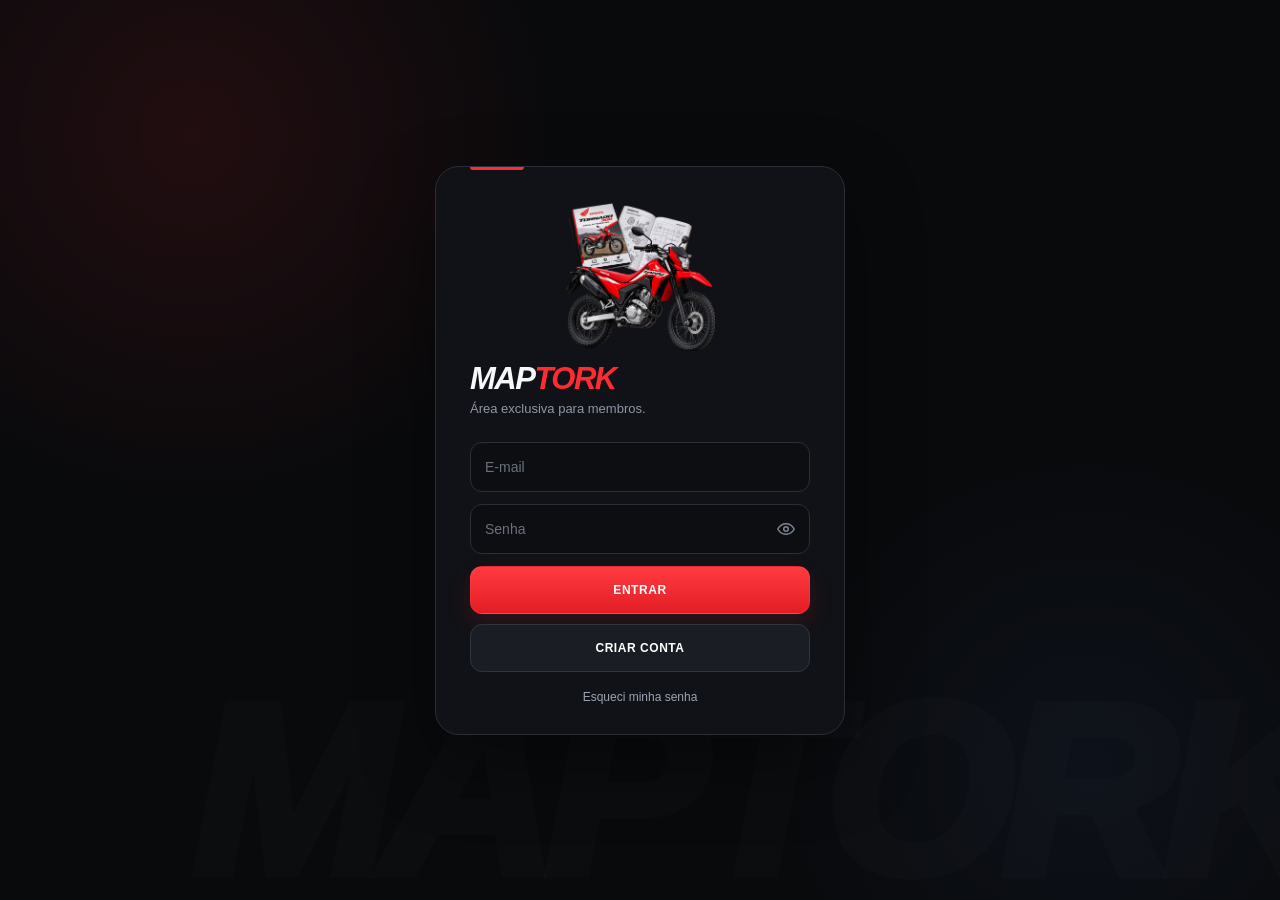
==== index.html @ 84133164 "add" ====
<!DOCTYPE html>
<html lang="pt-BR">

<head>

<meta charset="UTF-8">

<meta
  name="viewport"
  content="width=device-width, initial-scale=1, viewport-fit=cover"
>

<title>MAPTORK</title>

<link rel="stylesheet" href="style.css">

<style>

html.auth-pendente body {
  visibility: hidden;
}

</style>


<script>

// ======================================================
// API PRINCIPAL
// ======================================================

const AUTH_API =
"https://script.google.com/macros/s/AKfycbzRX5WWEj0_cD3ERlixKXqB_feiUKzqnExED5KiKYH7VOTvt_tjoqEuTC60iq5cp3Ra/exec";


document.documentElement.classList.add(
  "auth-pendente"
);


// ======================================================
// VERIFICAR SESSÃO
// ======================================================

async function verificarSessao() {

  const token =
    localStorage.getItem(
      "token"
    );


  if (!token) {

    window.location.replace(
      "login.html"
    );

    return;
  }


  try {

    const resposta =
      await fetch(

        AUTH_API +

        "?action=verificarToken" +

        "&token=" +
        encodeURIComponent(
          token
        ) +

        "&_t=" +
        Date.now(),

        {
          cache: "no-store"
        }

      );


    const dados =
      await resposta.json();


    if (!dados.ok) {

      localStorage.removeItem(
        "token"
      );

      localStorage.removeItem(
        "nome"
      );

      localStorage.removeItem(
        "email"
      );


      window.location.replace(
        "login.html"
      );

      return;
    }


    if (dados.nome) {

      localStorage.setItem(
        "nome",
        dados.nome
      );

    }


    if (dados.email) {

      localStorage.setItem(
        "email",
        dados.email
      );

    }


    window.usuarioAtual = {

      nome:
        dados.nome ||
        localStorage.getItem(
          "nome"
        ) ||
        "",

      email:
        dados.email ||
        localStorage.getItem(
          "email"
        ) ||
        "",

      admin:
        dados.admin === true

    };


    function atualizarUsuarioTela() {

      const nome =
        window.usuarioAtual.nome ||
        "Usuário";


      const usuarioNome =
        document.getElementById(
          "usuarioNome"
        );


      const contaNome =
        document.getElementById(
          "contaNome"
        );


      const contaEmail =
        document.getElementById(
          "contaEmail"
        );


      const adminMenuBtn =
        document.getElementById(
          "adminMenuBtn"
        );


      if (usuarioNome) {

        usuarioNome.textContent =
          "Bem-vindo, " +
          nome;

      }


      if (contaNome) {

        contaNome.textContent =
          nome;

      }


      if (contaEmail) {

        contaEmail.textContent =
          window.usuarioAtual.email ||
          "";

      }


      if (adminMenuBtn) {

        adminMenuBtn.style.display =

          window.usuarioAtual.admin

            ? "flex"

            : "none";

      }

    }


    if (
      document.readyState ===
      "loading"
    ) {

      document.addEventListener(

        "DOMContentLoaded",

        atualizarUsuarioTela,

        {
          once: true
        }

      );

    }

    else {

      atualizarUsuarioTela();

    }


    document
      .documentElement
      .classList
      .remove(
        "auth-pendente"
      );


  } catch (erro) {

    console.error(
      "Erro ao verificar sessão:",
      erro
    );


    localStorage.removeItem(
      "token"
    );

    localStorage.removeItem(
      "nome"
    );

    localStorage.removeItem(
      "email"
    );


    window.location.replace(
      "login.html"
    );

  }

}


// ======================================================
// SAIR
// ======================================================

async function sair() {

  const token =
    localStorage.getItem(
      "token"
    );


  try {

    if (token) {

      const form =
        new FormData();


      form.append(
        "action",
        "logout"
      );


      form.append(
        "token",
        token
      );


      await fetch(

        AUTH_API,

        {
          method: "POST",
          body: form
        }

      );

    }

  } catch (erro) {

    console.error(
      "Erro no logout:",
      erro
    );

  } finally {

    localStorage.clear();


    window.location.replace(
      "login.html"
    );

  }

}


// ======================================================
// SAIR DO APLICATIVO
// Fecha somente o app Android e mantém a conta conectada.
// ======================================================
function sairDoAplicativo() {
 try {
  if (window.AndroidApp && typeof window.AndroidApp.closeApp === "function") {
   window.AndroidApp.closeApp();
   return;
  }
 } catch (erro) {
  console.error("Erro ao fechar aplicativo:", erro);
 }
 try { window.close(); } catch (erro) {}
}


verificarSessao();

</script>

</head>


<body>


<div class="app">


<!-- ================================================== -->
<!-- MENU -->
<!-- ================================================== -->

<aside class="sidebar">


<div class="brand">

  MAP<span>TORK</span>

</div>


<nav class="nav">


<button
  class="active"
  onclick="showPage('inicio',this)"
>
  <span class="nav-icon"><svg viewBox="0 0 24 24" fill="none"><path d="M3 10.8 12 3l9 7.8v9.2a1 1 0 0 1-1 1h-5v-6H9v6H4a1 1 0 0 1-1-1z" stroke-width="1.8" stroke-linejoin="round"/></svg></span><span>Início</span>
</button>


<button
  onclick="showPage('manuais',this)"
>
  <span class="nav-icon"><svg viewBox="0 0 24 24" fill="none"><path d="M5 3h10l4 4v14H5zM15 3v5h4M8 12h8M8 16h8" stroke-width="1.8" stroke-linejoin="round"/></svg></span><span>Manuais</span>
</button>


<button
  onclick="showPage('assinaturas',this)"
>
  <span class="nav-icon"><svg viewBox="0 0 24 24" fill="none"><path d="m12 3 2.7 5.5 6.1.9-4.4 4.3 1 6.1L12 17l-5.4 2.8 1-6.1-4.4-4.3 6.1-.9z" stroke-width="1.8" stroke-linejoin="round"/></svg></span><span>Assinaturas</span>
</button>


<button
  onclick="showPage('esquemas',this)"
>
  <span class="nav-icon"><svg viewBox="0 0 24 24" fill="none"><path d="M14.7 6.3a4.2 4.2 0 0 0-5.5 5.5L4 17v3h3l5.2-5.2a4.2 4.2 0 0 0 5.5-5.5l-2.4 2.4-3-3z" stroke-width="1.8" stroke-linecap="round" stroke-linejoin="round"/></svg></span><span>Ferramentas</span>
</button>


<button
  onclick="showPage('suporte',this)"
>
  <span class="nav-icon"><svg viewBox="0 0 24 24" fill="none"><path d="M4 13v-2a8 8 0 0 1 16 0v2M4 13h3v6H5a1 1 0 0 1-1-1zM20 13h-3v6h2a1 1 0 0 0 1-1zM17 19c0 2-2 2-5 2" stroke-width="1.8" stroke-linecap="round"/></svg></span><span>Suporte</span>
</button>


<button
  onclick="showPage('conta',this)"
>
  <span class="nav-icon"><svg viewBox="0 0 24 24" fill="none"><circle cx="12" cy="8" r="4" stroke-width="1.8"/><path d="M4 21c.7-4.2 3.3-6.3 8-6.3s7.3 2.1 8 6.3" stroke-width="1.8" stroke-linecap="round"/></svg></span><span>Conta</span>
</button>


<button
  id="adminMenuBtn"
  style="display:none"
  onclick="abrirAdmin(this)"
>
  <span class="nav-icon"><svg viewBox="0 0 24 24" fill="none"><circle cx="12" cy="12" r="3" stroke-width="1.8"/><path d="M19.4 15a1.7 1.7 0 0 0 .3 1.9l.1.1-2.8 2.8-.1-.1a1.7 1.7 0 0 0-1.9-.3 1.7 1.7 0 0 0-1 1.6v.2h-4V21a1.7 1.7 0 0 0-1-1.6 1.7 1.7 0 0 0-1.9.3l-.1.1L4.2 17l.1-.1a1.7 1.7 0 0 0 .3-1.9A1.7 1.7 0 0 0 3 14H2.8v-4H3a1.7 1.7 0 0 0 1.6-1 1.7 1.7 0 0 0-.3-1.9L4.2 7 7 4.2l.1.1A1.7 1.7 0 0 0 9 4.6a1.7 1.7 0 0 0 1-1.6v-.2h4V3a1.7 1.7 0 0 0 1 1.6 1.7 1.7 0 0 0 1.9-.3l.1-.1L19.8 7l-.1.1a1.7 1.7 0 0 0-.3 1.9 1.7 1.7 0 0 0 1.6 1h.2v4H21a1.7 1.7 0 0 0-1.6 1Z" stroke-width="1.5" stroke-linejoin="round"/></svg></span><span>Admin</span>
</button>


</nav>


</aside>



<!-- ================================================== -->
<!-- CONTEÚDO -->
<!-- ================================================== -->

<main class="main">


<!-- ================================================== -->
<!-- TOPO -->
<!-- ================================================== -->

<div class="top">


<div class="user">

  <span id="usuarioNome">
    Usuário
  </span>

</div>


<button
  id="planoTopoBtn"
  class="plano-topo-btn sem-plano"
  type="button"
  onclick="
    showPage(
      'assinaturas',
      document.querySelectorAll('.nav button')[2]
    )
  "
>

  SEM PLANO

</button>


</div>



<!-- ================================================== -->
<!-- INÍCIO -->
<!-- ================================================== -->

<section
  id="inicio"
  class="page"
>


<div class="hero">


<img
  id="heroImage"
  src="img/logo.png"
  class="moto-01"
  alt="Imagem principal MAPTORK"
>


<div>


<h1>

  MAP<span>TORK</span>

</h1>


<p>

Plataforma premium para mecânicos de motos.
Manuais, diagnóstico, esquemas elétricos e
conteúdo técnico em um só lugar.

</p>


<button
  class="cta"
  type="button"
  onclick="openPage('manuais',1)"
>

  ACESSAR MANUAIS

</button>


</div>


<div class="hero-art">

  VRUM

</div>


</div>



<div class="section">


<h2>

  Marcas

</h2>


<div
  class="grid"
  id="brands"
>


<div
  class="card"
  data-key="honda"
>

<img
  src="img/honda.png"
  class="marcas"
  alt="Honda"
>

<div class="brand-name">
  HONDA
</div>

<small class="muted">
  Manuais e diagnóstico
</small>

</div>



<div
  class="card"
  data-key="yamaha"
>

<img
  src="img/yamaha.png"
  class="marcas"
  alt="Yamaha"
>

<div class="brand-name">
  YAMAHA
</div>

<small class="muted">
  Manuais e diagnóstico
</small>

</div>



<div
  class="card"
  data-key="suzuki"
>

<img
  src="img/suzuki.png"
  class="marcas"
  alt="Suzuki"
>

<div class="brand-name">
  SUZUKI
</div>

<small class="muted">
  Manuais e diagnóstico
</small>

</div>



<div
  class="card"
  data-key="bmw"
>

<img
  src="img/bmw.png"
  class="marcas"
  alt="BMW"
>

<div class="brand-name">
  BMW
</div>

<small class="muted">
  Manuais e diagnóstico
</small>

</div>



<div
  class="card"
  data-key="ktm"
>

<img
  src="img/ktm.png"
  class="marcas"
  alt="KTM"
>

<div class="brand-name">
  KTM
</div>

<small class="muted">
  Manuais e diagnóstico
</small>

</div>



<div
  class="card"
  data-key="ducati"
>

<img
  src="img/ducati.png"
  class="marcas"
  alt="Ducati"
>

<div class="brand-name">
  DUCATI
</div>

<small class="muted">
  Manuais e diagnóstico
</small>

</div>



<div
  class="card"
  data-key="triumph"
>

<img
  src="img/triumph.png"
  class="marcas"
  alt="Triumph"
>

<div class="brand-name">
  TRIUMPH
</div>

<small class="muted">
  Manuais e diagnóstico
</small>

</div>



<div
  class="card"
  data-key="harley"
>

<img
  src="img/harley.png"
  class="marcas"
  alt="Harley-Davidson"
>

<div class="brand-name">
  HARLEY
</div>

<small class="muted">
  Manuais e diagnóstico
</small>

</div>


</div>

</div>


</section>



<!-- ================================================== -->
<!-- MANUAIS -->
<!-- ================================================== -->

<section
  id="manuais"
  class="page"
  style="display:none"
>


  <!-- ================================================== -->
  <!-- CAIXA SOMENTE DA BUSCA -->
  <!-- ================================================== -->

  <div class="card drive-search">

    <div class="field">

      <img
        src="img/caixa-01.png"
        class="logo"
        alt=""
      >


      <label for="driveSearch">

        <h4>
          Atenção: É necessário possuir uma conta no
          Google Drive para armazenar e gerenciar os
          manuais.
        </h4>

        <p>
          Buscar manual no Google Drive
        </p>

      </label>


      <div
        id="driveSearch"
        class="drive-search-editor"
        role="searchbox"
        contenteditable="plaintext-only"
        inputmode="search"
        enterkeyhint="search"
        data-placeholder="Ex.: Honda cb 300"
        aria-label="Buscar manual no Google Drive"
        spellcheck="false"
        onkeydown="
          if(event.key === 'Enter'){
            event.preventDefault();
            searchDrive();
          }
        "
      ></div>

    </div>


    <button
      class="cta"
      type="button"
      onclick="searchDrive()"
    >
      BUSCAR PDFs
    </button>

  </div>


  <!-- ================================================== -->
  <!-- QUANTIDADE DE RESULTADOS -->
  <!-- FORA DA CAIXA DE BUSCA -->
  <!-- ================================================== -->

  <div
    id="driveStatus"
    class="diagnostic-result"
  ></div>


  <!-- ================================================== -->
  <!-- MANUAIS ENCONTRADOS -->
  <!-- CADA PDF TERÁ SUA PRÓPRIA CAIXA -->
  <!-- ================================================== -->

  <div
    id="driveResults"
    class="drive-results"
  ></div>


</section>


<!-- ================================================== -->
<!-- ASSINATURAS -->
<!-- ================================================== -->

<section
  id="assinaturas"
  class="page"
  style="display:none"
>


<div class="assinatura-header">


<h1>

  Escolha seu plano

</h1>


<p>

Tenha acesso completo à biblioteca de manuais,
diagramas, catálogos e materiais técnicos.

</p>


</div>



<div
  id="pagamentoMensagem"
  class="diagnostic-result"
  style="display:none;margin-bottom:18px"
>
</div>



<div class="planos-grid">



<!-- MENSAL -->

<div class="card plano-card">


<div class="plano-periodo">

  1 mês de acesso

</div>


<h2>

  Plano Mensal

</h2>


<p>

Acesso completo com cobrança mensal.

</p>


<div class="plano-preco">


<strong id="precoMensal">

  R$ 39,90

</strong>


<span>

  por mês

</span>


</div>


<ul class="plano-beneficios">

<li>Biblioteca completa de manuais</li>

<li>Atualizações frequentes</li>

<li>Downloads ilimitados</li>

<li>Pesquisa inteligente</li>

<li>Favoritos e histórico</li>

<li>Suporte prioritário</li>

</ul>


<button
  class="cta plano-btn"
  type="button"
  onclick="escolherPlano('mensal')"
>

  ESCOLHER PLANO

</button>


</div>



<!-- TRIMESTRAL -->

<div class="card plano-card">


<div class="plano-selo">

  Mais escolhido

</div>


<div class="plano-periodo">

  3 meses de acesso

</div>


<h2>

  Plano Trimestral

</h2>


<p>

Economize escolhendo três meses de acesso.

</p>


<div class="plano-preco">


<strong id="precoTrimestral">

  R$ 89,90

</strong>


<span>

  a cada 3 meses

</span>


</div>


<ul class="plano-beneficios">

<li>Biblioteca completa de manuais</li>

<li>Atualizações frequentes</li>

<li>Downloads ilimitados</li>

<li>Pesquisa inteligente</li>

<li>Favoritos e histórico</li>

<li>Suporte prioritário</li>

</ul>


<button
  class="cta plano-btn"
  type="button"
  onclick="escolherPlano('trimestral')"
>

  ESCOLHER PLANO

</button>


</div>



<!-- ANUAL -->

<div class="card plano-card">


<div class="plano-selo economia">

  Maior economia

</div>


<div class="plano-periodo">

  1 ano de acesso

</div>


<h2>

  Plano Anual

</h2>


<p>

O melhor custo-benefício para acesso contínuo.

</p>


<div class="plano-preco">


<strong id="precoAnual">

  R$ 297,00

</strong>


<span>

  por ano

</span>


</div>


<ul class="plano-beneficios">

<li>Biblioteca completa de manuais</li>

<li>Atualizações frequentes</li>

<li>Downloads ilimitados</li>

<li>Pesquisa inteligente</li>

<li>Favoritos e histórico</li>

<li>Suporte prioritário</li>

</ul>


<button
  class="cta plano-btn"
  type="button"
  onclick="escolherPlano('anual')"
>

  ESCOLHER PLANO

</button>


</div>


</div>



<div class="card pagamento-seguro">


<h3>

  🔒 Pagamento seguro pela InfinitePay

</h3>


<p>

Após a confirmação do pagamento, sua assinatura
será atualizada automaticamente e o acesso aos
manuais será liberado.

</p>


</div>


</section>



<!-- ================================================== -->
<!-- ESQUEMAS -->
<!-- ================================================== -->

<!-- ================================================== -->
<!-- ESQUEMAS ELÉTRICOS -->
<!-- ================================================== -->

<section
  id="esquemas"
  class="page"
  style="display:none"
>

  <div class="assinatura-header">

    <h1>
      Ferramentas
    </h1>

    <p>
      Ferramentas técnicas exclusivas para usuários
      com assinatura ativa.
    </p>

  </div>


  <!-- MENSAGEM -->
  <div
    id="esquemasMensagem"
    class="diagnostic-result"
    style="display:none;margin-bottom:18px"
  ></div>


  <!-- FERRAMENTAS ADICIONADAS PELO ADMIN - PRIMEIRO -->
  <div id="ferramentasDinamicasBloco" class="ferramentas-dinamicas-bloco" style="display:none">
    <div class="ferramentas-dinamicas-topo">
      <h2>Novas ferramentas</h2>
      <span>Exclusivo para assinantes</span>
    </div>
    <div class="grid" id="ferramentasDinamicasGrid"></div>
  </div>



  <!-- CALCULADORA DE VALORES -->
  <div class="valores-launcher">
    <div class="card esquema-card valores-card">
      <div class="esquema-icone valores-card-icone">R$</div>
      <h3>Calculadora de Valores</h3>
      <p class="muted">Adicione descrições e valores, calcule o total e gere uma versão para imprimir ou salvar em PDF.</p>
      <button
        class="cta esquema-btn valores-open-btn"
        type="button"
        onclick="abrirCalculadoraValores()"
        aria-controls="calculadoraValores"
      >
        ABRIR CALCULADORA
      </button>
    </div>
  </div>

  <div id="calculadoraValores" class="valores-calculadora" style="display:none">
    <div class="valores-calculadora-topo">
      <div>
        <h3>Calculadora de Valores</h3>
        <p>Informe a descrição e o valor de cada item.</p>
      </div>
      <button class="valores-fechar" type="button" onclick="fecharCalculadoraValores()" aria-label="Voltar">×</button>
    </div>

    <div class="valores-dados">
      <label class="valores-loja-campo">
        <span>Nome da loja</span>
        <div id="valoresLoja" class="valores-editor" contenteditable="plaintext-only" inputmode="text" enterkeyhint="next" role="textbox" aria-label="Nome da loja" data-placeholder="Ex.: Oficina do João" spellcheck="false"></div>
      </label>

      <details class="valores-dados-aba">
        <summary>Vendedor</summary>
        <div class="valores-dados-conteudo">
          <label>
            <span>Nome do vendedor</span>
            <div id="valoresVendedor" class="valores-editor" contenteditable="plaintext-only" inputmode="text" enterkeyhint="next" role="textbox" aria-label="Nome do vendedor" data-placeholder="Ex.: João" spellcheck="false"></div>
          </label>
        </div>
      </details>

      <details class="valores-dados-aba">
        <summary>Dados do cliente</summary>
        <div class="valores-dados-conteudo valores-cliente-grid">
          <label>
            <span>Nome do cliente</span>
            <div id="valoresClienteNome" class="valores-editor" contenteditable="plaintext-only" inputmode="text" enterkeyhint="next" role="textbox" aria-label="Nome do cliente" data-placeholder="Ex.: Carlos" spellcheck="false"></div>
          </label>
          <label>
            <span>Telefone</span>
            <div id="valoresClienteTelefone" class="valores-editor" contenteditable="plaintext-only" inputmode="tel" enterkeyhint="next" role="textbox" aria-label="Telefone do cliente" data-placeholder="Ex.: (61) 99999-9999" spellcheck="false"></div>
          </label>
          <label class="valores-dados-full">
            <span>Observação</span>
            <div id="valoresClienteObs" class="valores-editor valores-editor-multiline" contenteditable="plaintext-only" inputmode="text" role="textbox" aria-multiline="true" aria-label="Observação" data-placeholder="Ex.: CG 160 - revisão" spellcheck="false"></div>
          </label>
        </div>
      </details>
    </div>

    <div class="valores-cabecalho">
      <span>Descrição</span>
      <span>Valor</span>
      <span></span>
    </div>

    <div id="valoresItens" class="valores-itens"></div>

    <button class="valores-adicionar" type="button" onclick="adicionarItemValor()">+ Adicionar item</button>

    <div class="valores-total-box">
      <span>Total</span>
      <strong id="valoresTotal">R$ 0,00</strong>
    </div>

    <div class="valores-acoes valores-acoes-principal">
      <button class="valores-imagem" type="button" onclick="salvarCalculadoraValoresImagem()">Salvar imagem</button>
      <button class="valores-pdf" type="button" onclick="imprimirCalculadoraValores()">Imprimir / PDF</button>
      <button class="valores-limpar" type="button" onclick="limparCalculadoraValores()">Limpar</button>
      <button class="valores-voltar" type="button" onclick="fecharCalculadoraValores()">Voltar</button>
    </div>
  </div>



  <!-- CALCULADORA DE PASTILHA DE VÁLVULA -->
  <div class="pastilha-launcher">
    <div class="card esquema-card pastilha-card">
      <div class="esquema-icone pastilha-card-icone">🔧</div>
      <h3>Calculadora de Pastilha</h3>
      <p class="muted">Calcule a nova pastilha pela folga medida, pastilha atual e valor do manual.</p>
      <button
        class="cta esquema-btn pastilha-open-btn"
        type="button"
        onclick="abrirCalculadoraPastilha()"
        aria-controls="calculadoraPastilha"
      >
        ABRIR CALCULADORA
      </button>
    </div>
  </div>

  <div id="calculadoraPastilha" class="pastilha-calculadora" style="display:none">
    <div class="pastilha-calculadora-topo">
      <div>
        <h3>Calculadora de Pastilha de Válvula</h3>
        <p>Informe os valores em mm. O resultado é a nova pastilha.</p>
      </div>
      <button class="pastilha-fechar" type="button" onclick="fecharCalculadoraPastilha()" aria-label="Voltar">×</button>
    </div>

    <div class="pastilha-formula">Folga medida + pastilha atual − folga do manual = nova pastilha</div>

    <div class="pastilha-grid-calc">
      <div class="pastilha-linha" data-pastilha="adm1">
        <div class="pastilha-tipo adm">ADM 1</div>
        <div class="pastilha-campo"><span>Folga</span><div class="pastilha-input pastilha-folga" contenteditable="true" inputmode="decimal" enterkeyhint="next" role="textbox" aria-label="Folga ADM 1" data-placeholder="0,00" spellcheck="false" autocorrect="off" autocapitalize="off" onkeydown="teclaCampoPastilha(event,this)" oninput="sanitizarCampoPastilha(this);calcularPastilha(this)"></div></div>
        <div class="pastilha-campo"><span>Atual</span><div class="pastilha-input pastilha-atual" contenteditable="true" inputmode="decimal" enterkeyhint="next" role="textbox" aria-label="Pastilha atual ADM 1" data-placeholder="0,00" spellcheck="false" autocorrect="off" autocapitalize="off" onkeydown="teclaCampoPastilha(event,this)" oninput="sanitizarCampoPastilha(this);calcularPastilha(this)"></div></div>
        <div class="pastilha-campo"><span>Manual</span><div class="pastilha-input pastilha-manual" contenteditable="true" inputmode="decimal" enterkeyhint="done" role="textbox" aria-label="Folga do manual ADM 1" data-placeholder="0,00" spellcheck="false" autocorrect="off" autocapitalize="off" onkeydown="teclaCampoPastilha(event,this)" oninput="sanitizarCampoPastilha(this);calcularPastilha(this)"></div></div>
        <div class="pastilha-resultado"><span>Nova</span><div class="pastilha-resultado-box"><strong>—</strong><small>mm</small></div></div>
      </div>
      <div class="pastilha-linha" data-pastilha="adm2">
        <div class="pastilha-tipo adm">ADM 2</div>
        <div class="pastilha-campo"><span>Folga</span><div class="pastilha-input pastilha-folga" contenteditable="true" inputmode="decimal" enterkeyhint="next" role="textbox" aria-label="Folga ADM 2" data-placeholder="0,00" spellcheck="false" autocorrect="off" autocapitalize="off" onkeydown="teclaCampoPastilha(event,this)" oninput="sanitizarCampoPastilha(this);calcularPastilha(this)"></div></div>
        <div class="pastilha-campo"><span>Atual</span><div class="pastilha-input pastilha-atual" contenteditable="true" inputmode="decimal" enterkeyhint="next" role="textbox" aria-label="Pastilha atual ADM 2" data-placeholder="0,00" spellcheck="false" autocorrect="off" autocapitalize="off" onkeydown="teclaCampoPastilha(event,this)" oninput="sanitizarCampoPastilha(this);calcularPastilha(this)"></div></div>
        <div class="pastilha-campo"><span>Manual</span><div class="pastilha-input pastilha-manual" contenteditable="true" inputmode="decimal" enterkeyhint="done" role="textbox" aria-label="Folga do manual ADM 2" data-placeholder="0,00" spellcheck="false" autocorrect="off" autocapitalize="off" onkeydown="teclaCampoPastilha(event,this)" oninput="sanitizarCampoPastilha(this);calcularPastilha(this)"></div></div>
        <div class="pastilha-resultado"><span>Nova</span><div class="pastilha-resultado-box"><strong>—</strong><small>mm</small></div></div>
      </div>
      <div class="pastilha-linha" data-pastilha="esc1">
        <div class="pastilha-tipo esc">ESC 1</div>
        <div class="pastilha-campo"><span>Folga</span><div class="pastilha-input pastilha-folga" contenteditable="true" inputmode="decimal" enterkeyhint="next" role="textbox" aria-label="Folga ESC 1" data-placeholder="0,00" spellcheck="false" autocorrect="off" autocapitalize="off" onkeydown="teclaCampoPastilha(event,this)" oninput="sanitizarCampoPastilha(this);calcularPastilha(this)"></div></div>
        <div class="pastilha-campo"><span>Atual</span><div class="pastilha-input pastilha-atual" contenteditable="true" inputmode="decimal" enterkeyhint="next" role="textbox" aria-label="Pastilha atual ESC 1" data-placeholder="0,00" spellcheck="false" autocorrect="off" autocapitalize="off" onkeydown="teclaCampoPastilha(event,this)" oninput="sanitizarCampoPastilha(this);calcularPastilha(this)"></div></div>
        <div class="pastilha-campo"><span>Manual</span><div class="pastilha-input pastilha-manual" contenteditable="true" inputmode="decimal" enterkeyhint="done" role="textbox" aria-label="Folga do manual ESC 1" data-placeholder="0,00" spellcheck="false" autocorrect="off" autocapitalize="off" onkeydown="teclaCampoPastilha(event,this)" oninput="sanitizarCampoPastilha(this);calcularPastilha(this)"></div></div>
        <div class="pastilha-resultado"><span>Nova</span><div class="pastilha-resultado-box"><strong>—</strong><small>mm</small></div></div>
      </div>
      <div class="pastilha-linha" data-pastilha="esc2">
        <div class="pastilha-tipo esc">ESC 2</div>
        <div class="pastilha-campo"><span>Folga</span><div class="pastilha-input pastilha-folga" contenteditable="true" inputmode="decimal" enterkeyhint="next" role="textbox" aria-label="Folga ESC 2" data-placeholder="0,00" spellcheck="false" autocorrect="off" autocapitalize="off" onkeydown="teclaCampoPastilha(event,this)" oninput="sanitizarCampoPastilha(this);calcularPastilha(this)"></div></div>
        <div class="pastilha-campo"><span>Atual</span><div class="pastilha-input pastilha-atual" contenteditable="true" inputmode="decimal" enterkeyhint="next" role="textbox" aria-label="Pastilha atual ESC 2" data-placeholder="0,00" spellcheck="false" autocorrect="off" autocapitalize="off" onkeydown="teclaCampoPastilha(event,this)" oninput="sanitizarCampoPastilha(this);calcularPastilha(this)"></div></div>
        <div class="pastilha-campo"><span>Manual</span><div class="pastilha-input pastilha-manual" contenteditable="true" inputmode="decimal" enterkeyhint="done" role="textbox" aria-label="Folga do manual ESC 2" data-placeholder="0,00" spellcheck="false" autocorrect="off" autocapitalize="off" onkeydown="teclaCampoPastilha(event,this)" oninput="sanitizarCampoPastilha(this);calcularPastilha(this)"></div></div>
        <div class="pastilha-resultado"><span>Nova</span><div class="pastilha-resultado-box"><strong>—</strong><small>mm</small></div></div>
      </div>
    </div>

    <div class="pastilha-acoes">
      <button class="pastilha-limpar" type="button" onclick="limparCalculadoraPastilha()">Limpar</button>
      <button class="pastilha-voltar" type="button" onclick="fecharCalculadoraPastilha()">Voltar</button>
    </div>
  </div>

  <!-- GRID -->
  <div class="grid" id="esquemasGrid">


    <!-- ============================================== -->
    <!-- MULTÍMETRO -->
    <!-- ============================================== -->

    <div class="card esquema-card">

      <div class="esquema-icone">
        ⚡
      </div>

      <h3>
        Multímetro
      </h3>

      <p class="muted">
        Material técnico para medições,
        testes elétricos e diagnóstico
        utilizando multímetro.
      </p>

      

      <button
        class="cta esquema-btn"
        type="button"
        onclick="abrirEsquema('multimetro')"
      >
        ACESSAR ARQUIVO
      </button>

    </div>



    <!-- ============================================== -->
    <!-- PINAGEM -->
    <!-- ============================================== -->

    <div class="card esquema-card">

      <div class="esquema-icone">
        🔌
      </div>

      <h3>
        Pinagem
      </h3>

      <p class="muted">
        Pinagens de módulos, sensores,
        conectores e componentes elétricos.
      </p>



      <button
        class="cta esquema-btn"
        type="button"
        onclick="abrirEsquema('pinagem')"
      >
        ACESSAR ARQUIVO
      </button>

    </div>



    <!-- ============================================== -->
    <!-- PARÂMETROS -->
    <!-- ============================================== -->

    <div class="card esquema-card">

      <div class="esquema-icone">
        📊
      </div>

      <h3>
        Parâmetros
      </h3>

      <p class="muted">
        Valores e parâmetros técnicos
        utilizados no diagnóstico
        das motocicletas.
      </p>

    

      <button
        class="cta esquema-btn"
        type="button"
        onclick="abrirEsquema('parametros')"
      >
        ACESSAR ARQUIVO
      </button>

    </div>



    <!-- ============================================== -->
    <!-- ESTATORES -->
    <!-- ============================================== -->

    <div class="card esquema-card">

      <div class="esquema-icone">
        ⚙️
      </div>

      <h3>
        Estatores
      </h3>

      <p class="muted">
        Informações técnicas sobre
        estatores, bobinas e sistemas
        de geração elétrica.
      </p>

   

      <button
        class="cta esquema-btn"
        type="button"
        onclick="abrirEsquema('estatores')"
      >
        ACESSAR ARQUIVO
      </button>

    </div>


    <!-- Ferramentas adicionadas pelo administrador entram aqui automaticamente -->
  </div>


  <!-- AVISO -->
  <div class="card esquema-aviso">

    <h3>
      🔒 Conteúdo exclusivo
    </h3>

    <p>
      Para acessar os materiais desta área,
      sua assinatura MAPTORK precisa estar ativa.
    </p>

  </div>


</section>



<!-- ================================================== -->
<!-- SUPORTE -->
<!-- ================================================== -->

<section
  id="suporte"
  class="page"
  style="display:none"
>


<h1>

  Suporte Técnico

</h1>


<p>

Central de atendimento e orientação para membros.

</p>


<div class="card">


<h3>

  Precisa de ajuda?

</h3>


<p>

Entre em contato pelo WhatsApp para atendimento.

</p>


<button
  class="cta"
  type="button"
  onclick="
    (function () {
      const url = 'https://wa.me/5561995906710';

      if (
        window.AndroidApp &&
        typeof window.AndroidApp.openExternal === 'function'
      ) {
        window.AndroidApp.openExternal(url);
        return;
      }

      window.location.href = url;
    })();
  "
>

  ABRIR WHATSAPP

</button>


</div>


</section>



<!-- ================================================== -->
<!-- MINHA CONTA -->
<!-- ================================================== -->

<section
  id="conta"
  class="page"
  style="display:none"
>


<h1>

  Minha Conta

</h1>



<!-- DADOS -->

<div class="card form-card">


<h3>

  Dados da conta

</h3>


<p>

<strong>
  Nome:
</strong>

<span id="contaNome">
  Carregando...
</span>

</p>


<p>

<strong>
  E-mail:
</strong>

<span id="contaEmail">
  Carregando...
</span>

</p>


</div>



<!-- ALTERAR SENHA -->

<div
  class="card form-card"
  autocomplete="off"
>


<h3>

  Alterar senha

</h3>


<div class="field">


<label for="senhaAtual">

  Senha atual

</label>


<input
  type="password"
  id="senhaAtual"
  disabled
  name="maptork_current_password"
  placeholder="Digite sua senha atual"
  autocomplete="current-password"
>


</div>



<div class="field">


<label for="novaSenha">

  Nova senha

</label>


<input
  type="password"
  id="novaSenha"
  disabled
  name="maptork_new_password"
  placeholder="Mínimo de 8 caracteres"
  autocomplete="new-password"
>


</div>



<div class="field">


<label for="confirmarNovaSenha">

  Confirmar nova senha

</label>


<input
  type="password"
  id="confirmarNovaSenha"
  disabled
  name="maptork_confirm_new_password"
  placeholder="Repita a nova senha"
  autocomplete="new-password"
>


</div>


<button
  class="cta"
  id="btnAlterarSenha"
  type="button"
  onclick="alterarSenhaConta()"
>

  ALTERAR SENHA

</button>


<div
  id="contaMensagem"
  class="diagnostic-result"
>
</div>


</div>



<!-- SAIR -->

<div class="card form-card">


<h3>

  Sessão

</h3>


<button
  class="cta"
  type="button"
  onclick="sair()"
>

  SAIR DA CONTA

</button>

<button
  class="cta"
  type="button"
  onclick="sairDoAplicativo()"
  style="margin-top: 12px;"
>

  SAIR DO APLICATIVO

</button>


</div>



<!-- ================================================== -->
<!-- EXCLUIR CONTA -->
<!-- ================================================== -->

<div class="card form-card">


<h3>

  Excluir minha conta

</h3>


<p>

Ao excluir sua conta, seus dados de acesso e sua
assinatura serão removidos do MAPTORK.

</p>


<p>

<strong>

Esta ação não poderá ser desfeita.

</strong>

</p>


<button
  id="btnExcluirConta"
  type="button"
  onclick="excluirMinhaConta()"
  style="
    width:100%;
    padding:14px 18px;
    border-radius:10px;
    border:1px solid #ff2b2b;
    background:rgba(255,0,0,.08);
    color:#ff3b3b;
    font-weight:800;
    cursor:pointer;
  "
>

  EXCLUIR MINHA CONTA

</button>


<div
  id="excluirContaMensagem"
  class="diagnostic-result"
  style="display:none"
>
</div>


</div>


</section>



<!-- ================================================== -->
<!-- ADMIN -->
<!-- ================================================== -->

<section
  id="admin"
  class="page"
  style="display:none"
>


<h1>

  Painel Administrativo

</h1>


<p>

Gerenciamento do MAPTORK.

</p>



<!-- ================================================== -->
<!-- VALORES DOS PLANOS -->
<!-- ================================================== -->

<div class="card form-card">


<h3>

  Valores dos Planos

</h3>


<p>

Defina o valor que será cobrado pela InfinitePay.

</p>



<div class="field">


<label for="adminPrecoMensal">

  Plano Mensal

</label>


<input
  type="text"
  id="adminPrecoMensal"
  name="maptork_admin_preco_mensal"
  inputmode="decimal"
  autocomplete="off"
  placeholder="39,90"
>


</div>



<div class="field">


<label for="adminPrecoTrimestral">

  Plano Trimestral

</label>


<input
  type="text"
  id="adminPrecoTrimestral"
  name="maptork_admin_preco_trimestral"
  inputmode="decimal"
  autocomplete="off"
  placeholder="89,90"
>


</div>



<div class="field">


<label for="adminPrecoAnual">

  Plano Anual

</label>


<input
  type="text"
  id="adminPrecoAnual"
  name="maptork_admin_preco_anual"
  inputmode="decimal"
  autocomplete="off"
  placeholder="297,00"
>


</div>


<button
  class="cta"
  id="adminSalvarPrecosBtn"
  type="button"
  onclick="salvarPrecosAdmin()"
>

  SALVAR VALORES

</button>


<button
  class="cta admin-secondary"
  type="button"
  onclick="restaurarPrecosAdmin()"
  style="margin-top:10px"
>

  RESTAURAR VALORES PADRÃO

</button>


<div
  id="adminPrecosMensagem"
  class="diagnostic-result"
>
</div>


</div>



<!-- ================================================== -->
<!-- IMAGEM DA TELA INICIAL -->
<!-- ================================================== -->

<div class="card form-card admin-image-card">

<h3>Imagem do Início</h3>

<p class="admin-image-intro">
Escolha uma imagem e toque em salvar.
</p>

<div class="field admin-image-select-field">
  <label class="admin-field-label">Imagem do celular</label>
  <input
    type="file"
    id="adminHeroImageFile"
    accept="image/jpeg,image/png,image/webp"
    onchange="aoSelecionarImagemAdmin()"
  >
  <label for="adminHeroImageFile" class="admin-file-picker-btn">
    SELECIONAR IMAGEM
  </label>
  <div id="adminHeroImageNome" class="admin-file-name">Nenhuma imagem selecionada</div>
  <small class="admin-image-help">JPG, PNG ou WEBP. Redução automática.</small>
</div>

<div class="admin-image-preview">
  <img
    id="adminHeroImagePreview"
    src="img/logo.png"
    alt="Pré-visualização da imagem do início"
  >
</div>

<div class="admin-image-actions">
  <button
    class="admin-image-save-btn"
    id="adminSalvarImagemBtn"
    type="button"
    onclick="salvarImagemInicioAdmin()"
  >
    SALVAR IMAGEM
  </button>

  <button
    class="admin-image-default-btn"
    id="adminRestaurarImagemBtn"
    type="button"
    onclick="restaurarImagemInicioAdmin()"
  >
    USAR PADRÃO
  </button>
</div>

<div id="adminImagemMensagem" class="diagnostic-result"></div>

</div>



<!-- ================================================== -->
<!-- NOVAS FERRAMENTAS -->
<!-- ================================================== -->

<div class="card form-card admin-tools-card">

  <h3>Novas Ferramentas</h3>

  <p class="admin-tools-intro">
    Cadastre uma ferramenta para aparecer para todos. O acesso ao link fica liberado somente para assinantes ativos.
  </p>

  <input type="hidden" id="adminFerramentaId" value="">

  <div class="field">
    <label for="adminFerramentaTitulo">Nome da ferramenta</label>
    <input
      type="text"
      id="adminFerramentaTitulo"
      maxlength="80"
      autocomplete="off"
      placeholder="Ex.: Tabela de códigos de falha"
    >
  </div>

  <div class="field">
    <label for="adminFerramentaTexto">Texto / descrição</label>
    <textarea
      id="adminFerramentaTexto"
      maxlength="500"
      rows="4"
      placeholder="Explique para que serve esta ferramenta."
    ></textarea>
  </div>

  <div class="field">
    <label for="adminFerramentaLink">Link</label>
    <input
      type="url"
      id="adminFerramentaLink"
      inputmode="url"
      autocomplete="off"
      placeholder="https://..."
    >
  </div>

  <div class="field admin-tool-image-select-field">
    <label class="admin-field-label">Imagem</label>
    <input
      type="file"
      id="adminFerramentaImagemFile"
      accept="image/jpeg,image/png,image/webp"
      onchange="aoSelecionarImagemFerramentaAdmin()"
    >
    <label for="adminFerramentaImagemFile" class="admin-file-picker-btn">
      SELECIONAR IMAGEM
    </label>
    <div id="adminFerramentaImagemNome" class="admin-file-name">Nenhuma imagem selecionada</div>
    <small class="admin-image-help">JPG, PNG ou WEBP. A imagem é reduzida automaticamente.</small>
  </div>

  <div class="admin-tool-image-preview" id="adminFerramentaPreviewBox" style="display:none">
    <img id="adminFerramentaImagemPreview" alt="Pré-visualização da ferramenta">
  </div>

  <div class="admin-tool-actions">
    <button
      class="cta admin-tool-save-btn"
      id="adminSalvarFerramentaBtn"
      type="button"
      onclick="salvarFerramentaAdmin()"
    >
      SALVAR FERRAMENTA
    </button>

    <button
      class="cta admin-secondary"
      type="button"
      onclick="limparFormularioFerramentaAdmin()"
    >
      LIMPAR
    </button>
  </div>

  <div id="adminFerramentaMensagem" class="diagnostic-result"></div>

  <div class="admin-tools-list-header">
    <strong>Ferramentas adicionadas</strong>
    <button type="button" class="admin-tools-refresh" onclick="carregarFerramentasAdmin()">ATUALIZAR</button>
  </div>

  <div id="adminFerramentasLista" class="admin-tools-list"></div>

</div>


<!-- ================================================== -->
<!-- USUÁRIOS -->
<!-- ================================================== -->

<div class="card admin-toolbar">


<h3>

  Usuários cadastrados

</h3>


<p>

Aqui você poderá visualizar também o plano,
vencimento e dias restantes de cada usuário.

</p>


<button
  class="cta"
  type="button"
  onclick="carregarUsuariosAdmin()"
>

  ATUALIZAR USUÁRIOS

</button>


<div
  id="adminMensagem"
  class="diagnostic-result"
>
</div>


</div>



<!-- ================================================== -->
<!-- REDEFINIR SENHA ADMIN -->
<!-- ================================================== -->

<div
  id="adminSenhaBox"
  class="card form-card"
  style="display:none"
  autocomplete="off"
>


<h3>

  Redefinir senha

</h3>


<p>

Usuário:

<strong id="adminSenhaEmail">

</strong>

</p>



<div class="field">


<label for="adminNovaSenha">

  Nova senha

</label>


<input
  type="password"
  id="adminNovaSenha"
  disabled
  name="maptork_admin_new_password"
  placeholder="Mínimo de 8 caracteres"
  autocomplete="new-password"
>


</div>



<div class="field">


<label for="adminConfirmarSenha">

  Confirmar nova senha

</label>


<input
  type="password"
  id="adminConfirmarSenha"
  disabled
  name="maptork_admin_confirm_password"
  placeholder="Repita a nova senha"
  autocomplete="new-password"
>


</div>


<button
  class="cta"
  id="adminSalvarSenhaBtn"
  type="button"
  onclick="salvarNovaSenhaAdmin()"
>

  SALVAR E ENVIAR POR E-MAIL

</button>


<button
  class="cta admin-secondary"
  type="button"
  onclick="cancelarSenhaAdmin()"
  style="margin-top:10px"
>

  CANCELAR

</button>


<div
  id="adminSenhaMensagem"
  class="diagnostic-result"
>
</div>


</div>



<!-- ================================================== -->
<!-- LISTA DE USUÁRIOS -->
<!-- ================================================== -->

<div
  id="adminUsuarios"
  class="admin-users"
>
</div>


</section>



<!-- ================================================== -->
<!-- RODAPÉ -->
<!-- ================================================== -->

<div class="footer">

MAPTORK • Plataforma Premium • Produto digital

</div>


</main>

</div>


<script src="script.js"></script>




</body>

</html>
---- style.css ----
:root{
  --bg:#090a0c;
  --surface:#111318;
  --surface-2:#171a20;
  --surface-3:#1d2027;
  --line:#262b33;
  --line-strong:#343a46;
  --text:#f6f7f9;
  --muted:#8f98a6;
  --red:#ff2b32;
  --red-dark:#bd141a;
  --green:#22c875;
  --yellow:#f2b934;
  --blue:#4f8cff;
  --radius:18px;
  --radius-sm:12px;
  --sidebar:248px;
  --shadow:0 18px 50px rgba(0,0,0,.28);
}

*{box-sizing:border-box}
html{scroll-behavior:smooth;background:var(--bg)}
body{margin:0;min-height:100vh;background:radial-gradient(circle at 82% 0%,rgba(255,43,50,.07),transparent 30%),var(--bg);color:var(--text);font-family:Inter,ui-sans-serif,-apple-system,BlinkMacSystemFont,"Segoe UI",Roboto,Arial,sans-serif;overflow-x:hidden}
button,input,select{font:inherit}
button{cursor:pointer}
img{max-width:100%}

.app{min-height:100vh;width:100%}
.sidebar{position:fixed;inset:0 auto 0 0;width:var(--sidebar);padding:26px 18px 22px;background:rgba(13,15,19,.96);border-right:1px solid var(--line);z-index:30;display:flex;flex-direction:column;backdrop-filter:blur(18px)}
.brand{position:relative;margin:4px 10px 34px;padding-left:13px;font-size:24px;font-weight:900;font-style:italic;letter-spacing:-1.4px;line-height:1}
.brand:before{content:"";position:absolute;left:0;top:-3px;width:3px;height:28px;border-radius:99px;background:var(--red)}
.brand span{color:var(--red)}
.nav{display:flex;flex-direction:column;gap:6px}
.nav button{width:100%;min-height:48px;border:1px solid transparent;background:transparent;color:#919aa8;border-radius:12px;padding:0 13px;display:flex;align-items:center;gap:12px;text-align:left;font-size:14px;font-weight:650;transition:background .2s,border-color .2s,color .2s,transform .2s}
.nav button:hover{background:#171a20;color:#fff}
.nav button.active{background:linear-gradient(90deg,rgba(255,43,50,.13),rgba(255,43,50,.035));border-color:rgba(255,43,50,.26);color:#fff;box-shadow:inset 3px 0 0 var(--red)}
.nav-icon{width:20px;height:20px;display:grid;place-items:center;flex:0 0 20px;color:currentColor}
.nav-icon svg{width:19px;height:19px;stroke:currentColor}

.main{margin-left:var(--sidebar);width:calc(100% - var(--sidebar));min-height:100vh;padding:26px clamp(24px,4vw,58px) 48px}
.top{max-width:1240px;margin:0 auto 28px;display:flex;align-items:center;justify-content:flex-end;gap:10px}
.user,.plano-topo-btn{height:42px;border-radius:11px;display:flex;align-items:center;justify-content:center;font-size:13px;font-weight:700}
.user{padding:0 14px;border:1px solid var(--line);background:rgba(17,19,24,.8);color:#c9ced6;box-shadow:0 8px 24px rgba(0,0,0,.12)}
.user:before{content:"";width:7px;height:7px;border-radius:50%;background:var(--green);margin-right:9px;box-shadow:0 0 0 3px rgba(34,200,117,.12)}

.plano-topo-btn{padding:0 15px;background:#15181e;border:1px solid var(--line);color:#aeb5c0;transition:.2s}
.plano-topo-btn:hover{transform:translateY(-1px);border-color:var(--line-strong);color:#fff}
.plano-topo-btn.sem-plano{background:#15181e;color:#8e97a4;border-color:#303641}
.plano-topo-btn.plano-mensal{background:rgba(34,200,117,.08);border-color:rgba(34,200,117,.45);color:#6fe3a8}
.plano-topo-btn.plano-trimestral{background:rgba(255,43,50,.08);border-color:rgba(255,43,50,.48);color:#ff6b70}
.plano-topo-btn.plano-anual{background:rgba(242,185,52,.08);border-color:rgba(242,185,52,.48);color:#ffd56c}

.page{width:100%;max-width:1240px;margin:0 auto;animation:pageIn .24s ease}
@keyframes pageIn{from{opacity:.35;transform:translateY(5px)}to{opacity:1;transform:none}}
.page>h1,.assinatura-header h1{font-size:clamp(31px,4vw,46px);line-height:1.02;letter-spacing:-1.9px;margin:0 0 10px;font-weight:820}
.page>p,.assinatura-header p{color:var(--muted);line-height:1.65;margin:0;max-width:760px}

.hero{position:relative;overflow:hidden;min-height:315px;border:1px solid var(--line);border-radius:26px;background:linear-gradient(135deg,#181b21 0%,#101216 55%,#0d0f12 100%);padding:44px clamp(26px,5vw,62px);display:grid;grid-template-columns:minmax(120px,230px) minmax(320px,1fr);gap:46px;align-items:center;box-shadow:var(--shadow)}
.hero:before{content:"";position:absolute;width:320px;height:320px;border:1px solid rgba(255,255,255,.04);border-radius:50%;right:-90px;top:-120px}
.hero:after{content:"";position:absolute;right:0;bottom:0;width:46%;height:3px;background:linear-gradient(90deg,transparent,var(--red))}
.hero .logo{width:min(210px,100%);height:165px;object-fit:contain;filter:drop-shadow(0 18px 25px rgba(0,0,0,.3))}
.hero h1{font-size:clamp(42px,6vw,72px);letter-spacing:-4px;line-height:.9;margin:0 0 16px;font-style:italic;font-weight:950}
.hero h1 span{color:var(--red)}
.hero p{max-width:610px;color:#aeb5c0;line-height:1.65;font-size:15px;margin:0 0 26px}
.hero-art{position:absolute;right:32px;top:22px;font-size:clamp(70px,11vw,150px);font-weight:950;font-style:italic;letter-spacing:-8px;color:rgba(255,255,255,.018);pointer-events:none;user-select:none}

.section{margin-top:34px}.section h2{font-size:18px;margin:0 0 16px;letter-spacing:-.4px}.section h2:after{content:"";display:inline-block;width:26px;height:2px;margin:0 0 4px 9px;background:var(--red);border-radius:10px}
.grid{display:grid;grid-template-columns:repeat(4,minmax(0,1fr));gap:14px}
.card{position:relative;background:linear-gradient(180deg,var(--surface-2),var(--surface));border:1px solid var(--line);border-radius:var(--radius);padding:22px;box-shadow:0 12px 32px rgba(0,0,0,.12)}
#brands .card{min-height:176px;display:flex;flex-direction:column;justify-content:flex-end;overflow:hidden;transition:transform .22s,border-color .22s,background .22s}
#brands .card:hover{transform:translateY(-4px);border-color:#3b424e;background:#191c22}
#brands .card:before{content:"";position:absolute;inset:0;background:radial-gradient(circle at 80% 12%,rgba(255,255,255,.045),transparent 28%);pointer-events:none}
.marcas{position:absolute;right:16px;top:14px;width:74px;height:74px;object-fit:contain;opacity:.9;filter:drop-shadow(0 8px 12px rgba(0,0,0,.25))}
.brand-name{font-size:20px;font-weight:850;font-style:italic;letter-spacing:-.8px;color:#f5f6f8;margin-bottom:4px}.muted{color:var(--muted);font-size:12px}

.cta{min-height:44px;border:1px solid rgba(255,255,255,.06);border-radius:11px;padding:0 18px;background:linear-gradient(180deg,#ff3a40,#e51b22);color:#fff;font-size:12px;font-weight:800;letter-spacing:.45px;box-shadow:0 9px 24px rgba(229,27,34,.17);transition:transform .18s,filter .18s,box-shadow .18s}
.cta:hover{transform:translateY(-1px);filter:brightness(1.07);box-shadow:0 12px 28px rgba(229,27,34,.23)}.cta:active{transform:translateY(0)}

.form-card{max-width:720px;margin-top:18px}.field{margin-bottom:16px}.field label{display:block;color:#c8ced7;font-size:13px;font-weight:700;margin-bottom:8px}.field input,.field select,.drive-search input{width:100%;height:48px;border:1px solid var(--line);border-radius:12px;background:#0d0f13;color:#f5f6f8;padding:0 14px;outline:none;transition:border-color .2s,box-shadow .2s}.field input:focus,.field select:focus,.drive-search input:focus{border-color:#555e6e;box-shadow:0 0 0 3px rgba(79,140,255,.08)}

.drive-search{max-width:760px;padding:28px;margin-top:4px}.drive-search .field{margin:0}.drive-search .logo{width:350px;height:250px;object-fit:contain;margin-bottom:12px}.drive-search h4{margin:0 0 6px;font-size:14px;line-height:1.5;color:#e2e5e9}.drive-search p{margin:0 0 16px;color:var(--muted)}.drive-search .cta{margin-top:12px;width:100%}



.moto-01{width:300px;height:250px;object-fit:contain;margin-bottom:12px}.drive-search h4{margin:0 0 6px;font-size:14px;line-height:1.5;color:#e2e5e9}.drive-search p{margin:0 0 16px;color:var(--muted)}.drive-search .cta{margin-top:12px;width:100%}






.diagnostic-result{display:none;margin-top:16px;border-radius:12px;padding:13px 15px;background:#15181e;border:1px solid var(--line);color:#c7cdd5;font-size:13px;line-height:1.45}.success-box{background:rgba(34,200,117,.08);border-color:rgba(34,200,117,.28);color:#a7eccb}.error-box{background:#15181e!important;border-color:#353b46!important;color:#c4cad2!important}
#pagamentoMensagem.error-box,#esquemasMensagem,#esquemasMensagem.error-box{background:#15181e!important;border-color:#353b46!important;color:#c4cad2!important}
.drive-results{display:grid;grid-template-columns:repeat(2,minmax(0,1fr));gap:14px;margin-top:16px}.pdf-card{position:relative;display:grid;grid-template-columns:52px 1fr auto;gap:14px;align-items:center;background:var(--surface);border:1px solid var(--line);border-radius:15px;padding:16px}.pdf-icon{width:50px;height:50px;display:grid;place-items:center;background:rgba(255,43,50,.08);border:1px solid rgba(255,43,50,.16);border-radius:12px;font-weight:900;color:#ff6b70}.pdf-title{font-weight:750;line-height:1.35}.pdf-card .cta{min-height:38px;padding:0 13px}
.loader{width:18px;height:18px;border:2px solid #343943;border-top-color:var(--red);border-radius:50%;animation:spin .7s linear infinite}@keyframes spin{to{transform:rotate(360deg)}}

.assinatura-header{margin-bottom:24px}.assinatura-badge{display:inline-flex;align-items:center;min-height:28px;padding:0 10px;border-radius:99px;background:rgba(255,43,50,.08);border:1px solid rgba(255,43,50,.2);color:#ff757a;font-size:11px;font-weight:800;margin-bottom:12px}
.planos-grid{display:grid;grid-template-columns:repeat(3,minmax(0,1fr));gap:16px;align-items:stretch}.plano-card{overflow:hidden;display:flex;flex-direction:column;min-height:510px;padding:26px 24px;border-top-width:2px}.plano-card:nth-child(1){border-top-color:var(--green)}.plano-card:nth-child(2){border-top-color:var(--red)}.plano-card:nth-child(3){border-top-color:var(--yellow)}
.plano-periodo{font-size:11px;font-weight:800;text-transform:uppercase;letter-spacing:.8px;color:var(--muted);margin-bottom:13px}.plano-card h2{font-size:24px;letter-spacing:-.8px;margin:0 0 8px}.plano-card>p{color:var(--muted);font-size:13px;line-height:1.5;min-height:39px;margin:0}.plano-preco{display:flex;align-items:flex-end;gap:8px;margin:25px 0 22px}.plano-preco strong{font-size:32px;letter-spacing:-1.4px}.plano-preco span{font-size:12px;color:var(--muted);padding-bottom:5px}.plano-beneficios{list-style:none;padding:0;margin:0 0 24px;display:grid;gap:11px}.plano-beneficios li{position:relative;padding-left:22px;color:#c6ccd4;font-size:13px}.plano-beneficios li:before{content:"✓";position:absolute;left:0;font-weight:900}.plano-card:nth-child(1) .plano-beneficios li:before{color:var(--green)}.plano-card:nth-child(2) .plano-beneficios li:before{color:var(--red)}.plano-card:nth-child(3) .plano-beneficios li:before{color:var(--yellow)}.plano-btn{width:100%;margin-top:auto}.plano-card:nth-child(1) .plano-btn{background:#15995a;box-shadow:none}.plano-card:nth-child(2) .plano-btn{background:#df2027}.plano-card:nth-child(3) .plano-btn{background:#b88716;color:#fff;box-shadow:none}.plano-selo{position:absolute;right:14px;top:14px;background:rgba(255,43,50,.1);border:1px solid rgba(255,43,50,.24);color:#ff7378;border-radius:99px;padding:5px 8px;font-size:9px;font-weight:900;text-transform:uppercase;letter-spacing:.4px}.plano-selo.economia{background:rgba(242,185,52,.09);border-color:rgba(242,185,52,.23);color:#eeca75}.pagamento-seguro{margin-top:16px;padding:20px 22px}.pagamento-seguro h3{font-size:14px;margin:0 0 6px}.pagamento-seguro p{font-size:12px;margin:0;color:var(--muted)}

#esquemas .grid{grid-template-columns:repeat(4,minmax(0,1fr));margin-top:22px}.esquema-card{display:flex;flex-direction:column;min-height:230px}.esquema-icone{width:44px;height:44px;border-radius:12px;display:grid;place-items:center;background:#1b1e24;border:1px solid #2b3038;font-size:20px;margin-bottom:18px}.esquema-card h3{margin:0 0 7px;font-size:17px}.esquema-card p{line-height:1.55;margin:0 0 18px}.esquema-card .esquema-btn{width:100%;margin-top:auto;background:#242932;border-color:#343a45;box-shadow:none}.esquema-aviso{margin-top:16px}.esquema-aviso h3{margin:0 0 6px}.esquema-aviso p{margin:0;color:var(--muted)}
.ferramenta-selo-gratis{position:absolute;top:16px;right:16px;display:inline-flex;align-items:center;justify-content:center;min-height:28px;padding:0 10px;border-radius:999px;background:rgba(24,214,107,.12);border:1px solid rgba(24,214,107,.28);color:#7bf0ab;font-size:10px;font-weight:900;letter-spacing:.3px;text-transform:uppercase;box-shadow:none;z-index:2}
@media(max-width:600px){.ferramenta-selo-gratis{top:14px;right:14px;min-height:26px;padding:0 9px;font-size:9px}}


.admin-toolbar{margin-top:18px;display:flex;align-items:center;gap:10px}.admin-users{display:grid;grid-template-columns:repeat(2,minmax(0,1fr));gap:14px;margin-top:16px}.admin-user-card{background:var(--surface);border:1px solid var(--line);border-radius:15px;padding:18px}.admin-user-card h3{margin:0 0 8px}.admin-user-plan-active,.admin-user-plan-mensal{color:#6fe3a8!important;font-weight:700}.admin-user-plan-trimestral{color:#ff6b70!important;font-weight:700}.admin-user-plan-anual{color:#ffd56c!important;font-weight:700}.admin-user-card p{margin:4px 0;color:var(--muted)}.admin-actions{display:flex;gap:8px;flex-wrap:wrap;margin-top:14px}.admin-actions .cta{min-height:36px}.admin-secondary{background:#232832;border-color:#343b47;box-shadow:none}.admin-secondary:hover{background:#2a303a}.admin-image-card{margin-top:16px}.admin-image-preview{margin:14px 0 16px;padding:16px;border:1px solid var(--line);border-radius:18px;background:#11151b;display:flex;align-items:center;justify-content:center;min-height:220px;overflow:hidden}.admin-image-preview img{display:block;width:min(100%,300px);height:250px;object-fit:contain}.admin-image-card input{width:100%}.admin-image-card input[type=file]{width:100%;min-height:52px;padding:10px 12px;border:1px solid var(--line);border-radius:12px;background:#0d0f13;color:#dfe3e8}.admin-image-help{display:block;margin-top:8px;color:#8f97a2;font-size:12px;line-height:1.45}
.footer{max-width:1240px;margin:34px auto 0;border-top:1px solid var(--line);padding-top:20px;color:#69717e;font-size:11px}

@media(max-width:1080px){
  :root{--sidebar:220px}.main{padding-left:28px;padding-right:28px}.grid{grid-template-columns:repeat(3,minmax(0,1fr))}.hero{grid-template-columns:160px 1fr;gap:30px}.hero .logo{height:140px}.hero-art{display:none}#esquemas .grid{grid-template-columns:repeat(2,minmax(0,1fr))}
}
@media(max-width:820px){
  :root{--sidebar:0px}.sidebar{inset:auto 0 0 0;width:100%;height:72px;padding:8px 8px calc(8px + env(safe-area-inset-bottom));border-right:0;border-top:1px solid var(--line);display:block;background:rgba(10,12,15,.96)}.brand{display:none}.nav{height:100%;display:flex;flex-direction:row;align-items:center;justify-content:space-around;gap:3px;overflow-x:auto;scrollbar-width:none}.nav::-webkit-scrollbar{display:none}.nav button{width:auto;min-width:70px;min-height:52px;padding:5px 8px;flex-direction:column;justify-content:center;gap:3px;border-radius:10px;font-size:9px;white-space:nowrap}.nav button.active{box-shadow:none;background:rgba(255,43,50,.10);border-color:rgba(255,43,50,.18)}.nav-icon{width:18px;height:18px}.nav-icon svg{width:18px;height:18px}.main{margin-left:0;width:100%;padding:18px 18px calc(96px + env(safe-area-inset-bottom))}.top{margin-bottom:18px}.hero{min-height:auto;grid-template-columns:1fr;padding:28px 24px;gap:18px}.hero .logo{width:124px;height:90px}.hero h1{font-size:48px;letter-spacing:-3px}.grid{grid-template-columns:repeat(2,minmax(0,1fr))}.planos-grid{grid-template-columns:1fr}.plano-card{min-height:auto}.drive-results,.admin-users{grid-template-columns:1fr}
}
@media(max-width:520px){
  .main{padding-left:14px;padding-right:14px}.top{justify-content:space-between}.user{min-width:0;max-width:64%;overflow:hidden;white-space:nowrap;text-overflow:ellipsis}.plano-topo-btn{padding:0 11px;font-size:10px}.hero{border-radius:20px;padding:24px 20px}.hero h1{font-size:42px}.hero p{font-size:13px}.grid{gap:10px}#brands .card{min-height:150px;padding:16px}.marcas{width:58px;height:58px;right:10px;top:10px}.brand-name{font-size:16px}.muted{font-size:10px}.page>h1,.assinatura-header h1{font-size:32px}.drive-search{padding:20px}.pdf-card{grid-template-columns:44px 1fr}.pdf-card .cta{grid-column:1/-1;width:100%}#esquemas .grid{grid-template-columns:1fr}.nav button{min-width:62px}.admin-toolbar{align-items:stretch;flex-direction:column}.admin-toolbar .cta{width:100%}
}

/* Mobile bottom navigation: compacta todos os itens sem rolagem horizontal */
@media (max-width: 900px){
  .nav{justify-content:space-evenly;overflow-x:hidden;gap:1px;width:100%}
  .nav button{flex:1 1 0;min-width:0;width:auto;padding:4px 2px;gap:2px;font-size:8px;letter-spacing:-.15px}
  .nav-icon{width:16px;height:16px;flex:0 0 16px}
  .nav-icon svg{width:16px;height:16px}
}
@media (max-width: 420px){
  .sidebar{height:66px;padding-left:4px;padding-right:4px}
  .nav button{min-height:47px;padding-left:1px;padding-right:1px;font-size:7px}
  .nav-icon,.nav-icon svg{width:15px;height:15px}
  .main{padding-bottom:calc(88px + env(safe-area-inset-bottom))}
}

/* ======================================================
   CORRECAO MOBILE - RESULTADOS DE PDF SEM ESTOURAR A TELA
   ====================================================== */
html,
body,
.app,
.main,
.page,
#manuais,
.drive-search,
#driveStatus,
.drive-results,
.pdf-card{
  max-width:100%;
  min-width:0;
}

html,
body,
.app,
.main{
  overflow-x:hidden;
}

#manuais{
  width:100%;
  overflow-x:hidden;
}

.drive-search{
  width:100%;
}

.drive-search .field,
.drive-search label,
.drive-search h4,
.drive-search p,
#driveStatus{
  min-width:0;
  max-width:100%;
  overflow-wrap:anywhere;
  word-break:normal;
}

.drive-results{
  width:100%;
  max-width:100%;
  min-width:0;
  overflow:hidden;
}

.pdf-card{
  width:100%;
  max-width:100%;
  min-width:0;
  overflow:hidden;
}

.pdf-card > *{
  min-width:0;
  max-width:100%;
}

.pdf-title{
  min-width:0;
  max-width:100%;
  overflow-wrap:anywhere;
  word-break:break-word;
  white-space:normal;
}

@media (max-width: 520px){
  #manuais{
    width:100%;
  }

  .drive-search{
    width:100%;
    padding:18px;
  }

  .drive-results{
    display:grid;
    grid-template-columns:minmax(0,1fr);
    gap:12px;
  }

  .pdf-card{
    display:grid;
    grid-template-columns:40px minmax(0,1fr);
    gap:10px 12px;
    padding:14px;
    align-items:center;
  }

  .pdf-icon{
    width:40px;
    height:40px;
    font-size:10px;
  }

  .pdf-title{
    font-size:14px;
    line-height:1.4;
  }

  .pdf-card .cta{
    grid-column:1 / -1;
    width:100%;
    min-width:0;
    max-width:100%;
  }
}

@media (max-width: 360px){
  .main{
    padding-left:10px;
    padding-right:10px;
  }

  .drive-search{
    padding:15px;
  }

  .pdf-card{
    grid-template-columns:34px minmax(0,1fr);
    padding:12px;
    gap:9px;
  }

  .pdf-icon{
    width:34px;
    height:34px;
    font-size:9px;
  }
}

/* ======================================================
   MAPTORK - FERRAMENTAS / CALCULADORA DE PASTILHA
====================================================== */
.pastilha-launcher{margin:0 0 18px;max-width:none}
.pastilha-card{margin:0}
.pastilha-card-icone{background:#7b171b!important;border-color:#a9272d!important;color:#fff!important}
.pastilha-open-btn{width:100%}

.pastilha-calculadora{background:var(--surface);border:1px solid var(--line);border-radius:15px;padding:14px;max-width:820px;margin:0 0 18px}
.pastilha-calculadora-topo{display:flex;justify-content:space-between;align-items:flex-start;gap:10px;margin-bottom:9px}
.pastilha-calculadora-topo h3{font-size:16px;margin:0 0 3px;letter-spacing:-.2px}
.pastilha-calculadora-topo p{font-size:10px;color:var(--muted);margin:0;line-height:1.35}
.pastilha-fechar{width:30px;height:30px;flex:0 0 30px;border-radius:8px;border:1px solid #353a43;background:#202329;color:#cbd0d7;font-size:20px;line-height:1;padding:0}
.pastilha-formula{padding:7px 9px;margin-bottom:10px;border-radius:8px;background:#17191e;border:1px solid #292e36;color:#aeb5bf;font-size:9px;line-height:1.3;text-align:center}
.pastilha-referencia{margin:0 0 10px;padding:0;overflow:hidden;border:1px solid #292e36;border-radius:10px;background:#fff}
.pastilha-referencia img{display:block;width:100%;height:auto;max-height:560px;object-fit:contain;background:#fff}
.pastilha-grid-calc{display:grid;gap:7px}
.pastilha-linha{display:grid;grid-template-columns:56px repeat(3,minmax(72px,1fr)) 84px;gap:7px;align-items:end;padding:8px;border:1px solid #292e36;border-radius:10px;background:#121418}
.pastilha-tipo{height:34px;display:grid;place-items:center;border-radius:8px;font-size:10px;font-weight:900;letter-spacing:.4px;color:#fff;border:1px solid transparent}
.pastilha-tipo.adm{background:#178618;border-color:#23a024;color:#fff}
.pastilha-tipo.esc{background:#c01211;border-color:#d82624;color:#fff}
.pastilha-linha label,.pastilha-resultado{display:block;min-width:0}
.pastilha-linha label span,.pastilha-resultado>span{display:block;margin:0 0 3px;font-size:8px;color:#7f8792;text-transform:uppercase;font-weight:800;letter-spacing:.35px;text-align:center}
.pastilha-linha input,.pastilha-resultado-box{width:100%;height:34px;padding:0 8px;border:1px solid #343a43;border-radius:8px;background:#0d0f12;color:#f4f4f4;font-size:12px;outline:none}
.pastilha-linha input{text-align:center;-moz-appearance:textfield}
.pastilha-linha input::-webkit-outer-spin-button,.pastilha-linha input::-webkit-inner-spin-button{-webkit-appearance:none;margin:0}
.pastilha-linha input:focus{border-color:#626a76}
.pastilha-resultado-box{display:flex;align-items:center;justify-content:center;gap:2px}
.pastilha-resultado strong{font-size:12px;line-height:1;color:#fff}
.pastilha-resultado small{font-size:8px;color:#8f96a0}
.pastilha-acoes{display:flex;justify-content:flex-end;gap:7px;margin-top:10px}
.pastilha-acoes button{min-height:34px;border-radius:8px;padding:0 12px;font-size:10px;font-weight:800}
.pastilha-limpar{background:#1b1e24;border:1px solid #343a43;color:#adb4be}
.pastilha-voltar{background:#242932;border:1px solid #3a404a;color:#f2f3f5}

@media(max-width:520px){
  .pastilha-launcher{margin-bottom:12px}
  .pastilha-calculadora{padding:10px;border-radius:12px;margin-bottom:12px}
  .pastilha-calculadora-topo{margin-bottom:7px}.pastilha-calculadora-topo h3{font-size:14px}.pastilha-calculadora-topo p{font-size:9px}
  .pastilha-fechar{width:27px;height:27px;flex-basis:27px;font-size:18px}
  .pastilha-formula{padding:6px 7px;margin-bottom:7px;font-size:8px}
  .pastilha-referencia{margin-bottom:7px;border-radius:8px}
  .pastilha-referencia img{max-height:none}
  .pastilha-grid-calc{gap:6px}
  .pastilha-linha{grid-template-columns:46px repeat(3,minmax(0,1fr)) 62px;gap:4px;padding:6px;border-radius:9px}
  .pastilha-tipo{height:31px;font-size:8px;border-radius:7px}
  .pastilha-linha label span,.pastilha-resultado>span{font-size:7px;letter-spacing:0}
  .pastilha-linha input,.pastilha-resultado-box{height:31px;padding:0 4px;font-size:11px;border-radius:7px}
  .pastilha-resultado strong{font-size:11px}.pastilha-resultado small{font-size:7px}
  .pastilha-acoes{margin-top:7px}.pastilha-acoes button{min-height:31px;font-size:9px;padding:0 9px}
}



/* ======================================================\n   MAPTORK - CALCULADORA DE VALORES\n====================================================== */
.valores-launcher{margin:0 0 18px;max-width:none}
.valores-card{margin:0}
.valores-card-icone{background:#176b43!important;border-color:#248b5a!important;color:#fff!important;font-size:14px!important;font-weight:900!important}
.valores-open-btn{width:100%}
.valores-calculadora{background:var(--surface);border:1px solid var(--line);border-radius:15px;padding:14px;max-width:820px;margin:0 0 18px}
.valores-calculadora-topo{display:flex;justify-content:space-between;align-items:flex-start;gap:10px;margin-bottom:12px}
.valores-calculadora-topo h3{font-size:16px;margin:0 0 3px;letter-spacing:-.2px}
.valores-calculadora-topo p{font-size:10px;color:var(--muted);margin:0;line-height:1.35}
.valores-fechar{width:30px;height:30px;flex:0 0 30px;border-radius:8px;border:1px solid #353a43;background:#202329;color:#cbd0d7;font-size:20px;line-height:1;padding:0}
.valores-cabecalho{display:grid;grid-template-columns:minmax(0,1fr) 112px 34px;gap:7px;padding:0 2px 5px;color:#7f8792;text-transform:uppercase;font-size:8px;font-weight:800;letter-spacing:.35px}
.valores-cabecalho span:nth-child(2){text-align:center}
.valores-itens{display:grid;gap:7px}
.valores-item{display:grid;grid-template-columns:minmax(0,1fr) 112px 34px;gap:7px;align-items:center;padding:7px;border:1px solid #292e36;border-radius:10px;background:#121418}
.valores-item input{width:100%;height:36px;border:1px solid #343a43;border-radius:8px;background:#0d0f12;color:#f4f4f4;padding:0 10px;outline:none;font-size:12px}
.valores-item input:focus{border-color:#626a76}
.valores-item .valor-item-valor{text-align:right}
.valores-remover{width:34px;height:34px;border-radius:8px;border:1px solid #5f2428;background:#371518;color:#ff8a91;font-size:18px;line-height:1;padding:0}
.valores-adicionar{width:100%;height:36px;margin-top:8px;border:1px dashed #3b424d;border-radius:9px;background:#171a1f;color:#d7dbe1;font-size:10px;font-weight:800}
.valores-total-box{display:flex;justify-content:space-between;align-items:center;margin-top:10px;padding:12px 13px;border:1px solid #276d4d;border-radius:10px;background:#11261c}
.valores-total-box span{font-size:11px;color:#99b6a7;font-weight:800;text-transform:uppercase;letter-spacing:.3px}
.valores-total-box strong{font-size:18px;color:#64e39d;letter-spacing:-.2px}
.valores-acoes{display:grid;grid-template-columns:auto 1fr auto;gap:7px;margin-top:10px}
.valores-acoes button{min-height:36px;border-radius:8px;padding:0 12px;font-size:10px;font-weight:800}
.valores-limpar,.valores-voltar{background:#1b1e24;border:1px solid #343a43;color:#adb4be}
.valores-pdf{background:#176b43;border:1px solid #248b5a;color:#fff}

@media (max-width:600px){
  .valores-launcher{margin-bottom:12px}
  .valores-calculadora{padding:10px;border-radius:12px;margin-bottom:12px}
  .valores-calculadora-topo{margin-bottom:9px}.valores-calculadora-topo h3{font-size:14px}.valores-calculadora-topo p{font-size:9px}
  .valores-fechar{width:27px;height:27px;flex-basis:27px;font-size:18px}
  .valores-cabecalho{grid-template-columns:minmax(0,1fr) 88px 30px;gap:5px;font-size:7px}
  .valores-itens{gap:6px}
  .valores-item{grid-template-columns:minmax(0,1fr) 88px 30px;gap:5px;padding:6px;border-radius:9px}
  .valores-item input{height:33px;padding:0 7px;font-size:11px;border-radius:7px}
  .valores-remover{width:30px;height:30px;font-size:16px;border-radius:7px}
  .valores-adicionar{height:33px;font-size:9px}
  .valores-total-box{padding:10px 11px}.valores-total-box span{font-size:9px}.valores-total-box strong{font-size:16px}
  .valores-acoes{grid-template-columns:1fr 1.35fr;gap:6px}
  .valores-acoes button{min-height:34px;padding:0 8px;font-size:9px}
  .valores-voltar{grid-column:1/-1}
}


/* MAPTORK - botão salvar imagem */
.valores-imagem{
  border:1px solid #237b50;
  background:#123c2a;
  color:#6ee7a8;
  border-radius:12px;
  min-height:48px;
  padding:0 14px;
  font-weight:700;
}
.valores-imagem:active{transform:scale(.98)}
@media (max-width:560px){
  .valores-acoes{
    display:grid;
    grid-template-columns:1fr 1fr;
    gap:10px;
  }
  .valores-voltar{grid-column:1 / -1}
}


/* Calculadora de valores - ações corrigidas */
.valores-acoes{grid-template-columns:1fr 1fr!important;gap:7px!important}
.valores-acoes button{min-height:38px!important;border-radius:8px!important;padding:0 10px!important;font-size:10px!important}
.valores-imagem{background:#176b43!important;border:1px solid #248b5a!important;color:#fff!important;min-height:38px!important}
.valores-pdf{background:#1f2329!important;border:1px solid #454c57!important;color:#fff!important}
.valores-limpar,.valores-voltar{background:#171a1f!important;border:1px solid #343a43!important;color:#b8bec7!important}
@media(max-width:560px){.valores-acoes{grid-template-columns:1fr 1fr!important}.valores-voltar{grid-column:auto!important}}


/* ===== MAPTORK - Dados do vendedor/cliente ===== */
.valores-dados{display:grid;gap:9px;margin:12px 0 14px}
.valores-dados-aba{border:1px solid #2c313a;border-radius:12px;background:#121419;overflow:hidden}
.valores-dados-aba summary{list-style:none;min-height:46px;padding:0 13px;display:flex;align-items:center;color:#eef0f3;font-size:13px;font-weight:800;cursor:pointer}
.valores-dados-aba summary::-webkit-details-marker{display:none}
.valores-dados-aba summary::after{content:"+";margin-left:auto;color:#929aa6;font-size:19px}
.valores-dados-aba[open] summary::after{content:"−"}
.valores-dados-conteudo{padding:0 12px 12px}
.valores-dados-conteudo label{display:flex;flex-direction:column;gap:6px}
.valores-dados-conteudo label span{font-size:10px;font-weight:800;color:#858e9c;text-transform:uppercase;letter-spacing:.45px}
.valores-dados-conteudo input{width:100%;height:46px;padding:0 12px;border:1px solid #303641;border-radius:10px;background:#0e1014;color:#f5f6f7;outline:none}
.valores-dados-conteudo input:focus{border-color:#4b5360}
.valores-cliente-grid{display:grid;grid-template-columns:1fr 1fr;gap:10px}
.valores-dados-full{grid-column:1/-1}
.valores-acoes-principal{display:grid!important;grid-template-columns:1fr 1fr!important;gap:10px!important}
.valores-acoes-principal button{width:100%;min-height:52px}
@media(max-width:520px){.valores-cliente-grid{grid-template-columns:1fr}.valores-dados-full{grid-column:auto}}


/* ===== Campo Nome da Loja ===== */
.valores-loja-campo{
  display:flex;
  flex-direction:column;
  gap:6px;
  border:1px solid #2c313a;
  border-radius:12px;
  background:#121419;
  padding:11px 12px 12px;
}
.valores-loja-campo span{
  font-size:10px;
  font-weight:800;
  color:#858e9c;
  text-transform:uppercase;
  letter-spacing:.45px;
}
.valores-loja-campo input{
  width:100%;
  height:46px;
  padding:0 12px;
  border:1px solid #303641;
  border-radius:10px;
  background:#0e1014;
  color:#f5f6f7;
  outline:none;
}
.valores-loja-campo input:focus{border-color:#4b5360}

.valores-dados-conteudo textarea{
  width:100%;
  min-height:58px;
  max-height:180px;
  resize:none;
  overflow-y:auto;
  padding:12px;
  border:1px solid #303641;
  border-radius:10px;
  background:#0e1014;
  color:#f5f6f7;
  outline:none;
  line-height:1.4;
  font:inherit;
}
.valores-dados-conteudo textarea:focus{border-color:#4b5360}


/* =====================================================
   MAPTORK - CALCULADORA DE VALORES TEMA BRANCO
   Apenas a calculadora de valores muda de tema.
===================================================== */

#calculadoraValores{
  background:#ffffff !important;
  color:#171717 !important;
  border:1px solid #d9d9d9 !important;
  box-shadow:0 12px 32px rgba(0,0,0,.14) !important;
}

#calculadoraValores .valores-calculadora-topo{
  border-bottom:1px solid #e4e4e4;
  padding-bottom:14px;
  margin-bottom:14px;
}

#calculadoraValores .valores-calculadora-topo h3{
  color:#151515 !important;
}

#calculadoraValores .valores-calculadora-topo p{
  color:#777 !important;
}

#calculadoraValores .valores-fechar{
  background:#f3f3f3 !important;
  color:#444 !important;
  border:1px solid #d7d7d7 !important;
}

#calculadoraValores .valores-fechar:hover{
  background:#e9e9e9 !important;
}

#calculadoraValores .valores-dados,
#calculadoraValores .valores-meta-grid{
  color:#222 !important;
}

#calculadoraValores .valores-loja-campo,
#calculadoraValores .valores-dados-aba,
#calculadoraValores .valores-cliente-box{
  background:#ffffff !important;
  border:1px solid #dddddd !important;
}

#calculadoraValores .valores-loja-campo span,
#calculadoraValores .valores-dados-conteudo label span,
#calculadoraValores .valores-dados-aba summary,
#calculadoraValores .valores-cliente-box summary,
#calculadoraValores .valores-meta-campo > span{
  color:#4b4b4b !important;
}

#calculadoraValores .valores-dados-aba summary,
#calculadoraValores .valores-cliente-box summary{
  background:#f7f7f7 !important;
}

#calculadoraValores .valores-dados-aba summary::after,
#calculadoraValores .valores-cliente-box summary::after{
  color:#777 !important;
}

#calculadoraValores input,
#calculadoraValores textarea{
  background:#ffffff !important;
  color:#171717 !important;
  border:1px solid #cfcfcf !important;
  box-shadow:none !important;
}

#calculadoraValores input::placeholder,
#calculadoraValores textarea::placeholder{
  color:#9b9b9b !important;
}

#calculadoraValores input:focus,
#calculadoraValores textarea:focus{
  border-color:#c9151e !important;
  box-shadow:0 0 0 2px rgba(201,21,30,.08) !important;
}

#calculadoraValores .valores-cabecalho{
  color:#666 !important;
}

#calculadoraValores .valores-item{
  background:#ffffff !important;
  border:1px solid #dedede !important;
}

#calculadoraValores .valores-item .valor-item-descricao,
#calculadoraValores .valores-item .valor-item-valor{
  background:#ffffff !important;
  color:#1c1c1c !important;
  border:1px solid #cccccc !important;
}

#calculadoraValores .valores-item button{
  background:#fff1f1 !important;
  color:#c9151e !important;
  border:1px solid #efb7ba !important;
}

#calculadoraValores .valores-adicionar{
  background:#fafafa !important;
  color:#444 !important;
  border:1px dashed #bdbdbd !important;
}

#calculadoraValores .valores-adicionar:hover{
  background:#f3f3f3 !important;
}

#calculadoraValores .valores-total-box{
  background:#f8f8f8 !important;
  border:1px solid #d5d5d5 !important;
}

#calculadoraValores .valores-total-box span{
  color:#555 !important;
}

#calculadoraValores .valores-total-box strong{
  color:#151515 !important;
}

#calculadoraValores .valores-acoes button{
  box-shadow:none !important;
}

#calculadoraValores .valores-imagem{
  background:#ffffff !important;
  color:#171717 !important;
  border:1px solid #bdbdbd !important;
}

#calculadoraValores .valores-pdf{
  background:#c9151e !important;
  color:#ffffff !important;
  border:1px solid #c9151e !important;
}

#calculadoraValores .valores-limpar,
#calculadoraValores .valores-voltar{
  background:#f3f3f3 !important;
  color:#333 !important;
  border:1px solid #d0d0d0 !important;
}

#calculadoraValores::before{
  content:"";
  display:block;
  height:3px;
  background:#c9151e;
  border-radius:3px 3px 0 0;
  margin:-1px -1px 14px;
}

@media(max-width:560px){
  #calculadoraValores{
    border-radius:16px !important;
  }
}

/* =====================================================
   MAPTORK - AJUSTE FINAL CALCULADORA DE PASTILHA
   Mobile compacto + botoes grandes, mantendo ADM/ESC.
===================================================== */

#calculadoraPastilha{
  background:#fff !important;
  color:#171717 !important;
  border:1px solid #d9d9d9 !important;
  box-shadow:0 12px 32px rgba(0,0,0,.14) !important;
}

#calculadoraPastilha .pastilha-calculadora-topo{
  border-bottom:1px solid #e4e4e4;
  padding-bottom:10px;
  margin-bottom:9px;
}
#calculadoraPastilha .pastilha-calculadora-topo h3{color:#151515 !important}
#calculadoraPastilha .pastilha-calculadora-topo p{color:#777 !important}
#calculadoraPastilha .pastilha-fechar{
  background:#f3f3f3 !important;
  color:#444 !important;
  border-color:#d7d7d7 !important;
}
#calculadoraPastilha .pastilha-formula{
  background:#fafafa !important;
  color:#555 !important;
  border-color:#ddd !important;
}
#calculadoraPastilha .pastilha-referencia{
  background:#fff !important;
  border-color:#ddd !important;
}
#calculadoraPastilha .pastilha-linha{
  background:#fff !important;
  border-color:#dedede !important;
}
#calculadoraPastilha .pastilha-linha label span,
#calculadoraPastilha .pastilha-resultado>span{color:#666 !important}
#calculadoraPastilha .pastilha-linha input,
#calculadoraPastilha .pastilha-resultado-box{
  background:#fff !important;
  color:#171717 !important;
  border-color:#ccc !important;
}
#calculadoraPastilha .pastilha-linha input::placeholder{color:#9b9b9b !important}
#calculadoraPastilha .pastilha-resultado strong{color:#171717 !important}
#calculadoraPastilha .pastilha-resultado small{color:#666 !important}

/* NAO ALTERAR CORES DA ADMISSAO E DO ESCAPE */
#calculadoraPastilha .pastilha-tipo.adm{
  background:#178618 !important;
  border-color:#23a024 !important;
  color:#fff !important;
}
#calculadoraPastilha .pastilha-tipo.esc{
  background:#c01211 !important;
  border-color:#d82624 !important;
  color:#fff !important;
}

#calculadoraPastilha .pastilha-acoes{
  display:grid !important;
  grid-template-columns:1fr 1fr !important;
  gap:10px !important;
  margin-top:9px !important;
}
#calculadoraPastilha .pastilha-acoes button{
  width:100% !important;
  min-height:52px !important;
  border-radius:10px !important;
  padding:0 12px !important;
  font-size:13px !important;
  font-weight:800 !important;
}
#calculadoraPastilha .pastilha-limpar,
#calculadoraPastilha .pastilha-voltar{
  background:#f3f3f3 !important;
  color:#171717 !important;
  border:1px solid #cfcfcf !important;
}

@media(max-width:600px){
  #calculadoraPastilha{
    padding:8px !important;
    border-radius:12px !important;
    margin-bottom:10px !important;
  }
  #calculadoraPastilha .pastilha-calculadora-topo{
    padding-bottom:7px !important;
    margin-bottom:7px !important;
  }
  #calculadoraPastilha .pastilha-calculadora-topo h3{font-size:14px !important}
  #calculadoraPastilha .pastilha-calculadora-topo p{font-size:9px !important}
  #calculadoraPastilha .pastilha-fechar{
    width:30px !important;
    height:30px !important;
    flex:0 0 30px !important;
    font-size:19px !important;
  }
  #calculadoraPastilha .pastilha-formula{
    padding:5px 7px !important;
    margin-bottom:6px !important;
    font-size:8px !important;
  }
  #calculadoraPastilha .pastilha-referencia{
    margin-bottom:6px !important;
    border-radius:8px !important;
  }
  #calculadoraPastilha .pastilha-referencia img{
    width:100% !important;
    height:210px !important;
    max-height:210px !important;
    object-fit:contain !important;
  }
  #calculadoraPastilha .pastilha-grid-calc{gap:4px !important}
  #calculadoraPastilha .pastilha-linha{
    grid-template-columns:50px repeat(3,minmax(0,1fr)) 66px !important;
    gap:4px !important;
    padding:5px !important;
    border-radius:8px !important;
  }
  #calculadoraPastilha .pastilha-tipo{
    height:34px !important;
    border-radius:8px !important;
    font-size:9px !important;
  }
  #calculadoraPastilha .pastilha-linha label span,
  #calculadoraPastilha .pastilha-resultado>span{
    margin-bottom:2px !important;
    font-size:7px !important;
  }
  #calculadoraPastilha .pastilha-linha input,
  #calculadoraPastilha .pastilha-resultado-box{
    height:34px !important;
    padding:0 4px !important;
    border-radius:7px !important;
    font-size:10px !important;
  }
  #calculadoraPastilha .pastilha-resultado strong{font-size:11px !important}
  #calculadoraPastilha .pastilha-resultado small{font-size:7px !important}
  #calculadoraPastilha .pastilha-acoes{
    gap:8px !important;
    margin-top:7px !important;
  }
  #calculadoraPastilha .pastilha-acoes button{
    min-height:50px !important;
    font-size:12px !important;
  }
}


.pastilha-form-bloqueio{display:block}
.pastilha-autofill-trap{position:absolute;left:-99999px;top:auto;width:1px;height:1px;overflow:hidden;opacity:0;pointer-events:none}
.pastilha-autofill-trap input{position:absolute;left:-99999px;top:auto;width:1px;height:1px;opacity:0;border:0;padding:0}


/* =====================================================
   MAPTORK - CAMPOS DA PASTILHA SEM AUTOFILL DO NAVEGADOR
   Os campos são editáveis sem usar INPUT/FORM.
===================================================== */
#calculadoraPastilha .pastilha-campo{display:block;min-width:0}
#calculadoraPastilha .pastilha-campo > span{display:block;margin:0 0 3px;font-size:8px;color:#666;text-transform:uppercase;font-weight:800;letter-spacing:.35px;text-align:center}
#calculadoraPastilha .pastilha-input{width:100%;height:36px;min-height:36px;padding:0 8px;border:1px solid #cccccc;border-radius:8px;background:#ffffff;color:#171717;font-size:12px;line-height:34px;text-align:center;outline:none;white-space:nowrap;overflow:hidden;-webkit-user-select:text;user-select:text;caret-color:#171717}
#calculadoraPastilha .pastilha-input:empty::before{content:attr(data-placeholder);color:#9b9b9b;pointer-events:none}
#calculadoraPastilha .pastilha-input:focus{border-color:#c9151e;box-shadow:0 0 0 2px rgba(201,21,30,.08)}
@media(max-width:600px){#calculadoraPastilha .pastilha-input{height:36px;min-height:36px;padding:0 6px;font-size:11px;line-height:34px;border-radius:8px}}


/* =====================================================
   BUSCA DE MANUAIS SEM AUTOFILL / GERENCIADOR DE SENHAS
   Usa contenteditable em vez de <input> para impedir que
   Chrome/Gboard classifiquem a busca como login/senha.
===================================================== */
#driveSearch.drive-search-editor{
  width:100%;
  min-height:48px;
  border:1px solid var(--line);
  border-radius:12px;
  background:#0d0f13;
  color:#f5f6f8;
  padding:13px 14px;
  outline:none;
  transition:border-color .2s,box-shadow .2s;
  font:inherit;
  line-height:20px;
  white-space:nowrap;
  overflow:hidden;
}
#driveSearch.drive-search-editor:focus{
  border-color:#555e6e;
  box-shadow:0 0 0 3px rgba(79,140,255,.08);
}
#driveSearch.drive-search-editor:empty::before{
  content:attr(data-placeholder);
  color:#7f8792;
  pointer-events:none;
}


/* =====================================================
   MAPTORK - CALCULADORA DE VALORES SEM AUTOFILL
   Campos contenteditable evitam a barra de senhas/cartões
   do Chrome/Android sem alterar o funcionamento da calculadora.
===================================================== */
#calculadoraValores .valores-editor{
  width:100%;
  min-height:46px;
  height:46px;
  padding:0 12px;
  border:1px solid #cfcfcf;
  border-radius:10px;
  background:#fff;
  color:#171717;
  outline:none;
  display:block;
  box-sizing:border-box;
  line-height:44px;
  white-space:nowrap;
  overflow:hidden;
  text-overflow:ellipsis;
  cursor:text;
  box-shadow:none;
}
#calculadoraValores .valores-editor:focus{
  border-color:#c9151e;
  box-shadow:0 0 0 2px rgba(201,21,30,.08);
}
#calculadoraValores .valores-editor:empty::before{
  content:attr(data-placeholder);
  color:#9b9b9b;
  pointer-events:none;
}
#calculadoraValores .valores-editor-multiline{
  min-height:58px;
  height:auto;
  max-height:180px;
  padding:12px;
  white-space:pre-wrap;
  overflow-y:auto;
  line-height:1.4;
}
#calculadoraValores .valores-item .valores-editor-item{
  min-height:36px;
  height:36px;
  line-height:34px;
  padding:0 10px;
  border-radius:8px;
  font-size:12px;
}
#calculadoraValores .valores-item .valor-item-valor{
  justify-content:flex-end;
  text-align:right;
}
@media(max-width:600px){
  #calculadoraValores .valores-item .valores-editor-item{
    min-height:33px;
    height:33px;
    line-height:31px;
    padding:0 7px;
    font-size:11px;
    border-radius:7px;
  }
}

#calculadoraValores .valores-editor br{display:none}
#calculadoraValores .valores-editor:focus{caret-color:#171717}


/* ===== MAPTORK - upload de imagem do Admin ===== */
/* Texto compacto da imagem do Admin */
.admin-image-card .admin-image-intro{font-size:12px!important;line-height:1.4!important;margin:6px 0 10px!important;color:#c4cad2!important}
.admin-image-card #adminImagemMensagem{font-size:12px!important;line-height:1.35!important;padding:11px 13px!important}

.admin-image-select-field{margin-top:18px}
.admin-field-label{display:block;color:#d9dde3;font-size:13px;font-weight:800;margin-bottom:9px}
.admin-image-select-field input[type=file]{position:absolute!important;width:1px!important;height:1px!important;opacity:0!important;overflow:hidden!important;pointer-events:none!important}
.admin-file-picker-btn{display:flex!important;align-items:center!important;justify-content:center!important;width:100%!important;min-height:46px!important;margin:0!important;padding:0 14px!important;border:1px solid #a82c34!important;border-radius:11px!important;background:#241316!important;color:#fff!important;font-size:12px!important;font-weight:900!important;letter-spacing:.35px!important;cursor:pointer!important;box-shadow:none!important}
.admin-file-picker-btn:active{transform:scale(.99)}
.admin-file-name{margin-top:9px;padding:10px 12px;border:1px solid #2c323b;border-radius:9px;background:#0d1014;color:#9da5b0;font-size:11px;white-space:nowrap;overflow:hidden;text-overflow:ellipsis}
.admin-image-help{margin-top:7px!important;font-size:11px!important;color:#7f8792!important}
.admin-image-preview{min-height:190px!important;margin:14px 0!important;padding:12px!important;border-radius:14px!important}
.admin-image-preview img{width:min(100%,280px)!important;height:220px!important;object-fit:contain!important}
.admin-image-actions{display:grid;grid-template-columns:1fr 1fr;gap:10px;margin-top:4px}
.admin-image-actions button{width:100%;min-height:46px;border-radius:11px;padding:0 12px;font-size:11px;font-weight:900;letter-spacing:.2px;box-shadow:none;outline:none}
.admin-image-save-btn{
  border:1px solid rgba(255,255,255,.06);
  background:linear-gradient(180deg,#ff3a40,#e51b22);
  color:#fff;
  box-shadow:0 9px 24px rgba(229,27,34,.17)!important;
  transition:transform .18s,filter .18s,box-shadow .18s;
}
.admin-image-save-btn:hover{
  transform:translateY(-1px);
  filter:brightness(1.07);
  box-shadow:0 12px 28px rgba(229,27,34,.23)!important;
}
.admin-image-save-btn:active{
  transform:translateY(0);
  filter:none;
}
.admin-image-default-btn{border:1px solid #3b424d;background:#20242b;color:#e8ebef}
.admin-image-default-btn:active{background:#292e36;transform:scale(.99)}
.admin-image-actions button:disabled{opacity:.55;transform:none}
@media(max-width:420px){
  .admin-image-preview img{height:205px!important}
  .admin-image-actions{gap:8px}
  .admin-image-actions button{min-height:44px;font-size:10px;padding:0 8px}
}


/* =====================================================
   MAPTORK - FERRAMENTAS DINÂMICAS / ADMIN
   ===================================================== */
.ferramenta-dinamica-card{position:relative;overflow:hidden;display:flex;flex-direction:column}
.ferramenta-dinamica-media{width:100%;height:150px;margin:0 0 14px;border-radius:13px;background:#0e1217;border:1px solid var(--line);display:flex;align-items:center;justify-content:center;overflow:hidden}
.ferramenta-dinamica-media img{width:100%;height:100%;object-fit:contain;display:block;padding:8px}
.ferramenta-dinamica-placeholder{font-size:48px;opacity:.9}
.ferramenta-dinamica-card .muted{flex:1}
.ferramenta-selo-assinante{position:absolute;top:14px;right:14px;z-index:3;min-height:26px;padding:0 9px;border-radius:999px;display:flex;align-items:center;justify-content:center;background:rgba(255,43,50,.13);border:1px solid rgba(255,43,50,.32);color:#ff777b;font-size:9px;font-weight:900;letter-spacing:.3px;text-transform:uppercase}

.admin-tools-card{margin-top:16px}
.admin-tools-intro{font-size:12px;line-height:1.45;color:#c4cad2;margin:6px 0 12px}
.admin-tools-card textarea{width:100%;min-height:96px;resize:vertical;padding:13px 14px;border-radius:12px;border:1px solid var(--line);background:#0d0f13;color:#e9edf2;font:inherit;outline:none}
.admin-tools-card textarea:focus{border-color:#d6252c;box-shadow:0 0 0 2px rgba(214,37,44,.12)}
.admin-tool-image-select-field input[type=file]{position:absolute!important;width:1px!important;height:1px!important;opacity:0!important;overflow:hidden!important;pointer-events:none!important}
.admin-tool-image-preview{margin:12px 0 14px;min-height:170px;padding:10px;border:1px solid var(--line);border-radius:14px;background:#11151b;align-items:center;justify-content:center;overflow:hidden}
.admin-tool-image-preview img{display:block;width:100%;max-width:300px;height:190px;object-fit:contain}
.admin-tool-actions{display:grid;grid-template-columns:1fr 1fr;gap:10px;margin-top:8px}
.admin-tool-actions .cta{width:100%;min-height:46px;margin:0}
.admin-tool-save-btn{background:linear-gradient(180deg,#ff3038 0%,#c9161d 100%)!important;border:1px solid #ff4a51!important;color:#fff!important;box-shadow:0 8px 18px rgba(212,20,28,.2)!important}
.admin-tools-list-header{display:flex;align-items:center;justify-content:space-between;gap:12px;margin-top:22px;padding-top:16px;border-top:1px solid var(--line)}
.admin-tools-refresh{border:1px solid #3a414c;background:#20252d;color:#e8ebef;border-radius:9px;padding:8px 10px;font-size:9px;font-weight:900}
.admin-tools-list{display:grid;gap:10px;margin-top:12px}
.admin-tool-item{display:grid;grid-template-columns:minmax(0,1fr) auto;gap:12px;align-items:center;padding:13px;border-radius:12px;border:1px solid var(--line);background:#11151b}
.admin-tool-item-info{min-width:0}
.admin-tool-item h4{margin:0 0 5px;font-size:14px;color:#f0f3f6}
.admin-tool-item p{margin:0 0 5px;font-size:11px;line-height:1.35;color:#aeb6c1;display:-webkit-box;-webkit-line-clamp:2;-webkit-box-orient:vertical;overflow:hidden}
.admin-tool-item small{display:block;max-width:100%;overflow:hidden;text-overflow:ellipsis;white-space:nowrap;color:#747e8a;font-size:9px}
.admin-tool-item-actions{display:flex;gap:6px;flex-direction:column}
.admin-tool-item-actions button{min-width:72px;border-radius:8px;padding:8px 9px;font-size:9px;font-weight:900;border:1px solid #3a414c}
.admin-tool-edit{background:#242a33;color:#fff}
.admin-tool-delete{background:rgba(213,23,31,.12);border-color:rgba(255,50,58,.35)!important;color:#ff7277}
.admin-tool-empty{padding:14px;border:1px dashed #343b45;border-radius:11px;color:#8c95a1;font-size:11px;text-align:center}

@media(max-width:600px){
  .ferramenta-dinamica-media{height:135px}
  .admin-tool-actions{gap:8px}
  .admin-tool-item{grid-template-columns:1fr}
  .admin-tool-item-actions{flex-direction:row}
  .admin-tool-item-actions button{flex:1}
}

/* =========================================================
   FERRAMENTAS DINÂMICAS - ÁREA VISÍVEL APÓS AS CALCULADORAS
   ========================================================= */
.ferramentas-dinamicas-bloco{margin:24px 0 26px}
.ferramentas-dinamicas-topo{display:flex;align-items:center;justify-content:space-between;gap:12px;margin:0 0 14px;padding:0 3px}
.ferramentas-dinamicas-topo h2{margin:0;color:#f5f7fb;font-size:20px;font-weight:900;letter-spacing:-.2px}
.ferramentas-dinamicas-topo span{display:inline-flex;align-items:center;min-height:28px;padding:0 10px;border-radius:999px;background:rgba(255,43,50,.10);border:1px solid rgba(255,43,50,.28);color:#ff777b;font-size:9px;font-weight:900;text-transform:uppercase;white-space:nowrap}
#ferramentasDinamicasGrid{margin-top:0}
@media (max-width:520px){
  .ferramentas-dinamicas-topo{align-items:flex-start;flex-direction:column;gap:8px}
  .ferramentas-dinamicas-topo h2{font-size:19px}
}
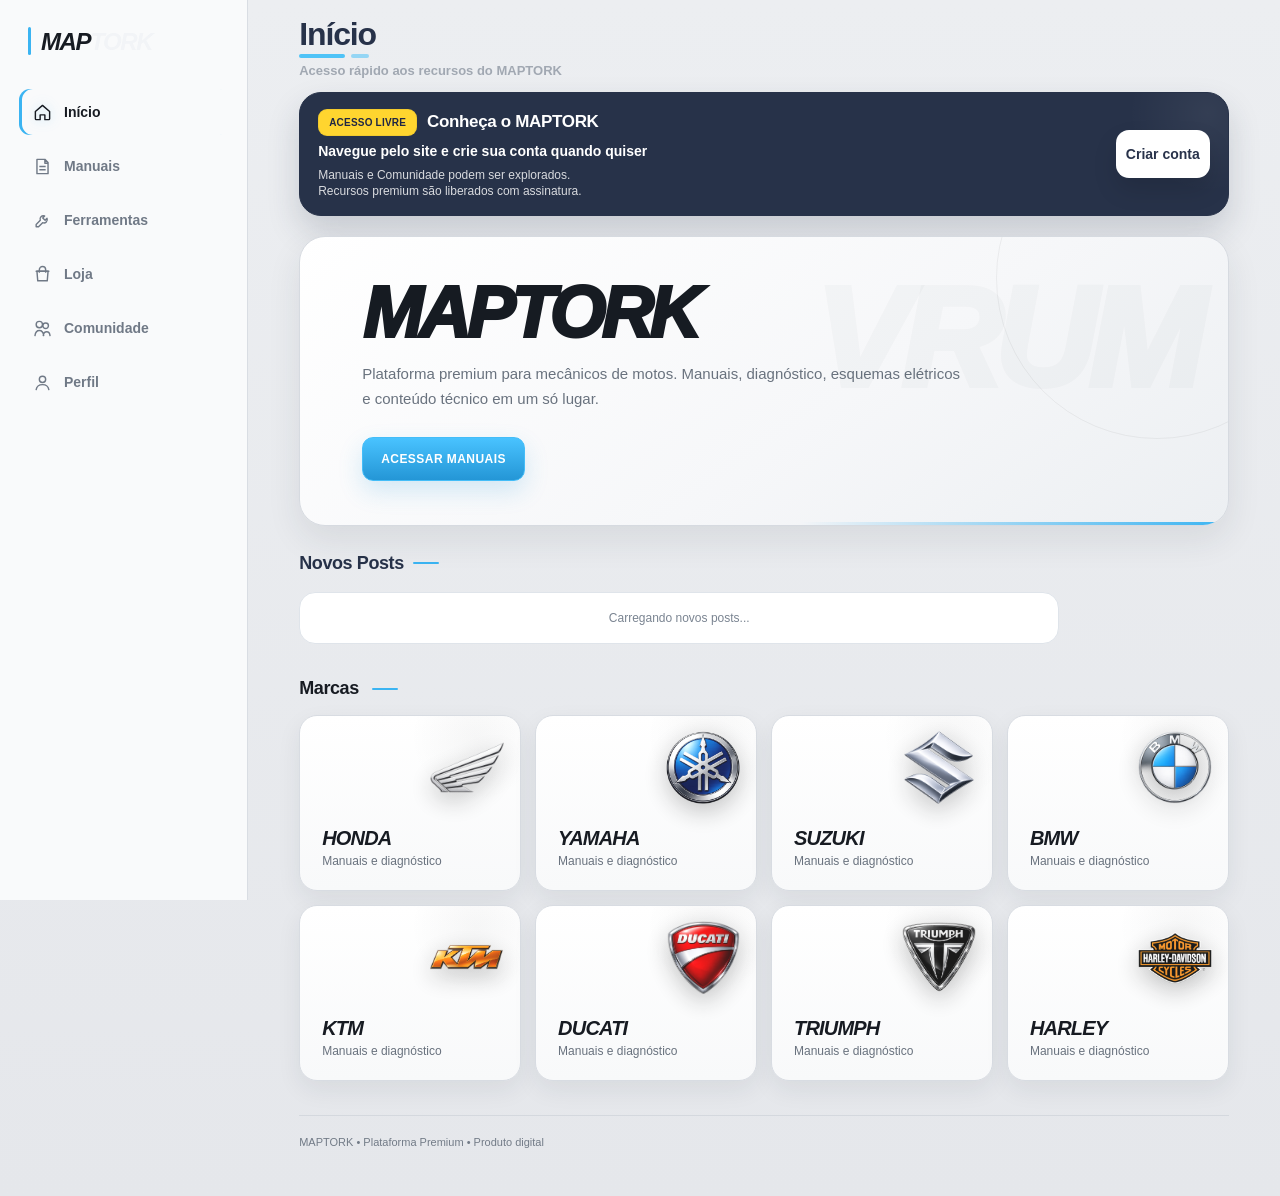
==== commit ec7750e7: "ADD" ====
--- a/index.html
+++ b/index.html
@@ -12,15 +12,14 @@
 
 <title>MAPTORK</title>
 
-<link rel="stylesheet" href="style.css">
-
-<style>
-
-html.auth-pendente body {
-  visibility: hidden;
-}
-
-</style>
+<script>
+(function(){
+  try { localStorage.setItem("maptork_tema", "light"); } catch (e) {}
+  document.documentElement.setAttribute("data-theme", "light");
+})();
+</script>
+
+<link rel="stylesheet" href="style.css?v=20260909-v92-loja-gap-preco">
 
 
 <script>
@@ -30,262 +29,109 @@
 // ======================================================
 
 const AUTH_API =
-"https://script.google.com/macros/s/AKfycbzRX5WWEj0_cD3ERlixKXqB_feiUKzqnExED5KiKYH7VOTvt_tjoqEuTC60iq5cp3Ra/exec";
-
-
-document.documentElement.classList.add(
-  "auth-pendente"
-);
+"https://script.google.com/macros/s/AKfycbzQyy2VRlJR_NZEoeMXNaLkhbdz3RL47EabYDLrRhFnOEmY-0k8g3YliBWXK99LaH7j/exec";
 
 
 // ======================================================
-// VERIFICAR SESSÃO
+// ACESSO PÚBLICO + SESSÃO OPCIONAL
 // ======================================================
 
+function definirUsuarioVisitante() {
+  window.usuarioAtual = {
+    nome: "Visitante",
+    email: "",
+    admin: false,
+    visitante: true
+  };
+}
+
+function limparSessaoUsuario() {
+  ["token", "nome", "email"].forEach(function(chave) {
+    try { localStorage.removeItem(chave); } catch (e) {}
+  });
+}
+
+function atualizarUsuarioTelaPublica() {
+  const usuario = window.usuarioAtual || { nome: "Visitante", email: "", admin: false, visitante: true };
+  const visitante = usuario.visitante === true || !String(usuario.email || "").trim();
+  const nome = visitante ? "Visitante" : (usuario.nome || "Usuário");
+
+  const usuarioNome = document.getElementById("usuarioNome");
+  const contaNome = document.getElementById("contaNome");
+  const contaEmail = document.getElementById("contaEmail");
+  const adminMenuBtn = document.getElementById("adminMenuBtn");
+
+  if (usuarioNome) usuarioNome.textContent = visitante ? "Visitante" : ("Bem-vindo, " + nome);
+  if (contaNome) contaNome.textContent = nome;
+  if (contaEmail) contaEmail.textContent = visitante ? "Crie sua conta para acessar o perfil" : (usuario.email || "");
+  if (adminMenuBtn) adminMenuBtn.style.display = usuario.admin === true ? "flex" : "none";
+}
+
+function agendarAtualizacaoUsuarioTela() {
+  if (document.readyState === "loading") {
+    document.addEventListener("DOMContentLoaded", atualizarUsuarioTelaPublica, { once: true });
+  } else {
+    atualizarUsuarioTelaPublica();
+  }
+}
+
 async function verificarSessao() {
-
-  const token =
-    localStorage.getItem(
-      "token"
-    );
-
-
+  const token = String(localStorage.getItem("token") || "").trim();
+
+  // Sem login: o site continua aberto normalmente como visitante.
   if (!token) {
-
-    window.location.replace(
-      "login.html"
-    );
-
+    limparSessaoUsuario();
+    definirUsuarioVisitante();
+    agendarAtualizacaoUsuarioTela();
     return;
   }
 
-
   try {
-
-    const resposta =
-      await fetch(
-
-        AUTH_API +
-
-        "?action=verificarToken" +
-
-        "&token=" +
-        encodeURIComponent(
-          token
-        ) +
-
-        "&_t=" +
-        Date.now(),
-
-        {
-          cache: "no-store"
-        }
-
-      );
-
-
-    const dados =
-      await resposta.json();
-
+    const resposta = await fetch(
+      AUTH_API +
+      "?action=verificarToken" +
+      "&token=" + encodeURIComponent(token) +
+      "&_t=" + Date.now(),
+      { cache: "no-store" }
+    );
+
+    const dados = await resposta.json();
 
     if (!dados.ok) {
-
-      localStorage.removeItem(
-        "token"
-      );
-
-      localStorage.removeItem(
-        "nome"
-      );
-
-      localStorage.removeItem(
-        "email"
-      );
-
-
-      window.location.replace(
-        "login.html"
-      );
-
+      const mensagemSessao = String(dados.mensagem || "");
+      const sessaoRealmenteInvalida = /sessão inválida|sessão expirada|conta bloqueada/i.test(mensagemSessao);
+      if (!sessaoRealmenteInvalida) throw new Error(mensagemSessao || "Falha temporária ao validar a sessão.");
+
+      limparSessaoUsuario();
+      definirUsuarioVisitante();
+      agendarAtualizacaoUsuarioTela();
       return;
     }
 
-
-    if (dados.nome) {
-
-      localStorage.setItem(
-        "nome",
-        dados.nome
-      );
-
-    }
-
-
-    if (dados.email) {
-
-      localStorage.setItem(
-        "email",
-        dados.email
-      );
-
-    }
-
+    if (dados.nome) localStorage.setItem("nome", dados.nome);
+    if (dados.email) localStorage.setItem("email", dados.email);
 
     window.usuarioAtual = {
-
-      nome:
-        dados.nome ||
-        localStorage.getItem(
-          "nome"
-        ) ||
-        "",
-
-      email:
-        dados.email ||
-        localStorage.getItem(
-          "email"
-        ) ||
-        "",
-
-      admin:
-        dados.admin === true
-
+      nome: dados.nome || localStorage.getItem("nome") || "Usuário",
+      email: dados.email || localStorage.getItem("email") || "",
+      admin: dados.admin === true,
+      visitante: false
     };
 
-
-    function atualizarUsuarioTela() {
-
-      const nome =
-        window.usuarioAtual.nome ||
-        "Usuário";
-
-
-      const usuarioNome =
-        document.getElementById(
-          "usuarioNome"
-        );
-
-
-      const contaNome =
-        document.getElementById(
-          "contaNome"
-        );
-
-
-      const contaEmail =
-        document.getElementById(
-          "contaEmail"
-        );
-
-
-      const adminMenuBtn =
-        document.getElementById(
-          "adminMenuBtn"
-        );
-
-
-      if (usuarioNome) {
-
-        usuarioNome.textContent =
-          "Bem-vindo, " +
-          nome;
-
-      }
-
-
-      if (contaNome) {
-
-        contaNome.textContent =
-          nome;
-
-      }
-
-
-      if (contaEmail) {
-
-        contaEmail.textContent =
-          window.usuarioAtual.email ||
-          "";
-
-      }
-
-
-      if (adminMenuBtn) {
-
-        adminMenuBtn.style.display =
-
-          window.usuarioAtual.admin
-
-            ? "flex"
-
-            : "none";
-
-      }
-
-    }
-
-
-    if (
-      document.readyState ===
-      "loading"
-    ) {
-
-      document.addEventListener(
-
-        "DOMContentLoaded",
-
-        atualizarUsuarioTela,
-
-        {
-          once: true
-        }
-
-      );
-
-    }
-
-    else {
-
-      atualizarUsuarioTela();
-
-    }
-
-
-    document
-      .documentElement
-      .classList
-      .remove(
-        "auth-pendente"
-      );
-
+    agendarAtualizacaoUsuarioTela();
 
   } catch (erro) {
-
-    console.error(
-      "Erro ao verificar sessão:",
-      erro
-    );
-
-
-    localStorage.removeItem(
-      "token"
-    );
-
-    localStorage.removeItem(
-      "nome"
-    );
-
-    localStorage.removeItem(
-      "email"
-    );
-
-
-    window.location.replace(
-      "login.html"
-    );
-
+    console.error("Erro ao verificar sessão:", erro);
+
+    // Em falha de rede, mantém a sessão local existente.
+    window.usuarioAtual = {
+      nome: localStorage.getItem("nome") || "Usuário",
+      email: localStorage.getItem("email") || "",
+      admin: String(localStorage.getItem("email") || "").toLowerCase() === "maptork@gmail.com",
+      visitante: false
+    };
+    agendarAtualizacaoUsuarioTela();
   }
-
 }
 
 
@@ -294,83 +140,22 @@
 // ======================================================
 
 async function sair() {
-
-  const token =
-    localStorage.getItem(
-      "token"
-    );
-
+  const token = String(localStorage.getItem("token") || "").trim();
 
   try {
-
     if (token) {
-
-      const form =
-        new FormData();
-
-
-      form.append(
-        "action",
-        "logout"
-      );
-
-
-      form.append(
-        "token",
-        token
-      );
-
-
-      await fetch(
-
-        AUTH_API,
-
-        {
-          method: "POST",
-          body: form
-        }
-
-      );
-
+      const form = new FormData();
+      form.append("action", "logout");
+      form.append("token", token);
+      await fetch(AUTH_API, { method: "POST", body: form });
     }
-
   } catch (erro) {
-
-    console.error(
-      "Erro no logout:",
-      erro
-    );
-
+    console.error("Erro no logout:", erro);
   } finally {
-
-    localStorage.clear();
-
-
-    window.location.replace(
-      "login.html"
-    );
-
+    limparSessaoUsuario();
+    window.location.replace("index.html");
   }
-
 }
-
-
-// ======================================================
-// SAIR DO APLICATIVO
-// Fecha somente o app Android e mantém a conta conectada.
-// ======================================================
-function sairDoAplicativo() {
- try {
-  if (window.AndroidApp && typeof window.AndroidApp.closeApp === "function") {
-   window.AndroidApp.closeApp();
-   return;
-  }
- } catch (erro) {
-  console.error("Erro ao fechar aplicativo:", erro);
- }
- try { window.close(); } catch (erro) {}
-}
-
 
 verificarSessao();
 
@@ -410,38 +195,38 @@
 </button>
 
 
+
+
 <button
   onclick="showPage('manuais',this)"
 >
   <span class="nav-icon"><svg viewBox="0 0 24 24" fill="none"><path d="M5 3h10l4 4v14H5zM15 3v5h4M8 12h8M8 16h8" stroke-width="1.8" stroke-linejoin="round"/></svg></span><span>Manuais</span>
 </button>
 
-
-<button
-  onclick="showPage('assinaturas',this)"
->
-  <span class="nav-icon"><svg viewBox="0 0 24 24" fill="none"><path d="m12 3 2.7 5.5 6.1.9-4.4 4.3 1 6.1L12 17l-5.4 2.8 1-6.1-4.4-4.3 6.1-.9z" stroke-width="1.8" stroke-linejoin="round"/></svg></span><span>Assinaturas</span>
-</button>
-
-
 <button
   onclick="showPage('esquemas',this)"
 >
   <span class="nav-icon"><svg viewBox="0 0 24 24" fill="none"><path d="M14.7 6.3a4.2 4.2 0 0 0-5.5 5.5L4 17v3h3l5.2-5.2a4.2 4.2 0 0 0 5.5-5.5l-2.4 2.4-3-3z" stroke-width="1.8" stroke-linecap="round" stroke-linejoin="round"/></svg></span><span>Ferramentas</span>
 </button>
 
-
 <button
-  onclick="showPage('suporte',this)"
->
-  <span class="nav-icon"><svg viewBox="0 0 24 24" fill="none"><path d="M4 13v-2a8 8 0 0 1 16 0v2M4 13h3v6H5a1 1 0 0 1-1-1zM20 13h-3v6h2a1 1 0 0 0 1-1zM17 19c0 2-2 2-5 2" stroke-width="1.8" stroke-linecap="round"/></svg></span><span>Suporte</span>
+  id="lojaMenuBtn"
+  onclick="showPage('loja',this)"
+>
+  <span class="nav-icon"><svg viewBox="0 0 24 24" fill="none"><path d="M5 8h14l-1 12H6L5 8Z" stroke-width="1.8" stroke-linejoin="round"/><path d="M8 9V6a4 4 0 0 1 8 0v3" stroke-width="1.8" stroke-linecap="round"/><path d="M4 8h16" stroke-width="1.8" stroke-linecap="round"/></svg></span><span>Loja</span>
+</button>
+
+<button
+  onclick="showPage('comunidade',this)"
+>
+  <span class="nav-icon"><svg viewBox="0 0 24 24" fill="none"><path d="M8 11a4 4 0 1 0 0-8 4 4 0 0 0 0 8Zm8 1a3.5 3.5 0 1 0 0-7 3.5 3.5 0 0 0 0 7ZM2.5 21c.5-4.3 2.5-6.5 5.5-6.5s5 2.2 5.5 6.5M13 21c.35-3.2 1.8-4.8 4.3-4.8 2.4 0 3.8 1.6 4.2 4.8" stroke-width="1.8" stroke-linecap="round" stroke-linejoin="round"/></svg></span><span>Comunidade</span>
 </button>
 
 
 <button
   onclick="showPage('conta',this)"
 >
-  <span class="nav-icon"><svg viewBox="0 0 24 24" fill="none"><circle cx="12" cy="8" r="4" stroke-width="1.8"/><path d="M4 21c.7-4.2 3.3-6.3 8-6.3s7.3 2.1 8 6.3" stroke-width="1.8" stroke-linecap="round"/></svg></span><span>Conta</span>
+  <span class="nav-icon"><svg viewBox="0 0 24 24" fill="none"><circle cx="12" cy="8" r="4" stroke-width="1.8"/><path d="M4 21c.7-4.2 3.3-6.3 8-6.3s7.3 2.1 8 6.3" stroke-width="1.8" stroke-linecap="round"/></svg></span><span>Perfil</span>
 </button>
 
 
@@ -450,7 +235,7 @@
   style="display:none"
   onclick="abrirAdmin(this)"
 >
-  <span class="nav-icon"><svg viewBox="0 0 24 24" fill="none"><circle cx="12" cy="12" r="3" stroke-width="1.8"/><path d="M19.4 15a1.7 1.7 0 0 0 .3 1.9l.1.1-2.8 2.8-.1-.1a1.7 1.7 0 0 0-1.9-.3 1.7 1.7 0 0 0-1 1.6v.2h-4V21a1.7 1.7 0 0 0-1-1.6 1.7 1.7 0 0 0-1.9.3l-.1.1L4.2 17l.1-.1a1.7 1.7 0 0 0 .3-1.9A1.7 1.7 0 0 0 3 14H2.8v-4H3a1.7 1.7 0 0 0 1.6-1 1.7 1.7 0 0 0-.3-1.9L4.2 7 7 4.2l.1.1A1.7 1.7 0 0 0 9 4.6a1.7 1.7 0 0 0 1-1.6v-.2h4V3a1.7 1.7 0 0 0 1 1.6 1.7 1.7 0 0 0 1.9-.3l.1-.1L19.8 7l-.1.1a1.7 1.7 0 0 0-.3 1.9 1.7 1.7 0 0 0 1.6 1h.2v4H21a1.7 1.7 0 0 0-1.6 1Z" stroke-width="1.5" stroke-linejoin="round"/></svg></span><span>Admin</span>
+  <span class="nav-icon"><svg viewBox="0 0 24 24" fill="none"><circle cx="12" cy="12" r="3" stroke-width="1.8"/><path d="M19.4 15a1.7 1.7 0 0 0 .3 1.9l.1.1-2.8 2.8-.1-.1a1.7 1.7 0 0 0-1.9-.3 1.7 1.7 0 0 0-1 1.6v.2h-4V21a1.7 1.7 0 0 0-1-1.6 1.7 1.7 0 0 0-1.9.3l-.1.1L4.2 17l.1-.1a1.7 1.7 0 0 0 .3-1.9A1.7 1.7 0 0 0 3 14H2.8v-4H3a1.7 1.7 0 0 0 1.6-1 1.7 1.7 0 0 0-.3-1.9L4.2 7 7 4.2l.1.1A1.7 1.7 0 0 0 9 4.6a1.7 1.7 0 0 0 1-1.6v-.2h4V3a1.7 1.7 0 0 0 1 1.6 1.7 1.7 0 0 0 1.9-.3l.1-.1L19.8 7l-.1.1a1.7 1.7 0 0 0-.3 1.9 1.7 1.7 0 0 0 1.6 1h.2v4H21a1.7 1.7 0 0 0-1.6 1Z" stroke-width="1.5" stroke-linejoin="round"/></svg></span><span>Administrador</span>
 </button>
 
 
@@ -488,12 +273,7 @@
   id="planoTopoBtn"
   class="plano-topo-btn sem-plano"
   type="button"
-  onclick="
-    showPage(
-      'assinaturas',
-      document.querySelectorAll('.nav button')[2]
-    )
-  "
+  onclick="abrirAssinaturasOuCadastro()"
 >
 
   SEM PLANO
@@ -515,19 +295,62 @@
 >
 
 
+<div class="trace-highlight-section">
+  <div class="trace-highlight-head">
+    <h2>Início</h2>
+    <div class="trace-highlight-bars"><span></span><span></span></div>
+    <p>Acesso rápido aos recursos do MAPTORK</p>
+  </div>
+
+  <div class="trace-premium-card" id="ofertaPlanoInicio">
+    <div class="trace-premium-copy">
+      <div class="trace-premium-top">
+        <span class="trace-premium-pill" id="ofertaPlanoStatus">SEM PLANO</span>
+        <h3 id="ofertaPlanoTitulo">Plano Mensal</h3>
+      </div>
+      <strong id="ofertaPlanoChamada">Comece com 1 mês de acesso completo</strong>
+      <p id="ofertaPlanoDescricao">Manuais, ferramentas e conteúdo premium do MAPTORK.</p>
+    </div>
+
+    <button class="trace-premium-btn" id="ofertaPlanoBotao" type="button" onclick="abrirPlanoOferecidoInicio()">Ver plano</button>
+  </div>
+</div>
+
 <div class="hero">
 
-
-<img
-  id="heroImage"
-  src="img/logo.png"
-  class="moto-01"
-  alt="Imagem principal MAPTORK"
->
-
-
-<div>
-
+<div id="heroUpdatesArea" class="hero-updates-area" style="display:none">
+  <div class="hero-updates-heading-row">
+    <div class="hero-updates-heading">NOVAS ATUALIZAÇÕES</div>
+    <div id="heroAtualizacaoContador" class="hero-update-counter"></div>
+  </div>
+
+  <div class="hero-update-media">
+    <img
+      id="heroImage"
+      class="moto-01"
+      alt="Imagem da atualização MAPTORK"
+      style="display:none"
+    >
+  </div>
+
+  <div id="heroAtualizacao" class="hero-update">
+    <h2 id="heroAtualizacaoTitulo" class="hero-update-title"></h2>
+    <p id="heroAtualizacaoTexto" class="hero-update-text"></p>
+    <button
+      id="heroAtualizacaoBtn"
+      class="hero-update-btn"
+      type="button"
+      onclick="abrirAtualizacaoInicio()"
+      style="display:none"
+    >
+      VER ATUALIZAÇÃO
+    </button>
+  </div>
+
+  <div id="heroAtualizacaoDots" class="hero-update-dots" aria-label="Navegação das atualizações"></div>
+</div>
+
+<div class="hero-content">
 
 <h1>
 
@@ -569,6 +392,32 @@
 </div>
 
 
+<!-- ================================================== -->
+<!-- NOVOS POSTS DA COMUNIDADE -->
+<!-- ================================================== -->
+<div class="section inicio-novos-posts-section">
+  <h2>Novos Posts</h2>
+  <div id="inicioNovosPosts" class="inicio-novos-posts-lista">
+    <div class="inicio-novos-posts-loading">Carregando novos posts...</div>
+  </div>
+</div>
+
+<!-- ================================================== -->
+<!-- NOVIDADES DA LOJA - 2 PRODUTOS POR PÁGINA -->
+<!-- ================================================== -->
+<div class="section inicio-loja-section" id="inicioLojaSection" style="display:none">
+  <div class="inicio-loja-heading">
+    <h2>Novidades da Loja</h2>
+    <button type="button" onclick="abrirLojaPeloInicio()">Ver loja</button>
+  </div>
+  <div class="inicio-loja-carousel" id="inicioLojaCarousel">
+    <div class="inicio-loja-viewport">
+      <div id="inicioLojaTrack" class="inicio-loja-track"></div>
+    </div>
+    <div id="inicioLojaDots" class="inicio-loja-dots" aria-label="Navegação das novidades da loja"></div>
+  </div>
+</div>
+
 
 <div class="section">
 
@@ -589,6 +438,10 @@
 <div
   class="card"
   data-key="honda"
+  role="button"
+  tabindex="0"
+  onclick="openPage('manuais',1)"
+  onkeydown="if(event.key==='Enter'||event.key===' '){event.preventDefault();openPage('manuais',1);}"
 >
 
 <img
@@ -612,6 +465,10 @@
 <div
   class="card"
   data-key="yamaha"
+  role="button"
+  tabindex="0"
+  onclick="openPage('manuais',1)"
+  onkeydown="if(event.key==='Enter'||event.key===' '){event.preventDefault();openPage('manuais',1);}"
 >
 
 <img
@@ -635,6 +492,10 @@
 <div
   class="card"
   data-key="suzuki"
+  role="button"
+  tabindex="0"
+  onclick="openPage('manuais',1)"
+  onkeydown="if(event.key==='Enter'||event.key===' '){event.preventDefault();openPage('manuais',1);}"
 >
 
 <img
@@ -658,6 +519,10 @@
 <div
   class="card"
   data-key="bmw"
+  role="button"
+  tabindex="0"
+  onclick="openPage('manuais',1)"
+  onkeydown="if(event.key==='Enter'||event.key===' '){event.preventDefault();openPage('manuais',1);}"
 >
 
 <img
@@ -681,6 +546,10 @@
 <div
   class="card"
   data-key="ktm"
+  role="button"
+  tabindex="0"
+  onclick="openPage('manuais',1)"
+  onkeydown="if(event.key==='Enter'||event.key===' '){event.preventDefault();openPage('manuais',1);}"
 >
 
 <img
@@ -704,6 +573,10 @@
 <div
   class="card"
   data-key="ducati"
+  role="button"
+  tabindex="0"
+  onclick="openPage('manuais',1)"
+  onkeydown="if(event.key==='Enter'||event.key===' '){event.preventDefault();openPage('manuais',1);}"
 >
 
 <img
@@ -727,6 +600,10 @@
 <div
   class="card"
   data-key="triumph"
+  role="button"
+  tabindex="0"
+  onclick="openPage('manuais',1)"
+  onkeydown="if(event.key==='Enter'||event.key===' '){event.preventDefault();openPage('manuais',1);}"
 >
 
 <img
@@ -750,6 +627,10 @@
 <div
   class="card"
   data-key="harley"
+  role="button"
+  tabindex="0"
+  onclick="openPage('manuais',1)"
+  onkeydown="if(event.key==='Enter'||event.key===' '){event.preventDefault();openPage('manuais',1);}"
 >
 
 <img
@@ -782,6 +663,49 @@
 <!-- MANUAIS -->
 <!-- ================================================== -->
 
+
+
+<!-- ================================================== -->
+<!-- COMUNIDADE -->
+<!-- ================================================== -->
+<section id="comunidade" class="page" style="display:none" data-view="list">
+  <div id="comunidadeListaView">
+    <div class="trace-highlight-head comunidade-page-head">
+      <div class="comunidade-head-top">
+        <h2>Comunidade</h2>
+        <div class="comunidade-head-actions">
+          <button type="button" class="comunidade-top-action-btn comunidade-publicar-top-btn" onclick="abrirCriarPostComunidade()">+ Publicar</button>
+          <button type="button" class="comunidade-top-action-btn comunidade-meus-posts-btn" onclick="abrirMeusPostsComunidade()">Meus Posts</button>
+        </div>
+      </div>
+      <div class="trace-highlight-bars"><span></span><span></span></div>
+      <p>Veja as publicações da comunidade MAPTORK, curta e comente.</p>
+    </div>
+
+    <div id="comunidadeMensagem" class="diagnostic-result" style="display:none"></div>
+    <div id="comunidadeGrid" class="comunidade-grid">
+      <div class="comunidade-loading">Carregando comunidade...</div>
+    </div>
+  </div>
+
+  <div id="comunidadeDetalheView" class="comunidade-detalhe-view" style="display:none">
+    <button type="button" class="corner-close-btn" onclick="fecharPerfilComunidade()" aria-label="Fechar">×</button>
+    <div class="comunidade-detalhe-card card">
+      <div class="comunidade-detalhe-topo">
+        <div id="comunidadeDetalheAvatar" class="comunidade-detalhe-avatar"><span>M</span></div>
+        <div>
+          <h2 id="comunidadeDetalheTitulo">Perfil</h2>
+          <p id="comunidadeDetalheDescricao"></p>
+        </div>
+        <button id="comunidadeWhatsappBtn" type="button" class="comunidade-whatsapp-btn" style="display:none">WHATSAPP PARA CONTATO</button>
+      </div>
+      <div id="comunidadeDetalheFotos" class="comunidade-fotos-grid"></div>
+    </div>
+  </div>
+
+</section>
+
+
 <section
   id="manuais"
   class="page"
@@ -789,6 +713,12 @@
 >
 
 
+  <div class="trace-highlight-head">
+    <h2>Manuais</h2>
+    <div class="trace-highlight-bars"><span></span><span></span></div>
+    <p>Biblioteca técnica e pesquisa de PDFs</p>
+  </div>
+
   <!-- ================================================== -->
   <!-- CAIXA SOMENTE DA BUSCA -->
   <!-- ================================================== -->
@@ -797,11 +727,21 @@
 
     <div class="field">
 
-      <img
-        src="img/caixa-01.png"
-        class="logo"
-        alt=""
-      >
+      <div class="manual-slider" aria-label="Galeria de imagens da aba Manuais">
+        <div class="manual-slider-track">
+          <img src="imgabamanual/prova-social-02.webp" class="manual-slide active" alt="Imagem da aba Manuais 1" loading="eager" decoding="async">
+          <img src="imgabamanual/prova-social-03.webp" class="manual-slide" alt="Imagem da aba Manuais 2" loading="lazy" decoding="async">
+          <img src="imgabamanual/prova-social-04.webp" class="manual-slide" alt="Imagem da aba Manuais 3" loading="lazy" decoding="async">
+          <img src="imgabamanual/prova-social-13.webp" class="manual-slide" alt="Imagem da aba Manuais 4" loading="lazy" decoding="async">
+          <img src="imgabamanual/prova-social-14.webp" class="manual-slide" alt="Imagem da aba Manuais 5" loading="lazy" decoding="async">
+          <img src="imgabamanual/prova-social-15.webp" class="manual-slide" alt="Imagem da aba Manuais 6" loading="lazy" decoding="async">
+          <img src="imgabamanual/prova-social-16.webp" class="manual-slide" alt="Imagem da aba Manuais 7" loading="lazy" decoding="async">
+          <img src="imgabamanual/prova-social-17.webp" class="manual-slide" alt="Imagem da aba Manuais 8" loading="lazy" decoding="async">
+        </div>
+        <div class="manual-slider-dots" aria-hidden="true">
+          <span class="active"></span><span></span><span></span><span></span><span></span><span></span><span></span><span></span>
+        </div>
+      </div>
 
 
       <label for="driveSearch">
@@ -815,6 +755,7 @@
         <p>
           Buscar manual no Google Drive
         </p>
+        <small class="manual-access-hint">A busca é liberada para todos. Para abrir o PDF, é necessário cadastro e assinatura ativa.</small>
 
       </label>
 
@@ -886,314 +827,58 @@
   style="display:none"
 >
 
-
-<div class="assinatura-header">
-
-
-<h1>
-
-  Escolha seu plano
-
-</h1>
-
-
-<p>
-
-Tenha acesso completo à biblioteca de manuais,
-diagramas, catálogos e materiais técnicos.
-
-</p>
-
-
-</div>
-
-
-
-<div
-  id="pagamentoMensagem"
-  class="diagnostic-result"
-  style="display:none;margin-bottom:18px"
->
-</div>
-
-
-
-<div class="planos-grid">
-
-
-
-<!-- MENSAL -->
-
-<div class="card plano-card">
-
-
-<div class="plano-periodo">
-
-  1 mês de acesso
-
-</div>
-
-
-<h2>
-
-  Plano Mensal
-
-</h2>
-
-
-<p>
-
-Acesso completo com cobrança mensal.
-
-</p>
-
-
-<div class="plano-preco">
-
-
-<strong id="precoMensal">
-
-  R$ 39,90
-
-</strong>
-
-
-<span>
-
-  por mês
-
-</span>
-
-
-</div>
-
-
-<ul class="plano-beneficios">
-
-<li>Biblioteca completa de manuais</li>
-
-<li>Atualizações frequentes</li>
-
-<li>Downloads ilimitados</li>
-
-<li>Pesquisa inteligente</li>
-
-<li>Favoritos e histórico</li>
-
-<li>Suporte prioritário</li>
-
-</ul>
-
-
-<button
-  class="cta plano-btn"
-  type="button"
-  onclick="escolherPlano('mensal')"
->
-
-  ESCOLHER PLANO
-
-</button>
-
-
-</div>
-
-
-
-<!-- TRIMESTRAL -->
-
-<div class="card plano-card">
-
-
-<div class="plano-selo">
-
-  Mais escolhido
-
-</div>
-
-
-<div class="plano-periodo">
-
-  3 meses de acesso
-
-</div>
-
-
-<h2>
-
-  Plano Trimestral
-
-</h2>
-
-
-<p>
-
-Economize escolhendo três meses de acesso.
-
-</p>
-
-
-<div class="plano-preco">
-
-
-<strong id="precoTrimestral">
-
-  R$ 89,90
-
-</strong>
-
-
-<span>
-
-  a cada 3 meses
-
-</span>
-
-
-</div>
-
-
-<ul class="plano-beneficios">
-
-<li>Biblioteca completa de manuais</li>
-
-<li>Atualizações frequentes</li>
-
-<li>Downloads ilimitados</li>
-
-<li>Pesquisa inteligente</li>
-
-<li>Favoritos e histórico</li>
-
-<li>Suporte prioritário</li>
-
-</ul>
-
-
-<button
-  class="cta plano-btn"
-  type="button"
-  onclick="escolherPlano('trimestral')"
->
-
-  ESCOLHER PLANO
-
-</button>
-
-
-</div>
-
-
-
-<!-- ANUAL -->
-
-<div class="card plano-card">
-
-
-<div class="plano-selo economia">
-
-  Maior economia
-
-</div>
-
-
-<div class="plano-periodo">
-
-  1 ano de acesso
-
-</div>
-
-
-<h2>
-
-  Plano Anual
-
-</h2>
-
-
-<p>
-
-O melhor custo-benefício para acesso contínuo.
-
-</p>
-
-
-<div class="plano-preco">
-
-
-<strong id="precoAnual">
-
-  R$ 297,00
-
-</strong>
-
-
-<span>
-
-  por ano
-
-</span>
-
-
-</div>
-
-
-<ul class="plano-beneficios">
-
-<li>Biblioteca completa de manuais</li>
-
-<li>Atualizações frequentes</li>
-
-<li>Downloads ilimitados</li>
-
-<li>Pesquisa inteligente</li>
-
-<li>Favoritos e histórico</li>
-
-<li>Suporte prioritário</li>
-
-</ul>
-
-
-<button
-  class="cta plano-btn"
-  type="button"
-  onclick="escolherPlano('anual')"
->
-
-  ESCOLHER PLANO
-
-</button>
-
-
-</div>
-
-
-</div>
-
-
-
-<div class="card pagamento-seguro">
-
-
-<h3>
-
-  🔒 Pagamento seguro pela InfinitePay
-
-</h3>
-
-
-<p>
-
-Após a confirmação do pagamento, sua assinatura
-será atualizada automaticamente e o acesso aos
-manuais será liberado.
-
-</p>
-
-
-</div>
-
+  <div class="premium-plan-shell premium-plan-page" data-premium-context="pagina">
+    <button type="button" class="premium-plan-close" onclick="voltarDosPlanos()" aria-label="Voltar">×</button>
+
+    <div class="premium-plan-head">
+      <div class="premium-plan-icon" aria-hidden="true">
+        <svg viewBox="0 0 24 24" fill="none" stroke="currentColor" stroke-width="1.8" stroke-linecap="round" stroke-linejoin="round">
+          <path d="M4 18V6l5 5 3-6 3 6 5-5v12"/>
+          <path d="M7 18h10"/>
+          <circle cx="12" cy="15" r="1.6"/>
+        </svg>
+      </div>
+      <h1>Escolha seu plano</h1>
+      <p>Tenha acesso completo à biblioteca de manuais, diagramas, catálogos e materiais técnicos.</p>
+    </div>
+
+    <div id="pagamentoMensagem" class="diagnostic-result premium-payment-message" style="display:none"></div>
+
+    <div class="premium-benefits" aria-label="Benefícios da assinatura">
+      <div class="premium-benefit"><span class="premium-benefit-icon">⌕</span><span><strong>Biblioteca completa de manuais</strong><small>Acesse toda a biblioteca MAPTORK.</small></span></div>
+      <div class="premium-benefit"><span class="premium-benefit-icon">↻</span><span><strong>Atualizações frequentes</strong><small>Novos materiais e melhorias constantes.</small></span></div>
+      <div class="premium-benefit"><span class="premium-benefit-icon">↓</span><span><strong>Downloads ilimitados</strong><small>Baixe os materiais disponíveis sem limite.</small></span></div>
+      <div class="premium-benefit"><span class="premium-benefit-icon">⌕</span><span><strong>Pesquisa inteligente</strong><small>Encontre manuais e conteúdos com rapidez.</small></span></div>
+      <div class="premium-benefit"><span class="premium-benefit-icon">☆</span><span><strong>Favoritos e histórico</strong><small>Organize e encontre novamente o que acessou.</small></span></div>
+      <div class="premium-benefit"><span class="premium-benefit-icon">◉</span><span><strong>Suporte prioritário</strong><small>Atendimento prioritário para assinantes.</small></span></div>
+    </div>
+
+    <div class="premium-plan-options" role="radiogroup" aria-label="Planos MAPTORK">
+      <button type="button" class="premium-plan-option" data-premium-plan="mensal" data-premium-context="pagina" onclick="selecionarPlanoPremium('mensal','pagina')">
+        <span class="premium-plan-copy"><strong>Plano Mensal</strong><small>1 mês de acesso</small></span>
+        <span class="premium-plan-price"><b id="precoMensal">R$ 39,90</b><small>por mês</small></span>
+      </button>
+
+      <button type="button" class="premium-plan-option selected" data-premium-plan="trimestral" data-premium-context="pagina" onclick="selecionarPlanoPremium('trimestral','pagina')">
+        <span class="premium-plan-copy"><strong>Plano Trimestral</strong><small>3 meses de acesso</small></span>
+        <span class="premium-plan-price"><b id="precoTrimestral">R$ 89,90</b><small>a cada 3 meses</small></span>
+        <span class="premium-plan-badge">Mais escolhido</span>
+      </button>
+
+      <button type="button" class="premium-plan-option" data-premium-plan="anual" data-premium-context="pagina" onclick="selecionarPlanoPremium('anual','pagina')">
+        <span class="premium-plan-copy"><strong>Plano Anual</strong><small>1 ano de acesso</small></span>
+        <span class="premium-plan-price"><b id="precoAnual">R$ 297,00</b><small>por ano</small></span>
+        <span class="premium-plan-badge economy">Maior economia</span>
+      </button>
+    </div>
+
+    <button type="button" id="premiumAssinarPagina" class="premium-subscribe-btn plano-btn" data-plano="trimestral" onclick="assinarPlanoPremium('pagina')">ASSINAR</button>
+
+    <div class="card pagamento-seguro premium-payment-security">
+      <h3>Pagamento seguro</h3>
+      <p>O pagamento é processado pela InfinitePay. Após a confirmação, seu acesso é atualizado automaticamente.</p>
+    </div>
+  </div>
 
 </section>
 
@@ -1213,17 +898,10 @@
   style="display:none"
 >
 
-  <div class="assinatura-header">
-
-    <h1>
-      Ferramentas
-    </h1>
-
-    <p>
-      Ferramentas técnicas exclusivas para usuários
-      com assinatura ativa.
-    </p>
-
+  <div class="trace-highlight-head">
+    <h2>Ferramentas</h2>
+    <div class="trace-highlight-bars"><span></span><span></span></div>
+    <p>Veja as ferramentas disponíveis. Para acessar, é necessário cadastro e assinatura ativa.</p>
   </div>
 
 
@@ -1239,7 +917,7 @@
   <div id="ferramentasDinamicasBloco" class="ferramentas-dinamicas-bloco" style="display:none">
     <div class="ferramentas-dinamicas-topo">
       <h2>Novas ferramentas</h2>
-      <span>Exclusivo para assinantes</span>
+      <span>Acesso para assinantes</span>
     </div>
     <div class="grid" id="ferramentasDinamicasGrid"></div>
   </div>
@@ -1247,29 +925,13 @@
 
 
   <!-- CALCULADORA DE VALORES -->
-  <div class="valores-launcher">
-    <div class="card esquema-card valores-card">
-      <div class="esquema-icone valores-card-icone">R$</div>
-      <h3>Calculadora de Valores</h3>
-      <p class="muted">Adicione descrições e valores, calcule o total e gere uma versão para imprimir ou salvar em PDF.</p>
-      <button
-        class="cta esquema-btn valores-open-btn"
-        type="button"
-        onclick="abrirCalculadoraValores()"
-        aria-controls="calculadoraValores"
-      >
-        ABRIR CALCULADORA
-      </button>
-    </div>
-  </div>
-
   <div id="calculadoraValores" class="valores-calculadora" style="display:none">
+    <button class="corner-close-btn" type="button" onclick="fecharCalculadoraValores()" aria-label="Fechar">×</button>
     <div class="valores-calculadora-topo">
       <div>
         <h3>Calculadora de Valores</h3>
         <p>Informe a descrição e o valor de cada item.</p>
       </div>
-      <button class="valores-fechar" type="button" onclick="fecharCalculadoraValores()" aria-label="Voltar">×</button>
     </div>
 
     <div class="valores-dados">
@@ -1326,36 +988,19 @@
       <button class="valores-imagem" type="button" onclick="salvarCalculadoraValoresImagem()">Salvar imagem</button>
       <button class="valores-pdf" type="button" onclick="imprimirCalculadoraValores()">Imprimir / PDF</button>
       <button class="valores-limpar" type="button" onclick="limparCalculadoraValores()">Limpar</button>
-      <button class="valores-voltar" type="button" onclick="fecharCalculadoraValores()">Voltar</button>
     </div>
   </div>
 
 
 
   <!-- CALCULADORA DE PASTILHA DE VÁLVULA -->
-  <div class="pastilha-launcher">
-    <div class="card esquema-card pastilha-card">
-      <div class="esquema-icone pastilha-card-icone">🔧</div>
-      <h3>Calculadora de Pastilha</h3>
-      <p class="muted">Calcule a nova pastilha pela folga medida, pastilha atual e valor do manual.</p>
-      <button
-        class="cta esquema-btn pastilha-open-btn"
-        type="button"
-        onclick="abrirCalculadoraPastilha()"
-        aria-controls="calculadoraPastilha"
-      >
-        ABRIR CALCULADORA
-      </button>
-    </div>
-  </div>
-
   <div id="calculadoraPastilha" class="pastilha-calculadora" style="display:none">
+    <button class="corner-close-btn" type="button" onclick="fecharCalculadoraPastilha()" aria-label="Fechar">×</button>
     <div class="pastilha-calculadora-topo">
       <div>
         <h3>Calculadora de Pastilha de Válvula</h3>
         <p>Informe os valores em mm. O resultado é a nova pastilha.</p>
       </div>
-      <button class="pastilha-fechar" type="button" onclick="fecharCalculadoraPastilha()" aria-label="Voltar">×</button>
     </div>
 
     <div class="pastilha-formula">Folga medida + pastilha atual − folga do manual = nova pastilha</div>
@@ -1393,146 +1038,47 @@
 
     <div class="pastilha-acoes">
       <button class="pastilha-limpar" type="button" onclick="limparCalculadoraPastilha()">Limpar</button>
-      <button class="pastilha-voltar" type="button" onclick="fecharCalculadoraPastilha()">Voltar</button>
     </div>
   </div>
 
   <!-- GRID -->
   <div class="grid" id="esquemasGrid">
 
-
-    <!-- ============================================== -->
-    <!-- MULTÍMETRO -->
-    <!-- ============================================== -->
-
-    <div class="card esquema-card">
-
-      <div class="esquema-icone">
-        ⚡
+    <!-- CALCULADORAS NO MESMO GRID DAS OUTRAS FERRAMENTAS -->
+    <div class="valores-launcher">
+        <div class="card esquema-card valores-card">
+          <div class="esquema-icone valores-card-icone tool-svg-icon"><svg viewBox="0 0 24 24" fill="none" aria-hidden="true"><rect x="3" y="6" width="18" height="12" rx="2" stroke="currentColor" stroke-width="1.8"/><path d="M7 12h.01M17 12h.01M9.5 12a2.5 2.5 0 0 0 5 0 2.5 2.5 0 0 0-5 0Z" stroke="currentColor" stroke-width="1.8" stroke-linecap="round"/></svg></div>
+          <h3>Calculadora de Valores</h3>
+          <p class="muted">Adicione descrições e valores, calcule o total e gere uma versão para imprimir ou salvar em PDF.</p>
+          <button
+            class="cta esquema-btn valores-open-btn"
+            type="button"
+            onclick="abrirCalculadoraValores()"
+            aria-controls="calculadoraValores"
+          >
+            ABRIR CALCULADORA
+          </button>
+        </div>
       </div>
 
-      <h3>
-        Multímetro
-      </h3>
-
-      <p class="muted">
-        Material técnico para medições,
-        testes elétricos e diagnóstico
-        utilizando multímetro.
-      </p>
-
-      
-
-      <button
-        class="cta esquema-btn"
-        type="button"
-        onclick="abrirEsquema('multimetro')"
-      >
-        ACESSAR ARQUIVO
-      </button>
-
-    </div>
-
-
-
-    <!-- ============================================== -->
-    <!-- PINAGEM -->
-    <!-- ============================================== -->
-
-    <div class="card esquema-card">
-
-      <div class="esquema-icone">
-        🔌
+    <div class="pastilha-launcher">
+        <div class="card esquema-card pastilha-card">
+          <div class="esquema-icone pastilha-card-icone tool-svg-icon"><svg viewBox="0 0 24 24" fill="none" aria-hidden="true"><path d="M14.7 6.3a4.2 4.2 0 0 0-5.5 5.5L4 17v3h3l5.2-5.2a4.2 4.2 0 0 0 5.5-5.5l-2.4 2.4-3-3z" stroke="currentColor" stroke-width="1.8" stroke-linecap="round" stroke-linejoin="round"/></svg></div>
+          <h3>Calculadora de Pastilha</h3>
+          <p class="muted">Calcule a nova pastilha pela folga medida, pastilha atual e valor do manual.</p>
+          <button
+            class="cta esquema-btn pastilha-open-btn"
+            type="button"
+            onclick="abrirCalculadoraPastilha()"
+            aria-controls="calculadoraPastilha"
+          >
+            ABRIR CALCULADORA
+          </button>
+        </div>
       </div>
 
-      <h3>
-        Pinagem
-      </h3>
-
-      <p class="muted">
-        Pinagens de módulos, sensores,
-        conectores e componentes elétricos.
-      </p>
-
-
-
-      <button
-        class="cta esquema-btn"
-        type="button"
-        onclick="abrirEsquema('pinagem')"
-      >
-        ACESSAR ARQUIVO
-      </button>
-
-    </div>
-
-
-
-    <!-- ============================================== -->
-    <!-- PARÂMETROS -->
-    <!-- ============================================== -->
-
-    <div class="card esquema-card">
-
-      <div class="esquema-icone">
-        📊
-      </div>
-
-      <h3>
-        Parâmetros
-      </h3>
-
-      <p class="muted">
-        Valores e parâmetros técnicos
-        utilizados no diagnóstico
-        das motocicletas.
-      </p>
-
-    
-
-      <button
-        class="cta esquema-btn"
-        type="button"
-        onclick="abrirEsquema('parametros')"
-      >
-        ACESSAR ARQUIVO
-      </button>
-
-    </div>
-
-
-
-    <!-- ============================================== -->
-    <!-- ESTATORES -->
-    <!-- ============================================== -->
-
-    <div class="card esquema-card">
-
-      <div class="esquema-icone">
-        ⚙️
-      </div>
-
-      <h3>
-        Estatores
-      </h3>
-
-      <p class="muted">
-        Informações técnicas sobre
-        estatores, bobinas e sistemas
-        de geração elétrica.
-      </p>
-
-   
-
-      <button
-        class="cta esquema-btn"
-        type="button"
-        onclick="abrirEsquema('estatores')"
-      >
-        ACESSAR ARQUIVO
-      </button>
-
-    </div>
+
+
 
 
     <!-- Ferramentas adicionadas pelo administrador entram aqui automaticamente -->
@@ -1542,13 +1088,20 @@
   <!-- AVISO -->
   <div class="card esquema-aviso">
 
-    <h3>
-      🔒 Conteúdo exclusivo
+    <h3 class="esquema-aviso-titulo">
+      <span class="esquema-aviso-lock" aria-hidden="true">
+        <svg viewBox="0 0 24 24" fill="none">
+          <rect x="5" y="10" width="14" height="10" rx="2" stroke-width="1.8"/>
+          <path d="M8 10V7a4 4 0 0 1 8 0v3" stroke-width="1.8" stroke-linecap="round"/>
+          <path d="M12 14v2" stroke-width="1.8" stroke-linecap="round"/>
+        </svg>
+      </span>
+      Conteúdo exclusivo
     </h3>
 
     <p>
-      Para acessar os materiais desta área,
-      sua assinatura MAPTORK precisa estar ativa.
+      Você pode visualizar as ferramentas disponíveis. Para abrir uma ferramenta,
+      faça seu cadastro ou ative uma assinatura MAPTORK.
     </p>
 
   </div>
@@ -1583,8 +1136,8 @@
 </p>
 
 
-<div class="card">
-
+<div class="card suporte-card">
+<button type="button" class="corner-close-btn" onclick="voltarSuporteParaPerfil()" aria-label="Fechar">×</button>
 
 <h3>
 
@@ -1636,274 +1189,367 @@
 <!-- MINHA CONTA -->
 <!-- ================================================== -->
 
+
+<!-- ================================================== -->
+<!-- LOJA -->
+<!-- ================================================== -->
+<section id="loja" class="page" style="display:none">
+  <div class="trace-highlight-head loja-page-head">
+    <h2>Loja</h2>
+    <div class="trace-highlight-bars"><span></span><span></span></div>
+    <p>Produtos, ferramentas e ofertas selecionadas para mecânicos.</p>
+  </div>
+
+  <div class="loja-aviso-parceiros" role="note" aria-label="Aviso sobre os produtos da Loja">
+    <strong>Sobre os produtos</strong>
+    <p>Os produtos destacados aqui servem para facilitar a compra de ferramentas e acessórios. Ao tocar em um produto, você será direcionado para a Shopee ou outro site parceiro. O MAPTORK não vende esses produtos e não se responsabiliza pela compra, pagamento, entrega, garantia ou atendimento do vendedor.</p>
+  </div>
+
+  <div id="lojaProdutosGrid" class="loja-produtos-grid">
+    <div class="loja-empty">Carregando produtos...</div>
+  </div>
+</section>
+
+
 <section
   id="conta"
   class="page"
   style="display:none"
 >
 
-
-<h1>
-
-  Minha Conta
-
-</h1>
-
-
-
-<!-- DADOS -->
-
-<div class="card form-card">
-
-
-<h3>
-
-  Dados da conta
-
-</h3>
-
-
-<p>
-
-<strong>
-  Nome:
-</strong>
-
-<span id="contaNome">
-  Carregando...
-</span>
-
-</p>
-
-
-<p>
-
-<strong>
-  E-mail:
-</strong>
-
-<span id="contaEmail">
-  Carregando...
-</span>
-
-</p>
-
-
-</div>
-
-
-
-<!-- ALTERAR SENHA -->
-
-<div
-  class="card form-card"
-  autocomplete="off"
->
-
-
-<h3>
-
-  Alterar senha
-
-</h3>
-
-
-<div class="field">
-
-
-<label for="senhaAtual">
-
-  Senha atual
-
-</label>
-
-
-<input
-  type="password"
-  id="senhaAtual"
-  disabled
-  name="maptork_current_password"
-  placeholder="Digite sua senha atual"
-  autocomplete="current-password"
->
-
-
-</div>
-
-
-
-<div class="field">
-
-
-<label for="novaSenha">
-
-  Nova senha
-
-</label>
-
-
-<input
-  type="password"
-  id="novaSenha"
-  disabled
-  name="maptork_new_password"
-  placeholder="Mínimo de 8 caracteres"
-  autocomplete="new-password"
->
-
-
-</div>
-
-
-
-<div class="field">
-
-
-<label for="confirmarNovaSenha">
-
-  Confirmar nova senha
-
-</label>
-
-
-<input
-  type="password"
-  id="confirmarNovaSenha"
-  disabled
-  name="maptork_confirm_new_password"
-  placeholder="Repita a nova senha"
-  autocomplete="new-password"
->
-
-
-</div>
-
-
-<button
-  class="cta"
-  id="btnAlterarSenha"
-  type="button"
-  onclick="alterarSenhaConta()"
->
-
-  ALTERAR SENHA
-
-</button>
-
-
-<div
-  id="contaMensagem"
-  class="diagnostic-result"
->
-</div>
-
-
-</div>
-
-
-
-<!-- SAIR -->
-
-<div class="card form-card">
-
-
-<h3>
-
-  Sessão
-
-</h3>
-
-
-<button
-  class="cta"
-  type="button"
-  onclick="sair()"
->
-
-  SAIR DA CONTA
-
-</button>
-
-<button
-  class="cta"
-  type="button"
-  onclick="sairDoAplicativo()"
-  style="margin-top: 12px;"
->
-
-  SAIR DO APLICATIVO
-
-</button>
-
-
-</div>
-
-
-
-<!-- ================================================== -->
-<!-- EXCLUIR CONTA -->
-<!-- ================================================== -->
-
-<div class="card form-card">
-
-
-<h3>
-
-  Excluir minha conta
-
-</h3>
-
-
-<p>
-
-Ao excluir sua conta, seus dados de acesso e sua
-assinatura serão removidos do MAPTORK.
-
-</p>
-
-
-<p>
-
-<strong>
-
-Esta ação não poderá ser desfeita.
-
-</strong>
-
-</p>
-
-
-<button
-  id="btnExcluirConta"
-  type="button"
-  onclick="excluirMinhaConta()"
-  style="
-    width:100%;
-    padding:14px 18px;
-    border-radius:10px;
-    border:1px solid #ff2b2b;
-    background:rgba(255,0,0,.08);
-    color:#ff3b3b;
-    font-weight:800;
-    cursor:pointer;
-  "
->
-
-  EXCLUIR MINHA CONTA
-
-</button>
-
-
-<div
-  id="excluirContaMensagem"
-  class="diagnostic-result"
-  style="display:none"
->
-</div>
-
-
-</div>
-
+<div class="trace-highlight-head">
+  <h2>Perfil</h2>
+  <div class="trace-highlight-bars"><span></span><span></span></div>
+  <p>Sua conta e preferências</p>
+</div>
+
+<div id="contaMenuPrincipal" class="conta-menu-principal">
+
+<div class="profile-summary-card">
+  <div class="profile-avatar" id="contaAvatar">MP</div>
+  <div class="profile-summary-info">
+    <strong id="contaNome" class="profile-summary-name">Usuário</strong>
+    <small id="contaEmail" class="profile-summary-email">usuario@email.com</small>
+    <span id="contaPlanoBadge" class="profile-plan-badge plan-free"><span class="star">★</span><span id="contaPlanoTexto">GRATUITO</span></span>
+  </div>
+</div>
+
+<div class="conta-section-head">
+  <h3>Sua conta</h3>
+</div>
+
+<div class="card form-card conta-list-card">
+  <button type="button" class="conta-list-item" onclick="abrirContaPainel('dados')">
+    <span class="conta-list-icon">
+      <svg viewBox="0 0 24 24" aria-hidden="true"><circle cx="12" cy="8" r="4" fill="none" stroke="currentColor" stroke-width="1.8"/><path d="M5 20c.7-4 3-6 7-6s6.3 2 7 6M17 4l3 3M16 8l4-4" fill="none" stroke="currentColor" stroke-width="1.8" stroke-linecap="round"/></svg>
+    </span>
+    <span class="conta-list-copy">
+      <strong>Dados do perfil</strong>
+      <small>Atualize seu nome e sua foto.</small>
+    </span>
+    <span class="conta-list-arrow">›</span>
+  </button>
+
+  <button type="button" class="conta-list-item" onclick="abrirMeusPostsComunidade()">
+    <span class="conta-list-icon">
+      <svg viewBox="0 0 24 24" aria-hidden="true"><path d="M4 19v-2.2a4.8 4.8 0 0 1 4.8-4.8h6.4a4.8 4.8 0 0 1 4.8 4.8V19" fill="none" stroke="currentColor" stroke-width="1.8" stroke-linecap="round"/><circle cx="12" cy="7" r="4" fill="none" stroke="currentColor" stroke-width="1.8"/><path d="M18 6h3M19.5 4.5v3" fill="none" stroke="currentColor" stroke-width="1.8" stroke-linecap="round"/></svg>
+    </span>
+    <span class="conta-list-copy">
+      <strong>Meus posts</strong>
+      <small>Crie, edite e gerencie suas publicações.</small>
+    </span>
+    <span class="conta-list-arrow">›</span>
+  </button>
+
+
+  <button type="button" class="conta-list-item" onclick="abrirContaPainel('planos')">
+    <span class="conta-list-icon">
+      <svg viewBox="0 0 24 24" aria-hidden="true"><path d="M12 12a4 4 0 1 0-4-4 4 4 0 0 0 4 4Zm-7 8a7 7 0 0 1 14 0" fill="none" stroke="currentColor" stroke-width="1.8" stroke-linecap="round" stroke-linejoin="round"/><path d="m17.5 7.5 1 1 2.2-2.2" fill="none" stroke="currentColor" stroke-width="1.8" stroke-linecap="round" stroke-linejoin="round"/></svg>
+    </span>
+    <span class="conta-list-copy">
+      <strong>Gerenciar plano</strong>
+      <small>Plano ativo, benefícios e renovação.</small>
+    </span>
+    <span class="conta-list-arrow">›</span>
+  </button>
+</div>
+
+<div class="conta-section-head">
+  <h3>Aplicativo</h3>
+</div>
+
+<div class="card form-card conta-list-card">
+
+  <button type="button" class="conta-list-item" onclick="abrirContaPainel('feedback')">
+      <span class="conta-list-icon">
+        <svg viewBox="0 0 24 24" aria-hidden="true"><path d="M5 6.5A2.5 2.5 0 0 1 7.5 4h9A2.5 2.5 0 0 1 19 6.5v6A2.5 2.5 0 0 1 16.5 15H10l-4 4v-4.5A2.5 2.5 0 0 1 5 12.5Z" fill="none" stroke="currentColor" stroke-width="1.8" stroke-linecap="round" stroke-linejoin="round"/><path d="M12 8.5v.1M12 12v.1" fill="none" stroke="currentColor" stroke-width="1.8" stroke-linecap="round"/></svg>
+      </span>
+      <span class="conta-list-copy">
+        <strong>Ajuda e feedback</strong>
+        <small>Fale com a equipe pelo WhatsApp.</small>
+      </span>
+      <span class="conta-list-arrow">›</span>
+    </button>
+
+  <button type="button" class="conta-list-item" onclick="abrirContaPainel('privacidade')">
+    <span class="conta-list-icon">
+      <svg viewBox="0 0 24 24" aria-hidden="true"><path d="M12 3 6 5.5V11c0 4.2 2.6 7.9 6 9 3.4-1.1 6-4.8 6-9V5.5Z" fill="none" stroke="currentColor" stroke-width="1.8" stroke-linecap="round" stroke-linejoin="round"/><path d="M12 8v4" fill="none" stroke="currentColor" stroke-width="1.8" stroke-linecap="round"/><circle cx="12" cy="14.5" r=".9" fill="currentColor"/></svg>
+    </span>
+    <span class="conta-list-copy">
+      <strong>Política de Privacidade</strong>
+      <small>Saiba como tratamos seus dados.</small>
+    </span>
+    <span class="conta-list-arrow">›</span>
+  </button>
+
+  <button type="button" class="conta-list-item" onclick="abrirContaPainel('termos')">
+    <span class="conta-list-icon">
+      <svg viewBox="0 0 24 24" aria-hidden="true"><path d="M8 4h6l4 4v12H8a2 2 0 0 1-2-2V6a2 2 0 0 1 2-2Z" fill="none" stroke="currentColor" stroke-width="1.8" stroke-linecap="round" stroke-linejoin="round"/><path d="M14 4v4h4M10 12h4M10 16h4" fill="none" stroke="currentColor" stroke-width="1.8" stroke-linecap="round"/></svg>
+    </span>
+    <span class="conta-list-copy">
+      <strong>Termos de Uso</strong>
+      <small>Condições para uso do MAPTORK.</small>
+    </span>
+    <span class="conta-list-arrow">›</span>
+  </button>
+
+</div>
+
+<div class="conta-section-head">
+  <h3>Segurança e acesso</h3>
+</div>
+
+<div class="card form-card conta-list-card">
+  <button type="button" class="conta-list-item" onclick="abrirContaPainel('senha')">
+    <span class="conta-list-icon">
+      <svg viewBox="0 0 24 24" aria-hidden="true"><rect x="4" y="11" width="16" height="9" rx="2" fill="none" stroke="currentColor" stroke-width="1.8"/><path d="M8 11V8a4 4 0 0 1 8 0v3" fill="none" stroke="currentColor" stroke-width="1.8" stroke-linecap="round"/><circle cx="12" cy="15.5" r="1" fill="currentColor"/></svg>
+    </span>
+    <span class="conta-list-copy">
+      <strong>Segurança e login</strong>
+      <small>Altere sua senha de acesso.</small>
+    </span>
+    <span class="conta-list-arrow">›</span>
+  </button>
+
+  <button type="button" class="conta-list-item danger" onclick="abrirContaPainel('excluir')">
+    <span class="conta-list-icon danger">
+      <svg viewBox="0 0 24 24" aria-hidden="true"><path d="M8 7h8M9 7V5h6v2M7 7l.7 11a2 2 0 0 0 2 2h4.6a2 2 0 0 0 2-2L17 7" fill="none" stroke="currentColor" stroke-width="1.8" stroke-linecap="round" stroke-linejoin="round"/><path d="M10 11v5M14 11v5" fill="none" stroke="currentColor" stroke-width="1.8" stroke-linecap="round" stroke-linejoin="round"/></svg>
+    </span>
+    <span class="conta-list-copy">
+      <strong>Excluir conta</strong>
+      <small>Remover definitivamente sua conta.</small>
+    </span>
+    <span class="conta-list-arrow">›</span>
+  </button>
+
+  <button type="button" class="conta-list-item" onclick="sair()">
+    <span class="conta-list-icon">
+      <svg viewBox="0 0 24 24" aria-hidden="true"><path d="M10 17H7a2 2 0 0 1-2-2V7a2 2 0 0 1 2-2h3" fill="none" stroke="currentColor" stroke-width="1.8" stroke-linecap="round" stroke-linejoin="round"/><path d="m14 8 4 4-4 4M18 12H9" fill="none" stroke="currentColor" stroke-width="1.8" stroke-linecap="round" stroke-linejoin="round"/></svg>
+    </span>
+    <span class="conta-list-copy">
+      <strong>Sair da conta</strong>
+      <small>Encerrar sua sessão atual.</small>
+    </span>
+    <span class="conta-list-arrow">›</span>
+  </button>
+</div>
+
+</div><!-- /contaMenuPrincipal -->
+
+<div class="conta-subpage-stage">
+
+<!-- Dados do perfil: disponível para qualquer usuário cadastrado, mesmo sem assinatura. -->
+<div class="card form-card conta-panel conta-dados-panel" id="contaPainelDados">
+  <button type="button" class="corner-close-btn" onclick="fecharPaineisConta()" aria-label="Fechar">×</button>
+  <h3>Dados do perfil</h3>
+  <p>Atualize seu nome e sua foto. Estes dados podem ser alterados mesmo no plano gratuito.</p>
+
+  <div class="comunidade-foto-perfil-box conta-foto-seguranca">
+    <div id="comunidadeFotoPerfilPreview" class="comunidade-foto-perfil-preview"><span>FOTO</span></div>
+    <div class="conta-foto-perfil-copy">
+      <strong>Foto do perfil</strong>
+      <p>Escolha uma foto para identificar sua conta no MAPTORK.</p>
+      <div class="comunidade-foto-perfil-acoes">
+        <input id="comunidadeFotoPerfilInput" type="file" accept="image/jpeg,image/png,image/webp" onchange="selecionarFotoPerfilComunidade(this)" hidden>
+        <label for="comunidadeFotoPerfilInput" class="admin-file-picker-btn conta-foto-escolher-btn">ADICIONAR IMAGEM</label>
+        <button id="comunidadeSalvarFotoPerfilBtn" type="button" class="cta conta-foto-salvar-btn" onclick="salvarFotoPerfilConta()">SALVAR FOTO</button>
+      </div>
+      <div id="comunidadeFotoPerfilMensagem" class="diagnostic-result" style="display:none"></div>
+    </div>
+  </div>
+
+  <div class="field conta-nome-field">
+    <label for="contaEditarNome">Nome</label>
+    <input id="contaEditarNome" type="text" maxlength="80" autocomplete="name" placeholder="Seu nome">
+  </div>
+  <button id="contaSalvarNomeBtn" type="button" class="cta conta-salvar-nome-btn" onclick="salvarNomeConta()">SALVAR NOME</button>
+  <div id="contaNomeMensagem" class="diagnostic-result" style="display:none"></div>
+
+  <div class="conta-acesso-info">
+    <strong>Conta cadastrada</strong>
+    <small>Nome e foto podem ser alterados gratuitamente. Publicações, Manuais e Ferramentas exigem assinatura ativa.</small>
+  </div>
+</div>
+
+<!-- Meus posts permanece exclusivo para assinantes ativos. -->
+
+<div class="card form-card conta-panel comunidade-editor-panel" id="contaPainelComunidade">
+  <button type="button" class="corner-close-btn" onclick="fecharPaineisConta()" aria-label="Fechar">×</button>
+  <h3>Meus posts</h3>
+  <p>Publique quantas vezes quiser. Edite, apague e gerencie suas publicações da Comunidade.</p>
+
+  <input type="hidden" id="comunidadePostEditandoId" value="">
+
+  <div class="admin-tools-list-header conta-post-editor-header">
+    <h4 id="comunidadeEditorTitulo">Nova publicação</h4>
+  </div>
+
+  <div class="field">
+    <label for="comunidadeCabecalho">Cabeçalho</label>
+    <input id="comunidadeCabecalho" type="text" maxlength="60" placeholder="Ex.: Oficina do João">
+  </div>
+  <div class="field">
+    <label for="comunidadeYoutube">Vídeo do YouTube <small>(opcional)</small></label>
+    <input id="comunidadeYoutube" type="url" inputmode="url" maxlength="300" placeholder="Cole o link do vídeo do YouTube">
+  </div>
+  <div class="field">
+    <label for="comunidadeDescricao">Descrição</label>
+    <textarea id="comunidadeDescricao" rows="4" maxlength="500" placeholder="Conte um pouco sobre você, sua oficina ou seu trabalho."></textarea>
+  </div>
+  <div class="field">
+    <label for="comunidadeWhatsapp">WhatsApp <small>(opcional)</small></label>
+    <input id="comunidadeWhatsapp" type="tel" inputmode="tel" maxlength="20" placeholder="Ex.: 61999999999">
+  </div>
+
+  <div class="field admin-tool-image-select-field comunidade-image-select-field">
+    <div class="comunidade-image-field-head">
+      <label class="admin-field-label" for="comunidadeFotosInput">Imagem</label>
+      <span id="comunidadeFotoContador" class="comunidade-image-count">0 / 10</span>
+    </div>
+    <input id="comunidadeFotosInput" type="file" accept="image/jpeg,image/png,image/webp" multiple onchange="selecionarFotosComunidade(this)">
+    <label for="comunidadeFotosInput" class="admin-file-picker-btn comunidade-select-btn">ADICIONAR IMAGEM</label>
+    <div class="admin-file-name comunidade-file-name">Você pode adicionar até 10 imagens por publicação.</div>
+    <div id="comunidadeFotosSelecionadas" class="comunidade-fotos-selecionadas"></div>
+    <div id="comunidadeMinhasFotos" class="comunidade-fotos-editor-grid"></div>
+  </div>
+
+  <div class="admin-tool-actions comunidade-editor-actions">
+    <button id="comunidadeSalvarBtn" type="button" class="cta admin-tool-save-btn comunidade-submit-btn" onclick="salvarPerfilComunidade()">PUBLICAR AGORA</button>
+    <button id="comunidadeLimparBtn" type="button" class="cta admin-tool-save-btn comunidade-clear-btn" onclick="prepararNovaPublicacaoComunidade()">LIMPAR</button>
+  </div>
+  <div id="comunidadeEditorMensagem" class="diagnostic-result" style="display:none"></div>
+
+  <div class="admin-tools-list-header conta-posts-list-header">
+    <div>
+      <strong>Publicações</strong>
+      <small class="admin-tools-edit-hint"><span id="comunidadeMeusPostsContador" class="conta-posts-count">0 posts</span> • Use EDITAR para alterar sua publicação.</small>
+    </div>
+    <button type="button" class="admin-tools-refresh" onclick="carregarMeusPostsComunidade(true)">ATUALIZAR</button>
+  </div>
+
+  <div id="comunidadeMeusPostsLista" class="admin-tools-list conta-meus-posts-list">
+    <div class="comunidade-loading">Carregando seus posts...</div>
+  </div>
+</div>
+
+<div class="card form-card conta-panel premium-profile-panel" id="contaPainelPlanos">
+  <div class="premium-plan-shell premium-plan-inline" data-premium-context="conta">
+    <button type="button" class="premium-plan-close" onclick="fecharPaineisConta()" aria-label="Voltar">×</button>
+
+    <div class="premium-plan-head">
+      <div class="premium-plan-icon" aria-hidden="true">
+        <svg viewBox="0 0 24 24" fill="none" stroke="currentColor" stroke-width="1.8" stroke-linecap="round" stroke-linejoin="round">
+          <path d="M4 18V6l5 5 3-6 3 6 5-5v12"/>
+          <path d="M7 18h10"/>
+          <circle cx="12" cy="15" r="1.6"/>
+        </svg>
+      </div>
+      <h3>Escolha seu plano</h3>
+      <p>Tenha acesso completo à biblioteca de manuais, diagramas, catálogos e materiais técnicos.</p>
+      <div class="conta-plano-resumo">
+        <span id="contaPainelPlanoBadge" class="profile-plan-badge plan-free"><span class="star">★</span><span id="contaPainelPlanoTexto">GRATUITO</span></span>
+      </div>
+    </div>
+
+    <div class="premium-benefits premium-benefits-compact" aria-label="Benefícios da assinatura">
+      <div class="premium-benefit"><span class="premium-benefit-icon">⌕</span><span><strong>Biblioteca de manuais</strong><small>Acesse toda a biblioteca.</small></span></div>
+      <div class="premium-benefit"><span class="premium-benefit-icon">↻</span><span><strong>Atualizações frequentes</strong><small>Novos materiais e melhorias constantes.</small></span></div>
+      <div class="premium-benefit"><span class="premium-benefit-icon">↓</span><span><strong>Downloads sem limite</strong><small>Baixe conteúdos sem limite.</small></span></div>
+      <div class="premium-benefit"><span class="premium-benefit-icon">⌕</span><span><strong>Pesquisa inteligente</strong><small>Encontre manuais e conteúdos com rapidez.</small></span></div>
+      <div class="premium-benefit"><span class="premium-benefit-icon">☆</span><span><strong>Favoritos e histórico</strong><small>Organize e encontre novamente o que acessou.</small></span></div>
+      <div class="premium-benefit"><span class="premium-benefit-icon">◉</span><span><strong>Suporte prioritário</strong><small>Atendimento prioritário para assinantes.</small></span></div>
+    </div>
+
+    <div class="premium-plan-options" role="radiogroup" aria-label="Planos MAPTORK">
+      <button type="button" class="premium-plan-option" data-premium-plan="mensal" data-premium-context="conta" onclick="selecionarPlanoPremium('mensal','conta')">
+        <span class="premium-plan-copy"><strong>Plano Mensal</strong><small>1 mês de acesso</small></span>
+        <span class="premium-plan-price"><b id="precoMensalConta">R$ 39,90</b><small>por mês</small></span>
+      </button>
+
+      <button type="button" class="premium-plan-option selected" data-premium-plan="trimestral" data-premium-context="conta" onclick="selecionarPlanoPremium('trimestral','conta')">
+        <span class="premium-plan-copy"><strong>Plano Trimestral</strong><small>3 meses de acesso</small></span>
+        <span class="premium-plan-price"><b id="precoTrimestralConta">R$ 89,90</b><small>a cada 3 meses</small></span>
+        <span class="premium-plan-badge">Mais escolhido</span>
+      </button>
+
+      <button type="button" class="premium-plan-option" data-premium-plan="anual" data-premium-context="conta" onclick="selecionarPlanoPremium('anual','conta')">
+        <span class="premium-plan-copy"><strong>Plano Anual</strong><small>1 ano de acesso</small></span>
+        <span class="premium-plan-price"><b id="precoAnualConta">R$ 297,00</b><small>por ano</small></span>
+        <span class="premium-plan-badge economy">Maior economia</span>
+      </button>
+    </div>
+
+    <button type="button" id="premiumAssinarConta" class="premium-subscribe-btn plano-btn" data-plano="trimestral" onclick="assinarPlanoPremium('conta')">ASSINAR</button>
+  </div>
+</div>
+
+
+<div class="card form-card conta-panel" id="contaPainelFeedback">
+  <button type="button" class="corner-close-btn" onclick="fecharPaineisConta()" aria-label="Fechar">×</button>
+  <h3>Ajuda e feedback</h3>
+  <p>Escreva sua mensagem e fale diretamente com a equipe MAPTORK pelo WhatsApp.</p>
+  <div class="field">
+    <label for="contaFeedbackTexto">Mensagem</label>
+    <textarea id="contaFeedbackTexto" rows="5" maxlength="500" placeholder="Como podemos ajudar?"></textarea>
+  </div>
+  <button class="cta conta-whatsapp-btn" type="button" onclick="enviarFeedbackWhatsApp()">ENVIAR PELO WHATSAPP</button>
+</div>
+
+<div class="card form-card conta-panel" id="contaPainelPrivacidade">
+  <button type="button" class="corner-close-btn" onclick="fecharPaineisConta()" aria-label="Fechar">×</button>
+  <h3>Política de Privacidade</h3>
+  <p>O MAPTORK utiliza seus dados de cadastro para autenticação, liberação de acesso e comunicação sobre sua assinatura. Informações informadas por você não são vendidas a terceiros. Dados podem ser usados apenas para suporte, melhoria do serviço e gestão de acesso à plataforma.</p>
+  <p>Ao utilizar o MAPTORK, você concorda com o armazenamento das informações necessárias para funcionamento do serviço, como nome, e-mail, plano e dados de sessão.</p>
+</div>
+
+<div class="card form-card conta-panel" id="contaPainelTermos">
+  <button type="button" class="corner-close-btn" onclick="fecharPaineisConta()" aria-label="Fechar">×</button>
+  <h3>Termos de Uso</h3>
+  <p>O acesso aos conteúdos premium depende de uma assinatura ativa. O usuário é responsável por manter os dados de acesso em segurança e utilizar o material do MAPTORK apenas para fins permitidos pela plataforma.</p>
+  <p>O conteúdo pode ser atualizado, reorganizado ou removido a qualquer momento para melhoria do serviço. O uso indevido da plataforma pode resultar em bloqueio de acesso.</p>
+</div>
+
+<div class="card form-card conta-panel" id="contaPainelSenha" autocomplete="off">
+  <button type="button" class="corner-close-btn" onclick="fecharPaineisConta()" aria-label="Fechar">×</button>
+  <h3>Segurança e login</h3>
+  <p>Use uma senha forte e diferente das utilizadas em outros serviços.</p>
+  <div class="seguranca-login-note"><span>✓</span><div><strong>Sessão protegida</strong><small>Sua conta permanece conectada com segurança neste aparelho.</small></div></div>
+  <div class="field"><label for="contaEditarSenhaAtual">Senha atual</label><input id="contaEditarSenhaAtual" type="password" autocomplete="current-password" placeholder="Digite sua senha atual"></div>
+  <div class="field"><label for="contaEditarNovaSenha">Nova senha</label><input id="contaEditarNovaSenha" type="password" minlength="8" autocomplete="new-password" placeholder="Mínimo de 8 caracteres"></div>
+  <div class="field"><label for="contaEditarConfirmarSenha">Confirmar nova senha</label><input id="contaEditarConfirmarSenha" type="password" autocomplete="new-password" placeholder="Repita a nova senha"></div>
+  <button id="contaSalvarDadosBtn" class="cta" type="button" onclick="salvarDadosPessoaisConta()">ATUALIZAR SENHA</button>
+  <div id="contaDadosMensagem" class="diagnostic-result" style="display:none"></div>
+</div>
+
+<div class="card form-card conta-panel" id="contaPainelExcluir">
+  <button type="button" class="corner-close-btn" onclick="fecharPaineisConta()" aria-label="Fechar">×</button>
+  <h3>Excluir minha conta</h3>
+  <p>Ao excluir sua conta, seus dados de acesso e sua assinatura serão removidos do MAPTORK.</p>
+  <p><strong>Esta ação não poderá ser desfeita.</strong></p>
+  <button id="btnExcluirConta" type="button" onclick="excluirMinhaConta()" style="width:100%;padding:14px 18px;border-radius:10px;border:1px solid #273249;background:#273249;color:#ffffff;font-weight:800;cursor:pointer;box-shadow:0 8px 18px rgba(39,50,73,.16);">EXCLUIR MINHA CONTA</button>
+  <div id="excluirContaMensagem" class="diagnostic-result" style="display:none"></div>
+</div>
+</div><!-- /conta-subpage-stage -->
 
 </section>
 
@@ -1920,163 +1566,205 @@
 >
 
 
-<h1>
-
-  Painel Administrativo
-
-</h1>
-
-
-<p>
-
-Gerenciamento do MAPTORK.
-
+<div class="trace-highlight-head">
+  <h2>Painel Administrativo</h2>
+  <div class="trace-highlight-bars"><span></span><span></span></div>
+  <p>Gerenciamento do MAPTORK.</p>
+</div>
+
+
+<!-- ================================================== -->
+<!-- MENU DE CONFIGURAÇÕES DO ADMIN -->
+<!-- ================================================== -->
+
+<div class="conta-section-head">
+  <h3>Configurações</h3>
+</div>
+
+<div id="adminConfigMenu" class="card form-card conta-list-card admin-config-menu">
+  <button type="button" class="conta-list-item" onclick="abrirConfiguracaoAdmin('planos')">
+    <span class="conta-list-icon">
+      <svg viewBox="0 0 24 24" aria-hidden="true"><path d="M6 7.5A2.5 2.5 0 0 1 8.5 5h7A2.5 2.5 0 0 1 18 7.5v9a2.5 2.5 0 0 1-2.5 2.5h-7A2.5 2.5 0 0 1 6 16.5Z" fill="none" stroke="currentColor" stroke-width="1.8" stroke-linecap="round" stroke-linejoin="round"/><path d="M10 9.5h4M10 12h4M10 14.5h2.5" fill="none" stroke="currentColor" stroke-width="1.8" stroke-linecap="round"/><path d="M4.5 9.5h2M17.5 9.5h2" fill="none" stroke="currentColor" stroke-width="1.8" stroke-linecap="round"/></svg>
+    </span>
+    <span class="conta-list-copy">
+      <strong>Valores dos Planos</strong>
+      <small>Mensal, trimestral e anual.</small>
+    </span>
+    <span class="conta-list-arrow">›</span>
+  </button>
+
+  <button type="button" class="conta-list-item" onclick="abrirConfiguracaoAdmin('atualizacoes')">
+    <span class="conta-list-icon">
+      <svg viewBox="0 0 24 24" aria-hidden="true"><path d="M20 11a8 8 0 1 1-2.35-5.65" fill="none" stroke="currentColor" stroke-width="1.8" stroke-linecap="round" stroke-linejoin="round"/><path d="M20 4v5h-5" fill="none" stroke="currentColor" stroke-width="1.8" stroke-linecap="round" stroke-linejoin="round"/></svg>
+    </span>
+    <span class="conta-list-copy">
+      <strong>Novas Atualizações</strong>
+      <small>Imagem, título, texto e link.</small>
+    </span>
+    <span class="conta-list-arrow">›</span>
+  </button>
+
+  <button type="button" class="conta-list-item" onclick="abrirConfiguracaoAdmin('ferramentas')">
+    <span class="conta-list-icon">
+      <svg viewBox="0 0 24 24" aria-hidden="true"><path d="m14.7 6.3 3 3M4 20l4.3-1 9.4-9.4a2.12 2.12 0 0 0-3-3L5.3 16 4 20Z" fill="none" stroke="currentColor" stroke-width="1.8" stroke-linecap="round" stroke-linejoin="round"/><path d="M12 8 16 12" fill="none" stroke="currentColor" stroke-width="1.8" stroke-linecap="round"/></svg>
+    </span>
+    <span class="conta-list-copy">
+      <strong>Novas Ferramentas</strong>
+      <small>Adicionar, editar e excluir ferramentas.</small>
+    </span>
+    <span class="conta-list-arrow">›</span>
+  </button>
+
+  <button type="button" class="conta-list-item" onclick="abrirConfiguracaoAdmin('loja')">
+    <span class="conta-list-icon">
+      <svg viewBox="0 0 24 24" aria-hidden="true"><path d="M5 8h14l-1 12H6L5 8Z" fill="none" stroke="currentColor" stroke-width="1.8" stroke-linejoin="round"/><path d="M8 9V6a4 4 0 0 1 8 0v3" fill="none" stroke="currentColor" stroke-width="1.8" stroke-linecap="round"/><path d="M4 8h16" fill="none" stroke="currentColor" stroke-width="1.8" stroke-linecap="round"/></svg>
+    </span>
+    <span class="conta-list-copy">
+      <strong>Loja</strong>
+      <small>Adicionar, editar e excluir produtos.</small>
+    </span>
+    <span class="conta-list-arrow">›</span>
+  </button>
+
+  <button type="button" class="conta-list-item" onclick="abrirConfiguracaoAdmin('comunidade')">
+    <span class="conta-list-icon">
+      <svg viewBox="0 0 24 24" aria-hidden="true"><path d="M8 11a4 4 0 1 0 0-8 4 4 0 0 0 0 8Zm8 1a3.5 3.5 0 1 0 0-7 3.5 3.5 0 0 0 0 7ZM2.5 21c.5-4.3 2.5-6.5 5.5-6.5s5 2.2 5.5 6.5M13 21c.35-3.2 1.8-4.8 4.3-4.8 2.4 0 3.8 1.6 4.2 4.8" fill="none" stroke="currentColor" stroke-width="1.8" stroke-linecap="round"/></svg>
+    </span>
+    <span class="conta-list-copy">
+      <strong>Comunidade</strong>
+      <small>Apagar posts e comentários ofensivos.</small>
+    </span>
+    <span class="conta-list-arrow">›</span>
+  </button>
+
+  <button type="button" class="conta-list-item" onclick="abrirConfiguracaoAdmin('usuarios')">
+    <span class="conta-list-icon">
+      <svg viewBox="0 0 24 24" aria-hidden="true"><path d="M12 12a4 4 0 1 0-4-4 4 4 0 0 0 4 4Zm-7 8a7 7 0 0 1 14 0" fill="none" stroke="currentColor" stroke-width="1.8" stroke-linecap="round" stroke-linejoin="round"/></svg>
+    </span>
+    <span class="conta-list-copy">
+      <strong>Usuários Cadastrados</strong>
+      <small>Planos, bloqueio e redefinição de senha.</small>
+    </span>
+    <span class="conta-list-arrow">›</span>
+  </button>
+</div>
+
+<!-- ================================================== -->
+<!-- VALORES DOS PLANOS -->
+<!-- ================================================== -->
+
+<div id="adminConfigPlanos" class="card form-card admin-config-panel premium-profile-panel" data-admin-panel="planos">
+  <div class="premium-plan-shell premium-plan-inline admin-plan-shell" data-premium-context="admin">
+    <button type="button" class="premium-plan-close" onclick="mostrarMenuAdmin()" aria-label="Fechar">×</button>
+
+    <div class="premium-plan-head">
+      <div class="premium-plan-icon" aria-hidden="true">
+        <svg viewBox="0 0 24 24" fill="none" stroke="currentColor" stroke-width="1.8" stroke-linecap="round" stroke-linejoin="round">
+          <path d="M4 18V6l5 5 3-6 3 6 5-5v12"/>
+          <path d="M7 18h10"/>
+          <circle cx="12" cy="15" r="1.6"/>
+        </svg>
+      </div>
+      <h3>Escolha seu plano</h3>
+      <p>Edite os valores mantendo o mesmo visual exibido para todos os usuários.</p>
+      <div class="conta-plano-resumo admin-plan-summary">
+        <span class="profile-plan-badge plan-trimestral"><span class="star">★</span><span>ADMINISTRADOR</span></span>
+      </div>
+    </div>
+
+    <div class="premium-benefits premium-benefits-compact" aria-label="Benefícios da assinatura">
+      <div class="premium-benefit"><span class="premium-benefit-icon">⌕</span><span><strong>Biblioteca de manuais</strong><small>Acesse toda a biblioteca.</small></span></div>
+      <div class="premium-benefit"><span class="premium-benefit-icon">↻</span><span><strong>Atualizações frequentes</strong><small>Novos materiais e melhorias constantes.</small></span></div>
+      <div class="premium-benefit"><span class="premium-benefit-icon">↓</span><span><strong>Downloads sem limite</strong><small>Baixe conteúdos sem limite.</small></span></div>
+      <div class="premium-benefit"><span class="premium-benefit-icon">⌕</span><span><strong>Pesquisa inteligente</strong><small>Encontre manuais e conteúdos com rapidez.</small></span></div>
+      <div class="premium-benefit"><span class="premium-benefit-icon">☆</span><span><strong>Favoritos e histórico</strong><small>Organize e encontre novamente o que acessou.</small></span></div>
+      <div class="premium-benefit"><span class="premium-benefit-icon">◉</span><span><strong>Suporte prioritário</strong><small>Atendimento prioritário para assinantes.</small></span></div>
+    </div>
+
+    <div class="premium-plan-options admin-plan-options" aria-label="Valores dos planos MAPTORK">
+      <label class="premium-plan-option admin-plan-option" for="adminPrecoMensal">
+        <span class="premium-plan-copy"><strong>Plano Mensal</strong><small>1 mês de acesso</small></span>
+        <span class="premium-plan-price admin-plan-price-field">
+          <span class="admin-plan-currency">R$</span>
+          <input type="text" id="adminPrecoMensal" name="maptork_admin_preco_mensal" inputmode="decimal" autocomplete="off" placeholder="39,90">
+        </span>
+      </label>
+
+      <label class="premium-plan-option selected admin-plan-option" for="adminPrecoTrimestral">
+        <span class="premium-plan-copy"><strong>Plano Trimestral</strong><small>3 meses de acesso</small></span>
+        <span class="premium-plan-price admin-plan-price-field">
+          <span class="admin-plan-currency">R$</span>
+          <input type="text" id="adminPrecoTrimestral" name="maptork_admin_preco_trimestral" inputmode="decimal" autocomplete="off" placeholder="89,90">
+        </span>
+        <span class="premium-plan-badge">Mais escolhido</span>
+      </label>
+
+      <label class="premium-plan-option admin-plan-option" for="adminPrecoAnual">
+        <span class="premium-plan-copy"><strong>Plano Anual</strong><small>1 ano de acesso</small></span>
+        <span class="premium-plan-price admin-plan-price-field">
+          <span class="admin-plan-currency">R$</span>
+          <input type="text" id="adminPrecoAnual" name="maptork_admin_preco_anual" inputmode="decimal" autocomplete="off" placeholder="297,00">
+        </span>
+        <span class="premium-plan-badge economy">Maior economia</span>
+      </label>
+    </div>
+
+    <button type="button" id="adminSalvarPrecosBtn" class="premium-subscribe-btn" onclick="salvarPrecosAdmin()">SALVAR VALORES</button>
+    <button type="button" class="cta admin-secondary admin-plan-reset" onclick="restaurarPrecosAdmin()">RESTAURAR VALORES PADRÃO</button>
+    <div id="adminPrecosMensagem" class="diagnostic-result"></div>
+  </div>
+</div>
+
+<!-- ================================================== -->
+<!-- IMAGEM DA TELA INICIAL / NOVAS ATUALIZAÇÕES -->
+<!-- ================================================== -->
+
+<div id="adminConfigAtualizacoes" class="card form-card admin-image-card admin-config-panel" data-admin-panel="atualizacoes">
+
+<button type="button" class="corner-close-btn" onclick="mostrarMenuAdmin()" aria-label="Fechar">×</button>
+
+<h3>Novas Atualizações</h3>
+
+<p class="admin-image-intro">
+Cadastre várias novidades. Elas passam automaticamente na tela inicial, uma de cada vez.
 </p>
 
-
-
-<!-- ================================================== -->
-<!-- VALORES DOS PLANOS -->
-<!-- ================================================== -->
-
-<div class="card form-card">
-
-
-<h3>
-
-  Valores dos Planos
-
-</h3>
-
-
-<p>
-
-Defina o valor que será cobrado pela InfinitePay.
-
-</p>
-
-
+<input type="hidden" id="adminHeroAtualizacaoId" value="">
 
 <div class="field">
-
-
-<label for="adminPrecoMensal">
-
-  Plano Mensal
-
-</label>
-
-
-<input
-  type="text"
-  id="adminPrecoMensal"
-  name="maptork_admin_preco_mensal"
-  inputmode="decimal"
-  autocomplete="off"
-  placeholder="39,90"
->
-
-
-</div>
-
-
+  <label for="adminHeroTitulo">Nome / cabeçalho</label>
+  <input
+    type="text"
+    id="adminHeroTitulo"
+    maxlength="80"
+    autocomplete="off"
+    placeholder="Ex.: Novo aplicativo MAPTORK OBD2"
+  >
+</div>
 
 <div class="field">
-
-
-<label for="adminPrecoTrimestral">
-
-  Plano Trimestral
-
-</label>
-
-
-<input
-  type="text"
-  id="adminPrecoTrimestral"
-  name="maptork_admin_preco_trimestral"
-  inputmode="decimal"
-  autocomplete="off"
-  placeholder="89,90"
->
-
-
-</div>
-
-
+  <label for="adminHeroTexto">Texto / descrição</label>
+  <textarea
+    id="adminHeroTexto"
+    maxlength="500"
+    rows="4"
+    placeholder="Explique a novidade ou atualização."
+  ></textarea>
+</div>
 
 <div class="field">
-
-
-<label for="adminPrecoAnual">
-
-  Plano Anual
-
-</label>
-
-
-<input
-  type="text"
-  id="adminPrecoAnual"
-  name="maptork_admin_preco_anual"
-  inputmode="decimal"
-  autocomplete="off"
-  placeholder="297,00"
->
-
-
-</div>
-
-
-<button
-  class="cta"
-  id="adminSalvarPrecosBtn"
-  type="button"
-  onclick="salvarPrecosAdmin()"
->
-
-  SALVAR VALORES
-
-</button>
-
-
-<button
-  class="cta admin-secondary"
-  type="button"
-  onclick="restaurarPrecosAdmin()"
-  style="margin-top:10px"
->
-
-  RESTAURAR VALORES PADRÃO
-
-</button>
-
-
-<div
-  id="adminPrecosMensagem"
-  class="diagnostic-result"
->
-</div>
-
-
-</div>
-
-
-
-<!-- ================================================== -->
-<!-- IMAGEM DA TELA INICIAL -->
-<!-- ================================================== -->
-
-<div class="card form-card admin-image-card">
-
-<h3>Imagem do Início</h3>
-
-<p class="admin-image-intro">
-Escolha uma imagem e toque em salvar.
-</p>
+  <label for="adminHeroLink">Link</label>
+  <input
+    type="url"
+    id="adminHeroLink"
+    inputmode="url"
+    autocomplete="off"
+    placeholder="https://..."
+  >
+</div>
 
 <div class="field admin-image-select-field">
-  <label class="admin-field-label">Imagem do celular</label>
+  <label class="admin-field-label">Imagem</label>
   <input
     type="file"
     id="adminHeroImageFile"
@@ -2084,18 +1772,20 @@
     onchange="aoSelecionarImagemAdmin()"
   >
   <label for="adminHeroImageFile" class="admin-file-picker-btn">
-    SELECIONAR IMAGEM
+    ADICIONAR IMAGEM
   </label>
   <div id="adminHeroImageNome" class="admin-file-name">Nenhuma imagem selecionada</div>
-  <small class="admin-image-help">JPG, PNG ou WEBP. Redução automática.</small>
-</div>
-
-<div class="admin-image-preview">
-  <img
-    id="adminHeroImagePreview"
-    src="img/logo.png"
-    alt="Pré-visualização da imagem do início"
-  >
+  <small class="admin-image-help">JPG, PNG ou WEBP. A imagem é reduzida automaticamente.</small>
+</div>
+
+<div class="admin-image-preview is-empty admin-single-preview-box" id="adminHeroPreviewBox" style="display:none">
+  <div class="admin-single-preview-item">
+    <img
+      id="adminHeroImagePreview"
+      alt="Pré-visualização da atualização"
+    >
+    <span class="admin-single-preview-badge">IMAGEM 1</span>
+  </div>
 </div>
 
 <div class="admin-image-actions">
@@ -2105,21 +1795,28 @@
     type="button"
     onclick="salvarImagemInicioAdmin()"
   >
-    SALVAR IMAGEM
+    ADICIONAR ATUALIZAÇÃO
   </button>
 
   <button
     class="admin-image-default-btn"
-    id="adminRestaurarImagemBtn"
+    id="adminLimparAtualizacaoBtn"
     type="button"
-    onclick="restaurarImagemInicioAdmin()"
+    onclick="limparFormularioAtualizacaoAdmin()"
   >
-    USAR PADRÃO
+    LIMPAR
   </button>
 </div>
 
 <div id="adminImagemMensagem" class="diagnostic-result"></div>
 
+<div class="admin-tools-list-header">
+  <h4>Atualizações publicadas</h4>
+  <button type="button" class="admin-tools-refresh" onclick="prepararImagemAdmin()">ATUALIZAR</button>
+</div>
+
+<div id="adminAtualizacaoLista" class="admin-tools-list"></div>
+
 </div>
 
 
@@ -2128,7 +1825,9 @@
 <!-- NOVAS FERRAMENTAS -->
 <!-- ================================================== -->
 
-<div class="card form-card admin-tools-card">
+<div id="adminConfigFerramentas" class="card form-card admin-tools-card admin-config-panel" data-admin-panel="ferramentas">
+
+  <button type="button" class="corner-close-btn" onclick="mostrarMenuAdmin()" aria-label="Fechar">×</button>
 
   <h3>Novas Ferramentas</h3>
 
@@ -2179,14 +1878,17 @@
       onchange="aoSelecionarImagemFerramentaAdmin()"
     >
     <label for="adminFerramentaImagemFile" class="admin-file-picker-btn">
-      SELECIONAR IMAGEM
+      ADICIONAR IMAGEM
     </label>
     <div id="adminFerramentaImagemNome" class="admin-file-name">Nenhuma imagem selecionada</div>
     <small class="admin-image-help">JPG, PNG ou WEBP. A imagem é reduzida automaticamente.</small>
   </div>
 
-  <div class="admin-tool-image-preview" id="adminFerramentaPreviewBox" style="display:none">
-    <img id="adminFerramentaImagemPreview" alt="Pré-visualização da ferramenta">
+  <div class="admin-tool-image-preview admin-single-preview-box" id="adminFerramentaPreviewBox" style="display:none">
+    <div class="admin-single-preview-item">
+      <img id="adminFerramentaImagemPreview" alt="Pré-visualização da ferramenta">
+      <span class="admin-single-preview-badge">IMAGEM 1</span>
+    </div>
   </div>
 
   <div class="admin-tool-actions">
@@ -2201,6 +1903,7 @@
 
     <button
       class="cta admin-secondary"
+      id="adminLimparFerramentaBtn"
       type="button"
       onclick="limparFormularioFerramentaAdmin()"
     >
@@ -2211,7 +1914,10 @@
   <div id="adminFerramentaMensagem" class="diagnostic-result"></div>
 
   <div class="admin-tools-list-header">
-    <strong>Ferramentas adicionadas</strong>
+    <div>
+      <strong>Ferramentas publicadas</strong>
+      <small class="admin-tools-edit-hint">Use EDITAR para alterar nome, texto, link ou imagem.</small>
+    </div>
     <button type="button" class="admin-tools-refresh" onclick="carregarFerramentasAdmin()">ATUALIZAR</button>
   </div>
 
@@ -2221,10 +1927,93 @@
 
 
 <!-- ================================================== -->
+<!-- LOJA -->
+<!-- ================================================== -->
+<div id="adminConfigLoja" class="card form-card admin-tools-card admin-config-panel admin-loja-card" data-admin-panel="loja">
+  <button type="button" class="corner-close-btn" onclick="mostrarMenuAdmin()" aria-label="Fechar">×</button>
+
+  <h3>Loja</h3>
+  <p class="admin-tools-intro">Cadastre produtos para aparecer na aba Loja e nas novidades da tela inicial.</p>
+
+  <input type="hidden" id="adminLojaId" value="">
+
+  <div class="field">
+    <label for="adminLojaTitulo">Nome do produto</label>
+    <input type="text" id="adminLojaTitulo" maxlength="80" autocomplete="off" placeholder="Ex.: Jogo de ferramentas 108 peças">
+  </div>
+
+  <div class="field">
+    <label for="adminLojaTexto">Texto / descrição</label>
+    <textarea id="adminLojaTexto" maxlength="500" rows="4" placeholder="Descreva o produto ou a oferta."></textarea>
+  </div>
+
+  <div class="field">
+    <label for="adminLojaPreco">Preço / chamada <span class="field-optional">(opcional)</span></label>
+    <input type="text" id="adminLojaPreco" maxlength="80" autocomplete="off" placeholder="Ex.: R$ 149,90 • Consulte o preço • Oferta no link">
+  </div>
+
+  <div class="field">
+    <label for="adminLojaLink">Link do produto</label>
+    <input type="url" id="adminLojaLink" inputmode="url" autocomplete="off" placeholder="https://...">
+  </div>
+
+  <div class="field admin-tool-image-select-field">
+    <label class="admin-field-label">Imagem</label>
+    <input type="file" id="adminLojaImagemFile" accept="image/jpeg,image/png,image/webp" onchange="aoSelecionarImagemLojaAdmin()">
+    <label for="adminLojaImagemFile" class="admin-file-picker-btn">ADICIONAR IMAGEM</label>
+    <div id="adminLojaImagemNome" class="admin-file-name">Nenhuma imagem selecionada</div>
+    <small class="admin-image-help">JPG, PNG ou WEBP. A imagem é reduzida automaticamente.</small>
+  </div>
+
+  <div class="admin-tool-image-preview admin-single-preview-box" id="adminLojaPreviewBox" style="display:none">
+    <div class="admin-single-preview-item">
+      <img id="adminLojaImagemPreview" alt="Pré-visualização do produto">
+      <span class="admin-single-preview-badge">IMAGEM 1</span>
+    </div>
+  </div>
+
+  <div class="admin-tool-actions">
+    <button class="cta admin-tool-save-btn" id="adminSalvarLojaBtn" type="button" onclick="salvarProdutoLojaAdmin()">SALVAR PRODUTO</button>
+    <button class="cta admin-secondary" id="adminLimparLojaBtn" type="button" onclick="limparFormularioLojaAdmin()">LIMPAR</button>
+  </div>
+
+  <div id="adminLojaMensagem" class="diagnostic-result"></div>
+
+  <div class="admin-tools-list-header">
+    <div>
+      <strong>Produtos publicados</strong>
+      <small class="admin-tools-edit-hint">Use EDITAR para alterar nome, descrição, preço, link ou imagem.</small>
+    </div>
+    <button type="button" class="admin-tools-refresh" onclick="carregarLojaAdmin()">ATUALIZAR</button>
+  </div>
+
+  <div id="adminLojaLista" class="admin-tools-list"></div>
+</div>
+
+
+<!-- ================================================== -->
 <!-- USUÁRIOS -->
 <!-- ================================================== -->
 
-<div class="card admin-toolbar">
+
+<div id="adminConfigComunidade" class="card form-card admin-config-panel admin-comunidade-panel" data-admin-panel="comunidade">
+  <button type="button" class="corner-close-btn" onclick="mostrarMenuAdmin()" aria-label="Fechar">×</button>
+  <h3>Gerenciar Comunidade</h3>
+  <p>Selecione o e-mail de um usuário para visualizar e moderar seus posts e comentários.</p>
+  <div class="admin-toolbar">
+    <button type="button" class="cta" onclick="carregarComunidadeAdmin()">ATUALIZAR</button>
+  </div>
+  <div id="adminComunidadeMensagem" class="diagnostic-result" style="display:none"></div>
+  <div id="adminComunidadeLista" class="admin-comunidade-lista">
+    <div class="comunidade-loading">Carregando publicações...</div>
+  </div>
+</div>
+
+<div id="adminConfigUsuarios" class="admin-config-panel" data-admin-panel="usuarios">
+
+<div class="card admin-toolbar admin-users-shell">
+
+<button type="button" class="corner-close-btn" onclick="mostrarMenuAdmin()" aria-label="Fechar">×</button>
 
 
 <h3>
@@ -2387,6 +2176,8 @@
 >
 </div>
 
+</div><!-- /adminConfigUsuarios -->
+
 
 </section>
 
@@ -2408,11 +2199,11 @@
 </div>
 
 
-<script src="script.js"></script>
+<script src="script.js?v=20260909-v92-loja-gap-preco"></script>
 
 
 
 
 </body>
 
-</html>+</html>
--- a/style.css
+++ b/style.css
@@ -1,5 +1,5 @@
 :root{
-  --bg:#090a0c;
+  --bg:#0e1013;
   --surface:#111318;
   --surface-2:#171a20;
   --surface-3:#1d2027;
@@ -20,7 +20,7 @@
 
 *{box-sizing:border-box}
 html{scroll-behavior:smooth;background:var(--bg)}
-body{margin:0;min-height:100vh;background:radial-gradient(circle at 82% 0%,rgba(255,43,50,.07),transparent 30%),var(--bg);color:var(--text);font-family:Inter,ui-sans-serif,-apple-system,BlinkMacSystemFont,"Segoe UI",Roboto,Arial,sans-serif;overflow-x:hidden}
+body{margin:0;min-height:100vh;background:linear-gradient(180deg,#101216 0%,#0d0f12 100%);color:var(--text);font-family:Inter,ui-sans-serif,-apple-system,BlinkMacSystemFont,"Segoe UI",Roboto,Arial,sans-serif;overflow-x:hidden}
 button,input,select{font:inherit}
 button{cursor:pointer}
 img{max-width:100%}
@@ -29,7 +29,7 @@
 .sidebar{position:fixed;inset:0 auto 0 0;width:var(--sidebar);padding:26px 18px 22px;background:rgba(13,15,19,.96);border-right:1px solid var(--line);z-index:30;display:flex;flex-direction:column;backdrop-filter:blur(18px)}
 .brand{position:relative;margin:4px 10px 34px;padding-left:13px;font-size:24px;font-weight:900;font-style:italic;letter-spacing:-1.4px;line-height:1}
 .brand:before{content:"";position:absolute;left:0;top:-3px;width:3px;height:28px;border-radius:99px;background:var(--red)}
-.brand span{color:var(--red)}
+.brand span{color:#f2f4f7}
 .nav{display:flex;flex-direction:column;gap:6px}
 .nav button{width:100%;min-height:48px;border:1px solid transparent;background:transparent;color:#919aa8;border-radius:12px;padding:0 13px;display:flex;align-items:center;gap:12px;text-align:left;font-size:14px;font-weight:650;transition:background .2s,border-color .2s,color .2s,transform .2s}
 .nav button:hover{background:#171a20;color:#fff}
@@ -60,14 +60,21 @@
 .hero:after{content:"";position:absolute;right:0;bottom:0;width:46%;height:3px;background:linear-gradient(90deg,transparent,var(--red))}
 .hero .logo{width:min(210px,100%);height:165px;object-fit:contain;filter:drop-shadow(0 18px 25px rgba(0,0,0,.3))}
 .hero h1{font-size:clamp(42px,6vw,72px);letter-spacing:-4px;line-height:.9;margin:0 0 16px;font-style:italic;font-weight:950}
-.hero h1 span{color:var(--red)}
+.hero h1 span{color:#f2f4f7}
 .hero p{max-width:610px;color:#aeb5c0;line-height:1.65;font-size:15px;margin:0 0 26px}
+
+.hero-content{min-width:0}
+.hero-update{margin:0 0 24px;padding:14px 16px;border:1px solid rgba(255,43,50,.28);border-radius:15px;background:rgba(255,43,50,.055);box-shadow:inset 3px 0 0 rgba(255,43,50,.72)}
+.hero-update-kicker{margin:0 0 8px;color:#ff5960;font-size:10px;font-weight:950;letter-spacing:.8px;text-transform:uppercase}
+.hero .hero-update-text{margin:0;color:#d4d8de;font-size:13px;line-height:1.5;white-space:pre-line}
+.hero-update-btn{margin-top:12px;min-height:38px;padding:0 16px;border-radius:10px;border:1px solid rgba(255,52,60,.48);background:rgba(255,43,50,.12);color:#fff;font-size:10px;font-weight:900;letter-spacing:.3px}
+.hero-update-btn:active{transform:scale(.99);background:rgba(255,43,50,.2)}
 .hero-art{position:absolute;right:32px;top:22px;font-size:clamp(70px,11vw,150px);font-weight:950;font-style:italic;letter-spacing:-8px;color:rgba(255,255,255,.018);pointer-events:none;user-select:none}
 
 .section{margin-top:34px}.section h2{font-size:18px;margin:0 0 16px;letter-spacing:-.4px}.section h2:after{content:"";display:inline-block;width:26px;height:2px;margin:0 0 4px 9px;background:var(--red);border-radius:10px}
 .grid{display:grid;grid-template-columns:repeat(4,minmax(0,1fr));gap:14px}
 .card{position:relative;background:linear-gradient(180deg,var(--surface-2),var(--surface));border:1px solid var(--line);border-radius:var(--radius);padding:22px;box-shadow:0 12px 32px rgba(0,0,0,.12)}
-#brands .card{min-height:176px;display:flex;flex-direction:column;justify-content:flex-end;overflow:hidden;transition:transform .22s,border-color .22s,background .22s}
+#brands .card{min-height:176px;display:flex;flex-direction:column;justify-content:flex-end;overflow:hidden;transition:transform .22s,border-color .22s,background .22s;cursor:pointer}
 #brands .card:hover{transform:translateY(-4px);border-color:#3b424e;background:#191c22}
 #brands .card:before{content:"";position:absolute;inset:0;background:radial-gradient(circle at 80% 12%,rgba(255,255,255,.045),transparent 28%);pointer-events:none}
 .marcas{position:absolute;right:16px;top:14px;width:74px;height:74px;object-fit:contain;opacity:.9;filter:drop-shadow(0 8px 12px rgba(0,0,0,.25))}
@@ -79,6 +86,7 @@
 .form-card{max-width:720px;margin-top:18px}.field{margin-bottom:16px}.field label{display:block;color:#c8ced7;font-size:13px;font-weight:700;margin-bottom:8px}.field input,.field select,.drive-search input{width:100%;height:48px;border:1px solid var(--line);border-radius:12px;background:#0d0f13;color:#f5f6f8;padding:0 14px;outline:none;transition:border-color .2s,box-shadow .2s}.field input:focus,.field select:focus,.drive-search input:focus{border-color:#555e6e;box-shadow:0 0 0 3px rgba(79,140,255,.08)}
 
 .drive-search{max-width:760px;padding:28px;margin-top:4px}.drive-search .field{margin:0}.drive-search .logo{width:350px;height:250px;object-fit:contain;margin-bottom:12px}.drive-search h4{margin:0 0 6px;font-size:14px;line-height:1.5;color:#e2e5e9}.drive-search p{margin:0 0 16px;color:var(--muted)}.drive-search .cta{margin-top:12px;width:100%}
+.manual-slider{width:100%;max-width:560px;margin:0 auto 14px;position:relative}.manual-slider-track{position:relative;width:100%;aspect-ratio:4/3;border-radius:18px;overflow:hidden;background:#f3f6fa;border:1px solid rgba(207,213,222,.9);box-shadow:0 16px 34px rgba(28,39,54,.10)}.manual-slide{position:absolute;inset:0;width:100%;height:100%;object-fit:cover;object-position:center center;opacity:0;visibility:hidden;transition:opacity .45s ease,visibility .45s ease}.manual-slide.active{opacity:1;visibility:visible}.manual-slider-dots{display:flex;justify-content:center;gap:8px;margin-top:12px}.manual-slider-dots span{width:8px;height:8px;border-radius:999px;background:rgba(145,156,171,.35);transition:transform .2s ease,background .2s ease}.manual-slider-dots span.active{background:#3bb4f2;transform:scale(1.18)}
 
 
 
@@ -91,7 +99,20 @@
 
 .diagnostic-result{display:none;margin-top:16px;border-radius:12px;padding:13px 15px;background:#15181e;border:1px solid var(--line);color:#c7cdd5;font-size:13px;line-height:1.45}.success-box{background:rgba(34,200,117,.08);border-color:rgba(34,200,117,.28);color:#a7eccb}.error-box{background:#15181e!important;border-color:#353b46!important;color:#c4cad2!important}
 #pagamentoMensagem.error-box,#esquemasMensagem,#esquemasMensagem.error-box{background:#15181e!important;border-color:#353b46!important;color:#c4cad2!important}
-.drive-results{display:grid;grid-template-columns:repeat(2,minmax(0,1fr));gap:14px;margin-top:16px}.pdf-card{position:relative;display:grid;grid-template-columns:52px 1fr auto;gap:14px;align-items:center;background:var(--surface);border:1px solid var(--line);border-radius:15px;padding:16px}.pdf-icon{width:50px;height:50px;display:grid;place-items:center;background:rgba(255,43,50,.08);border:1px solid rgba(255,43,50,.16);border-radius:12px;font-weight:900;color:#ff6b70}.pdf-title{font-weight:750;line-height:1.35}.pdf-card .cta{min-height:38px;padding:0 13px}
+.drive-results{display:grid;grid-template-columns:1fr;gap:14px;margin-top:16px}
+.pdf-card{position:relative;display:grid;grid-template-columns:64px minmax(0,1fr) auto;gap:16px;align-items:center;background:linear-gradient(180deg,rgba(23,27,35,.98),rgba(18,22,29,.98));border:1px solid var(--line);border-radius:22px;padding:18px 20px;cursor:pointer;transition:transform .16s ease,box-shadow .16s ease,border-color .16s ease;min-width:0}
+.pdf-card:hover,.pdf-card:focus-visible{transform:translateY(-1px);border-color:rgba(255,255,255,.12);box-shadow:0 10px 24px rgba(0,0,0,.22);outline:none}
+.pdf-icon{width:56px;height:56px;display:grid;place-items:center;background:#242a35;border:1px solid #343b47;border-radius:16px;color:#dfe5ee;flex-shrink:0}
+.pdf-icon svg{width:28px;height:28px;display:block}
+.pdf-copy{min-width:0;display:grid;gap:6px}
+.pdf-title{font-weight:800;line-height:1.25;font-size:clamp(18px,2.1vw,24px);letter-spacing:-.02em;color:#f5f7fb;word-break:break-word}
+.pdf-meta{display:flex;align-items:center;gap:8px;flex-wrap:wrap;color:#a7b0bc;font-size:14px;font-weight:600}
+.pdf-meta .dot{opacity:.55}
+.pdf-action{display:grid;justify-items:end;align-content:center;gap:8px;color:#ff6268;font-weight:700;min-width:74px}
+.pdf-open{font-size:16px;line-height:1.1;white-space:nowrap}
+.pdf-action svg{width:20px;height:20px;display:block;color:#c6d4ff}
+.pdf-loading{display:block;text-align:center;padding:30px}
+@media(max-width:600px){.pdf-card{grid-template-columns:56px minmax(0,1fr) auto;gap:14px;padding:16px 16px 16px 14px;border-radius:18px}.pdf-icon{width:48px;height:48px;border-radius:14px}.pdf-icon svg{width:24px;height:24px}.pdf-title{font-size:17px}.pdf-meta{font-size:13px}.pdf-action{min-width:58px}.pdf-open{font-size:14px}}
 .loader{width:18px;height:18px;border:2px solid #343943;border-top-color:var(--red);border-radius:50%;animation:spin .7s linear infinite}@keyframes spin{to{transform:rotate(360deg)}}
 
 .assinatura-header{margin-bottom:24px}.assinatura-badge{display:inline-flex;align-items:center;min-height:28px;padding:0 10px;border-radius:99px;background:rgba(255,43,50,.08);border:1px solid rgba(255,43,50,.2);color:#ff757a;font-size:11px;font-weight:800;margin-bottom:12px}
@@ -103,31 +124,40 @@
 @media(max-width:600px){.ferramenta-selo-gratis{top:14px;right:14px;min-height:26px;padding:0 9px;font-size:9px}}
 
 
-.admin-toolbar{margin-top:18px;display:flex;align-items:center;gap:10px}.admin-users{display:grid;grid-template-columns:repeat(2,minmax(0,1fr));gap:14px;margin-top:16px}.admin-user-card{background:var(--surface);border:1px solid var(--line);border-radius:15px;padding:18px}.admin-user-card h3{margin:0 0 8px}.admin-user-plan-active,.admin-user-plan-mensal{color:#6fe3a8!important;font-weight:700}.admin-user-plan-trimestral{color:#ff6b70!important;font-weight:700}.admin-user-plan-anual{color:#ffd56c!important;font-weight:700}.admin-user-card p{margin:4px 0;color:var(--muted)}.admin-actions{display:flex;gap:8px;flex-wrap:wrap;margin-top:14px}.admin-actions .cta{min-height:36px}.admin-secondary{background:#232832;border-color:#343b47;box-shadow:none}.admin-secondary:hover{background:#2a303a}.admin-image-card{margin-top:16px}.admin-image-preview{margin:14px 0 16px;padding:16px;border:1px solid var(--line);border-radius:18px;background:#11151b;display:flex;align-items:center;justify-content:center;min-height:220px;overflow:hidden}.admin-image-preview img{display:block;width:min(100%,300px);height:250px;object-fit:contain}.admin-image-card input{width:100%}.admin-image-card input[type=file]{width:100%;min-height:52px;padding:10px 12px;border:1px solid var(--line);border-radius:12px;background:#0d0f13;color:#dfe3e8}.admin-image-help{display:block;margin-top:8px;color:#8f97a2;font-size:12px;line-height:1.45}
+.admin-toolbar{margin-top:18px;display:flex;align-items:center;gap:10px}.admin-users{display:grid;grid-template-columns:repeat(2,minmax(0,1fr));gap:14px;margin-top:16px}.admin-user-card{background:var(--surface);border:1px solid var(--line);border-radius:15px;padding:18px}.admin-user-card h3{margin:0 0 8px}.admin-user-plan-active,.admin-user-plan-mensal{color:#6fe3a8!important;font-weight:700}.admin-user-plan-trimestral{color:#ff6b70!important;font-weight:700}.admin-user-plan-anual{color:#ffd56c!important;font-weight:700}.admin-user-card p{margin:4px 0;color:var(--muted)}.admin-actions{display:flex;gap:8px;flex-wrap:wrap;margin-top:14px}.admin-actions .cta{min-height:36px}.admin-secondary{background:#232832;border-color:#343b47;box-shadow:none}.admin-secondary:hover{background:#2a303a}.admin-image-card{margin-top:16px}
+.admin-image-card textarea{width:100%;min-height:96px;resize:vertical;padding:13px 14px;border-radius:12px;border:1px solid var(--line);background:#0d0f13;color:#e9edf2;font:inherit;outline:none}
+.admin-image-card textarea:focus{border-color:#d6252c;box-shadow:0 0 0 2px rgba(214,37,44,.12)}
+.admin-image-preview{margin:14px 0 16px;padding:16px;border:1px solid var(--line);border-radius:18px;background:#11151b;display:flex;align-items:center;justify-content:center;min-height:220px;overflow:hidden}.admin-image-preview img{display:block;width:min(100%,300px);height:250px;object-fit:contain}.admin-image-card input{width:100%}.admin-image-card input[type=file]{width:100%;min-height:52px;padding:10px 12px;border:1px solid var(--line);border-radius:12px;background:#0d0f13;color:#dfe3e8}.admin-image-help{display:block;margin-top:8px;color:#8f97a2;font-size:12px;line-height:1.45}
+.conta-atalhos-card p.conta-atalhos-texto{margin:0 0 14px;color:var(--muted);line-height:1.55}
+.conta-atalhos-lista{display:grid;gap:10px}
+.conta-atalho-item{min-height:68px}
+.conta-atalho-item .admin-config-copy strong{display:block}
+.conta-atalho-item .admin-config-copy small{display:block;margin-top:4px;color:var(--muted);font-size:12px;line-height:1.45}
+
 .footer{max-width:1240px;margin:34px auto 0;border-top:1px solid var(--line);padding-top:20px;color:#69717e;font-size:11px}
 
 @media(max-width:1080px){
   :root{--sidebar:220px}.main{padding-left:28px;padding-right:28px}.grid{grid-template-columns:repeat(3,minmax(0,1fr))}.hero{grid-template-columns:160px 1fr;gap:30px}.hero .logo{height:140px}.hero-art{display:none}#esquemas .grid{grid-template-columns:repeat(2,minmax(0,1fr))}
 }
 @media(max-width:820px){
-  :root{--sidebar:0px}.sidebar{inset:auto 0 0 0;width:100%;height:72px;padding:8px 8px calc(8px + env(safe-area-inset-bottom));border-right:0;border-top:1px solid var(--line);display:block;background:rgba(10,12,15,.96)}.brand{display:none}.nav{height:100%;display:flex;flex-direction:row;align-items:center;justify-content:space-around;gap:3px;overflow-x:auto;scrollbar-width:none}.nav::-webkit-scrollbar{display:none}.nav button{width:auto;min-width:70px;min-height:52px;padding:5px 8px;flex-direction:column;justify-content:center;gap:3px;border-radius:10px;font-size:9px;white-space:nowrap}.nav button.active{box-shadow:none;background:rgba(255,43,50,.10);border-color:rgba(255,43,50,.18)}.nav-icon{width:18px;height:18px}.nav-icon svg{width:18px;height:18px}.main{margin-left:0;width:100%;padding:18px 18px calc(96px + env(safe-area-inset-bottom))}.top{margin-bottom:18px}.hero{min-height:auto;grid-template-columns:1fr;padding:28px 24px;gap:18px}.hero .logo{width:124px;height:90px}.hero h1{font-size:48px;letter-spacing:-3px}.grid{grid-template-columns:repeat(2,minmax(0,1fr))}.planos-grid{grid-template-columns:1fr}.plano-card{min-height:auto}.drive-results,.admin-users{grid-template-columns:1fr}
+  :root{--sidebar:0px}.sidebar{inset:auto 0 0 0;width:100%;height:78px;padding:8px 8px calc(8px + env(safe-area-inset-bottom));border-right:0;border-top:1px solid var(--line);display:block;background:rgba(10,12,15,.96)}.brand{display:none}.nav{height:100%;display:flex;flex-direction:row;align-items:center;justify-content:space-around;gap:4px;overflow-x:auto;scrollbar-width:none}.nav::-webkit-scrollbar{display:none}.nav button{width:auto;min-width:76px;min-height:56px;padding:6px 8px;flex-direction:column;justify-content:center;gap:4px;border-radius:12px;font-size:10px;white-space:nowrap}.nav button{position:relative}.nav button.active{background:transparent;border-color:transparent;box-shadow:none;color:#fff;text-shadow:0 0 10px rgba(255,255,255,.08)}.nav button.active .nav-icon svg{filter:drop-shadow(0 0 6px rgba(255,43,50,.35))}.nav button.active::after{content:"";position:absolute;left:18%;right:18%;bottom:2px;height:4px;border-radius:999px;background:rgba(255,43,50,.92);box-shadow:0 0 14px rgba(255,43,50,.42)}.nav-icon{width:20px;height:20px}.nav-icon svg{width:20px;height:20px}.main{margin-left:0;width:100%;padding:18px 18px calc(102px + env(safe-area-inset-bottom))}.top{margin-bottom:18px}.hero{min-height:auto;grid-template-columns:1fr;padding:28px 24px;gap:18px}.hero .logo{width:124px;height:90px}.hero h1{font-size:48px;letter-spacing:-3px}.grid{grid-template-columns:repeat(2,minmax(0,1fr))}.planos-grid{grid-template-columns:1fr}.plano-card{min-height:auto}.drive-results,.admin-users{grid-template-columns:1fr}
 }
 @media(max-width:520px){
-  .main{padding-left:14px;padding-right:14px}.top{justify-content:space-between}.user{min-width:0;max-width:64%;overflow:hidden;white-space:nowrap;text-overflow:ellipsis}.plano-topo-btn{padding:0 11px;font-size:10px}.hero{border-radius:20px;padding:24px 20px}.hero h1{font-size:42px}.hero p{font-size:13px}.grid{gap:10px}#brands .card{min-height:150px;padding:16px}.marcas{width:58px;height:58px;right:10px;top:10px}.brand-name{font-size:16px}.muted{font-size:10px}.page>h1,.assinatura-header h1{font-size:32px}.drive-search{padding:20px}.pdf-card{grid-template-columns:44px 1fr}.pdf-card .cta{grid-column:1/-1;width:100%}#esquemas .grid{grid-template-columns:1fr}.nav button{min-width:62px}.admin-toolbar{align-items:stretch;flex-direction:column}.admin-toolbar .cta{width:100%}
+  .main{padding-left:14px;padding-right:14px}.top{justify-content:space-between}.user{min-width:0;max-width:64%;overflow:hidden;white-space:nowrap;text-overflow:ellipsis}.plano-topo-btn{padding:0 11px;font-size:10px}.hero{border-radius:20px;padding:24px 20px}.hero h1{font-size:42px}.hero p{font-size:13px}.grid{gap:10px}#brands .card{min-height:150px;padding:16px}.marcas{width:58px;height:58px;right:10px;top:10px}.brand-name{font-size:16px}.muted{font-size:10px}.page>h1,.assinatura-header h1{font-size:32px}.drive-search{padding:20px}.pdf-card{grid-template-columns:44px 1fr}.pdf-card .cta{grid-column:1/-1;width:100%}#esquemas .grid{grid-template-columns:1fr}.nav button{min-width:0}.admin-toolbar{align-items:stretch;flex-direction:column}.admin-toolbar .cta{width:100%}
 }
 
 /* Mobile bottom navigation: compacta todos os itens sem rolagem horizontal */
 @media (max-width: 900px){
-  .nav{justify-content:space-evenly;overflow-x:hidden;gap:1px;width:100%}
-  .nav button{flex:1 1 0;min-width:0;width:auto;padding:4px 2px;gap:2px;font-size:8px;letter-spacing:-.15px}
-  .nav-icon{width:16px;height:16px;flex:0 0 16px}
-  .nav-icon svg{width:16px;height:16px}
+  .nav{justify-content:space-evenly;overflow-x:hidden;gap:3px;width:100%}
+  .nav button{flex:1 1 0;min-width:0;width:auto;padding:6px 3px;gap:4px;font-size:10px;letter-spacing:-.05px}
+  .nav-icon{width:19px;height:19px;flex:0 0 19px}
+  .nav-icon svg{width:19px;height:19px}
 }
 @media (max-width: 420px){
-  .sidebar{height:66px;padding-left:4px;padding-right:4px}
-  .nav button{min-height:47px;padding-left:1px;padding-right:1px;font-size:7px}
-  .nav-icon,.nav-icon svg{width:15px;height:15px}
-  .main{padding-bottom:calc(88px + env(safe-area-inset-bottom))}
+  .sidebar{height:72px;padding-left:5px;padding-right:5px}
+  .nav button{min-height:50px;padding-left:2px;padding-right:2px;font-size:8px}
+  .nav-icon,.nav-icon svg{width:17px;height:17px}
+  .main{padding-bottom:calc(94px + env(safe-area-inset-bottom))}
 }
 
 /* ======================================================
@@ -209,6 +239,21 @@
   .drive-search{
     width:100%;
     padding:18px;
+  }
+
+  .manual-slider{
+    width:100%;
+    max-width:100%;
+    margin-bottom:10px;
+  }
+
+  .manual-slider-track{
+    aspect-ratio:4/3;
+    border-radius:18px;
+  }
+
+  .manual-slider-dots{
+    margin-top:10px;
   }
 
   .drive-results{
@@ -325,6 +370,11 @@
 .valores-launcher{margin:0 0 18px;max-width:none}
 .valores-card{margin:0}
 .valores-card-icone{background:#176b43!important;border-color:#248b5a!important;color:#fff!important;font-size:14px!important;font-weight:900!important}
+.multimetro-icone{background:rgba(255,196,0,.08)!important;border-color:rgba(255,196,0,.22)!important;color:#ffcf33!important}
+.pinagem-icone{background:rgba(72,145,255,.08)!important;border-color:rgba(72,145,255,.20)!important;color:#7fb0ff!important}
+.parametros-icone{background:rgba(56,205,125,.08)!important;border-color:rgba(56,205,125,.18)!important;color:#5ce098!important}
+.estatores-icone{background:rgba(255,255,255,.05)!important;border-color:rgba(255,255,255,.12)!important;color:#d8dee9!important}
+
 .valores-open-btn{width:100%}
 .valores-calculadora{background:var(--surface);border:1px solid var(--line);border-radius:15px;padding:14px;max-width:820px;margin:0 0 18px}
 .valores-calculadora-topo{display:flex;justify-content:space-between;align-items:flex-start;gap:10px;margin-bottom:12px}
@@ -543,8 +593,8 @@
 
 #calculadoraValores input:focus,
 #calculadoraValores textarea:focus{
-  border-color:#c9151e !important;
-  box-shadow:0 0 0 2px rgba(201,21,30,.08) !important;
+  border-color:#2aa7ea !important;
+  box-shadow:0 0 0 2px rgba(42,167,234,.10) !important;
 }
 
 #calculadoraValores .valores-cabecalho{
@@ -564,9 +614,9 @@
 }
 
 #calculadoraValores .valores-item button{
-  background:#fff1f1 !important;
-  color:#c9151e !important;
-  border:1px solid #efb7ba !important;
+  background:#eef8ff !important;
+  color:#2b9fdb !important;
+  border:1px solid #b8def4 !important;
 }
 
 #calculadoraValores .valores-adicionar{
@@ -603,9 +653,9 @@
 }
 
 #calculadoraValores .valores-pdf{
-  background:#c9151e !important;
+  background:linear-gradient(180deg,#49c3ff,#2496d6) !important;
   color:#ffffff !important;
-  border:1px solid #c9151e !important;
+  border:1px solid #44bdf8 !important;
 }
 
 #calculadoraValores .valores-limpar,
@@ -619,7 +669,7 @@
   content:"";
   display:block;
   height:3px;
-  background:#c9151e;
+  background:linear-gradient(90deg,#52c4f7,#2ea7ea);
   border-radius:3px 3px 0 0;
   margin:-1px -1px 14px;
 }
@@ -907,7 +957,7 @@
 .admin-image-select-field{margin-top:18px}
 .admin-field-label{display:block;color:#d9dde3;font-size:13px;font-weight:800;margin-bottom:9px}
 .admin-image-select-field input[type=file]{position:absolute!important;width:1px!important;height:1px!important;opacity:0!important;overflow:hidden!important;pointer-events:none!important}
-.admin-file-picker-btn{display:flex!important;align-items:center!important;justify-content:center!important;width:100%!important;min-height:46px!important;margin:0!important;padding:0 14px!important;border:1px solid #a82c34!important;border-radius:11px!important;background:#241316!important;color:#fff!important;font-size:12px!important;font-weight:900!important;letter-spacing:.35px!important;cursor:pointer!important;box-shadow:none!important}
+.admin-file-picker-btn{display:flex!important;align-items:center!important;justify-content:center!important;width:100%!important;min-height:46px!important;margin:0!important;padding:0 14px!important;border:1px solid #61c6f6!important;border-radius:11px!important;background:linear-gradient(180deg,#58c2f6 0%,#2ea8ea 100%)!important;color:#fff!important;font-size:12px!important;font-weight:900!important;letter-spacing:.35px!important;cursor:pointer!important;box-shadow:0 10px 22px rgba(64,174,236,.18)!important}
 .admin-file-picker-btn:active{transform:scale(.99)}
 .admin-file-name{margin-top:9px;padding:10px 12px;border:1px solid #2c323b;border-radius:9px;background:#0d1014;color:#9da5b0;font-size:11px;white-space:nowrap;overflow:hidden;text-overflow:ellipsis}
 .admin-image-help{margin-top:7px!important;font-size:11px!important;color:#7f8792!important}
@@ -995,3 +1045,5020 @@
   .ferramentas-dinamicas-topo{align-items:flex-start;flex-direction:column;gap:8px}
   .ferramentas-dinamicas-topo h2{font-size:19px}
 }
+
+
+/* MAPTORK - CALCULADORAS NO GRID PADRÃO DE FERRAMENTAS */
+#esquemasGrid > .valores-launcher,
+#esquemasGrid > .pastilha-launcher{
+  margin:0;
+  min-width:0;
+  width:auto;
+  max-width:none;
+}
+#esquemasGrid > .valores-launcher .esquema-card,
+#esquemasGrid > .pastilha-launcher .esquema-card{
+  height:100%;
+  min-height:230px;
+  width:100%;
+}
+#esquemasGrid > .valores-launcher .esquema-card h3,
+#esquemasGrid > .pastilha-launcher .esquema-card h3{
+  font-size:17px;
+}
+#esquemasGrid > .valores-launcher .esquema-card p,
+#esquemasGrid > .pastilha-launcher .esquema-card p{
+  line-height:1.55;
+}
+@media(max-width:520px){
+  #esquemasGrid > .valores-launcher .esquema-card,
+  #esquemasGrid > .pastilha-launcher .esquema-card{
+    min-height:220px;
+  }
+}
+
+
+@media(max-width:600px){
+  .hero-update{margin-bottom:20px;padding:13px 14px}
+  .hero .hero-update-text{font-size:12px}
+}
+
+
+/* MAPTORK - NOVAS ATUALIZAÇÕES */
+.hero-update-title{
+  margin:0 0 7px;
+  color:#f4f6f9;
+  font-size:18px;
+  line-height:1.25;
+  font-weight:900;
+  letter-spacing:-.2px;
+}
+.admin-image-card input[type="text"],
+.admin-image-card input[type="url"]{
+  width:100%;
+  min-height:52px;
+  padding:0 14px;
+  border-radius:12px;
+  border:1px solid var(--line);
+  background:#0d0f13;
+  color:#e9edf2;
+  font:inherit;
+  outline:none;
+}
+.admin-image-card input[type="text"]:focus,
+.admin-image-card input[type="url"]:focus{
+  border-color:#d6252c;
+  box-shadow:0 0 0 2px rgba(214,37,44,.12);
+}
+.admin-image-card .admin-tools-list-header h4{
+  margin:0;
+  font-size:15px;
+}
+@media(max-width:600px){
+  .hero{
+    padding-top:20px;
+    gap:12px;
+  }
+  .hero > .moto-01{
+    width:100%;
+    max-width:300px;
+    height:175px;
+    margin:0 auto 2px;
+    justify-self:center;
+  }
+  .hero-update{
+    margin:0 0 18px;
+    padding:12px 13px;
+  }
+  .hero-update-title{
+    font-size:16px;
+    margin-bottom:5px;
+  }
+  .hero .hero-update-text{
+    font-size:11.5px;
+    line-height:1.45;
+  }
+  .hero-update-btn{
+    margin-top:10px;
+  }
+}
+
+
+/* =========================================================
+   MAPTORK - AJUSTES DE APRESENTAÇÃO / ADMIN
+   ========================================================= */
+
+/* Mensagens vazias nunca deixam caixas verdes/transparentes na tela. */
+#adminImagemMensagem:empty,
+#adminFerramentaMensagem:empty{
+  display:none!important;
+  padding:0!important;
+  margin:0!important;
+  border:0!important;
+  min-height:0!important;
+}
+
+/* Atualização da tela inicial: bloco visual separado e mais limpo. */
+.hero-update{
+  position:relative;
+  margin:2px 0 30px;
+  padding:18px 18px 17px;
+  border:1px solid rgba(255,43,50,.24);
+  border-radius:16px;
+  background:linear-gradient(180deg,rgba(255,43,50,.07),rgba(255,43,50,.025));
+  box-shadow:none;
+  overflow:hidden;
+}
+.hero-update:before{
+  content:"";
+  position:absolute;
+  left:0;
+  top:0;
+  bottom:0;
+  width:3px;
+  background:linear-gradient(180deg,#ff3b42,#b91017);
+}
+.hero-update-kicker{
+  display:inline-flex;
+  align-items:center;
+  min-height:24px;
+  margin:0 0 11px;
+  padding:0 9px;
+  border-radius:999px;
+  border:1px solid rgba(255,43,50,.30);
+  background:rgba(255,43,50,.09);
+  color:#ff6b70;
+  font-size:9px;
+  font-weight:950;
+  letter-spacing:.6px;
+}
+.hero-update-title{
+  margin:0 0 7px;
+  font-size:20px;
+  line-height:1.2;
+  letter-spacing:-.25px;
+}
+.hero .hero-update-text{
+  max-width:560px;
+  margin:0;
+  color:#b9c0ca;
+  font-size:13px;
+  line-height:1.55;
+}
+.hero-update-btn{
+  display:inline-flex;
+  align-items:center;
+  justify-content:center;
+  margin-top:14px;
+  min-height:42px;
+  padding:0 18px;
+  border-radius:10px;
+  border:1px solid rgba(255,52,60,.42);
+  background:#20242b;
+  color:#fff;
+  font-size:10px;
+  font-weight:900;
+  letter-spacing:.25px;
+}
+.hero-update-btn:hover{background:#272c34;border-color:rgba(255,52,60,.62)}
+
+/* Dá uma separação visual clara entre a novidade e a apresentação MAPTORK. */
+.hero-update:not([style*="display:none"]) + h1{
+  margin-top:4px;
+}
+
+.admin-tools-edit-hint{
+  display:block;
+  margin-top:4px;
+  color:#818b98;
+  font-size:9px;
+  line-height:1.35;
+  font-weight:500;
+}
+
+/* Deixa os botões de gerenciamento sempre evidentes. */
+.admin-tool-item-actions .admin-tool-edit,
+.admin-tool-item-actions .admin-tool-delete{
+  min-height:34px;
+}
+.admin-tool-edit{
+  border-color:#46505e!important;
+  background:#242a33!important;
+  color:#fff!important;
+}
+.admin-tool-delete{
+  background:rgba(213,23,31,.10)!important;
+  color:#ff7378!important;
+}
+
+@media(max-width:600px){
+  .hero-content{width:100%}
+  .hero-update{
+    margin:4px 0 28px;
+    padding:15px 15px 16px;
+    border-radius:14px;
+  }
+  .hero-update-kicker{
+    margin-bottom:10px;
+    min-height:23px;
+    font-size:8.5px;
+  }
+  .hero-update-title{
+    font-size:18px;
+    margin-bottom:7px;
+  }
+  .hero .hero-update-text{
+    font-size:12px;
+    line-height:1.5;
+  }
+  .hero-update-btn{
+    width:100%;
+    min-height:44px;
+    margin-top:14px;
+  }
+  .hero-content > h1{
+    margin-top:0;
+    padding-top:2px;
+  }
+  .admin-tools-list-header > div{min-width:0}
+  .admin-tools-edit-hint{font-size:8.5px}
+}
+
+/* =========================================================
+   MAPTORK - CARROSSEL DE NOVAS ATUALIZAÇÕES V4
+   ========================================================= */
+
+/* A apresentação do início fica em uma coluna limpa. */
+#inicio .hero{
+  display:block;
+  min-height:auto;
+}
+
+.hero-updates-area{
+  width:100%;
+  margin:0 0 34px;
+  padding:0 0 26px;
+  border-bottom:1px solid rgba(255,255,255,.075);
+}
+
+.hero-updates-heading-row{
+  display:flex;
+  align-items:center;
+  justify-content:space-between;
+  gap:12px;
+  margin:0 0 14px;
+}
+
+.hero-updates-heading{
+  color:#f5f7fa;
+  font-size:12px;
+  line-height:1.2;
+  font-weight:950;
+  letter-spacing:.75px;
+  text-transform:uppercase;
+}
+
+.hero-update-counter{
+  color:#7f8792;
+  font-size:10px;
+  font-weight:800;
+  white-space:nowrap;
+}
+
+.hero-update-media{
+  position:relative;
+  width:100%;
+  max-width:560px;
+  aspect-ratio:4/3;
+  min-height:0;
+  margin:0 auto;
+  display:flex;
+  align-items:center;
+  justify-content:center;
+  overflow:hidden;
+  border:1px solid rgba(207,213,222,.9);
+  border-radius:18px;
+  background:#f3f6fa;
+  box-shadow:0 16px 34px rgba(28,39,54,.10);
+}
+
+.hero-update-media .moto-01,
+#inicio .hero #heroImage{
+  display:block;
+  width:100%;
+  max-width:none;
+  height:100%;
+  max-height:none;
+  margin:0;
+  object-fit:cover;
+  object-position:center center;
+  filter:none;
+}
+
+/* Retira completamente o antigo contêiner vermelho. */
+#inicio .hero .hero-update{
+  position:relative;
+  margin:16px 0 0!important;
+  padding:0!important;
+  border:0!important;
+  border-radius:0!important;
+  background:transparent!important;
+  box-shadow:none!important;
+  overflow:visible!important;
+}
+#inicio .hero .hero-update:before,
+#inicio .hero .hero-update:after{
+  display:none!important;
+  content:none!important;
+}
+
+#inicio .hero .hero-update-title{
+  margin:0 0 7px;
+  color:#f5f7fa;
+  font-size:21px;
+  line-height:1.2;
+  font-weight:950;
+  letter-spacing:-.25px;
+}
+
+#inicio .hero .hero-update-text{
+  max-width:720px;
+  margin:0;
+  color:#aeb5c0;
+  font-size:13px;
+  line-height:1.55;
+  white-space:pre-line;
+}
+
+#inicio .hero .hero-update-btn{
+  display:inline-flex;
+  align-items:center;
+  justify-content:center;
+  width:auto;
+  min-width:170px;
+  min-height:42px;
+  margin:14px 0 0;
+  padding:0 18px;
+  border:1px solid #3a414c;
+  border-radius:10px;
+  background:#22272f;
+  color:#fff;
+  font-size:10px;
+  font-weight:900;
+  letter-spacing:.25px;
+}
+
+.hero-update-dots{
+  display:flex;
+  align-items:center;
+  justify-content:center;
+  gap:8px;
+  min-height:14px;
+  margin-top:12px;
+}
+.hero-update-dot{
+  width:8px;
+  height:8px;
+  padding:0;
+  border:0;
+  border-radius:999px;
+  background:rgba(145,156,171,.35);
+  opacity:1;
+  transition:transform .2s ease,background .2s ease;
+}
+.hero-update-dot.active{
+  width:8px;
+  background:#3bb4f2;
+  opacity:1;
+  transform:scale(1.18);
+}
+
+/* O bloco MAPTORK permanece abaixo das novidades, sem alteração de conteúdo. */
+#inicio .hero .hero-content{
+  width:100%;
+  min-width:0;
+}
+#inicio .hero .hero-content > h1{
+  margin-top:0!important;
+}
+
+/* Admin: nenhuma imagem padrão é exibida ao limpar ou criar uma novidade. */
+.admin-image-preview.is-empty{
+  display:none!important;
+}
+#adminImagemMensagem:empty{
+  display:none!important;
+  min-height:0!important;
+  padding:0!important;
+  margin:0!important;
+  border:0!important;
+}
+
+@media(max-width:600px){
+  #inicio .hero{
+    padding:22px 20px 26px;
+  }
+  .hero-updates-area{
+    margin-bottom:28px;
+    padding-bottom:22px;
+  }
+  .hero-updates-heading-row{
+    margin-bottom:11px;
+  }
+  .hero-updates-heading{
+    font-size:10px;
+    letter-spacing:.55px;
+  }
+  .hero-update-media{
+    width:100%;
+    max-width:100%;
+    aspect-ratio:4/3;
+    min-height:0;
+    border:1px solid rgba(207,213,222,.9);
+    border-radius:18px;
+    background:#f3f6fa;
+    overflow:hidden;
+  }
+  .hero-update-media .moto-01,
+  #inicio .hero #heroImage{
+    width:100%;
+    max-width:none;
+    height:100%;
+    max-height:none;
+    margin:0;
+    object-fit:cover;
+    object-position:center center;
+  }
+  #inicio .hero .hero-update{
+    margin-top:14px!important;
+  }
+  #inicio .hero .hero-update-title{
+    font-size:18px;
+    margin-bottom:6px;
+  }
+  #inicio .hero .hero-update-text{
+    font-size:12px;
+    line-height:1.5;
+  }
+  #inicio .hero .hero-update-btn{
+    width:100%;
+    min-height:44px;
+    margin-top:13px;
+  }
+  .hero-update-dots{
+    margin-top:13px;
+  }
+}
+
+
+/* =========================================================
+   MAPTORK - MENU DE CONFIGURAÇÕES DO ADMIN
+   ========================================================= */
+#admin .admin-config-menu{
+  margin-top:18px;
+  padding:20px;
+}
+.admin-config-menu-head h3{
+  margin:0 0 5px;
+  font-size:20px;
+}
+.admin-config-menu-head p{
+  margin:0 0 16px;
+  color:var(--muted);
+  font-size:12px;
+}
+.admin-config-list{
+  display:grid;
+  gap:10px;
+}
+.admin-config-item{
+  width:100%;
+  min-height:72px;
+  display:grid;
+  grid-template-columns:46px minmax(0,1fr) 18px;
+  align-items:center;
+  gap:12px;
+  padding:12px 14px;
+  border:1px solid #2d333d;
+  border-radius:14px;
+  background:#11151b;
+  color:#f1f3f6;
+  text-align:left;
+  cursor:pointer;
+  transition:border-color .16s,background .16s,transform .16s;
+}
+.admin-config-item:hover{
+  border-color:rgba(255,49,57,.42);
+  background:#15191f;
+  transform:translateY(-1px);
+}
+.admin-config-item:active{transform:scale(.995)}
+.admin-config-icon{
+  width:44px;
+  height:44px;
+  display:flex;
+  align-items:center;
+  justify-content:center;
+  border-radius:12px;
+  border:1px solid rgba(255,49,57,.28);
+  background:rgba(255,49,57,.09);
+  color:#ff6d72;
+  font-size:16px;
+  font-weight:900;
+}
+.admin-config-copy{min-width:0;display:flex;flex-direction:column;gap:3px}
+.admin-config-copy strong{font-size:14px;line-height:1.25}
+.admin-config-copy small{font-size:10px;line-height:1.35;color:#8f98a5}
+.admin-config-chevron{font-size:28px;line-height:1;color:#747e8a;text-align:right}
+.admin-config-panel{display:none!important;margin-top:18px}
+.admin-config-panel.is-open{display:block!important}
+.admin-config-back{
+  display:inline-flex;
+  align-items:center;
+  min-height:34px;
+  margin:0 0 16px;
+  padding:0 11px;
+  border:1px solid #353c46;
+  border-radius:9px;
+  background:#1d2229;
+  color:#dce1e7;
+  font-size:9px;
+  font-weight:900;
+  letter-spacing:.15px;
+}
+#adminConfigUsuarios>.admin-config-back{margin-bottom:12px}
+#adminConfigUsuarios .admin-toolbar{margin-top:0}
+#adminConfigUsuarios #adminSenhaBox{margin-top:16px}
+
+@media(min-width:760px){
+  .admin-config-list{grid-template-columns:repeat(2,minmax(0,1fr))}
+}
+@media(max-width:600px){
+  #admin .admin-config-menu{padding:15px}
+  .admin-config-item{min-height:66px;grid-template-columns:42px minmax(0,1fr) 16px;padding:10px 11px}
+  .admin-config-icon{width:40px;height:40px;border-radius:11px;font-size:14px}
+  .admin-config-copy strong{font-size:13px}
+  .admin-config-copy small{font-size:9.5px}
+  .admin-config-chevron{font-size:24px}
+}
+
+
+/* =========================================================
+   MAPTORK - IMAGEM DAS NOVAS FERRAMENTAS TRANSPARENTE
+   Mantém cantos arredondados, remove fundo/borda do suporte.
+   ========================================================= */
+.ferramenta-dinamica-media{
+  background:transparent!important;
+  border:0!important;
+  box-shadow:none!important;
+  border-radius:18px!important;
+  overflow:hidden!important;
+}
+.ferramenta-dinamica-media img{
+  background:transparent!important;
+  border:0!important;
+  box-shadow:none!important;
+  border-radius:16px!important;
+  object-fit:contain!important;
+}
+@media(max-width:600px){
+  .ferramenta-dinamica-media{border-radius:16px!important;}
+  .ferramenta-dinamica-media img{border-radius:14px!important;}
+}
+
+
+
+/* MAPTORK - espaçamento EXATO igual ao gap dos cards */
+.ferramentas-dinamicas-bloco{
+  margin-bottom:0!important;
+  padding-bottom:0!important;
+}
+#ferramentasDinamicasGrid{
+  margin-bottom:0!important;
+  padding-bottom:0!important;
+}
+#esquemasGrid{
+  margin-top:14px!important;
+}
+@media(max-width:600px){
+  .ferramentas-dinamicas-bloco{
+    margin-bottom:0!important;
+    padding-bottom:0!important;
+  }
+  #ferramentasDinamicasGrid{
+    margin-bottom:0!important;
+    padding-bottom:0!important;
+  }
+  #esquemasGrid{
+    margin-top:10px!important;
+  }
+}
+
+
+/* MAPTORK - suporte com espaço maior acima do card */
+#suporte > p{margin-bottom:0!important;}
+#suporte .suporte-card{margin-top:16px!important;}
+@media(max-width:600px){
+  #suporte .suporte-card{margin-top:18px!important;}
+}
+
+/* Ícones das ferramentas no mesmo estilo dos SVGs do menu inferior */
+.tool-svg-icon{color:#aeb6c2!important;background:#171a20!important;border-color:#2b3038!important}
+.tool-svg-icon svg{width:22px;height:22px;display:block;stroke:currentColor}
+.tool-svg-icon:hover{color:#f4f6f8!important}
+
+.esquema-aviso-titulo{display:flex;align-items:center;gap:10px}
+.esquema-aviso-lock{width:24px;height:24px;display:grid;place-items:center;flex:0 0 24px;color:#aab3c2}
+.esquema-aviso-lock svg{width:22px;height:22px;stroke:currentColor}
+
+
+
+/* =========================================================
+   MAPTORK - CONTA REORGANIZADA (LISTAS)
+   ========================================================= */
+.conta-section-head{margin-top:18px}
+.conta-section-head:first-of-type{margin-top:0}
+.conta-section-head h3{margin:0 0 12px;font-size:17px;color:#f2f4f7}
+.conta-list-card{padding:10px}
+.conta-list-card + .conta-section-head{margin-top:20px}
+.conta-list-item{
+  width:100%;
+  display:grid;
+  grid-template-columns:52px minmax(0,1fr) 16px;
+  align-items:center;
+  gap:14px;
+  padding:14px 12px;
+  border:0;
+  border-radius:14px;
+  background:transparent;
+  color:#f1f3f6;
+  text-align:left;
+  cursor:pointer;
+  transition:background .16s, transform .16s;
+}
+.conta-list-item + .conta-list-item{border-top:1px solid rgba(255,255,255,.08)}
+.conta-list-item:hover{background:rgba(255,255,255,.03)}
+.conta-list-item:active{transform:scale(.995)}
+.conta-list-icon{
+  width:42px;height:42px;display:flex;align-items:center;justify-content:center;
+  border-radius:13px;background:rgba(255,255,255,.05);color:#d9deea;
+}
+.conta-list-icon svg{width:23px;height:23px;display:block}
+.conta-list-copy{min-width:0;display:flex;flex-direction:column;gap:4px}
+.conta-list-copy strong{font-size:13px;line-height:1.25;color:#f2f4f7}
+.conta-list-copy small{font-size:10px;line-height:1.4;color:#98a1ad}
+.conta-list-arrow{font-size:28px;line-height:1;color:#7e8795;text-align:right}
+.conta-list-item.danger .conta-list-copy strong{color:#ff5b61}
+.conta-list-icon.danger{background:rgba(255,43,50,.08);color:#ff5b61}
+.conta-panel{display:none;margin-top:18px}
+.conta-panel.is-open{display:block}
+#conta textarea,#conta select{width:100%;background:#0c1015;border:1px solid var(--line);color:#f1f3f6;border-radius:12px;padding:14px;font:inherit;outline:none}
+#conta textarea::placeholder{color:#707887}
+.conta-panel .admin-toolbar{margin-top:14px}
+@media(max-width:600px){
+  .conta-section-head h3{font-size:15px}
+  .conta-list-card{padding:8px}
+  .conta-list-item{grid-template-columns:48px minmax(0,1fr) 14px;gap:12px;padding:12px 10px}
+  .conta-list-icon{width:40px;height:40px;border-radius:12px}
+  .conta-list-copy strong{font-size:12px}
+  .conta-list-copy small{font-size:9.5px}
+  .conta-list-arrow{font-size:24px}
+}
+
+
+/* ======================================================
+   MAPTORK - LISTA DE MANUAIS (VERSÃO VISUAL 2)
+====================================================== */
+#driveStatus{
+  margin-top:14px;
+  padding:0 4px;
+  color:#c9d1df;
+  background:transparent;
+  border:0;
+}
+
+.drive-results{
+  display:grid;
+  grid-template-columns:1fr;
+  gap:16px;
+  margin-top:16px;
+}
+
+.pdf-card{
+  position:relative;
+  display:grid;
+  grid-template-columns:72px minmax(0,1fr) 66px;
+  gap:18px;
+  align-items:center;
+  width:100%;
+  padding:18px 16px;
+  border-radius:22px;
+  border:1px solid var(--line);
+  background:linear-gradient(180deg,rgba(23,27,35,.98),rgba(18,22,29,.98));
+  box-shadow:0 8px 22px rgba(0,0,0,.16);
+  overflow:hidden;
+  cursor:pointer;
+  color:#f5f7fb;
+  transition:transform .14s ease, box-shadow .14s ease, border-color .14s ease, background .14s ease;
+}
+
+.pdf-card:hover,
+.pdf-card:focus-visible{
+  transform:translateY(-1px);
+  border-color:rgba(255,255,255,.11);
+  background:linear-gradient(180deg,rgba(26,31,40,.98),rgba(19,23,31,.98));
+  box-shadow:0 12px 28px rgba(0,0,0,.22);
+  outline:none;
+}
+
+.pdf-icon{
+  width:56px;
+  height:56px;
+  display:grid;
+  place-items:center;
+  border-radius:16px;
+  background:#242a35;
+  border:1px solid #343b47;
+  color:#dfe5ee;
+}
+
+.pdf-icon svg{
+  width:28px;
+  height:28px;
+  display:block;
+}
+
+.pdf-copy{
+  min-width:0;
+  display:grid;
+  gap:4px;
+}
+
+.pdf-title{
+  margin:0;
+  color:#f5f7fb;
+  font-size:18px;
+  font-weight:800;
+  line-height:1.15;
+  letter-spacing:-.02em;
+  overflow-wrap:anywhere;
+}
+
+.pdf-meta{
+  display:flex;
+  align-items:center;
+  gap:8px;
+  flex-wrap:wrap;
+  color:#a7b0bc;
+  font-size:14px;
+  font-weight:600;
+}
+
+.pdf-meta .dot{
+  opacity:.6;
+}
+
+.pdf-action{
+  display:grid;
+  justify-items:center;
+  align-content:center;
+  gap:14px;
+  min-width:60px;
+  color:#ff6268;
+}
+
+.pdf-open{
+  font-size:18px;
+  font-weight:500;
+  line-height:1;
+}
+
+.pdf-crown{
+  width:30px;
+  height:30px;
+  display:block;
+  color:#ff6268;
+}
+
+.pdf-loading{
+  justify-items:center;
+  text-align:center;
+}
+
+.pdf-loading p{
+  margin:0;
+  color:#c9d1df;
+}
+
+@media (max-width: 640px){
+  .drive-results{
+    gap:14px;
+  }
+
+  .pdf-card{
+    grid-template-columns:56px minmax(0,1fr) 54px;
+    gap:14px;
+    padding:16px 14px;
+    border-radius:20px;
+  }
+
+  .pdf-icon{
+    width:48px;
+    height:48px;
+    border-radius:14px;
+  }
+
+  .pdf-icon svg{
+    width:24px;
+    height:24px;
+  }
+
+  .pdf-title{
+    font-size:16px;
+  }
+
+  .pdf-meta{
+    font-size:13px;
+  }
+
+  .pdf-open{
+    font-size:16px;
+  }
+
+  .pdf-crown{
+    width:28px;
+    height:28px;
+  }
+}
+
+@media (max-width: 420px){
+  .pdf-card{
+    grid-template-columns:50px minmax(0,1fr) 48px;
+    gap:12px;
+    padding:15px 12px;
+  }
+
+  .pdf-icon{
+    width:44px;
+    height:44px;
+  }
+
+  .pdf-title{
+    font-size:15px;
+    line-height:1.18;
+  }
+
+  .pdf-meta{
+    font-size:12px;
+  }
+
+  .pdf-open{
+    font-size:15px;
+  }
+
+  .pdf-crown{
+    width:26px;
+    height:26px;
+  }
+}
+
+
+
+
+/* MAPTORK - manuais sem tonalidade azul */
+#manuais .pdf-card{background:linear-gradient(180deg,var(--surface-2),var(--surface))!important;border-color:var(--line)!important;color:var(--text)!important;box-shadow:0 10px 26px rgba(0,0,0,.16)!important}
+#manuais .pdf-card:hover,#manuais .pdf-card:focus-visible{background:linear-gradient(180deg,#1a1d24,#12151a)!important;border-color:var(--line-strong)!important}
+#manuais .pdf-icon{background:#171a20!important;border-color:#2b3038!important;color:#d7dde6!important}
+#manuais .pdf-title{color:var(--text)!important}
+#manuais .pdf-meta{color:var(--muted)!important}
+#manuais .pdf-action,#manuais .pdf-open,#manuais .pdf-crown{color:#ff6268!important}
+
+
+/* MAPTORK - ajuste manuais: lateral branca e menor espaço entre containers */
+#manuais .drive-results{gap:11px!important;margin-top:13px!important}
+#manuais .pdf-action{gap:10px!important;color:#f5f7fb!important}
+#manuais .pdf-open{color:#f5f7fb!important;font-weight:500!important}
+#manuais .pdf-crown{color:#f5f7fb!important}
+@media (max-width: 640px){
+  #manuais .drive-results{gap:10px!important}
+  #manuais .pdf-card{padding-top:16px!important;padding-bottom:16px!important}
+}
+@media (max-width: 420px){
+  #manuais .drive-results{gap:10px!important}
+  #manuais .pdf-card{padding-top:15px!important;padding-bottom:15px!important}
+}
+
+
+/* MAPTORK - ajuste início: aproxima Marcas do card principal e centraliza o título */
+#inicio .hero + .section{margin-top:22px!important}
+#inicio .hero + .section h2{display:flex;align-items:center;min-height:30px;margin:0 0 14px!important;line-height:1.2}
+#inicio .hero + .section h2:after{margin:0 0 0 9px!important;align-self:center}
+@media(max-width:600px){
+  #inicio .hero + .section{margin-top:18px!important}
+  #inicio .hero + .section h2{min-height:28px;margin-bottom:12px!important}
+}
+
+
+/* =========================================================
+   MAPTORK - TEMA ESCURO / CLARO - V2 PREMIUM
+   ========================================================= */
+html{color-scheme:dark}
+html[data-theme="light"]{color-scheme:light;
+  --bg:#e7e9ed;
+  --surface:#f7f8fa;
+  --surface-2:#ffffff;
+  --surface-3:#eef0f3;
+  --line:#d8dce2;
+  --line-strong:#c4c9d1;
+  --text:#171b22;
+  --muted:#69727e;
+  --shadow:0 18px 45px rgba(34,42,52,.10);
+}
+html[data-theme="light"],html[data-theme="light"] body{background:#e7e9ed!important;color:var(--text)}
+html[data-theme="light"] body{background:linear-gradient(180deg,#eceef1 0%,#e5e7eb 100%)!important}
+html[data-theme="light"] .sidebar{background:rgba(249,250,251,.97);border-color:#d9dde3}
+html[data-theme="light"] .nav button{color:#707986}
+html[data-theme="light"] .nav button:hover{background:rgba(20,25,32,.04);color:#1c222b}
+html[data-theme="light"] .nav button.active{background:transparent!important;border-color:transparent!important;color:#171b22!important;text-shadow:none!important}
+html[data-theme="light"] .nav button.active .nav-icon svg{filter:drop-shadow(0 0 5px rgba(255,43,50,.18))}
+html[data-theme="light"] .nav-icon{color:currentColor}
+html[data-theme="light"] .card{background:linear-gradient(180deg,#fff,#f8f9fa);border-color:#d8dce2;box-shadow:0 9px 24px rgba(35,43,53,.07)}
+html[data-theme="light"] .hero{background:linear-gradient(145deg,#ffffff 0%,#f6f7f9 58%,#eceff2 100%);border-color:#d6dae0;box-shadow:0 14px 34px rgba(36,44,54,.09)}
+html[data-theme="light"] .hero h1,html[data-theme="light"] .hero h1 span{color:#161b22!important}
+html[data-theme="light"] .hero p,html[data-theme="light"] .muted{color:#69727e}
+html[data-theme="light"] .hero-art{color:rgba(20,24,30,.025)}
+html[data-theme="light"] .hero:before{border-color:rgba(20,24,30,.055)}
+html[data-theme="light"] .hero-update{background:rgba(255,43,50,.045);border-color:rgba(255,43,50,.22)}
+html[data-theme="light"] .hero .hero-update-text{color:#4d5662}
+html[data-theme="light"] #brands .card:hover{background:#fff;border-color:#c8cdd4}
+html[data-theme="light"] #brands .card:before{background:radial-gradient(circle at 80% 12%,rgba(20,24,30,.035),transparent 28%)}
+html[data-theme="light"] .brand-name,html[data-theme="light"] .page>h1,html[data-theme="light"] .assinatura-header h1,html[data-theme="light"] .section h2{color:#171b22}
+html[data-theme="light"] .field label{color:#414a56}
+html[data-theme="light"] .field input,html[data-theme="light"] .field select,html[data-theme="light"] .drive-search input,html[data-theme="light"] #conta textarea,html[data-theme="light"] #conta select{background:#fff;color:#171b22;border-color:#d3d8df}
+html[data-theme="light"] input::placeholder,html[data-theme="light"] textarea::placeholder{color:#959da7}
+html[data-theme="light"] .user{background:#f8f9fa;border-color:#d7dbe1;color:#303843;box-shadow:0 6px 18px rgba(35,43,53,.06)}
+html[data-theme="light"] .plano-topo-btn{background:#f8f9fa}
+html[data-theme="light"] .plano-topo-btn.sem-plano{background:#f8f9fa;color:#717b88;border-color:#d5dae1}
+html[data-theme="light"] .admin-secondary,html[data-theme="light"] .esquema-card .esquema-btn{background:#e9ecf0;border-color:#d2d7de;color:#242b35}
+html[data-theme="light"] .admin-secondary:hover{background:#e1e5ea}
+html[data-theme="light"] .admin-user-card{background:#fff;border-color:#d8dce2}
+html[data-theme="light"] .admin-user-card p{color:#69727e}
+html[data-theme="light"] .admin-image-preview{background:#eef1f4;border-color:#d8dce2}
+html[data-theme="light"] .admin-image-card textarea,html[data-theme="light"] .admin-image-card input[type=file]{background:#fff;color:#171b22;border-color:#d4d9e0}
+html[data-theme="light"] .conta-list-card,html[data-theme="light"] .admin-config-menu{background:#fff}
+html[data-theme="light"] .conta-list-icon,html[data-theme="light"] .admin-config-icon{background:#eef0f3;color:#333c49;border-color:#e0e3e7}
+html[data-theme="light"] .conta-list-copy strong,html[data-theme="light"] .admin-config-copy strong{color:#1b2028}
+html[data-theme="light"] .conta-list-copy small,html[data-theme="light"] .admin-config-copy small{color:#747d89}
+html[data-theme="light"] .conta-list-arrow,html[data-theme="light"] .admin-config-arrow{color:#9299a3}
+html[data-theme="light"] .conta-list-item + .conta-list-item,html[data-theme="light"] .admin-config-item + .admin-config-item{border-color:#e3e6ea}
+html[data-theme="light"] .conta-list-item:hover,html[data-theme="light"] .admin-config-item:hover{background:#f5f6f8}
+html[data-theme="light"] .conta-panel p{color:#5f6874}
+html[data-theme="light"] .diagnostic-result{background:#eef0f3;border-color:#d8dde3;color:#27303b}
+html[data-theme="light"] .esquema-icone{background:#eef0f3;border-color:#d7dce2;color:#303946}
+html[data-theme="light"] .esquema-card p,html[data-theme="light"] .esquema-aviso p{color:#68727f}
+html[data-theme="light"] .plano-beneficios li{color:#505966}
+html[data-theme="light"] .pagamento-seguro p{color:#68727f}
+html[data-theme="light"] #manuais .pdf-card{background:linear-gradient(180deg,#ffffff,#f8f9fa)!important;border-color:#d8dce2!important;color:#171b22!important;box-shadow:0 7px 18px rgba(35,43,53,.07)!important}
+html[data-theme="light"] #manuais .pdf-card:hover,html[data-theme="light"] #manuais .pdf-card:focus-visible{background:#fff!important;border-color:#c7ccd4!important}
+html[data-theme="light"] #manuais .pdf-icon{background:#eef0f3!important;border-color:#d9dde3!important;color:#343d49!important}
+html[data-theme="light"] #manuais .pdf-title{color:#171b22!important}
+html[data-theme="light"] #manuais .pdf-meta{color:#6b7480!important}
+html[data-theme="light"] #manuais .pdf-action,html[data-theme="light"] #manuais .pdf-open,html[data-theme="light"] #manuais .pdf-crown{color:#333b46!important}
+html[data-theme="light"] .footer{color:#727b87;border-color:#d4d8de}
+html[data-theme="light"] .suporte-card{background:#fff}
+html[data-theme="light"] .theme-studio{background:#fff}
+
+.conta-list-status{justify-self:end;min-width:64px;padding:7px 9px;border:1px solid var(--line);border-radius:999px;background:var(--surface-3);color:var(--muted);font-size:9px;font-weight:900;letter-spacing:.55px;text-align:center}
+html[data-theme="light"] .conta-list-status{background:#eef0f3;border-color:#dde1e6;color:#525b67}
+.theme-studio{max-width:720px;overflow:hidden}
+.theme-studio-head h3{margin-bottom:7px}
+.theme-studio-head p{margin:0!important;max-width:560px}
+.theme-preview-grid{display:grid;grid-template-columns:repeat(2,minmax(0,1fr));gap:14px;margin-top:18px}
+.theme-preview-card{display:grid;gap:12px;padding:10px;border:1px solid var(--line);border-radius:20px;background:var(--surface);color:var(--text);text-align:left;transition:transform .18s ease,border-color .18s ease,box-shadow .18s ease;overflow:hidden}
+.theme-preview-card:hover{transform:translateY(-2px);border-color:var(--line-strong)}
+.theme-preview-card.active{border-color:rgba(255,43,50,.62);box-shadow:0 0 0 2px rgba(255,43,50,.09),0 12px 26px rgba(0,0,0,.12)}
+.theme-preview-window{height:128px;border-radius:14px;border:1px solid rgba(255,255,255,.08);overflow:hidden;display:grid;grid-template-rows:24px 1fr auto;padding:0 10px 9px;position:relative}
+.theme-preview-window-dark{background:#0e1013;color:#f4f6f8}
+.theme-preview-window-light{background:#eceef1;color:#202630;border-color:#d9dde3}
+.theme-preview-top{display:flex;align-items:center;gap:4px}
+.theme-preview-top i{width:5px;height:5px;border-radius:50%;background:currentColor;opacity:.28}
+.theme-preview-hero{display:block;border-radius:8px;background:linear-gradient(135deg,currentColor 0%,transparent 130%);opacity:.07;margin-bottom:8px;position:relative}
+.theme-preview-hero:after{content:"";position:absolute;left:10px;bottom:10px;width:38px;height:5px;border-radius:99px;background:#ff2b32;opacity:1}
+.theme-preview-lines{position:absolute;left:20px;right:20px;top:55px;display:grid;gap:7px}
+.theme-preview-lines i{display:block;height:5px;border-radius:99px;background:currentColor;opacity:.28}
+.theme-preview-lines i:last-child{width:62%;opacity:.16}
+.theme-preview-nav{height:20px;display:flex;justify-content:space-around;align-items:end;border-top:1px solid currentColor;opacity:.38;padding-top:6px}
+.theme-preview-nav i{width:12px;height:3px;border-radius:99px;background:currentColor}
+.theme-preview-nav i.active{background:#ff2b32;opacity:1}
+.theme-preview-info{display:grid;grid-template-columns:38px minmax(0,1fr) 24px;align-items:center;gap:10px;padding:2px 3px 4px}
+.theme-preview-icon{width:36px;height:36px;border-radius:11px;display:grid;place-items:center;background:var(--surface-3);border:1px solid var(--line);color:var(--text)}
+.theme-preview-icon svg{width:19px;height:19px}
+.theme-preview-copy{display:grid;gap:3px}
+.theme-preview-copy strong{font-size:13px}
+.theme-preview-copy small{font-size:9px;color:var(--muted);line-height:1.35}
+.theme-radio{width:21px;height:21px;border-radius:50%;border:2px solid var(--line-strong);display:grid;place-items:center;justify-self:end}
+.theme-radio i{width:9px;height:9px;border-radius:50%;background:transparent}
+.theme-preview-card.active .theme-radio{border-color:var(--red)}
+.theme-preview-card.active .theme-radio i{background:var(--red);box-shadow:0 0 0 3px rgba(255,43,50,.10)}
+.theme-auto-note{margin-top:14px;padding:12px 14px;border-radius:13px;background:var(--surface-3);border:1px solid var(--line);display:flex;align-items:center;gap:9px;color:var(--muted);font-size:10px;font-weight:650}
+.theme-auto-note svg{width:18px;height:18px;flex:0 0 18px;color:var(--text)}
+html[data-theme="light"] .theme-preview-card{background:#f8f9fa;border-color:#d8dce2;color:#171b22}
+html[data-theme="light"] .theme-preview-card.active{border-color:rgba(255,43,50,.58);box-shadow:0 0 0 2px rgba(255,43,50,.07),0 10px 24px rgba(35,43,53,.08)}
+html[data-theme="light"] .theme-preview-icon{background:#eef0f3;border-color:#dde1e6;color:#303844}
+html[data-theme="light"] .theme-auto-note{background:#f1f3f5;border-color:#dde1e6;color:#66707c}
+@media(max-width:560px){.theme-preview-grid{grid-template-columns:1fr}.theme-preview-window{height:112px}.theme-preview-card{border-radius:18px}}
+
+
+
+/* =====================================================
+   AJUSTE EXTRA - TEMA CLARO / BUSCA DE MANUAIS
+===================================================== */
+html[data-theme="light"] .drive-search{
+  background:linear-gradient(180deg,#ffffff 0%,#f7f8fa 100%)!important;
+  border-color:#d8dde4!important;
+  box-shadow:0 12px 28px rgba(36,44,54,.08)!important;
+}
+html[data-theme="light"] .drive-search .logo{
+  filter:none;
+}
+html[data-theme="light"] .manual-slider-track{
+  background:#ffffff;
+  border-color:#d8dde4;
+  box-shadow:0 12px 28px rgba(36,44,54,.08);
+}
+
+html[data-theme="light"] .hero-update-media{
+  background:#ffffff;
+  border-color:#d8dde4;
+  box-shadow:0 12px 28px rgba(36,44,54,.08);
+}
+html[data-theme="light"] .drive-search h4{
+  color:#5a6471!important;
+  font-weight:750;
+}
+html[data-theme="light"] .drive-search p{
+  color:#2f3742!important;
+  font-weight:700;
+}
+html[data-theme="light"] #driveSearch.drive-search-editor{
+  background:#f7f8fb!important;
+  color:#171b22!important;
+  border:1px solid #cfd5de!important;
+  box-shadow:inset 0 1px 0 rgba(255,255,255,.65);
+}
+html[data-theme="light"] #driveSearch.drive-search-editor:empty::before{
+  color:#8c95a1!important;
+}
+html[data-theme="light"] #driveSearch.drive-search-editor:focus{
+  border-color:#3bb4f2!important;
+  box-shadow:0 0 0 3px rgba(59,180,242,.14)!important;
+}
+html[data-theme="light"] .drive-search .cta{
+  box-shadow:0 10px 22px rgba(36,150,214,.18);
+}
+html[data-theme="light"] .user strong,
+html[data-theme="light"] .user{
+  color:#2d3642!important;
+}
+html[data-theme="light"] .plano-topo-btn{
+  background:#f7f8fa!important;
+}
+html[data-theme="light"] .plano-topo-btn:not(.sem-plano){
+  color:#2d8a56!important;
+  border-color:#a9dec0!important;
+}
+html[data-theme="light"] .plano-topo-btn span,
+html[data-theme="light"] .plano-topo-btn strong{
+  color:inherit!important;
+}
+html[data-theme="light"] .field label{
+  color:#353e4a!important;
+}
+
+
+/* =====================================================
+   PERFIL - NOVO FORMATO
+===================================================== */
+body[data-page="conta"] .top{display:none}
+#conta{padding-top:8px}
+.profile-page-head{display:flex;flex-direction:column;gap:6px;margin-bottom:16px}
+.profile-page-title{margin:0;font-size:34px;line-height:1.02;font-weight:900;letter-spacing:-.04em;color:#f3f5f8}
+.profile-page-subtitle{margin:0;color:#98a2ae;font-size:15px;font-weight:600}
+.profile-summary-card{position:relative;overflow:hidden;display:grid;grid-template-columns:102px minmax(0,1fr);align-items:center;gap:18px;padding:22px 18px;margin-bottom:24px;border-radius:30px;background:linear-gradient(145deg,#181b22 0%,#12161c 58%,#0d1015 100%);border:1px solid rgba(255,255,255,.07);box-shadow:0 14px 32px rgba(4,8,18,.18)}
+.profile-summary-card:after{content:"";position:absolute;right:-92px;bottom:-110px;width:270px;height:270px;border-radius:50%;border:1px solid rgba(255,255,255,.06)}
+.profile-avatar{position:relative;z-index:1;width:78px;height:78px;border-radius:50%;display:grid;place-items:center;background:rgba(255,255,255,.12);color:#ffffff;font-size:31px;font-weight:900;letter-spacing:-.03em}
+.profile-summary-info{position:relative;z-index:1;display:flex;flex-direction:column;align-items:flex-start;gap:7px;min-width:0}
+.profile-summary-name{font-size:17px;line-height:1.15;font-weight:900;color:#ffffff;word-break:break-word}
+.profile-summary-email{font-size:12px;line-height:1.35;color:rgba(255,255,255,.86);word-break:break-word}
+.profile-plan-badge{display:inline-flex;align-items:center;gap:10px;padding:10px 16px;border-radius:999px;background:rgba(255,255,255,.14);border:1px solid rgba(255,255,255,.18);color:#ffffff;font-size:12px;font-weight:900;letter-spacing:.02em;max-width:100%}
+.profile-plan-badge .star{color:#ffd54a;font-size:16px;line-height:1}
+.profile-plan-badge.plan-free{background:rgba(255,255,255,.14);border-color:rgba(255,255,255,.18);color:#ffffff}
+.profile-plan-badge.plan-monthly{background:rgba(46,204,113,.15);border-color:rgba(46,204,113,.32);color:#eefdf4}
+.profile-plan-badge.plan-trimestral{background:rgba(255,68,84,.14);border-color:rgba(255,68,84,.34);color:#fff4f5}
+.profile-plan-badge.plan-anual{background:rgba(255,198,77,.14);border-color:rgba(255,198,77,.34);color:#fff9ea}
+html[data-theme="light"] #conta{padding-top:12px}
+html[data-theme="light"] .profile-page-title{color:#273249}
+html[data-theme="light"] .profile-page-subtitle{color:#9ba4af}
+html[data-theme="light"] .profile-summary-card{background:#273249;border:1px solid #273249;box-shadow:0 16px 32px rgba(39,50,73,.18)}
+html[data-theme="light"] .profile-summary-card:after{border-color:rgba(255,255,255,.08)}
+html[data-theme="light"] .conta-section-head h3{color:#2a3345}
+html[data-theme="light"] .conta-list-card{background:#f9fafb;border-color:#dfe3e8;box-shadow:0 8px 22px rgba(35,43,53,.06)}
+html[data-theme="light"] .conta-list-item:hover{background:#f3f5f7}
+@media(max-width:560px){
+  .profile-page-title{font-size:30px}
+  .profile-page-subtitle{font-size:14px}
+  .profile-summary-card{grid-template-columns:88px minmax(0,1fr);gap:14px;padding:18px 16px;border-radius:26px}
+  .profile-avatar{width:70px;height:70px;font-size:28px}
+  .profile-summary-name{font-size:15px}
+  .profile-summary-email{font-size:11.5px}
+  .profile-plan-badge{padding:9px 14px;font-size:11px}
+}
+
+
+/* ======================================================
+   DESTAQUE TRAÇADOS NO INÍCIO
+   ====================================================== */
+.trace-highlight-section{margin:0 0 28px}
+.trace-highlight-head{display:flex;flex-direction:column;align-items:flex-start;gap:6px;margin-bottom:18px}
+.trace-highlight-head h2{margin:0;color:var(--text);font-size:clamp(34px,5vw,54px);line-height:1.02;letter-spacing:-.04em;font-weight:900}
+.trace-highlight-head h2:after{display:none}
+.trace-highlight-bars{display:flex;align-items:center;gap:8px}
+.trace-highlight-bars span{display:block;height:6px;border-radius:999px;background:var(--red)}
+.trace-highlight-bars span:first-child{width:54px}
+.trace-highlight-bars span:last-child{width:22px;opacity:.55}
+.trace-highlight-head p{margin:0;color:var(--muted);font-size:15px;font-weight:600}
+.trace-premium-card{position:relative;overflow:hidden;display:grid;grid-template-columns:minmax(0,1fr) auto;align-items:center;gap:20px;padding:26px 30px;border-radius:28px;background:linear-gradient(145deg,#181b22 0%,#12161c 62%,#0d1015 100%);border:1px solid rgba(255,255,255,.06);box-shadow:0 14px 36px rgba(9,13,24,.18)}
+.trace-premium-card:after{content:"";position:absolute;right:-70px;top:-70px;width:180px;height:180px;border-radius:50%;background:radial-gradient(circle,rgba(255,255,255,.06),transparent 62%);pointer-events:none}
+.trace-premium-copy{position:relative;z-index:1;min-width:0;display:flex;flex-direction:column;align-items:flex-start;gap:10px}
+.trace-premium-top{display:flex;align-items:center;gap:14px;flex-wrap:wrap}
+.trace-premium-pill{display:inline-flex;align-items:center;justify-content:center;min-height:34px;padding:0 16px;border-radius:12px;background:#ffd52f;color:#1f2644;font-size:14px;font-weight:900;letter-spacing:.02em;box-shadow:inset 0 0 0 1px rgba(0,0,0,.05)}
+.trace-premium-copy h3{margin:0;color:#ffffff;font-size:22px;line-height:1.1;font-weight:900;letter-spacing:-.02em}
+.trace-premium-copy strong{display:block;color:#ffffff;font-size:18px;line-height:1.18;font-weight:900;max-width:440px}
+.trace-premium-copy p{margin:0;color:rgba(255,255,255,.82);font-size:14px;line-height:1.45;max-width:340px}
+.trace-premium-btn{position:relative;z-index:1;min-width:148px;height:82px;padding:0 22px;border:0;border-radius:18px;background:#ffffff;color:#28324a;font-size:19px;font-weight:900;box-shadow:0 12px 24px rgba(0,0,0,.12);transition:transform .18s ease,filter .18s ease}
+.trace-premium-btn:hover{transform:translateY(-1px);filter:brightness(1.02)}
+.trace-premium-btn:active{transform:scale(.985)}
+html[data-theme="light"] .trace-highlight-head h2{color:#273249}
+html[data-theme="light"] .trace-highlight-head p{color:#a1a8b2}
+@media(max-width:820px){
+  .trace-highlight-section{margin-bottom:24px}
+  .trace-highlight-head{margin-bottom:14px}
+  .trace-highlight-head h2{font-size:clamp(30px,9vw,46px)}
+  .trace-premium-card{grid-template-columns:1fr;padding:20px 18px;border-radius:26px;gap:16px}
+  .trace-premium-copy strong{font-size:17px;max-width:none}
+  .trace-premium-copy p{max-width:none}
+  .trace-premium-btn{width:148px;height:72px;justify-self:end;font-size:18px}
+}
+@media(max-width:520px){
+  .trace-highlight-section{margin-bottom:20px}
+  .trace-highlight-head h2{font-size:32px}
+  .trace-highlight-head p{font-size:13px}
+  .trace-highlight-bars span{height:5px}
+  .trace-highlight-bars span:first-child{width:52px}
+  .trace-highlight-bars span:last-child{width:20px}
+  .trace-premium-card{padding:18px 16px 20px;border-radius:22px;gap:14px}
+  .trace-premium-top{gap:12px}
+  .trace-premium-pill{min-height:31px;padding:0 14px;font-size:13px;border-radius:10px}
+  .trace-premium-copy h3{font-size:18px}
+  .trace-premium-copy strong{font-size:16px;max-width:260px}
+  .trace-premium-copy p{font-size:13px;max-width:250px}
+  .trace-premium-btn{width:128px;height:66px;border-radius:16px;font-size:17px;padding:0 16px}
+}
+
+
+/* MAPTORK - INICIO COMPACTO V2 */
+.trace-highlight-section{margin:0 0 20px!important}
+.trace-highlight-head{gap:4px!important;margin-bottom:12px!important}
+.trace-highlight-head h2{font-size:32px!important;line-height:1!important;letter-spacing:-.035em!important}
+.trace-highlight-bars{gap:6px!important}
+.trace-highlight-bars span{height:4px!important}
+.trace-highlight-bars span:first-child{width:46px!important}
+.trace-highlight-bars span:last-child{width:18px!important}
+.trace-highlight-head p{font-size:13px!important;line-height:1.4!important}
+.trace-premium-card{grid-template-columns:minmax(0,1fr) auto!important;gap:14px!important;padding:16px 18px!important;border-radius:22px!important;min-height:0!important}
+.trace-premium-copy{gap:7px!important}
+.trace-premium-top{gap:10px!important}
+.trace-premium-pill{min-height:27px!important;padding:0 11px!important;border-radius:9px!important;font-size:10px!important}
+.trace-premium-copy h3{font-size:17px!important}
+.trace-premium-copy strong{font-size:14px!important;line-height:1.18!important;max-width:330px!important}
+.trace-premium-copy p{font-size:12px!important;line-height:1.35!important;max-width:300px!important}
+.trace-premium-btn{min-width:104px!important;width:104px!important;height:54px!important;padding:0 12px!important;border-radius:14px!important;font-size:15px!important}
+@media(max-width:520px){
+  .trace-highlight-section{margin-bottom:16px!important}
+  .trace-highlight-head{margin-bottom:10px!important}
+  .trace-highlight-head h2{font-size:28px!important}
+  .trace-highlight-head p{font-size:12px!important}
+  .trace-premium-card{grid-template-columns:minmax(0,1fr) 92px!important;gap:10px!important;padding:14px 14px!important;border-radius:20px!important}
+  .trace-premium-copy{gap:6px!important}
+  .trace-premium-top{gap:8px!important}
+  .trace-premium-pill{min-height:25px!important;padding:0 10px!important;font-size:9px!important}
+  .trace-premium-copy h3{font-size:15px!important}
+  .trace-premium-copy strong{font-size:13px!important;max-width:210px!important}
+  .trace-premium-copy p{font-size:11px!important;max-width:205px!important}
+  .trace-premium-btn{min-width:92px!important;width:92px!important;height:50px!important;font-size:14px!important;border-radius:13px!important}
+}
+
+
+/* MAPTORK - removido bloco superior de boas-vindas/plano: agora fica apenas no Perfil */
+.top{display:none !important;}
+.main{padding-top:18px !important;}
+@media (max-width: 900px){.main{padding-top:14px !important;}}
+
+
+/* MAPTORK - tema claro com acentos em azul */
+html[data-theme="light"]{
+  --red:#3bb4f2;
+  --red-dark:#258dc6;
+}
+html[data-theme="light"] .section h2:after{background:var(--red)!important}
+html[data-theme="light"] .hero:after{background:linear-gradient(90deg,transparent,var(--red))!important}
+html[data-theme="light"] .cta,
+html[data-theme="light"] .plano-card:nth-child(2) .plano-btn,
+html[data-theme="light"] .admin-save-btn,
+html[data-theme="light"] .admin-tool-save-btn,
+html[data-theme="light"] .hero-update-btn{
+  background:linear-gradient(180deg,#49c3ff,#2496d6)!important;
+  border-color:#44bdf8!important;
+  color:#fff!important;
+  box-shadow:0 10px 24px rgba(36,150,214,.18)!important;
+}
+html[data-theme="light"] .cta:hover,
+html[data-theme="light"] .plano-card:nth-child(2) .plano-btn:hover,
+html[data-theme="light"] .admin-save-btn:hover,
+html[data-theme="light"] .admin-tool-save-btn:hover,
+html[data-theme="light"] .hero-update-btn:hover{filter:brightness(1.03)!important}
+html[data-theme="light"] .nav button.active .nav-icon svg{filter:drop-shadow(0 0 6px rgba(59,180,242,.35))!important}
+html[data-theme="light"] .nav button.active::after{background:rgba(59,180,242,.95)!important;box-shadow:0 0 14px rgba(59,180,242,.4)!important}
+html[data-theme="light"] .plano-topo-btn.plano-trimestral,
+html[data-theme="light"] .plano-topo-btn.plano-mensal,
+html[data-theme="light"] .plano-selo,
+html[data-theme="light"] .assinatura-badge,
+html[data-theme="light"] .ferramentas-dinamicas-topo span,
+html[data-theme="light"] .ferramenta-selo-assinante,
+html[data-theme="light"] .hero-update,
+html[data-theme="light"] .theme-preview-card.active{
+  border-color:rgba(59,180,242,.34)!important;
+  background:rgba(59,180,242,.08)!important;
+  box-shadow:0 0 0 2px rgba(59,180,242,.08),0 10px 24px rgba(35,43,53,.08)!important;
+}
+html[data-theme="light"] .plano-topo-btn.plano-trimestral,
+html[data-theme="light"] .plano-topo-btn.plano-mensal,
+html[data-theme="light"] .plano-selo,
+html[data-theme="light"] .assinatura-badge,
+html[data-theme="light"] .ferramentas-dinamicas-topo span,
+html[data-theme="light"] .ferramenta-selo-assinante,
+html[data-theme="light"] .hero-update-kicker,
+html[data-theme="light"] .pdf-action,
+html[data-theme="light"] .pdf-open,
+html[data-theme="light"] .pdf-crown,
+html[data-theme="light"] #manuais .pdf-action,
+html[data-theme="light"] #manuais .pdf-open,
+html[data-theme="light"] #manuais .pdf-crown,
+html[data-theme="light"] .theme-preview-card.active .theme-radio,
+html[data-theme="light"] .theme-preview-card.active .theme-radio i{
+  color:#2b9fdb!important;
+}
+html[data-theme="light"] .theme-preview-card.active .theme-radio{border-color:#3bb4f2!important}
+html[data-theme="light"] .theme-preview-card.active .theme-radio i{background:#3bb4f2!important;box-shadow:0 0 0 3px rgba(59,180,242,.10)!important}
+html[data-theme="light"] .theme-preview-hero:after,
+html[data-theme="light"] .theme-preview-nav i.active{background:#3bb4f2!important}
+html[data-theme="light"] .conta-tab.active::after,
+html[data-theme="light"] .nav button.active::after{background:#3bb4f2!important}
+
+
+
+/* MAPTORK - ajuste tema claro ferramentas em azul escuro */
+html[data-theme="light"] #esquemas .tool-svg-icon{
+  background:#1f2f5e!important;
+  border-color:#314a8d!important;
+  color:#eef4ff!important;
+  box-shadow:0 8px 18px rgba(31,47,94,.14)!important;
+}
+html[data-theme="light"] #esquemas .tool-svg-icon:hover{
+  color:#ffffff!important;
+  background:#24376c!important;
+}
+html[data-theme="light"] #esquemas .esquema-card h3,
+html[data-theme="light"] #esquemas .ferramenta-dinamica-card h3,
+html[data-theme="light"] #esquemas .ferramentas-dinamicas-topo h2,
+html[data-theme="light"] #esquemas .assinatura-header h1{
+  color:#1f2f5e!important;
+}
+html[data-theme="light"] #esquemas .admin-tools-intro,
+html[data-theme="light"] #esquemas .assinatura-header p,
+html[data-theme="light"] #esquemas .esquema-card p,
+html[data-theme="light"] #esquemas .muted{
+  color:#6d7683!important;
+}
+
+
+
+html:not([data-theme="light"]) .trace-highlight-bars span{background:var(--red)!important}
+html:not([data-theme="light"]) .profile-summary-card{background:linear-gradient(145deg,#181b22 0%,#12161c 58%,#0d1015 100%)!important;border-color:rgba(255,255,255,.07)!important;box-shadow:0 14px 32px rgba(4,8,18,.22)!important}
+html:not([data-theme="light"]) .profile-summary-card:before{content:"";position:absolute;left:0;right:0;bottom:0;height:3px;background:linear-gradient(90deg,transparent,rgba(255,43,50,.9),transparent);opacity:.9}
+html:not([data-theme="light"]) .trace-premium-card{background:linear-gradient(145deg,#181b22 0%,#12161c 62%,#0d1015 100%)!important;border-color:rgba(255,255,255,.06)!important;box-shadow:0 14px 36px rgba(9,13,24,.22)!important}
+html:not([data-theme="light"]) .trace-premium-card:before{content:"";position:absolute;left:0;right:0;bottom:0;height:3px;background:linear-gradient(90deg,transparent,rgba(255,43,50,.92),transparent)}
+html[data-theme="light"] .trace-highlight-bars span{background:#4fc3f7!important}
+html[data-theme="light"] .trace-premium-card{background:#273249!important;border-color:#273249!important;box-shadow:0 16px 32px rgba(39,50,73,.18)!important}
+
+/* MAPTORK - oferta inteligente de plano no início */
+.trace-premium-card .trace-premium-pill{max-width:100%;white-space:normal;text-align:center}
+.plano-card.plano-recomendado-inicio{border-color:#ff3941!important;box-shadow:0 0 0 3px rgba(255,57,65,.10),0 16px 34px rgba(0,0,0,.24)!important;transform:translateY(-2px)}
+html[data-theme="light"] .plano-card.plano-recomendado-inicio{border-color:#3bb4f2!important;box-shadow:0 0 0 3px rgba(59,180,242,.13),0 16px 34px rgba(20,35,60,.14)!important}
+
+
+/* MAPTORK - botão da oferta de plano menor */
+.trace-premium-btn{
+  min-width:94px!important;
+  width:94px!important;
+  height:48px!important;
+  padding:0 10px!important;
+  border-radius:13px!important;
+  font-size:14px!important;
+}
+@media(max-width:520px){
+  .trace-premium-btn{
+    min-width:82px!important;
+    width:82px!important;
+    height:44px!important;
+    padding:0 8px!important;
+    border-radius:12px!important;
+    font-size:13px!important;
+  }
+}
+
+
+/* MAPTORK - login/cadastro e calculadora com azul no tema claro */
+html[data-theme="light"] #calculadoraValores .valores-fechar:focus,
+html[data-theme="light"] #calculadoraValores input:focus,
+html[data-theme="light"] #calculadoraValores textarea:focus{
+  border-color:#2aa7ea !important;
+  box-shadow:0 0 0 2px rgba(42,167,234,.10) !important;
+}
+html[data-theme="light"] #calculadoraValores .valores-item button{
+  background:#eef8ff !important;
+  color:#2b9fdb !important;
+  border:1px solid #b8def4 !important;
+}
+html[data-theme="light"] #calculadoraValores .valores-pdf{
+  background:linear-gradient(180deg,#49c3ff,#2496d6) !important;
+  color:#ffffff !important;
+  border:1px solid #44bdf8 !important;
+  box-shadow:0 10px 24px rgba(36,150,214,.18) !important;
+}
+
+
+/* =====================================================
+   AJUSTES TEMA CLARO - PAINEL ADMINISTRATIVO
+   ===================================================== */
+html[data-theme="light"] .admin-config-back{
+  border-color:#d1d9e3!important;
+  background:linear-gradient(180deg,#ffffff 0%,#f1f5f9 100%)!important;
+  color:#253349!important;
+  box-shadow:0 8px 18px rgba(35,43,53,.07)!important;
+}
+html[data-theme="light"] .admin-config-back:hover{
+  background:linear-gradient(180deg,#fdfefe 0%,#ebf1f7 100%)!important;
+}
+html[data-theme="light"] .admin-field-label{
+  color:#2a3447!important;
+}
+html[data-theme="light"] .admin-image-card textarea,
+html[data-theme="light"] .admin-tools-card textarea{
+  background:#ffffff!important;
+  color:#1c2532!important;
+  border-color:#d4dbe4!important;
+}
+html[data-theme="light"] .admin-image-card textarea:focus,
+html[data-theme="light"] .admin-tools-card textarea:focus{
+  border-color:#44baf4!important;
+  box-shadow:0 0 0 2px rgba(68,186,244,.14)!important;
+}
+html[data-theme="light"] .admin-file-picker-btn{
+  background:linear-gradient(180deg,#58c2f6 0%,#2ea8ea 100%)!important;
+  border-color:#61c6f6!important;
+  color:#ffffff!important;
+  box-shadow:0 10px 22px rgba(64,174,236,.18)!important;
+}
+html[data-theme="light"] .admin-file-name{
+  background:#ffffff!important;
+  border-color:#d8dee6!important;
+  color:#64707f!important;
+}
+html[data-theme="light"] .admin-image-help,
+html[data-theme="light"] .admin-tools-intro,
+html[data-theme="light"] .admin-image-card .admin-image-intro,
+html[data-theme="light"] .admin-tools-edit-hint{
+  color:#707a87!important;
+}
+html[data-theme="light"] .admin-image-preview,
+html[data-theme="light"] .admin-tool-image-preview{
+  background:#f5f7fa!important;
+  border-color:#dce2ea!important;
+}
+html[data-theme="light"] .admin-image-save-btn,
+html[data-theme="light"] .admin-tool-save-btn{
+  background:linear-gradient(180deg,#58c2f6 0%,#2ea8ea 100%)!important;
+  border-color:#61c6f6!important;
+  color:#ffffff!important;
+  box-shadow:0 10px 22px rgba(64,174,236,.18)!important;
+}
+html[data-theme="light"] .admin-image-save-btn:hover,
+html[data-theme="light"] .admin-tool-save-btn:hover{
+  filter:brightness(1.03)!important;
+  box-shadow:0 12px 24px rgba(64,174,236,.22)!important;
+}
+html[data-theme="light"] .admin-image-default-btn,
+html[data-theme="light"] .admin-tools-refresh,
+html[data-theme="light"] .admin-tool-edit{
+  background:linear-gradient(180deg,#ffffff 0%,#f2f5f9 100%)!important;
+  border-color:#d4dbe4!important;
+  color:#263448!important;
+  box-shadow:0 6px 16px rgba(35,43,53,.06)!important;
+}
+html[data-theme="light"] .admin-image-default-btn:active,
+html[data-theme="light"] .admin-tools-refresh:active,
+html[data-theme="light"] .admin-tool-edit:active{
+  background:#edf2f7!important;
+}
+html[data-theme="light"] .admin-tool-item{
+  background:#ffffff!important;
+  border-color:#dbe1e8!important;
+}
+html[data-theme="light"] .admin-tool-item h4{
+  color:#1b2431!important;
+}
+html[data-theme="light"] .admin-tool-item p{
+  color:#67717d!important;
+}
+html[data-theme="light"] .admin-tool-item small{
+  color:#8a93a0!important;
+}
+html[data-theme="light"] .admin-tool-item-actions button{
+  border-color:#d6dde5!important;
+}
+html[data-theme="light"] .admin-tool-delete{
+  background:#fff5f6!important;
+  border-color:#f1c7cd!important;
+  color:#c55361!important;
+}
+html[data-theme="light"] .admin-tool-empty{
+  background:#fafbfd!important;
+  border-color:#d7dde4!important;
+  color:#7f8894!important;
+}
+
+
+/* ======================================================
+   ASSINATURAS - BOTAO VOLTAR
+   ====================================================== */
+.assinatura-voltar-wrap{margin:0 0 14px}
+.assinatura-voltar{display:inline-flex;align-items:center;justify-content:center;min-height:42px;padding:0 18px;border-radius:12px;border:1px solid #343b47;background:#20252e;color:#f5f7fb;font-size:13px;font-weight:800;letter-spacing:.2px;cursor:pointer;box-shadow:0 8px 18px rgba(0,0,0,.12);transition:transform .18s ease,filter .18s ease,background .18s ease}
+.assinatura-voltar:hover{transform:translateY(-1px);filter:brightness(1.03)}
+html[data-theme="light"] .assinatura-voltar{background:linear-gradient(180deg,#ffffff 0%,#f2f6fa 100%);border-color:#d4dbe4;color:#263449;box-shadow:0 8px 18px rgba(35,43,53,.07)}
+html[data-theme="light"] .assinatura-voltar:hover{background:linear-gradient(180deg,#ffffff 0%,#edf3f8 100%)}
+html[data-theme="light"] #calculadoraValores::before{background:linear-gradient(90deg,#52c4f7,#2ea7ea)!important}
+
+
+/* Conta - painel de planos inline */
+.conta-plano-resumo{margin:14px 0 4px}
+.conta-planos-grid{grid-template-columns:1fr;gap:18px;margin-top:18px}
+.conta-planos-grid .plano-card{margin:0}
+.conta-planos-grid .plano-card h2{font-size:1.9rem}
+.conta-planos-grid .plano-preco strong{font-size:2.3rem}
+html[data-theme="light"] .conta-panel .plano-card{background:#fff;border-color:#dce2ea;box-shadow:0 8px 22px rgba(26,44,73,.06)}
+html[data-theme="light"] .conta-panel .plano-card p,html[data-theme="light"] .conta-panel .plano-beneficios li,html[data-theme="light"] .conta-panel .plano-periodo{color:#66717f}
+
+
+/* =====================================================
+   PADRONIZAÇÃO DE BOTÕES VOLTAR / VARREDURA DE LAYOUT
+   ===================================================== */
+.std-back-wrap{display:flex;align-items:center;justify-content:flex-start;width:100%;margin:0 0 16px}
+.std-back-btn,.admin-config-back,.assinatura-voltar{display:inline-flex!important;align-items:center!important;justify-content:center!important;gap:8px;min-height:40px;min-width:168px;max-width:100%;padding:0 16px!important;border-radius:12px!important;border:1px solid #353d48!important;background:linear-gradient(180deg,#20262f 0%,#171c23 100%)!important;color:#eef2f7!important;font-size:11.5px!important;font-weight:900!important;letter-spacing:.25px!important;text-decoration:none!important;box-shadow:0 10px 22px rgba(0,0,0,.16)!important;cursor:pointer;transition:transform .18s ease,filter .18s ease,background .18s ease,border-color .18s ease,box-shadow .18s ease}
+.std-back-btn:hover,.admin-config-back:hover,.assinatura-voltar:hover{transform:translateY(-1px);filter:brightness(1.03)}
+.std-back-btn:active,.admin-config-back:active,.assinatura-voltar:active{transform:translateY(0) scale(.99)}
+.assinatura-voltar-wrap{margin-bottom:18px!important}
+.assinatura-voltar-wrap .std-back-btn{min-width:148px}
+.conta-panel>.std-back-btn,.card>.std-back-btn{margin-bottom:14px!important}
+#adminConfigUsuarios .admin-toolbar>.std-back-btn{margin-bottom:14px!important}
+#adminConfigUsuarios .admin-toolbar{display:block}
+#adminConfigUsuarios .admin-toolbar h3{margin-top:0}
+html[data-theme="light"] .std-back-btn,html[data-theme="light"] .admin-config-back,html[data-theme="light"] .assinatura-voltar{border-color:#d2dae4!important;background:linear-gradient(180deg,#ffffff 0%,#eef3f8 100%)!important;color:#253349!important;box-shadow:0 10px 22px rgba(35,43,53,.08)!important}
+html[data-theme="light"] .std-back-btn:hover,html[data-theme="light"] .admin-config-back:hover,html[data-theme="light"] .assinatura-voltar:hover{background:linear-gradient(180deg,#ffffff 0%,#e9f0f6 100%)!important}
+@media(max-width:600px){.std-back-wrap{margin-bottom:14px}.std-back-btn,.admin-config-back,.assinatura-voltar{min-height:39px;min-width:152px;font-size:11px!important;padding:0 14px!important}}
+
+
+/* =====================================================
+   AJUSTE VISUAL - NOVAS ATUALIZAÇÕES POR TEMA
+   ===================================================== */
+html[data-theme="light"] .hero-updates-heading{
+  color:#1c2430!important;
+}
+html[data-theme="light"] #inicio .hero .hero-update-title{
+  color:#1f2a38!important;
+}
+html[data-theme="light"] #inicio .hero .hero-update-text{
+  color:#5b6674!important;
+}
+html[data-theme="light"] .hero-update-counter{
+  color:#6f7987!important;
+}
+html[data-theme="dark"] .hero-updates-heading,
+html:not([data-theme="light"]) .hero-updates-heading{
+  color:#f5f7fa!important;
+}
+html[data-theme="dark"] #inicio .hero .hero-update-title,
+html:not([data-theme="light"]) #inicio .hero .hero-update-title{
+  color:#f5f7fa!important;
+}
+
+
+/* ======================================================
+   PERFIL - NAVEGAÇÃO EM ABAS / MESMO PADRÃO DO ADMIN
+   ====================================================== */
+#conta .conta-menu-principal{display:block}
+#conta .conta-subpage-stage{width:100%;margin-top:0}
+#conta .conta-subpage-stage .conta-panel{display:none;margin-top:0}
+#conta .conta-subpage-stage .conta-panel.is-open{display:block;animation:contaSubpageIn .18s ease-out}
+#conta .conta-subpage-stage .conta-panel>.std-back-btn{margin:0 0 18px!important}
+#conta .conta-subpage-stage .conta-panel>h3{margin-top:0}
+#conta .conta-subpage-stage .conta-panel{min-height:180px}
+@keyframes contaSubpageIn{from{opacity:.2;transform:translateY(8px)}to{opacity:1;transform:translateY(0)}}
+@media(max-width:600px){
+  #conta .conta-subpage-stage .conta-panel{padding-top:18px}
+  #conta .conta-subpage-stage .conta-panel>.std-back-btn{margin-bottom:16px!important}
+}
+
+
+/* =====================================================
+   MELHORIAS FINAIS - VOLTAR / SUPORTE / CALCULADORAS
+   ===================================================== */
+.calc-back-wrap{margin:0 0 14px!important}
+.calc-back-wrap .std-back-btn{min-width:148px!important}
+.valores-calculadora-topo,.pastilha-calculadora-topo{align-items:flex-start!important}
+.valores-calculadora-topo>div,.pastilha-calculadora-topo>div{min-width:0}
+#calculadoraValores .valores-acoes-principal{grid-template-columns:1fr 1fr!important}
+#calculadoraValores .valores-acoes-principal .valores-limpar{grid-column:1/-1!important}
+#calculadoraPastilha .pastilha-acoes{grid-template-columns:1fr!important}
+#calculadoraPastilha .pastilha-acoes .pastilha-limpar{width:100%!important}
+.conta-support-box{margin-top:16px;padding:18px;border:1px solid var(--line);border-radius:16px;background:rgba(255,255,255,.025)}
+.conta-support-box strong{display:block;margin-bottom:8px;font-size:18px;color:var(--text)}
+.conta-support-box p{margin:0 0 16px;color:var(--muted)}
+.conta-support-box .cta{width:auto;min-width:190px}
+#suporte .suporte-card>.std-back-btn{margin-bottom:18px!important}
+html[data-theme="light"] .conta-support-box{background:#ffffff;border-color:#dce2e9;box-shadow:0 8px 20px rgba(30,43,60,.05)}
+html[data-theme="light"] .conta-support-box strong{color:#1f2a38}
+html[data-theme="light"] .conta-support-box p{color:#65707d}
+@media(max-width:600px){
+  .calc-back-wrap{margin-bottom:12px!important}
+  .calc-back-wrap .std-back-btn{min-width:138px!important}
+  .conta-support-box{padding:16px;border-radius:14px}
+  .conta-support-box .cta{width:100%;min-width:0}
+}
+
+
+/* =====================================================
+   MAPTORK - NOVO LAYOUT PREMIUM DE PLANOS
+   Referência: tela compacta de assinatura
+   ===================================================== */
+.premium-plan-shell{--premium-accent:#ff3038;--premium-accent-2:#c7171e;--premium-soft:rgba(255,48,56,.11);position:relative;width:min(760px,100%);margin:0 auto;padding:30px;border:1px solid var(--line);border-radius:30px;background:linear-gradient(180deg,#12161d 0%,#0d1015 100%);box-shadow:0 22px 54px rgba(0,0,0,.24);overflow:hidden}
+.premium-plan-shell:before{content:"";position:absolute;inset:0 0 auto;height:190px;background:radial-gradient(circle at 50% 0,rgba(255,48,56,.13),transparent 70%);pointer-events:none}
+.premium-plan-close{position:absolute;z-index:3;top:18px;right:18px;width:42px;height:42px;border:0;border-radius:50%;display:grid;place-items:center;background:transparent;color:#e7ebf1;font-size:34px;line-height:1;font-weight:300;cursor:pointer;transition:background .18s ease,transform .18s ease}
+.premium-plan-close:hover{background:rgba(255,255,255,.07);transform:scale(1.03)}
+.premium-plan-head{position:relative;z-index:1;text-align:center;display:flex;flex-direction:column;align-items:center;padding:8px 40px 0}
+.premium-plan-icon{width:72px;height:72px;margin-bottom:18px;border-radius:20px;display:grid;place-items:center;background:linear-gradient(145deg,#252c37,#12171e);border:1px solid #363f4d;color:#eef2f7;box-shadow:0 12px 28px rgba(0,0,0,.22)}
+.premium-plan-icon svg{width:42px;height:42px}
+.premium-plan-head h1,.premium-plan-head h3{margin:0;color:#f7f8fa;font-size:clamp(29px,5vw,43px);line-height:1.04;letter-spacing:-1.6px;font-weight:900}
+.premium-plan-head h3{font-size:32px}
+.premium-plan-head p{max-width:560px;margin:12px 0 0;color:#aeb6c1;font-size:14px;line-height:1.55}
+.premium-plan-head .conta-plano-resumo{margin:14px 0 0}
+.premium-payment-message{margin:18px 0 0!important}
+.premium-benefits{position:relative;z-index:1;display:grid;grid-template-columns:repeat(2,minmax(0,1fr));gap:10px 16px;margin:28px 0 24px}
+.premium-benefit{display:grid;grid-template-columns:50px minmax(0,1fr);gap:12px;align-items:center;min-width:0;padding:10px 4px}
+.premium-benefit-icon{width:46px;height:46px;display:grid;place-items:center;border-radius:14px;background:var(--premium-soft);border:1px solid rgba(255,48,56,.18);color:#ff6d73;font-size:24px;font-weight:900}
+.premium-benefit>span:last-child{display:flex;flex-direction:column;min-width:0}
+.premium-benefit strong{color:#f3f5f8;font-size:14px;line-height:1.25}
+.premium-benefit small{margin-top:3px;color:#919aa7;font-size:11px;line-height:1.35}
+.premium-plan-options{position:relative;z-index:1;display:grid;gap:12px}
+.premium-plan-option{position:relative;display:grid;grid-template-columns:minmax(0,1fr) auto;align-items:center;gap:14px;width:100%;min-height:94px;padding:18px 20px;border:1px solid #303844;border-radius:20px;background:#151a21;color:inherit;text-align:left;cursor:pointer;transition:border-color .18s ease,box-shadow .18s ease,transform .18s ease,background .18s ease}
+.premium-plan-option:hover{transform:translateY(-1px);border-color:#485160}
+.premium-plan-option.selected{border-color:var(--premium-accent);background:linear-gradient(180deg,rgba(255,48,56,.08),rgba(255,48,56,.035));box-shadow:0 0 0 2px rgba(255,48,56,.08)}
+.premium-plan-option.selected:before{content:"✓";position:absolute;right:12px;bottom:10px;width:20px;height:20px;border-radius:50%;display:grid;place-items:center;background:var(--premium-accent);color:#fff;font-size:11px;font-weight:900}
+.premium-plan-copy{display:flex;flex-direction:column;min-width:0}
+.premium-plan-copy strong{color:#f4f6f8;font-size:19px;line-height:1.15;font-weight:900}
+.premium-plan-copy small{margin-top:5px;color:#929ba7;font-size:11px;text-transform:uppercase;letter-spacing:.45px;font-weight:800}
+.premium-plan-price{display:flex;flex-direction:column;align-items:flex-end;padding-right:6px}
+.premium-plan-price b{color:#f5f7f9;font-size:24px;line-height:1;font-weight:950;letter-spacing:-.7px;white-space:nowrap}
+.premium-plan-price small{margin-top:6px;color:#8f98a4;font-size:10px;white-space:nowrap}
+.premium-plan-badge{position:absolute;right:14px;top:-9px;padding:5px 9px;border-radius:999px;background:var(--premium-accent);color:#fff;font-size:9px;font-weight:900;text-transform:uppercase;letter-spacing:.35px;box-shadow:0 6px 14px rgba(0,0,0,.18)}
+.premium-plan-badge.economy{background:#c58c19}
+.premium-subscribe-btn{position:relative;z-index:1;width:100%;min-height:58px;margin-top:18px;border:0;border-radius:17px;background:linear-gradient(180deg,var(--premium-accent),var(--premium-accent-2));color:#fff;font-size:16px;font-weight:950;letter-spacing:.35px;box-shadow:0 14px 30px rgba(255,48,56,.18);cursor:pointer;transition:transform .18s ease,filter .18s ease}
+.premium-subscribe-btn:hover{filter:brightness(1.04);transform:translateY(-1px)}
+.premium-subscribe-btn:disabled{opacity:.55;cursor:wait;transform:none}
+.premium-payment-security{position:relative;z-index:1;margin-top:14px;padding:14px 16px!important;background:rgba(255,255,255,.025)!important}
+.premium-payment-security h3{margin:0 0 4px!important}
+.premium-payment-security p{margin:0!important}
+.premium-profile-panel{padding:0!important;background:transparent!important;border:0!important;box-shadow:none!important;overflow:visible!important}
+.premium-plan-inline{width:100%;margin:0}
+.premium-benefits-compact{margin-top:22px}
+
+html[data-theme="light"] .premium-plan-shell{--premium-accent:#36afea;--premium-accent-2:#218ec9;--premium-soft:#e9f7ff;background:linear-gradient(180deg,#ffffff 0%,#f8fafc 100%);border-color:#d8dee6;box-shadow:0 18px 44px rgba(31,45,61,.10)}
+html[data-theme="light"] .premium-plan-shell:before{background:radial-gradient(circle at 50% 0,rgba(54,175,234,.11),transparent 72%)}
+html[data-theme="light"] .premium-plan-close{color:#263349}
+html[data-theme="light"] .premium-plan-close:hover{background:#edf2f7}
+html[data-theme="light"] .premium-plan-icon{background:linear-gradient(145deg,#24355e,#172443);border-color:#31456f;color:#fff;box-shadow:0 12px 26px rgba(31,47,86,.18)}
+html[data-theme="light"] .premium-plan-head h1,html[data-theme="light"] .premium-plan-head h3{color:#202a3d}
+html[data-theme="light"] .premium-plan-head p{color:#7c8693}
+html[data-theme="light"] .premium-benefit-icon{background:#e9f6ff;border-color:#cfeafb;color:#2f9fd8}
+html[data-theme="light"] .premium-benefit strong{color:#263247}
+html[data-theme="light"] .premium-benefit small{color:#8a94a1}
+html[data-theme="light"] .premium-plan-option{background:#fff;border-color:#d7dde5;box-shadow:0 8px 18px rgba(28,42,58,.045)}
+html[data-theme="light"] .premium-plan-option:hover{border-color:#bcc9d6}
+html[data-theme="light"] .premium-plan-option.selected{border-color:var(--premium-accent);background:linear-gradient(180deg,#ffffff,#f3fbff);box-shadow:0 0 0 2px rgba(54,175,234,.09),0 9px 22px rgba(28,42,58,.06)}
+html[data-theme="light"] .premium-plan-copy strong,html[data-theme="light"] .premium-plan-price b{color:#1e2735}
+html[data-theme="light"] .premium-plan-copy small,html[data-theme="light"] .premium-plan-price small{color:#7d8793}
+html[data-theme="light"] .premium-subscribe-btn{box-shadow:0 14px 28px rgba(36,150,214,.18)}
+html[data-theme="light"] .premium-payment-security{background:#f8fafc!important;border-color:#e0e5eb!important}
+
+@media(max-width:680px){
+  .premium-plan-shell{padding:24px 18px 20px;border-radius:26px}
+  .premium-plan-close{top:12px;right:12px;width:38px;height:38px;font-size:30px}
+  .premium-plan-head{padding:4px 28px 0}
+  .premium-plan-icon{width:62px;height:62px;border-radius:18px;margin-bottom:15px}
+  .premium-plan-icon svg{width:36px;height:36px}
+  .premium-plan-head h1{font-size:31px}
+  .premium-plan-head h3{font-size:27px}
+  .premium-plan-head p{font-size:13px}
+  .premium-benefits{grid-template-columns:1fr;gap:2px;margin:20px 0 18px}
+  .premium-benefit{grid-template-columns:44px minmax(0,1fr);gap:11px;padding:7px 2px}
+  .premium-benefit-icon{width:40px;height:40px;border-radius:12px;font-size:21px}
+  .premium-benefit strong{font-size:13px}
+  .premium-benefit small{font-size:10.5px}
+  .premium-plan-options{gap:10px}
+  .premium-plan-option{min-height:86px;padding:15px 15px;border-radius:18px;gap:10px}
+  .premium-plan-copy strong{font-size:17px}
+  .premium-plan-price b{font-size:21px}
+  .premium-plan-badge{right:11px;top:-8px;font-size:8px}
+  .premium-subscribe-btn{min-height:54px;margin-top:15px;border-radius:15px}
+}
+
+
+/* =====================================================
+   COMUNIDADE MAPTORK
+   ===================================================== */
+.comunidade-page-head{margin-bottom:18px}
+.comunidade-grid{display:grid;grid-template-columns:repeat(2,minmax(0,1fr));gap:14px;max-width:980px}
+.comunidade-card{appearance:none;border:1px solid var(--line);background:linear-gradient(180deg,#151920,#101318);border-radius:22px;padding:0;overflow:hidden;text-align:left;color:var(--text);cursor:pointer;box-shadow:0 10px 28px rgba(0,0,0,.12);transition:transform .18s,border-color .18s}
+.comunidade-card:hover{transform:translateY(-2px);border-color:#48515e}
+.comunidade-card-media{display:block;aspect-ratio:1/1;background:#0b0e12;overflow:hidden}
+.comunidade-card-media img{width:100%;height:100%;object-fit:cover;display:block}
+.comunidade-sem-foto{width:100%;height:100%;display:grid;place-items:center;font-weight:900;color:#5f6875}
+.comunidade-card-copy{display:block;padding:14px 15px 16px}
+.comunidade-card-copy strong{display:block;font-size:16px;line-height:1.2;margin-bottom:6px;white-space:nowrap;overflow:hidden;text-overflow:ellipsis}
+.comunidade-card-copy small{display:-webkit-box;-webkit-line-clamp:2;-webkit-box-orient:vertical;overflow:hidden;color:var(--muted);font-size:11px;line-height:1.45;min-height:32px}
+.comunidade-loading,.comunidade-empty{grid-column:1/-1;padding:34px 18px;border:1px dashed var(--line);border-radius:18px;text-align:center;color:var(--muted)}
+.comunidade-detalhe-view{max-width:980px}
+.comunidade-detalhe-card{padding:22px}
+.comunidade-detalhe-topo{display:flex;align-items:flex-start;justify-content:space-between;gap:18px;margin-bottom:18px}
+.comunidade-detalhe-topo h2{margin:0 0 8px;font-size:28px}
+.comunidade-detalhe-topo p{margin:0;color:var(--muted);white-space:pre-wrap}
+.comunidade-whatsapp-btn{border:1px solid rgba(37,211,102,.34);background:rgba(37,211,102,.12);color:#75e59d;border-radius:12px;padding:11px 14px;font-weight:900;cursor:pointer}
+.comunidade-fotos-grid{display:grid;grid-template-columns:repeat(2,minmax(0,1fr));gap:12px}
+.comunidade-foto-detalhe{padding:0;border:0;border-radius:18px;overflow:hidden;background:#0d1014;aspect-ratio:1/1;cursor:pointer}
+.comunidade-foto-detalhe img{width:100%;height:100%;display:block;object-fit:cover}
+.comunidade-status-box{margin:14px 0 18px;padding:12px 14px;border:1px solid var(--line);border-radius:13px;background:#11151b;color:var(--muted);font-weight:800;font-size:12px}
+.comunidade-status-box.status-aprovado{border-color:rgba(46,204,113,.35);background:rgba(46,204,113,.08);color:#77dda1}
+.comunidade-status-box.status-pendente{border-color:rgba(255,192,68,.35);background:rgba(255,192,68,.08);color:#e9c56e}
+.comunidade-upload-box{margin:16px 0 20px;padding:16px;border:1px solid var(--line);border-radius:18px;background:#0f1318}
+.comunidade-upload-head{display:flex;justify-content:space-between;align-items:flex-start;gap:12px;margin-bottom:12px}
+.comunidade-upload-head strong{display:block}
+.comunidade-upload-head small{display:block;margin-top:3px;color:var(--muted)}
+.comunidade-upload-head>span{font-size:12px;color:var(--muted);font-weight:900}
+.comunidade-select-btn{width:100%;margin-bottom:12px}
+.comunidade-fotos-selecionadas,.comunidade-fotos-editor-grid{display:grid;grid-template-columns:repeat(2,minmax(0,1fr));gap:10px;margin-top:10px}
+.comunidade-fotos-selecionadas:empty,.comunidade-fotos-editor-grid:empty{display:none}
+.comunidade-foto-edit{position:relative;aspect-ratio:1/1;border-radius:14px;overflow:hidden;background:#0a0d11;border:1px solid var(--line)}
+.comunidade-foto-edit img{width:100%;height:100%;object-fit:cover;display:block}
+.comunidade-foto-edit button{position:absolute;right:7px;top:7px;width:30px;height:30px;border-radius:50%;border:1px solid rgba(255,255,255,.18);background:rgba(6,8,11,.82);color:#fff;font-size:20px;line-height:1;cursor:pointer}
+.comunidade-foto-edit small{position:absolute;left:7px;bottom:7px;padding:4px 7px;border-radius:999px;background:rgba(6,8,11,.78);color:#fff;font-size:8px;font-weight:900}
+.comunidade-submit-btn{width:100%;margin-top:18px}
+.admin-comunidade-lista{display:grid;gap:14px;margin-top:18px}
+.admin-comunidade-card{border:1px solid var(--line);border-radius:18px;background:#10141a;padding:16px}
+.admin-comunidade-head{display:flex;align-items:flex-start;justify-content:space-between;gap:12px;margin-bottom:10px}
+.admin-comunidade-head h4{margin:8px 0 3px;font-size:18px}
+.admin-comunidade-head small{color:var(--muted)}
+.comunidade-status-chip{display:inline-flex;padding:5px 8px;border-radius:999px;font-size:9px;font-weight:900;background:#252b34;color:#b5beca}
+.comunidade-status-chip.status-pendente{background:rgba(255,192,68,.12);color:#e9c56e;border:1px solid rgba(255,192,68,.22)}
+.comunidade-status-chip.status-aprovado{background:rgba(46,204,113,.11);color:#77dda1;border:1px solid rgba(46,204,113,.22)}
+.admin-comunidade-card>p{color:var(--muted);white-space:pre-wrap}
+.admin-comunidade-fotos{display:grid;grid-template-columns:repeat(5,minmax(0,1fr));gap:7px;margin:12px 0}
+.admin-comunidade-fotos img{width:100%;aspect-ratio:1/1;object-fit:cover;border-radius:9px;background:#090b0f}
+.admin-comunidade-actions{display:flex;gap:10px;margin-top:14px}
+.admin-comunidade-actions .cta{flex:1}
+
+html[data-theme="light"] .comunidade-card{background:#fff;border-color:#d8dee6;color:#1f2a38;box-shadow:0 8px 22px rgba(35,43,53,.07)}
+html[data-theme="light"] .comunidade-card-media{background:#eef1f5}
+html[data-theme="light"] .comunidade-card-copy small{color:#727c89}
+html[data-theme="light"] .comunidade-detalhe-topo h2{color:#273249}
+html[data-theme="light"] .comunidade-detalhe-topo p{color:#657080}
+html[data-theme="light"] .comunidade-upload-box,html[data-theme="light"] .admin-comunidade-card{background:#fff;border-color:#d9e0e7}
+html[data-theme="light"] .comunidade-status-box{background:#f5f7fa;border-color:#d8dee6;color:#687382}
+html[data-theme="light"] .comunidade-foto-edit{background:#eef1f4;border-color:#d9dfe6}
+html[data-theme="light"] .comunidade-whatsapp-btn{background:#edfff4;color:#198b4a;border-color:#a8e6bf}
+html[data-theme="light"] .comunidade-status-chip{background:#eef1f5;color:#566170}
+
+@media(max-width:600px){
+  .comunidade-grid{gap:10px}
+  .comunidade-card{border-radius:18px}
+  .comunidade-card-copy{padding:11px 12px 13px}
+  .comunidade-card-copy strong{font-size:14px}
+  .comunidade-card-copy small{font-size:10px;min-height:29px}
+  .comunidade-detalhe-card{padding:15px}
+  .comunidade-detalhe-topo{flex-direction:column}
+  .comunidade-whatsapp-btn{width:100%;justify-content:center}
+  .admin-comunidade-fotos{grid-template-columns:repeat(4,minmax(0,1fr))}
+  .admin-comunidade-actions{flex-direction:column}
+}
+
+/* Comunidade - identificação do usuário para moderação */
+.admin-comunidade-email{display:block;margin-top:5px;font-weight:700;word-break:break-all;color:#c4ccd8!important}
+html[data-theme="light"] .admin-comunidade-email{color:#475569!important}
+
+/* =====================================================
+   COMUNIDADE MAPTORK - FEED SOCIAL ESTILO INSTAGRAM
+   ===================================================== */
+#comunidade .comunidade-page-head{max-width:680px;margin:0 auto 18px}
+#comunidade .comunidade-grid{display:flex!important;flex-direction:column;gap:18px;max-width:680px;margin:0 auto}
+.comunidade-post{overflow:hidden;border:1px solid var(--line);border-radius:22px;background:#10141a;color:var(--text);box-shadow:0 10px 28px rgba(0,0,0,.14)}
+.comunidade-post-head{display:flex;align-items:center;gap:11px;padding:13px 14px}
+.comunidade-avatar{flex:0 0 42px;width:42px;height:42px;border-radius:50%;border:1px solid rgba(255,255,255,.13);background:linear-gradient(145deg,#272e39,#171c24);color:#f7f9fc;font-size:13px;font-weight:900;cursor:pointer}
+.comunidade-avatar{overflow:hidden;padding:0}.comunidade-avatar img{width:100%;height:100%;object-fit:cover;display:block}
+.comunidade-post-identidade{min-width:0;flex:1;padding:0;border:0;background:none;text-align:left;color:inherit;cursor:pointer}
+.comunidade-post-identidade strong{display:block;font-size:14px;line-height:1.2;white-space:nowrap;overflow:hidden;text-overflow:ellipsis}
+.comunidade-post-identidade small{display:block;margin-top:3px;color:var(--muted);font-size:10px;white-space:nowrap;overflow:hidden;text-overflow:ellipsis}
+.comunidade-post-whats{flex:0 0 auto;height:32px;min-width:38px;padding:0 9px;border:1px solid rgba(37,211,102,.32);border-radius:999px;background:rgba(37,211,102,.09);color:#74df9a;font-size:9px;font-weight:900;cursor:pointer}
+.comunidade-post-media{position:relative;aspect-ratio:1/1;background:#080b0f;overflow:hidden}
+.comunidade-feed-img{width:100%;height:100%;display:block;object-fit:cover;background:#080b0f}
+.comunidade-feed-img.comunidade-img-erro,.admin-comunidade-fotos img.comunidade-img-erro,.comunidade-foto-edit img.comunidade-img-erro{opacity:.25}
+.comunidade-slide-btn{position:absolute;top:50%;transform:translateY(-50%);z-index:3;width:34px;height:34px;border-radius:50%;border:1px solid rgba(255,255,255,.25);background:rgba(5,7,10,.68);color:#fff;font-size:28px;line-height:28px;display:grid;place-items:center;cursor:pointer;backdrop-filter:blur(8px)}
+.comunidade-slide-btn.prev{left:10px}.comunidade-slide-btn.next{right:10px}
+.comunidade-foto-contador{position:absolute;top:10px;right:10px;z-index:3;padding:5px 8px;border-radius:999px;background:rgba(5,7,10,.70);color:#fff;font-size:9px;font-weight:900;backdrop-filter:blur(8px)}
+.comunidade-post-actions{display:flex;align-items:center;gap:10px;padding:11px 14px 4px}
+.comunidade-action-btn{width:34px;height:34px;padding:5px;border:0;background:none;color:#f3f6fa;cursor:pointer;display:grid;place-items:center}
+.comunidade-action-btn svg{width:24px;height:24px}
+.comunidade-like-btn.is-liked{color:#ff3040}
+.comunidade-post-body{padding:0 14px 14px}
+.comunidade-curtidas{font-size:12px;font-weight:900;margin:2px 0 9px}
+.comunidade-legenda{display:grid;grid-template-columns:1fr;gap:3px;align-items:start;font-size:12px;line-height:1.45;margin-bottom:9px}
+.comunidade-legenda strong{display:block}.comunidade-legenda span{display:block;color:#ccd2db;white-space:pre-wrap}
+.comunidade-comentarios{display:grid;gap:5px;margin-bottom:11px}
+.comunidade-comentarios-total{font-size:10px;color:var(--muted);margin-bottom:2px}
+.comunidade-comentario{display:flex;gap:6px;align-items:flex-start;font-size:11px;line-height:1.4}
+.comunidade-comentario strong{flex:0 0 auto}.comunidade-comentario span{color:#bcc5d0;word-break:break-word}
+.comunidade-comentar-box{display:grid;grid-template-columns:minmax(0,1fr) auto;gap:8px;padding-top:10px;border-top:1px solid var(--line)}
+.comunidade-comentar-box input{min-width:0;height:38px;padding:0 12px;border:1px solid var(--line);border-radius:12px;background:#0c1015;color:var(--text);outline:0;font-size:11px}
+.comunidade-comentar-box input:focus{border-color:#56606e}
+.comunidade-comentar-box button{border:0;background:none;color:#ff454d;font-size:9px;font-weight:900;letter-spacing:.2px;cursor:pointer;padding:0 4px}
+.comunidade-comentar-box button:disabled{opacity:.45}
+
+/* Miniaturas do ADM maiores e clicáveis */
+.admin-comunidade-fotos{grid-template-columns:repeat(4,minmax(0,1fr))!important;gap:8px!important}
+.admin-comunidade-thumb{appearance:none;padding:0;border:1px solid var(--line);border-radius:12px;overflow:hidden;background:#090b0f;aspect-ratio:1/1;cursor:pointer}
+.admin-comunidade-thumb img{width:100%!important;height:100%!important;aspect-ratio:auto!important;object-fit:cover!important;border-radius:0!important;display:block;background:#090b0f}
+.admin-comunidade-social-resumo{display:flex;gap:12px;flex-wrap:wrap;margin:10px 0 4px;color:var(--muted);font-size:10px;font-weight:800}
+
+html[data-theme="light"] .comunidade-post{background:#fff;border-color:#d7dde6;color:#1d2734;box-shadow:0 8px 24px rgba(33,43,58,.08)}
+html[data-theme="light"] .comunidade-avatar{background:linear-gradient(145deg,#e8edf4,#dce3ec);border-color:#d5dce6;color:#26354b}
+html[data-theme="light"] .comunidade-post-identidade small{color:#7b8592}
+html[data-theme="light"] .comunidade-post-media{background:#eef1f5}
+html[data-theme="light"] .comunidade-feed-img{background:#eef1f5}
+html[data-theme="light"] .comunidade-action-btn{color:#243247}
+html[data-theme="light"] .comunidade-like-btn.is-liked{color:#ff3040}
+html[data-theme="light"] .comunidade-legenda span{color:#4e5967}
+html[data-theme="light"] .comunidade-comentario span{color:#566171}
+html[data-theme="light"] .comunidade-comentar-box{border-color:#e2e6ec}
+html[data-theme="light"] .comunidade-comentar-box input{background:#f7f9fb;border-color:#d8dee7;color:#263246}
+html[data-theme="light"] .comunidade-comentar-box input:focus{border-color:#44b8ef;box-shadow:0 0 0 2px rgba(68,184,239,.10)}
+html[data-theme="light"] .comunidade-comentar-box button{color:#2aa7e8}
+html[data-theme="light"] .admin-comunidade-thumb{border-color:#d8dee6;background:#eef1f5}
+
+@media(max-width:680px){
+  #comunidade .comunidade-grid,#comunidade .comunidade-page-head{max-width:none}
+  .comunidade-post{border-radius:18px}
+  .comunidade-post-head{padding:11px 12px}
+  .comunidade-avatar{width:38px;height:38px;flex-basis:38px;font-size:12px}
+  .comunidade-post-media{aspect-ratio:1/1}
+  .comunidade-post-actions{padding:9px 12px 3px}
+  .comunidade-post-body{padding:0 12px 12px}
+  .admin-comunidade-fotos{grid-template-columns:repeat(3,minmax(0,1fr))!important}
+}
+/* Comunidade V4: publicações livres, vídeo e moderação de comentários */
+.comunidade-page-head{position:relative}
+.comunidade-novo-post-btn{margin-top:14px;width:auto;min-width:190px}
+.comunidade-post-media.has-video{aspect-ratio:16/9;height:auto;background:#000}
+.comunidade-youtube{display:block;width:100%;height:100%;aspect-ratio:16/9;border:0;background:#000}
+.comunidade-ver-comentarios{display:block;border:0;background:transparent;color:#aaa;padding:5px 0;font-weight:700;text-align:left;cursor:pointer}
+.admin-comunidade-comentarios{display:grid;gap:7px;margin:10px 0}
+.admin-comunidade-comentario{display:flex;align-items:flex-start;justify-content:space-between;gap:10px;padding:8px 10px;border:1px solid rgba(255,255,255,.1);border-radius:9px}
+.admin-comunidade-comentario button{border:0;border-radius:7px;padding:6px 9px;background:#b7193f;color:#fff;font-size:11px;font-weight:800;cursor:pointer}
+.comunidade-meus-posts-box{margin:14px 0 22px;padding:14px;border:1px solid var(--line);border-radius:14px;background:rgba(8,11,15,.55)}
+.comunidade-meus-posts-head{display:flex;align-items:center;justify-content:space-between;gap:12px;margin-bottom:10px}
+.comunidade-meus-posts-head strong{font-size:15px}.comunidade-meus-posts-head span{color:#ff4557;font-size:12px;font-weight:900}
+.comunidade-meus-posts-lista{display:grid;gap:9px}
+.comunidade-meu-post{display:grid;grid-template-columns:58px minmax(0,1fr) auto;align-items:center;gap:10px;padding:8px;border:1px solid var(--line);border-radius:12px;background:#0c1015}
+.comunidade-meu-post-thumb{width:58px;height:58px;border-radius:9px;overflow:hidden;background:#05070a;display:grid;place-items:center;color:#ff4557;font-size:10px;font-weight:900}
+.comunidade-meu-post-thumb img{width:100%;height:100%;object-fit:cover;display:block}
+.comunidade-meu-post-copy{min-width:0;display:grid;gap:4px}.comunidade-meu-post-copy strong{overflow:hidden;text-overflow:ellipsis;white-space:nowrap;font-size:12px}.comunidade-meu-post-copy small{color:var(--muted);font-size:10px}
+.comunidade-apagar-meu-post{border:0;border-radius:8px;background:#b7193f;color:#fff;padding:8px 10px;font-size:10px;font-weight:900;cursor:pointer}
+.comunidade-foto-perfil-box{display:grid;grid-template-columns:82px minmax(0,1fr);gap:14px;align-items:center;margin:14px 0;padding:14px;border:1px solid var(--line);border-radius:14px;background:rgba(8,11,15,.55)}
+.comunidade-foto-perfil-preview{width:82px;height:82px;border-radius:50%;overflow:hidden;display:grid;place-items:center;border:2px solid rgba(255,69,87,.45);background:#0c1015;color:#ff4557;font-size:11px;font-weight:900}
+.comunidade-foto-perfil-preview img{width:100%;height:100%;object-fit:cover;display:block}.comunidade-foto-perfil-box p{margin:4px 0 9px;color:var(--muted);font-size:11px}.comunidade-foto-perfil-box small{color:var(--muted)}
+.comunidade-foto-perfil-acoes{display:flex;gap:8px;flex-wrap:wrap}.comunidade-foto-perfil-acoes button{width:auto;min-width:120px}.profile-avatar{overflow:hidden}.profile-avatar img{width:100%;height:100%;object-fit:cover;display:block}
+.comunidade-perfil-post{grid-column:1/-1;display:grid;gap:8px;padding:12px;border:1px solid var(--line);border-radius:12px}.comunidade-perfil-post>p{margin:0;color:var(--muted);font-size:12px}.comunidade-perfil-post-midias{display:grid;grid-template-columns:repeat(2,minmax(0,1fr));gap:8px}.comunidade-perfil-post-midias .comunidade-youtube{grid-column:1/-1;aspect-ratio:16/9;min-height:0}
+.comunidade-detalhe-avatar{flex:0 0 64px;width:64px;height:64px;border-radius:50%;overflow:hidden;display:grid;place-items:center;border:2px solid #3b4350;background:#0c1015;color:#fff;font-weight:900}.comunidade-detalhe-avatar img{width:100%;height:100%;object-fit:cover;display:block}
+html[data-theme="light"] .comunidade-meus-posts-box,html[data-theme="light"] .comunidade-meu-post{background:#fff}
+html[data-theme="light"] .comunidade-detalhe-avatar{border-color:#3b4350!important;background:#f3f6f9!important;color:#273249!important}
+@media(max-width:640px){.comunidade-novo-post-btn{width:100%}.nav button span:last-child{font-size:9px}.comunidade-post-media.has-video{aspect-ratio:16/9}.comunidade-youtube{height:100%;min-height:0}.comunidade-meus-posts-box{padding:10px}.comunidade-meu-post{grid-template-columns:50px minmax(0,1fr) auto}.comunidade-meu-post-thumb{width:50px;height:50px}.comunidade-foto-perfil-box{grid-template-columns:68px minmax(0,1fr);padding:10px}.comunidade-foto-perfil-preview{width:68px;height:68px}.comunidade-perfil-post-midias{grid-template-columns:1fr}}
+/* Perfil V9: seletor de foto compacto e alinhado ao layout da conta */
+.comunidade-foto-perfil-box{grid-template-columns:72px minmax(0,1fr)!important;padding:14px 16px!important;background:#0c1015!important;box-shadow:none!important}
+.comunidade-foto-perfil-preview{width:72px!important;height:72px!important}
+.comunidade-foto-perfil-acoes{display:flex;gap:8px;flex-wrap:nowrap!important}
+.comunidade-foto-perfil-acoes .admin-file-picker-btn,.comunidade-foto-perfil-acoes .cta{min-width:0!important;width:auto!important;min-height:38px!important;padding:0 14px!important;border-radius:10px!important;font-size:10px!important}
+.comunidade-foto-perfil-box .diagnostic-result{margin-top:8px!important;padding:7px 10px!important;border-radius:8px!important;font-size:10px!important;min-height:0!important}
+html[data-theme="light"] .comunidade-foto-perfil-box{background:#fff!important;border-color:#d9dee6!important;box-shadow:0 7px 20px rgba(24,34,48,.06)!important;color:#202936!important}
+html[data-theme="light"] .comunidade-foto-perfil-preview{background:#f3f6f9!important;border-color:#35b7ed!important}
+html[data-theme="light"] .comunidade-foto-perfil-acoes .admin-file-picker-btn{background:linear-gradient(180deg,#58c2f6 0%,#2ea8ea 100%)!important;color:#fff!important;border:1px solid #61c6f6!important;box-shadow:0 10px 22px rgba(64,174,236,.18)!important}
+html[data-theme="light"] .comunidade-foto-perfil-acoes .cta{background:#2aa7e8!important;color:#fff!important;box-shadow:none!important}
+html[data-theme="light"] .comunidade-foto-perfil-box .diagnostic-result{background:#f1f8f3!important;color:#287542!important;border:1px solid #cce5d3!important}
+@media(max-width:640px){.comunidade-foto-perfil-box{grid-template-columns:58px minmax(0,1fr)!important;padding:12px!important}.comunidade-foto-perfil-preview{width:58px!important;height:58px!important}.comunidade-foto-perfil-acoes .admin-file-picker-btn,.comunidade-foto-perfil-acoes .cta{padding:0 9px!important;font-size:9px!important}}
+
+/* X uniforme no canto direito das telas internas. */
+.corner-close-btn{position:absolute!important;z-index:20;top:14px;right:14px;width:42px!important;height:42px!important;min-width:42px!important;min-height:42px!important;margin:0!important;padding:0!important;border:0!important;border-radius:50%!important;display:grid!important;place-items:center!important;background:transparent!important;color:#e7ebf1!important;font-size:34px!important;line-height:1!important;font-weight:300!important;box-shadow:none!important;cursor:pointer;transition:background .18s ease,transform .18s ease!important}
+.corner-close-btn:hover{background:rgba(255,255,255,.07)!important;transform:scale(1.03)!important}
+.corner-close-btn:active{transform:scale(.98)!important}
+.comunidade-detalhe-view,.valores-calculadora,.pastilha-calculadora,.suporte-card,.conta-panel,.admin-config-panel{position:relative}
+.valores-calculadora-topo,.pastilha-calculadora-topo,.suporte-card>h3,.conta-panel>h3,.admin-config-panel>h3{padding-right:52px}
+html[data-theme="light"] .corner-close-btn{color:#263349!important}
+html[data-theme="light"] .corner-close-btn:hover{background:#edf2f7!important}
+@media(max-width:600px){.corner-close-btn{top:10px;right:10px;width:38px!important;height:38px!important;min-width:38px!important;min-height:38px!important;font-size:30px!important}}
+
+/* Admin Comunidade: usuários por e-mail e posts recolhidos. */
+.admin-comunidade-usuario{overflow:hidden;border:1px solid var(--line);border-radius:15px;background:#10141a}
+.admin-comunidade-usuario-btn{width:100%;display:grid;grid-template-columns:minmax(0,1fr) auto 18px;align-items:center;gap:12px;padding:14px;border:0;background:transparent;color:var(--text);text-align:left;cursor:pointer}
+.admin-comunidade-usuario-btn:hover,.admin-comunidade-usuario-btn.is-open{background:rgba(255,255,255,.04)}
+.admin-comunidade-usuario-btn span:first-child{min-width:0}
+.admin-comunidade-usuario-btn strong,.admin-comunidade-usuario-btn small{display:block;overflow:hidden;text-overflow:ellipsis;white-space:nowrap}
+.admin-comunidade-usuario-btn strong{font-size:13px;word-break:break-all}
+.admin-comunidade-usuario-btn small{margin-top:4px;color:var(--muted);font-size:10px}
+.admin-comunidade-usuario-total{padding:5px 8px;border-radius:999px;background:rgba(46,173,232,.12);color:#58c8f5;font-size:9px;font-weight:900;white-space:nowrap}
+.admin-comunidade-usuario-seta{font-size:26px;color:var(--muted);transition:transform .18s ease}
+.admin-comunidade-usuario-btn.is-open .admin-comunidade-usuario-seta{transform:rotate(90deg)}
+.admin-comunidade-usuario-posts{display:none;padding:0 12px 12px}
+.admin-comunidade-usuario-posts.is-open{display:grid;gap:12px}
+.admin-comunidade-usuario-posts .admin-comunidade-card{margin:0}
+html[data-theme="light"] .admin-comunidade-usuario{background:#fff;border-color:#d9e0e7}
+html[data-theme="light"] .admin-comunidade-usuario-btn:hover,html[data-theme="light"] .admin-comunidade-usuario-btn.is-open{background:#f2f6f9}
+@media(max-width:600px){.admin-comunidade-usuario-btn{gap:8px;padding:12px 10px}.admin-comunidade-usuario-btn strong{font-size:11px}.admin-comunidade-usuario-posts{padding:0 8px 8px}}
+.conta-foto-seguranca{margin:18px 0 24px!important}
+.conta-nome-field{margin-top:20px}
+#contaSalvarNomeBtn{margin-bottom:10px}
+#contaNomeMensagem{margin-bottom:18px}
+.conta-seguranca-titulo{margin:4px 0 14px;padding-top:20px;border-top:1px solid var(--line);font-size:15px;color:var(--text)}
+
+/* Perfil V24: organização profissional, hierarquia limpa e ações únicas */
+#conta .conta-section-head{margin:28px 2px 10px}
+#conta .conta-section-head h3{font-size:14px;letter-spacing:.01em}
+#conta .conta-list-card{padding:4px;border-radius:20px;overflow:hidden}
+#conta .conta-list-item{min-height:72px;padding:13px 14px;border-radius:16px}
+#conta .conta-list-item+.conta-list-item{border-top-color:var(--line)}
+#conta .conta-list-icon{width:44px;height:44px;border-radius:14px;background:rgba(46,173,232,.09);color:#46bdec}
+#conta .conta-list-copy strong{font-size:14px;font-weight:800}
+#conta .conta-list-copy small{font-size:11px;line-height:1.35}
+#conta .conta-list-arrow{font-size:25px;color:#9aa3ad}
+#conta .conta-panel{border-radius:24px;padding:24px}
+#conta .conta-panel>h3{font-size:24px;letter-spacing:-.025em;margin-bottom:8px}
+#conta .conta-panel>p{max-width:520px;line-height:1.55}
+#contaPainelDados .conta-foto-seguranca{margin-top:24px!important}
+.seguranca-login-note{display:flex;align-items:center;gap:12px;margin:20px 0;padding:14px 16px;border:1px solid rgba(46,173,232,.22);border-radius:15px;background:rgba(46,173,232,.07)}
+.seguranca-login-note>span{display:grid;place-items:center;flex:0 0 34px;width:34px;height:34px;border-radius:50%;background:#2aabe6;color:#fff;font-weight:900}
+.seguranca-login-note div{display:grid;gap:3px}.seguranca-login-note strong{font-size:13px;color:var(--text)}.seguranca-login-note small{font-size:10px;line-height:1.35;color:var(--muted)}
+.conta-whatsapp-btn{width:100%!important;margin-top:8px!important;background:#20b85a!important;border-color:#20b85a!important;box-shadow:0 10px 24px rgba(32,184,90,.2)!important}
+.conta-whatsapp-btn:hover{background:#199f4c!important}
+html[data-theme="light"] .seguranca-login-note{background:#f0faff;border-color:#cbeaf7}
+html[data-theme="light"] #conta .conta-list-icon{background:#eef9fe;color:#269fd4}
+@media(max-width:600px){#conta .conta-section-head{margin-top:24px}#conta .conta-list-item{min-height:66px;padding:11px 10px}#conta .conta-list-icon{width:42px;height:42px}#conta .conta-panel{padding:20px 16px;border-radius:20px}#conta .conta-panel>h3{font-size:21px}}
+
+/* Planos V25: toda a tela de gerenciamento visível no celular */
+@media(max-width:680px){
+  #contaPainelPlanos .premium-plan-shell{padding:10px 12px 11px;border-radius:20px}
+  #contaPainelPlanos .premium-plan-close{top:7px;right:7px;width:32px;height:32px;font-size:27px}
+  #contaPainelPlanos .premium-plan-head{padding:0 30px}
+  #contaPainelPlanos .premium-plan-icon{width:38px;height:38px;margin-bottom:5px;border-radius:11px}
+  #contaPainelPlanos .premium-plan-icon svg{width:23px;height:23px}
+  #contaPainelPlanos .premium-plan-head h3{font-size:21px;letter-spacing:-.7px}
+  #contaPainelPlanos .premium-plan-head p{max-width:310px;margin-top:4px;font-size:9.5px;line-height:1.25}
+  #contaPainelPlanos .premium-plan-head .conta-plano-resumo{margin-top:6px}
+  #contaPainelPlanos .profile-plan-badge{gap:5px;padding:5px 9px;font-size:8.5px}
+  #contaPainelPlanos .profile-plan-badge .star{font-size:11px}
+  #contaPainelPlanos .premium-benefits{grid-template-columns:repeat(2,minmax(0,1fr));gap:2px 7px;margin:8px 0}
+  #contaPainelPlanos .premium-benefit{grid-template-columns:29px minmax(0,1fr);gap:6px;padding:3px 0;min-height:36px}
+  #contaPainelPlanos .premium-benefit-icon{width:28px;height:28px;border-radius:8px;font-size:15px}
+  #contaPainelPlanos .premium-benefit strong{font-size:9px;line-height:1.12}
+  #contaPainelPlanos .premium-benefit small{margin-top:1px;font-size:7.5px;line-height:1.15}
+  #contaPainelPlanos .premium-plan-options{gap:5px}
+  #contaPainelPlanos .premium-plan-option{min-height:50px;padding:7px 10px;border-radius:12px;gap:6px}
+  #contaPainelPlanos .premium-plan-copy strong{font-size:12px;line-height:1.1}
+  #contaPainelPlanos .premium-plan-copy small{margin-top:2px;font-size:7.5px;letter-spacing:.2px}
+  #contaPainelPlanos .premium-plan-price{padding-right:2px}
+  #contaPainelPlanos .premium-plan-price b{font-size:16px;letter-spacing:-.3px}
+  #contaPainelPlanos .premium-plan-price small{margin-top:2px;font-size:7.5px}
+  #contaPainelPlanos .premium-plan-badge{right:8px;top:-6px;padding:3px 6px;font-size:6.5px}
+  #contaPainelPlanos .premium-plan-option.selected:before{right:6px;bottom:5px;width:14px;height:14px;font-size:8px}
+  #contaPainelPlanos .premium-subscribe-btn{min-height:40px;margin-top:7px;border-radius:11px;font-size:12px}
+}
+@media(max-width:380px){
+  #contaPainelPlanos .premium-plan-shell{padding-left:9px;padding-right:9px}
+  #contaPainelPlanos .premium-benefit{grid-template-columns:25px minmax(0,1fr);gap:5px}
+  #contaPainelPlanos .premium-benefit-icon{width:24px;height:24px;font-size:13px}
+  #contaPainelPlanos .premium-benefit strong{font-size:8.2px}
+  #contaPainelPlanos .premium-benefit small{font-size:6.9px}
+}
+
+/* =====================================================
+   MAPTORK V27 — ÍCONES E TÍTULOS EM AZUL DO CABEÇALHO
+   Perfil + Ferramentas (tema claro)
+   Substitui o preto pelo mesmo azul escuro usado no título “Início”.
+===================================================== */
+html[data-theme="light"] #esquemas > .trace-highlight-head h2,
+html[data-theme="light"] #esquemas .esquema-card h3,
+html[data-theme="light"] #esquemas .ferramenta-dinamica-card h3,
+html[data-theme="light"] #esquemas .ferramentas-dinamicas-topo h2,
+html[data-theme="light"] #esquemas .valores-calculadora h3,
+html[data-theme="light"] #esquemas .pastilha-calculadora h3{
+  color:#273249!important;
+}
+
+html[data-theme="light"] #esquemas .tool-svg-icon{
+  background:#f7f8fa!important;
+  border-color:#e3e6ea!important;
+  color:#273249!important;
+  box-shadow:0 7px 18px rgba(39,50,73,.08)!important;
+}
+html[data-theme="light"] #esquemas .tool-svg-icon:hover{
+  background:#f1f3f5!important;
+  border-color:#d9dde2!important;
+  color:#273249!important;
+}
+html[data-theme="light"] #esquemas .tool-svg-icon svg{
+  color:#273249!important;
+  stroke:currentColor!important;
+}
+
+html[data-theme="light"] #conta > .trace-highlight-head h2,
+html[data-theme="light"] #conta .conta-section-head h3,
+html[data-theme="light"] #conta .conta-list-copy strong,
+html[data-theme="light"] #conta .comunidade-meus-posts-head strong,
+html[data-theme="light"] #conta .comunidade-meu-post-copy strong,
+html[data-theme="light"] #conta .conta-panel > h3,
+html[data-theme="light"] #conta .conta-seguranca-titulo{
+  color:#273249!important;
+}
+
+html[data-theme="light"] #conta .conta-list-icon:not(.danger){
+  background:#f7f8fa!important;
+  border-color:#e3e6ea!important;
+  color:#273249!important;
+  box-shadow:0 6px 16px rgba(39,50,73,.06)!important;
+}
+html[data-theme="light"] #conta .conta-list-icon:not(.danger) svg{
+  color:#273249!important;
+  stroke:currentColor!important;
+}
+
+
+/* =====================================================
+   MAPTORK V28 — COMUNIDADE COM MEUS POSTS NO TOPO
+   + botão flutuante Publicar no centro inferior
+===================================================== */
+#comunidadeListaView{padding-bottom:108px}
+.comunidade-page-head{position:relative}
+.comunidade-head-top{width:100%;display:flex;align-items:flex-start;justify-content:space-between;gap:12px}
+.comunidade-head-top h2{margin:0}
+.comunidade-meus-posts-btn{align-self:flex-start;min-height:40px;padding:0 16px;border-radius:12px;border:1px solid rgba(46,173,232,.32);background:rgba(46,173,232,.08);color:#46bdec;font-size:11px;font-weight:900;letter-spacing:.02em;cursor:pointer;box-shadow:0 10px 22px rgba(24,34,48,.12)}
+.comunidade-meus-posts-btn:hover{transform:translateY(-1px);background:rgba(46,173,232,.14)}
+.comunidade-floating-publish-btn{position:fixed;left:50%;bottom:calc(80px + env(safe-area-inset-bottom));transform:translateX(-50%);z-index:35;display:none;align-items:center;justify-content:center;min-width:126px;max-width:calc(100vw - 104px);min-height:36px;padding:0 12px;border-radius:12px;font-size:9px;letter-spacing:.03em;box-shadow:0 8px 18px rgba(42,167,232,.16)}
+body[data-page="comunidade"] #comunidade[data-view="list"] .comunidade-floating-publish-btn{display:inline-flex}
+html[data-theme="light"] .comunidade-meus-posts-btn{background:#ffffff;border-color:#b8e4f7;color:#273249;box-shadow:0 10px 22px rgba(24,34,48,.08)}
+html[data-theme="light"] .comunidade-meus-posts-btn:hover{background:#f5fbff;border-color:#9bd8f1}
+@media(max-width:640px){
+  #comunidadeListaView{padding-bottom:102px}
+  .comunidade-head-top{align-items:center;gap:10px}
+  .comunidade-meus-posts-btn{min-height:36px;padding:0 14px;font-size:10px;white-space:nowrap}
+  .comunidade-floating-publish-btn{min-width:116px;min-height:34px;bottom:calc(78px + env(safe-area-inset-bottom));padding:0 11px;border-radius:11px;font-size:8px}
+}
+
+
+/* =====================================================
+   MAPTORK V31 — ADMIN COM MESMAS CORES DO PERFIL
+===================================================== */
+html[data-theme="light"] #admin .conta-section-head h3,
+html[data-theme="light"] #admin .conta-list-copy strong{
+  color:#273249!important;
+}
+html[data-theme="light"] #admin .conta-list-icon{
+  background:#f7f8fa!important;
+  border:1px solid #e3e6ea!important;
+  color:#273249!important;
+  box-shadow:0 6px 16px rgba(39,50,73,.06)!important;
+}
+html[data-theme="light"] #admin .conta-list-icon svg{
+  color:#273249!important;
+  stroke:currentColor!important;
+}
+html[data-theme="light"] #admin .conta-list-arrow{
+  color:#7e8896!important;
+}
+html[data-theme="light"] #admin .conta-list-item:hover{
+  background:#f5f7fa!important;
+}
+
+
+/* =====================================================
+   MAPTORK V33 — TEMA BRANCO FIXO + ÍCONES PADRONIZADOS
+===================================================== */
+html,html body{background:#e7e9ed!important;color:var(--text)}
+html body{background:linear-gradient(180deg,#eceef1 0%,#e5e7eb 100%)!important}
+html .theme-studio,[onclick="abrirContaPainel('tema')"]{display:none!important}
+
+html .conta-list-icon,
+html .admin-config-icon,
+html[data-theme="light"] .conta-list-icon,
+html[data-theme="light"] .admin-config-icon,
+html[data-theme="light"] #esquemas .tool-svg-icon,
+html #esquemas .tool-svg-icon{
+  width:52px!important;
+  height:52px!important;
+  display:flex!important;
+  align-items:center!important;
+  justify-content:center!important;
+  border-radius:16px!important;
+  border:1px solid #e1e5ea!important;
+  background:linear-gradient(180deg,#ffffff 0%,#f6f8fa 100%)!important;
+  color:#273249!important;
+  box-shadow:0 6px 16px rgba(39,50,73,.06)!important;
+}
+html .conta-list-icon svg,
+html .admin-config-icon svg,
+html[data-theme="light"] .conta-list-icon svg,
+html[data-theme="light"] .admin-config-icon svg,
+html[data-theme="light"] #esquemas .tool-svg-icon svg,
+html #esquemas .tool-svg-icon svg{
+  color:#273249!important;
+  stroke:currentColor!important;
+}
+html[data-theme="light"] #esquemas .tool-svg-icon:hover,
+html #esquemas .tool-svg-icon:hover,
+html[data-theme="light"] .conta-list-item:hover .conta-list-icon,
+html[data-theme="light"] #admin .conta-list-item:hover .conta-list-icon{
+  background:linear-gradient(180deg,#ffffff 0%,#f2f5f8 100%)!important;
+  border-color:#d8dee6!important;
+  color:#273249!important;
+}
+html[data-theme="light"] #esquemas > .trace-highlight-head h2,
+html[data-theme="light"] #esquemas .esquema-card h3,
+html[data-theme="light"] #conta > .trace-highlight-head h2,
+html[data-theme="light"] #conta .conta-section-head h3,
+html[data-theme="light"] #conta .conta-list-copy strong,
+html[data-theme="light"] #admin > .trace-highlight-head h2,
+html[data-theme="light"] #admin .conta-section-head h3,
+html[data-theme="light"] #admin .conta-list-copy strong{
+  color:#273249!important;
+}
+
+
+/* =====================================================
+   MAPTORK V40 — NOVOS POSTS NA ABA INÍCIO
+   Mostra no máximo 3 publicações recentes da Comunidade.
+===================================================== */
+.inicio-novos-posts-section{margin-top:28px}
+.inicio-novos-posts-section>h2{color:#273249!important}
+.inicio-novos-posts-lista{display:grid;gap:10px;max-width:760px}
+.inicio-novos-posts-loading,.inicio-novos-posts-vazio{padding:18px;border:1px solid #dfe4ea;border-radius:16px;background:#fff;color:#7a8491;font-size:12px;text-align:center}
+.inicio-post-card{width:100%;display:grid;grid-template-columns:108px minmax(0,1fr) 24px;align-items:center;gap:14px;padding:10px;border:1px solid #dce2e9;border-radius:18px;background:linear-gradient(180deg,#fff,#fafbfc);color:#273249;text-align:left;box-shadow:0 7px 20px rgba(35,43,53,.06);cursor:pointer;transition:transform .16s ease,border-color .16s ease,box-shadow .16s ease}
+.inicio-post-card:hover{transform:translateY(-1px);border-color:#cfd8e2;box-shadow:0 10px 24px rgba(35,43,53,.09)}
+.inicio-post-thumb{width:108px;height:108px;display:grid;place-items:center;overflow:hidden;border-radius:14px;background:#eef2f6;color:#7a8796;font-size:10px;font-weight:900}
+.inicio-post-thumb img{width:100%;height:100%;display:block;object-fit:cover}
+.inicio-post-conteudo{min-width:0;display:grid;gap:7px}
+.inicio-post-autor{display:flex;align-items:center;gap:9px;min-width:0}
+.inicio-post-avatar{flex:0 0 34px;width:34px;height:34px;border-radius:50%;overflow:hidden;display:grid;place-items:center;background:#eef2f6;border:1px solid #dde3e9;color:#273249;font-size:10px;font-weight:900}
+.inicio-post-avatar img{width:100%;height:100%;object-fit:cover;display:block}
+.inicio-post-autor-copy{min-width:0;display:grid;gap:2px}
+.inicio-post-autor-copy strong{font-size:14px;line-height:1.2;color:#273249;white-space:nowrap;overflow:hidden;text-overflow:ellipsis}
+.inicio-post-autor-copy small{font-size:10px;color:#8b95a1;white-space:nowrap;overflow:hidden;text-overflow:ellipsis}
+.inicio-post-resumo{display:-webkit-box;-webkit-box-orient:vertical;-webkit-line-clamp:2;overflow:hidden;font-size:11px;line-height:1.4;color:#66717e}
+.inicio-post-meta{display:flex;align-items:center;gap:14px;font-size:10px;font-weight:800;color:#74808d}
+.inicio-post-seta{font-size:26px;line-height:1;color:#9aa4af;text-align:center}
+@media(max-width:600px){
+  .inicio-novos-posts-section{margin-top:24px}
+  .inicio-post-card{grid-template-columns:88px minmax(0,1fr) 18px;gap:11px;padding:9px;border-radius:16px}
+  .inicio-post-thumb{width:88px;height:88px;border-radius:12px}
+  .inicio-post-avatar{width:30px;height:30px;flex-basis:30px}
+  .inicio-post-autor-copy strong{font-size:13px}
+  .inicio-post-resumo{font-size:10px}
+  .inicio-post-meta{font-size:9px;gap:11px}
+  .inicio-post-seta{font-size:22px}
+}
+
+
+/* MAPTORK V42 — EXCLUIR CONTA NO MESMO AZUL ESCURO DO SITE */
+html[data-theme="light"] #conta .conta-list-item.danger .conta-list-copy strong{color:#273249!important}
+html[data-theme="light"] #conta .conta-list-icon.danger{background:linear-gradient(180deg,#ffffff 0%,#f6f8fa 100%)!important;border:1px solid #e1e5ea!important;color:#273249!important}
+html[data-theme="light"] #conta .conta-list-icon.danger svg{color:#273249!important;stroke:currentColor!important}
+#btnExcluirConta{background:#273249!important;border-color:#273249!important;color:#fff!important;box-shadow:0 8px 18px rgba(39,50,73,.16)!important}
+#btnExcluirConta:hover{background:#1f293d!important;border-color:#1f293d!important}
+
+
+/* MAPTORK V43 — REMOÇÃO DOS TONS VERMELHOS DO PERFIL */
+html[data-theme="light"] .profile-plan-badge.plan-trimestral{
+  background:rgba(82,196,247,.16)!important;
+  border-color:rgba(82,196,247,.42)!important;
+  color:#eef8ff!important;
+  box-shadow:0 8px 18px rgba(18,78,120,.10)!important;
+}
+html[data-theme="light"] .profile-plan-badge.plan-trimestral .star{
+  color:#ffd54a!important;
+}
+html[data-theme="light"] #conta .comunidade-meus-posts-head span{
+  color:#2b9fdb!important;
+}
+html[data-theme="light"] #conta .comunidade-meu-post-thumb{
+  color:#2b9fdb!important;
+}
+html[data-theme="light"] #conta .comunidade-apagar-meu-post{
+  background:#273249!important;
+  border:1px solid #273249!important;
+  color:#fff!important;
+  box-shadow:0 8px 18px rgba(39,50,73,.14)!important;
+}
+html[data-theme="light"] #conta .comunidade-apagar-meu-post:hover{
+  background:#1f293d!important;
+  border-color:#1f293d!important;
+}
+
+
+/* =====================================================
+   MAPTORK V45 — PUBLICAR AO LADO DE MEUS POSTS
+===================================================== */
+#comunidadeListaView{padding-bottom:0!important}
+.comunidade-head-top{align-items:center!important;gap:10px!important}
+.comunidade-head-top h2{min-width:0;flex:1}
+.comunidade-head-actions{display:flex;align-items:center;justify-content:flex-end;gap:8px;flex:0 0 auto}
+.comunidade-top-action-btn{
+  width:104px;
+  min-width:104px;
+  height:42px;
+  padding:0 10px;
+  border-radius:13px;
+  font-size:10px;
+  font-weight:900;
+  letter-spacing:.01em;
+  white-space:nowrap;
+  cursor:pointer;
+  display:inline-flex;
+  align-items:center;
+  justify-content:center;
+  transition:transform .16s ease,filter .16s ease,background .16s ease,border-color .16s ease;
+}
+.comunidade-publicar-top-btn{
+  border:1px solid #45b8ed;
+  background:linear-gradient(180deg,#52c4f7,#2ea7ea);
+  color:#fff;
+  box-shadow:0 8px 18px rgba(46,167,234,.18);
+}
+.comunidade-publicar-top-btn:hover{filter:brightness(1.03);transform:translateY(-1px)}
+html[data-theme="light"] .comunidade-meus-posts-btn{
+  width:104px!important;
+  min-width:104px!important;
+  height:42px!important;
+  min-height:42px!important;
+  padding:0 10px!important;
+  border-radius:13px!important;
+  background:#fff!important;
+  border:1px solid #b8e4f7!important;
+  color:#273249!important;
+  box-shadow:0 8px 18px rgba(24,34,48,.07)!important;
+}
+.comunidade-floating-publish-btn{display:none!important}
+@media(max-width:520px){
+  .comunidade-head-top{gap:6px!important}
+  .comunidade-head-top h2{font-size:25px!important}
+  .comunidade-head-actions{gap:5px}
+  .comunidade-top-action-btn,
+  html[data-theme="light"] .comunidade-meus-posts-btn{
+    width:78px!important;
+    min-width:78px!important;
+    height:36px!important;
+    min-height:36px!important;
+    padding:0 6px!important;
+    border-radius:11px!important;
+    font-size:8.5px!important;
+  }
+}
+
+
+/* =====================================================
+   MAPTORK V46 — PLANOS NO MESMO PADRÃO VISUAL DO ADMIN
+   Tema claro único: ícones brancos, borda suave e azul escuro.
+===================================================== */
+html[data-theme="light"] .premium-plan-shell .premium-plan-icon{
+  width:58px!important;
+  height:58px!important;
+  margin-bottom:16px!important;
+  border-radius:16px!important;
+  background:linear-gradient(180deg,#ffffff 0%,#f6f8fa 100%)!important;
+  border:1px solid #e1e5ea!important;
+  color:#273249!important;
+  box-shadow:0 6px 16px rgba(39,50,73,.06)!important;
+}
+html[data-theme="light"] .premium-plan-shell .premium-plan-icon svg{
+  width:31px!important;
+  height:31px!important;
+  color:#273249!important;
+  stroke:currentColor!important;
+}
+html[data-theme="light"] .premium-plan-shell .premium-benefit-icon{
+  width:46px!important;
+  height:46px!important;
+  border-radius:14px!important;
+  background:linear-gradient(180deg,#ffffff 0%,#f6f8fa 100%)!important;
+  border:1px solid #e1e5ea!important;
+  color:#273249!important;
+  box-shadow:0 6px 16px rgba(39,50,73,.05)!important;
+}
+html[data-theme="light"] .premium-plan-shell .premium-benefit strong,
+html[data-theme="light"] .premium-plan-shell .premium-plan-copy strong,
+html[data-theme="light"] .premium-plan-shell .premium-plan-price b{
+  color:#273249!important;
+}
+html[data-theme="light"] .premium-plan-shell .premium-plan-option{
+  background:#ffffff!important;
+  border-color:#e1e5ea!important;
+  box-shadow:0 6px 16px rgba(39,50,73,.045)!important;
+}
+html[data-theme="light"] .premium-plan-shell .premium-plan-option:hover{
+  background:#f8fafc!important;
+  border-color:#d3dae3!important;
+}
+html[data-theme="light"] .premium-plan-shell .premium-plan-option.selected{
+  border-color:#52c4f7!important;
+  background:linear-gradient(180deg,#ffffff 0%,#f5fbff 100%)!important;
+  box-shadow:0 0 0 2px rgba(82,196,247,.10),0 7px 18px rgba(39,50,73,.05)!important;
+}
+@media(max-width:680px){
+  html[data-theme="light"] .premium-plan-page .premium-plan-icon{
+    width:52px!important;
+    height:52px!important;
+    border-radius:15px!important;
+  }
+  html[data-theme="light"] .premium-plan-page .premium-plan-icon svg{
+    width:28px!important;
+    height:28px!important;
+  }
+  html[data-theme="light"] .premium-plan-page .premium-benefit-icon{
+    width:42px!important;
+    height:42px!important;
+    border-radius:13px!important;
+    font-size:20px!important;
+  }
+}
+
+
+/* =====================================================
+   MAPTORK V47 — GERENCIAR PLANO RESPONSIVO E LEGÍVEL
+   Layout global: aplicado igualmente a todas as contas.
+===================================================== */
+html[data-theme="light"] #contaPainelPlanos .profile-plan-badge{
+  background:#eef9ff!important;
+  border-color:#b9e5f9!important;
+  color:#273249!important;
+  box-shadow:0 5px 14px rgba(39,50,73,.05)!important;
+}
+html[data-theme="light"] #contaPainelPlanos .profile-plan-badge .star{
+  color:#f4c531!important;
+}
+
+@media(max-width:680px){
+  #contaPainelPlanos{
+    padding:0!important;
+    border:0!important;
+    background:transparent!important;
+    box-shadow:none!important;
+  }
+  #contaPainelPlanos .premium-plan-shell{
+    width:100%!important;
+    padding:18px 14px 16px!important;
+    border-radius:22px!important;
+    overflow:visible!important;
+  }
+  #contaPainelPlanos .premium-plan-close{
+    top:10px!important;
+    right:10px!important;
+    width:38px!important;
+    height:38px!important;
+    font-size:30px!important;
+  }
+  #contaPainelPlanos .premium-plan-head{
+    padding:0 34px!important;
+  }
+  #contaPainelPlanos .premium-plan-icon{
+    width:50px!important;
+    height:50px!important;
+    margin-bottom:10px!important;
+    border-radius:15px!important;
+  }
+  #contaPainelPlanos .premium-plan-icon svg{
+    width:28px!important;
+    height:28px!important;
+  }
+  #contaPainelPlanos .premium-plan-head h3{
+    font-size:24px!important;
+    line-height:1.08!important;
+    letter-spacing:-.7px!important;
+  }
+  #contaPainelPlanos .premium-plan-head p{
+    max-width:330px!important;
+    margin-top:7px!important;
+    font-size:11.5px!important;
+    line-height:1.35!important;
+  }
+  #contaPainelPlanos .premium-plan-head .conta-plano-resumo{
+    margin-top:10px!important;
+  }
+  #contaPainelPlanos .profile-plan-badge{
+    gap:6px!important;
+    padding:7px 12px!important;
+    font-size:9.5px!important;
+    line-height:1!important;
+  }
+  #contaPainelPlanos .profile-plan-badge .star{
+    font-size:13px!important;
+  }
+
+  #contaPainelPlanos .premium-benefits,
+  #contaPainelPlanos .premium-benefits-compact{
+    grid-template-columns:1fr!important;
+    gap:7px!important;
+    margin:16px 0!important;
+  }
+  #contaPainelPlanos .premium-benefit{
+    grid-template-columns:40px minmax(0,1fr)!important;
+    gap:10px!important;
+    min-height:58px!important;
+    padding:8px 10px!important;
+    border:1px solid #e2e7ed!important;
+    border-radius:14px!important;
+    background:#fff!important;
+    box-shadow:0 4px 12px rgba(39,50,73,.035)!important;
+  }
+  #contaPainelPlanos .premium-benefit-icon{
+    width:36px!important;
+    height:36px!important;
+    border-radius:11px!important;
+    font-size:18px!important;
+  }
+  #contaPainelPlanos .premium-benefit strong{
+    font-size:11.5px!important;
+    line-height:1.2!important;
+  }
+  #contaPainelPlanos .premium-benefit small{
+    margin-top:2px!important;
+    font-size:9.3px!important;
+    line-height:1.28!important;
+  }
+
+  #contaPainelPlanos .premium-plan-options{
+    gap:8px!important;
+  }
+  #contaPainelPlanos .premium-plan-option{
+    min-height:70px!important;
+    padding:12px 14px!important;
+    border-radius:15px!important;
+    gap:10px!important;
+  }
+  #contaPainelPlanos .premium-plan-copy strong{
+    font-size:15px!important;
+    line-height:1.12!important;
+  }
+  #contaPainelPlanos .premium-plan-copy small{
+    margin-top:3px!important;
+    font-size:8.7px!important;
+    line-height:1.15!important;
+    letter-spacing:.2px!important;
+  }
+  #contaPainelPlanos .premium-plan-price{
+    padding-right:4px!important;
+  }
+  #contaPainelPlanos .premium-plan-price b{
+    font-size:19px!important;
+    letter-spacing:-.35px!important;
+  }
+  #contaPainelPlanos .premium-plan-price small{
+    margin-top:3px!important;
+    font-size:8.5px!important;
+  }
+  #contaPainelPlanos .premium-plan-badge{
+    right:10px!important;
+    top:-7px!important;
+    padding:4px 7px!important;
+    font-size:7.3px!important;
+  }
+  #contaPainelPlanos .premium-plan-option.selected:before{
+    right:8px!important;
+    bottom:7px!important;
+    width:18px!important;
+    height:18px!important;
+    font-size:10px!important;
+  }
+  #contaPainelPlanos .premium-subscribe-btn{
+    min-height:48px!important;
+    margin-top:10px!important;
+    border-radius:13px!important;
+    font-size:13px!important;
+  }
+}
+
+@media(max-width:380px){
+  #contaPainelPlanos .premium-plan-shell{
+    padding:16px 11px 14px!important;
+  }
+  #contaPainelPlanos .premium-plan-head h3{
+    font-size:22px!important;
+  }
+  #contaPainelPlanos .premium-plan-head p{
+    font-size:10.5px!important;
+  }
+  #contaPainelPlanos .premium-benefit{
+    grid-template-columns:36px minmax(0,1fr)!important;
+    gap:8px!important;
+    min-height:55px!important;
+    padding:7px 9px!important;
+  }
+  #contaPainelPlanos .premium-benefit-icon{
+    width:33px!important;
+    height:33px!important;
+    font-size:17px!important;
+  }
+  #contaPainelPlanos .premium-benefit strong{
+    font-size:11px!important;
+  }
+  #contaPainelPlanos .premium-benefit small{
+    font-size:8.8px!important;
+  }
+  #contaPainelPlanos .premium-plan-option{
+    padding:11px 12px!important;
+  }
+  #contaPainelPlanos .premium-plan-copy strong{
+    font-size:14px!important;
+  }
+  #contaPainelPlanos .premium-plan-price b{
+    font-size:18px!important;
+  }
+}
+
+
+/* =====================================================
+   MAPTORK V48 — GERENCIAR PLANO EM UMA ÚNICA TELA
+   Compacto sem remover informações. Aplicado a todas as contas.
+===================================================== */
+@media(max-width:680px){
+  #contaPainelPlanos{
+    padding:0!important;
+    margin:0!important;
+    border:0!important;
+    background:transparent!important;
+    box-shadow:none!important;
+  }
+  #contaPainelPlanos .premium-plan-shell{
+    width:100%!important;
+    padding:10px 10px 10px!important;
+    border-radius:18px!important;
+    overflow:hidden!important;
+  }
+  #contaPainelPlanos .premium-plan-shell:before{
+    height:92px!important;
+  }
+  #contaPainelPlanos .premium-plan-close{
+    top:7px!important;
+    right:7px!important;
+    width:32px!important;
+    height:32px!important;
+    font-size:27px!important;
+  }
+  #contaPainelPlanos .premium-plan-head{
+    padding:0 30px!important;
+  }
+  #contaPainelPlanos .premium-plan-icon{
+    width:38px!important;
+    height:38px!important;
+    margin-bottom:4px!important;
+    border-radius:11px!important;
+  }
+  #contaPainelPlanos .premium-plan-icon svg{
+    width:22px!important;
+    height:22px!important;
+  }
+  #contaPainelPlanos .premium-plan-head h3{
+    font-size:20px!important;
+    line-height:1.02!important;
+    letter-spacing:-.55px!important;
+  }
+  #contaPainelPlanos .premium-plan-head p{
+    max-width:320px!important;
+    margin-top:3px!important;
+    font-size:8.8px!important;
+    line-height:1.15!important;
+  }
+  #contaPainelPlanos .premium-plan-head .conta-plano-resumo{
+    margin-top:5px!important;
+  }
+  #contaPainelPlanos .profile-plan-badge{
+    gap:4px!important;
+    padding:4px 8px!important;
+    font-size:7.6px!important;
+    line-height:1!important;
+  }
+  #contaPainelPlanos .profile-plan-badge .star{
+    font-size:10px!important;
+  }
+
+  #contaPainelPlanos .premium-benefits,
+  #contaPainelPlanos .premium-benefits-compact{
+    grid-template-columns:repeat(2,minmax(0,1fr))!important;
+    gap:4px 6px!important;
+    margin:7px 0 8px!important;
+  }
+  #contaPainelPlanos .premium-benefit{
+    grid-template-columns:25px minmax(0,1fr)!important;
+    gap:5px!important;
+    min-height:42px!important;
+    padding:4px 5px!important;
+    border:1px solid #e3e7ec!important;
+    border-radius:10px!important;
+    background:#fff!important;
+    box-shadow:none!important;
+  }
+  #contaPainelPlanos .premium-benefit-icon{
+    width:23px!important;
+    height:23px!important;
+    border-radius:7px!important;
+    font-size:12px!important;
+  }
+  #contaPainelPlanos .premium-benefit strong{
+    font-size:8px!important;
+    line-height:1.05!important;
+  }
+  #contaPainelPlanos .premium-benefit small{
+    margin-top:1px!important;
+    font-size:6.6px!important;
+    line-height:1.08!important;
+  }
+
+  #contaPainelPlanos .premium-plan-options{
+    gap:5px!important;
+  }
+  #contaPainelPlanos .premium-plan-option{
+    min-height:48px!important;
+    padding:6px 9px!important;
+    border-radius:11px!important;
+    gap:6px!important;
+  }
+  #contaPainelPlanos .premium-plan-copy strong{
+    font-size:11.5px!important;
+    line-height:1.05!important;
+  }
+  #contaPainelPlanos .premium-plan-copy small{
+    margin-top:2px!important;
+    font-size:6.8px!important;
+    line-height:1!important;
+    letter-spacing:.15px!important;
+  }
+  #contaPainelPlanos .premium-plan-price{
+    padding-right:2px!important;
+  }
+  #contaPainelPlanos .premium-plan-price b{
+    font-size:15.5px!important;
+    letter-spacing:-.3px!important;
+  }
+  #contaPainelPlanos .premium-plan-price small{
+    margin-top:2px!important;
+    font-size:6.8px!important;
+  }
+  #contaPainelPlanos .premium-plan-badge{
+    right:7px!important;
+    top:-5px!important;
+    padding:3px 6px!important;
+    font-size:6.1px!important;
+  }
+  #contaPainelPlanos .premium-plan-option.selected:before{
+    right:5px!important;
+    bottom:4px!important;
+    width:13px!important;
+    height:13px!important;
+    font-size:7px!important;
+  }
+  #contaPainelPlanos .premium-subscribe-btn{
+    min-height:38px!important;
+    margin-top:6px!important;
+    border-radius:10px!important;
+    font-size:11px!important;
+  }
+}
+
+@media(max-width:380px){
+  #contaPainelPlanos .premium-plan-shell{padding:8px 8px 9px!important}
+  #contaPainelPlanos .premium-plan-head h3{font-size:18.5px!important}
+  #contaPainelPlanos .premium-plan-head p{font-size:8px!important}
+  #contaPainelPlanos .premium-benefits,#contaPainelPlanos .premium-benefits-compact{gap:3px 4px!important;margin:6px 0!important}
+  #contaPainelPlanos .premium-benefit{grid-template-columns:22px minmax(0,1fr)!important;min-height:39px!important;padding:3px 4px!important}
+  #contaPainelPlanos .premium-benefit-icon{width:20px!important;height:20px!important;font-size:11px!important}
+  #contaPainelPlanos .premium-benefit strong{font-size:7.4px!important}
+  #contaPainelPlanos .premium-benefit small{font-size:6.1px!important}
+  #contaPainelPlanos .premium-plan-option{min-height:45px!important;padding:5px 8px!important}
+  #contaPainelPlanos .premium-plan-copy strong{font-size:10.8px!important}
+  #contaPainelPlanos .premium-plan-price b{font-size:14.5px!important}
+  #contaPainelPlanos .premium-subscribe-btn{min-height:36px!important;margin-top:5px!important}
+}
+
+
+/* =====================================================
+   MAPTORK V49 — GERENCIAR PLANO MAIS CLARO E ORGANIZADO
+   ===================================================== */
+html[data-theme="light"] #contaPainelPlanos .premium-plan-shell{
+  padding:12px 12px 14px!important;
+  border-radius:24px!important;
+}
+html[data-theme="light"] #contaPainelPlanos .premium-plan-head{
+  padding:0 34px!important;
+}
+html[data-theme="light"] #contaPainelPlanos .premium-plan-close{
+  top:8px!important;
+  right:8px!important;
+  width:32px!important;
+  height:32px!important;
+  font-size:26px!important;
+}
+html[data-theme="light"] #contaPainelPlanos .premium-plan-icon{
+  width:44px!important;
+  height:44px!important;
+  margin-bottom:8px!important;
+  border-radius:14px!important;
+}
+html[data-theme="light"] #contaPainelPlanos .premium-plan-icon svg{
+  width:25px!important;
+  height:25px!important;
+}
+html[data-theme="light"] #contaPainelPlanos .premium-plan-head h3{
+  font-size:18px!important;
+  letter-spacing:-.4px!important;
+  line-height:1.08!important;
+}
+html[data-theme="light"] #contaPainelPlanos .premium-plan-head p{
+  margin-top:5px!important;
+  font-size:10px!important;
+  line-height:1.28!important;
+  color:#7c8794!important;
+}
+html[data-theme="light"] #contaPainelPlanos .premium-plan-head .conta-plano-resumo{
+  margin-top:8px!important;
+}
+html[data-theme="light"] #contaPainelPlanos .profile-plan-badge{
+  gap:5px!important;
+  padding:6px 12px!important;
+  border-radius:999px!important;
+  font-size:10px!important;
+  background:#eef8ff!important;
+  border:1px solid #bfe4f7!important;
+  color:#273249!important;
+}
+html[data-theme="light"] #contaPainelPlanos .profile-plan-badge .star{
+  font-size:12px!important;
+}
+html[data-theme="light"] #contaPainelPlanos .premium-benefits,
+html[data-theme="light"] #contaPainelPlanos .premium-benefits-compact{
+  display:grid!important;
+  grid-template-columns:repeat(2,minmax(0,1fr))!important;
+  gap:8px!important;
+  margin:10px 0 12px!important;
+}
+html[data-theme="light"] #contaPainelPlanos .premium-benefit{
+  display:grid!important;
+  grid-template-columns:26px minmax(0,1fr)!important;
+  gap:8px!important;
+  align-items:center!important;
+  min-height:44px!important;
+  padding:8px 10px!important;
+  border:1px solid #e2e7ee!important;
+  border-radius:14px!important;
+  background:#ffffff!important;
+  box-shadow:0 4px 12px rgba(31,45,61,.05)!important;
+}
+html[data-theme="light"] #contaPainelPlanos .premium-benefit-icon{
+  width:26px!important;
+  height:26px!important;
+  border-radius:9px!important;
+  font-size:13px!important;
+  background:#f6f9fc!important;
+  border:1px solid #e1e6ed!important;
+  color:#273249!important;
+}
+html[data-theme="light"] #contaPainelPlanos .premium-benefit strong{
+  display:block!important;
+  font-size:10.1px!important;
+  line-height:1.15!important;
+  color:#263247!important;
+}
+html[data-theme="light"] #contaPainelPlanos .premium-benefit small{
+  display:none!important;
+}
+html[data-theme="light"] #contaPainelPlanos .premium-plan-options{
+  gap:8px!important;
+}
+html[data-theme="light"] #contaPainelPlanos .premium-plan-option{
+  display:grid!important;
+  grid-template-columns:minmax(0,1fr) auto!important;
+  grid-template-areas:"copy price" "copy badge"!important;
+  align-items:center!important;
+  row-gap:3px!important;
+  min-height:58px!important;
+  padding:10px 14px!important;
+  border-radius:16px!important;
+  border:1px solid #d8e0e8!important;
+  background:#fff!important;
+  box-shadow:0 7px 16px rgba(31,45,61,.045)!important;
+}
+html[data-theme="light"] #contaPainelPlanos .premium-plan-option:hover{
+  transform:none!important;
+  border-color:#c6d3df!important;
+}
+html[data-theme="light"] #contaPainelPlanos .premium-plan-option.selected{
+  border-color:#52c4f7!important;
+  background:linear-gradient(180deg,#ffffff 0%,#f4fbff 100%)!important;
+  box-shadow:0 0 0 2px rgba(82,196,247,.16),0 8px 18px rgba(31,45,61,.06)!important;
+}
+html[data-theme="light"] #contaPainelPlanos .premium-plan-option.selected:before{
+  top:50%!important;
+  right:8px!important;
+  bottom:auto!important;
+  width:16px!important;
+  height:16px!important;
+  transform:translateY(-50%)!important;
+  background:#2ea7ea!important;
+  font-size:8px!important;
+}
+html[data-theme="light"] #contaPainelPlanos .premium-plan-copy{
+  grid-area:copy!important;
+}
+html[data-theme="light"] #contaPainelPlanos .premium-plan-copy strong{
+  font-size:13.5px!important;
+  line-height:1.08!important;
+  color:#202a3d!important;
+}
+html[data-theme="light"] #contaPainelPlanos .premium-plan-copy small{
+  margin-top:2px!important;
+  font-size:8.3px!important;
+  letter-spacing:.18px!important;
+  color:#8390a0!important;
+}
+html[data-theme="light"] #contaPainelPlanos .premium-plan-price{
+  grid-area:price!important;
+  align-items:flex-end!important;
+  padding-right:20px!important;
+}
+html[data-theme="light"] #contaPainelPlanos .premium-plan-price b{
+  font-size:15px!important;
+  letter-spacing:-.3px!important;
+  color:#202a3d!important;
+}
+html[data-theme="light"] #contaPainelPlanos .premium-plan-price small{
+  margin-top:2px!important;
+  font-size:8px!important;
+  color:#8390a0!important;
+}
+html[data-theme="light"] #contaPainelPlanos .premium-plan-badge{
+  grid-area:badge!important;
+  position:static!important;
+  justify-self:end!important;
+  align-self:start!important;
+  margin:0!important;
+  padding:3px 8px!important;
+  border-radius:999px!important;
+  font-size:7px!important;
+  letter-spacing:.26px!important;
+  box-shadow:none!important;
+}
+html[data-theme="light"] #contaPainelPlanos .premium-subscribe-btn{
+  min-height:44px!important;
+  margin-top:10px!important;
+  border-radius:14px!important;
+  font-size:14px!important;
+}
+@media(max-width:380px){
+  html[data-theme="light"] #contaPainelPlanos .premium-plan-shell{padding:10px 10px 12px!important}
+  html[data-theme="light"] #contaPainelPlanos .premium-benefits,
+  html[data-theme="light"] #contaPainelPlanos .premium-benefits-compact{gap:7px!important}
+  html[data-theme="light"] #contaPainelPlanos .premium-benefit{padding:7px 8px!important}
+  html[data-theme="light"] #contaPainelPlanos .premium-benefit strong{font-size:9.5px!important}
+  html[data-theme="light"] #contaPainelPlanos .premium-plan-copy strong{font-size:12.8px!important}
+  html[data-theme="light"] #contaPainelPlanos .premium-plan-price b{font-size:14.5px!important}
+}
+
+
+/* =====================================================
+   MAPTORK V50 — ADMINISTRADOR COM O MESMO LAYOUT DE PLANOS
+   ===================================================== */
+.admin-plan-layout{
+  padding:0!important;
+  background:transparent!important;
+  border:0!important;
+  box-shadow:none!important;
+}
+.admin-plan-shell{
+  width:100%;
+  margin:0;
+}
+.admin-plan-head h3{
+  font-size:clamp(25px,4.2vw,34px)!important;
+}
+.admin-plan-fields{
+  position:relative;
+  z-index:1;
+  display:grid;
+  gap:10px;
+  margin-top:18px;
+}
+.admin-plan-card{
+  position:relative;
+  display:grid;
+  grid-template-columns:minmax(0,1fr) auto;
+  gap:14px;
+  align-items:center;
+  padding:18px 18px;
+  border:1px solid #d7dde5;
+  border-radius:20px;
+  background:#fff;
+  box-shadow:0 8px 18px rgba(28,42,58,.045);
+}
+.admin-plan-card-copy{display:flex;flex-direction:column;min-width:0}
+.admin-plan-card-copy strong{font-size:19px;line-height:1.15;color:#1e2735;font-weight:900}
+.admin-plan-card-copy small{margin-top:5px;color:#7d8793;font-size:11px;text-transform:uppercase;letter-spacing:.45px;font-weight:800}
+.admin-plan-card-input{display:flex;align-items:center;gap:8px;min-width:150px;padding-right:8px}
+.admin-plan-currency{font-size:16px;font-weight:900;color:#202a3d}
+.admin-plan-card input{
+  width:100%;
+  min-width:0;
+  height:48px;
+  border:1px solid #d6dde6;
+  border-radius:14px;
+  background:#f9fbfd;
+  padding:0 14px;
+  font-size:22px;
+  font-weight:900;
+  color:#202a3d;
+  outline:none;
+}
+.admin-plan-card input:focus{
+  border-color:#52c4f7;
+  box-shadow:0 0 0 3px rgba(82,196,247,.16);
+  background:#fff;
+}
+.admin-plan-card .admin-plan-badge{
+  position:absolute;
+  right:14px;
+  top:-9px;
+  padding:5px 9px;
+  border-radius:999px;
+  background:#2ea7ea;
+  color:#fff;
+  font-size:9px;
+  font-weight:900;
+  text-transform:uppercase;
+  letter-spacing:.35px;
+  box-shadow:0 6px 14px rgba(0,0,0,.12);
+}
+.admin-plan-card .admin-plan-badge.economy{background:#c58c19}
+.admin-plan-card.featured{
+  border-color:#52c4f7;
+  background:linear-gradient(180deg,#ffffff,#f3fbff);
+  box-shadow:0 0 0 2px rgba(54,175,234,.09),0 9px 22px rgba(28,42,58,.06);
+}
+.admin-plan-actions{margin-top:16px}
+.admin-plan-actions .premium-subscribe-btn{margin-top:0}
+.admin-plan-reset{
+  width:100%;
+  margin-top:10px;
+  min-height:50px;
+  border-radius:15px;
+  font-weight:900;
+}
+#adminConfigPlanos #adminPrecosMensagem{margin-top:12px}
+@media(max-width:680px){
+  .admin-plan-fields{gap:8px;margin-top:14px}
+  .admin-plan-card{grid-template-columns:1fr;gap:10px;padding:14px 14px 13px;border-radius:18px}
+  .admin-plan-card-copy strong{font-size:17px}
+  .admin-plan-card-copy small{font-size:10px;margin-top:4px}
+  .admin-plan-card-input{min-width:0;padding-right:0}
+  .admin-plan-card input{height:44px;font-size:20px}
+  .admin-plan-card .admin-plan-badge{right:11px;top:-8px;font-size:8px}
+  .admin-plan-reset{min-height:46px}
+}
+
+
+/* =====================================================
+   MAPTORK V51 — ADMIN VALORES DOS PLANOS IGUAL AO USUÁRIO
+   ===================================================== */
+html[data-theme="light"] #adminConfigPlanos{
+  padding:0!important;
+  background:transparent!important;
+  border:0!important;
+  box-shadow:none!important;
+}
+html[data-theme="light"] #adminConfigPlanos .premium-plan-shell{
+  width:100%!important;
+  max-width:none!important;
+}
+html[data-theme="light"] #adminConfigPlanos .admin-plan-summary .profile-plan-badge{
+  background:#eef8ff!important;
+  border-color:#bfe4f7!important;
+  color:#273249!important;
+}
+html[data-theme="light"] #adminConfigPlanos .admin-plan-option{
+  cursor:default!important;
+}
+html[data-theme="light"] #adminConfigPlanos .admin-plan-option:hover{
+  transform:none!important;
+}
+html[data-theme="light"] #adminConfigPlanos .admin-plan-price-field{
+  display:flex!important;
+  align-items:center!important;
+  justify-content:flex-end!important;
+  gap:8px!important;
+}
+html[data-theme="light"] #adminConfigPlanos .admin-plan-currency{
+  font-size:15px!important;
+  font-weight:900!important;
+  color:#202a3d!important;
+}
+html[data-theme="light"] #adminConfigPlanos .admin-plan-price-field input{
+  width:116px!important;
+  max-width:116px!important;
+  height:38px!important;
+  padding:0 10px!important;
+  border:1px solid #d6dde6!important;
+  border-radius:12px!important;
+  background:#f9fbfd!important;
+  color:#202a3d!important;
+  font-size:18px!important;
+  font-weight:900!important;
+  text-align:right!important;
+  outline:none!important;
+}
+html[data-theme="light"] #adminConfigPlanos .admin-plan-price-field input:focus{
+  border-color:#52c4f7!important;
+  box-shadow:0 0 0 3px rgba(82,196,247,.16)!important;
+  background:#fff!important;
+}
+html[data-theme="light"] #adminConfigPlanos .admin-plan-reset{
+  width:100%!important;
+  margin-top:10px!important;
+  min-height:48px!important;
+  border-radius:16px!important;
+  font-weight:900!important;
+}
+html[data-theme="light"] #adminConfigPlanos #adminPrecosMensagem{margin-top:12px!important}
+@media(max-width:600px){
+  html[data-theme="light"] #adminConfigPlanos .admin-plan-price-field{justify-content:space-between!important;width:100%!important}
+  html[data-theme="light"] #adminConfigPlanos .admin-plan-price-field input{width:108px!important;max-width:108px!important;height:36px!important;font-size:17px!important}
+}
+
+
+/* =====================================================
+   MAPTORK V53 — PLANOS UNIFICADOS PERFIL + ADM
+   Corrige o alvo real da tela e aplica o mesmo padrão
+   ===================================================== */
+html[data-theme="light"] #contaPainelPlanos,
+html[data-theme="light"] #adminConfigPlanos{
+  padding:0!important;
+  background:transparent!important;
+  border:0!important;
+  box-shadow:none!important;
+}
+html[data-theme="light"] #contaPainelPlanos .premium-plan-shell,
+html[data-theme="light"] #adminConfigPlanos .premium-plan-shell{
+  padding:18px 16px 16px!important;
+  border-radius:28px!important;
+  border:1px solid #d9e1e8!important;
+  background:linear-gradient(180deg,#ffffff 0%,#f6fbff 100%)!important;
+  box-shadow:0 16px 40px rgba(32,42,61,.10)!important;
+}
+html[data-theme="light"] #contaPainelPlanos .premium-plan-shell:before,
+html[data-theme="light"] #adminConfigPlanos .premium-plan-shell:before{
+  height:160px!important;
+  background:radial-gradient(circle at 50% 0,rgba(82,196,247,.14),transparent 72%)!important;
+}
+html[data-theme="light"] #contaPainelPlanos .premium-plan-close,
+html[data-theme="light"] #adminConfigPlanos .premium-plan-close{
+  top:10px!important;
+  right:10px!important;
+  width:40px!important;
+  height:40px!important;
+  font-size:34px!important;
+}
+html[data-theme="light"] #contaPainelPlanos .premium-plan-head,
+html[data-theme="light"] #adminConfigPlanos .premium-plan-head{
+  padding:0 34px!important;
+}
+html[data-theme="light"] #contaPainelPlanos .premium-plan-icon,
+html[data-theme="light"] #adminConfigPlanos .premium-plan-icon{
+  width:76px!important;
+  height:76px!important;
+  border-radius:22px!important;
+  margin-bottom:12px!important;
+}
+html[data-theme="light"] #contaPainelPlanos .premium-plan-icon svg,
+html[data-theme="light"] #adminConfigPlanos .premium-plan-icon svg{
+  width:38px!important;
+  height:38px!important;
+}
+html[data-theme="light"] #contaPainelPlanos .premium-plan-head h3,
+html[data-theme="light"] #adminConfigPlanos .premium-plan-head h3{
+  font-size:28px!important;
+  line-height:1.05!important;
+  letter-spacing:-1.1px!important;
+  margin:0!important;
+}
+html[data-theme="light"] #contaPainelPlanos .premium-plan-head p,
+html[data-theme="light"] #adminConfigPlanos .premium-plan-head p{
+  max-width:420px!important;
+  margin:10px auto 0!important;
+  font-size:15px!important;
+  line-height:1.45!important;
+  color:#7f8794!important;
+}
+html[data-theme="light"] #contaPainelPlanos .conta-plano-resumo,
+html[data-theme="light"] #adminConfigPlanos .conta-plano-resumo{
+  margin-top:14px!important;
+}
+html[data-theme="light"] #contaPainelPlanos .profile-plan-badge,
+html[data-theme="light"] #adminConfigPlanos .profile-plan-badge{
+  padding:10px 16px!important;
+  gap:8px!important;
+  border-radius:999px!important;
+  font-size:14px!important;
+  font-weight:900!important;
+}
+html[data-theme="light"] #contaPainelPlanos .profile-plan-badge .star,
+html[data-theme="light"] #adminConfigPlanos .profile-plan-badge .star{
+  font-size:18px!important;
+}
+html[data-theme="light"] #contaPainelPlanos .premium-benefits,
+html[data-theme="light"] #contaPainelPlanos .premium-benefits-compact,
+html[data-theme="light"] #adminConfigPlanos .premium-benefits,
+html[data-theme="light"] #adminConfigPlanos .premium-benefits-compact{
+  grid-template-columns:1fr!important;
+  gap:10px!important;
+  margin:18px 0 14px!important;
+}
+html[data-theme="light"] #contaPainelPlanos .premium-benefit,
+html[data-theme="light"] #adminConfigPlanos .premium-benefit{
+  grid-template-columns:44px minmax(0,1fr)!important;
+  gap:12px!important;
+  padding:10px 12px!important;
+  min-height:70px!important;
+  border:1px solid #d9e1e8!important;
+  border-radius:18px!important;
+  background:#fff!important;
+}
+html[data-theme="light"] #contaPainelPlanos .premium-benefit-icon,
+html[data-theme="light"] #adminConfigPlanos .premium-benefit-icon{
+  width:42px!important;
+  height:42px!important;
+  border-radius:14px!important;
+  font-size:21px!important;
+  color:#273249!important;
+  background:#ffffff!important;
+  border:1px solid #d6dde6!important;
+}
+html[data-theme="light"] #contaPainelPlanos .premium-benefit strong,
+html[data-theme="light"] #adminConfigPlanos .premium-benefit strong{
+  font-size:16px!important;
+  line-height:1.18!important;
+  color:#202a3d!important;
+}
+html[data-theme="light"] #contaPainelPlanos .premium-benefit small,
+html[data-theme="light"] #adminConfigPlanos .premium-benefit small{
+  margin-top:5px!important;
+  font-size:13px!important;
+  line-height:1.35!important;
+  color:#8c95a3!important;
+}
+html[data-theme="light"] #contaPainelPlanos .premium-plan-options,
+html[data-theme="light"] #adminConfigPlanos .premium-plan-options{
+  gap:12px!important;
+  margin-top:14px!important;
+}
+html[data-theme="light"] #contaPainelPlanos .premium-plan-option,
+html[data-theme="light"] #adminConfigPlanos .premium-plan-option{
+  min-height:96px!important;
+  padding:16px!important;
+  border-radius:22px!important;
+  border:1px solid #d6dde6!important;
+  background:#fff!important;
+}
+html[data-theme="light"] #contaPainelPlanos .premium-plan-option.selected,
+html[data-theme="light"] #adminConfigPlanos .premium-plan-option.selected{
+  border-color:#52c4f7!important;
+  box-shadow:0 0 0 2px rgba(82,196,247,.16)!important;
+}
+html[data-theme="light"] #contaPainelPlanos .premium-plan-copy strong,
+html[data-theme="light"] #adminConfigPlanos .premium-plan-copy strong{
+  font-size:17px!important;
+  line-height:1.14!important;
+}
+html[data-theme="light"] #contaPainelPlanos .premium-plan-copy small,
+html[data-theme="light"] #adminConfigPlanos .premium-plan-copy small{
+  margin-top:6px!important;
+  font-size:13px!important;
+}
+html[data-theme="light"] #contaPainelPlanos .premium-plan-price,
+html[data-theme="light"] #adminConfigPlanos .premium-plan-price{
+  align-items:flex-end!important;
+}
+html[data-theme="light"] #contaPainelPlanos .premium-plan-price b,
+html[data-theme="light"] #adminConfigPlanos .premium-plan-price b{
+  font-size:20px!important;
+  letter-spacing:-.6px!important;
+}
+html[data-theme="light"] #contaPainelPlanos .premium-plan-price small,
+html[data-theme="light"] #adminConfigPlanos .premium-plan-price small{
+  margin-top:3px!important;
+  font-size:13px!important;
+}
+html[data-theme="light"] #contaPainelPlanos .premium-plan-badge,
+html[data-theme="light"] #adminConfigPlanos .premium-plan-badge{
+  top:auto!important;
+  right:14px!important;
+  bottom:10px!important;
+  padding:6px 12px!important;
+  border-radius:999px!important;
+  font-size:11px!important;
+}
+html[data-theme="light"] #contaPainelPlanos .premium-plan-option.selected:before,
+html[data-theme="light"] #adminConfigPlanos .premium-plan-option.selected:before{
+  right:12px!important;
+  top:12px!important;
+  bottom:auto!important;
+  width:28px!important;
+  height:28px!important;
+  font-size:16px!important;
+}
+html[data-theme="light"] #contaPainelPlanos .premium-subscribe-btn,
+html[data-theme="light"] #adminConfigPlanos .premium-subscribe-btn{
+  min-height:56px!important;
+  margin-top:16px!important;
+  border-radius:18px!important;
+  font-size:18px!important;
+}
+html[data-theme="light"] #adminConfigPlanos .admin-plan-price-field{
+  display:flex!important;
+  align-items:center!important;
+  justify-content:flex-end!important;
+  gap:8px!important;
+}
+html[data-theme="light"] #adminConfigPlanos .admin-plan-currency{
+  font-size:16px!important;
+  font-weight:900!important;
+  color:#202a3d!important;
+}
+html[data-theme="light"] #adminConfigPlanos .admin-plan-price-field input{
+  width:116px!important;
+  height:40px!important;
+  padding:0 10px!important;
+  border-radius:12px!important;
+  border:1px solid #d6dde6!important;
+  background:#f9fbfd!important;
+  color:#202a3d!important;
+  font-size:18px!important;
+  font-weight:900!important;
+  text-align:right!important;
+}
+html[data-theme="light"] #adminConfigPlanos .admin-plan-reset{
+  width:100%!important;
+  margin-top:10px!important;
+  min-height:48px!important;
+  border-radius:16px!important;
+  font-weight:900!important;
+}
+@media(max-width:600px){
+  html[data-theme="light"] #contaPainelPlanos .premium-plan-shell,
+  html[data-theme="light"] #adminConfigPlanos .premium-plan-shell{
+    padding:16px 14px 14px!important;
+    border-radius:24px!important;
+  }
+  html[data-theme="light"] #contaPainelPlanos .premium-plan-head,
+  html[data-theme="light"] #adminConfigPlanos .premium-plan-head{
+    padding:0 28px!important;
+  }
+  html[data-theme="light"] #contaPainelPlanos .premium-plan-head h3,
+  html[data-theme="light"] #adminConfigPlanos .premium-plan-head h3{
+    font-size:24px!important;
+  }
+  html[data-theme="light"] #contaPainelPlanos .premium-plan-head p,
+  html[data-theme="light"] #adminConfigPlanos .premium-plan-head p{
+    font-size:14px!important;
+  }
+  html[data-theme="light"] #contaPainelPlanos .premium-benefit strong,
+  html[data-theme="light"] #adminConfigPlanos .premium-benefit strong{
+    font-size:15px!important;
+  }
+  html[data-theme="light"] #contaPainelPlanos .premium-benefit small,
+  html[data-theme="light"] #adminConfigPlanos .premium-benefit small,
+  html[data-theme="light"] #contaPainelPlanos .premium-plan-copy small,
+  html[data-theme="light"] #contaPainelPlanos .premium-plan-price small,
+  html[data-theme="light"] #adminConfigPlanos .premium-plan-copy small,
+  html[data-theme="light"] #adminConfigPlanos .premium-plan-price small{
+    font-size:12px!important;
+  }
+  html[data-theme="light"] #contaPainelPlanos .premium-plan-option,
+  html[data-theme="light"] #adminConfigPlanos .premium-plan-option{
+    min-height:90px!important;
+    padding:14px!important;
+  }
+  html[data-theme="light"] #contaPainelPlanos .premium-plan-copy strong,
+  html[data-theme="light"] #adminConfigPlanos .premium-plan-copy strong{
+    font-size:16px!important;
+  }
+  html[data-theme="light"] #contaPainelPlanos .premium-plan-price b,
+  html[data-theme="light"] #adminConfigPlanos .premium-plan-price b{
+    font-size:18px!important;
+  }
+  html[data-theme="light"] #adminConfigPlanos .admin-plan-price-field{
+    justify-content:flex-end!important;
+  }
+  html[data-theme="light"] #adminConfigPlanos .admin-plan-price-field input{
+    width:104px!important;
+    height:38px!important;
+    font-size:17px!important;
+  }
+}
+
+/* =====================================================
+   MAPTORK V47 — FOTO DO PERFIL ACIMA DO NOME
+   Ações da foto no mesmo padrão dos botões do topo da Comunidade.
+===================================================== */
+#contaPainelDados .conta-foto-seguranca{margin-top:20px!important;margin-bottom:22px!important}
+#contaPainelDados .comunidade-foto-perfil-acoes{margin-top:8px;align-items:center}
+#contaPainelDados .conta-foto-escolher-btn,
+#contaPainelDados .conta-foto-salvar-btn{margin:0!important}
+
+
+/* MAPTORK V58 - Meus posts no mesmo padrão visual de Novas Atualizações / Novas Ferramentas */
+#contaPainelPosts .admin-tools-list-header{margin-top:20px;padding-top:16px;border-top:1px solid var(--line)}
+#contaPainelPosts .admin-tools-list-header h4{margin:0;font-size:16px;color:var(--text)}
+#contaPainelPosts .conta-posts-list-head-actions{display:flex;align-items:center;justify-content:flex-end;gap:8px;flex-wrap:wrap}
+#contaPainelPosts .conta-posts-count{font-size:12px;font-weight:900;color:#2aa7e8}
+#contaPainelPosts .conta-meus-posts-list{margin-top:12px}
+#contaPainelPosts .conta-post-item{grid-template-columns:minmax(0,1fr) auto;gap:12px;align-items:center}
+#contaPainelPosts .conta-post-item-main{display:grid;grid-template-columns:64px minmax(0,1fr);gap:12px;align-items:center;min-width:0}
+#contaPainelPosts .conta-post-thumb{width:64px;height:64px;border-radius:12px;overflow:hidden;display:grid;place-items:center;background:#0c1015;color:#8da0b3;font-size:10px;font-weight:900;border:1px solid var(--line)}
+#contaPainelPosts .conta-post-thumb img{width:100%;height:100%;object-fit:cover;display:block}
+#contaPainelPosts .conta-post-item-info h4{margin:0 0 6px}
+#contaPainelPosts .conta-post-item-info p{margin:0 0 6px}
+#contaPainelPosts .conta-post-item-actions{flex-direction:column;align-items:stretch}
+#contaPainelPosts .conta-post-delete-btn{min-width:96px}
+#contaPainelPosts .conta-posts-empty{padding:18px;border:1px solid var(--line);border-radius:12px;background:rgba(8,11,15,.45)}
+html[data-theme="light"] #contaPainelPosts .admin-tools-list-header h4{color:#1b2431}
+html[data-theme="light"] #contaPainelPosts .conta-posts-count{color:#2aa7e8}
+html[data-theme="light"] #contaPainelPosts .conta-post-thumb{background:#f6f8fb;border-color:#dbe1e8;color:#6c7785}
+html[data-theme="light"] #contaPainelPosts .conta-posts-empty{background:#ffffff;border-color:#dbe1e8;color:#6b7480}
+@media(max-width:640px){
+  #contaPainelPosts .admin-tools-list-header{align-items:flex-start}
+  #contaPainelPosts .conta-posts-list-head-actions{width:100%;justify-content:space-between}
+  #contaPainelPosts .conta-post-item{grid-template-columns:1fr}
+  #contaPainelPosts .conta-post-item-main{grid-template-columns:56px minmax(0,1fr);gap:10px}
+  #contaPainelPosts .conta-post-thumb{width:56px;height:56px;border-radius:10px}
+  #contaPainelPosts .conta-post-item-actions{flex-direction:row}
+  #contaPainelPosts .conta-post-delete-btn{width:100%}
+}
+
+
+/* MAPTORK V59 - Meus posts + editor juntos no perfil */
+#contaPainelComunidade .conta-post-editor-header{margin-top:18px;padding-top:14px;border-top:1px solid var(--line)}
+#contaPainelComunidade .conta-post-editor-header h4,
+#contaPainelComunidade .conta-posts-list-header h4{margin:0;font-size:16px;color:var(--text)}
+#contaPainelComunidade .comunidade-editor-actions{margin-top:12px}
+#contaPainelComunidade .conta-posts-list-head-actions{display:flex;align-items:center;justify-content:flex-end;gap:8px;flex-wrap:wrap}
+#contaPainelComunidade .conta-posts-count{font-size:12px;font-weight:900;color:#2aa7e8}
+#contaPainelComunidade .conta-meus-posts-list{margin-top:12px}
+#contaPainelComunidade .conta-post-item{grid-template-columns:minmax(0,1fr) auto;gap:12px;align-items:center}
+#contaPainelComunidade .conta-post-item-main{display:grid;grid-template-columns:64px minmax(0,1fr);gap:12px;align-items:center;min-width:0}
+#contaPainelComunidade .conta-post-thumb{width:64px;height:64px;border-radius:12px;overflow:hidden;display:grid;place-items:center;background:#0c1015;color:#8da0b3;font-size:10px;font-weight:900;border:1px solid var(--line)}
+#contaPainelComunidade .conta-post-thumb img{width:100%;height:100%;object-fit:cover;display:block}
+#contaPainelComunidade .conta-post-item-info h4{margin:0 0 6px}
+#contaPainelComunidade .conta-post-item-info p{margin:0 0 6px}
+#contaPainelComunidade .conta-post-item-actions{flex-direction:column;align-items:stretch}
+#contaPainelComunidade .conta-post-edit-btn,
+#contaPainelComunidade .conta-post-delete-btn{min-width:108px}
+#contaPainelComunidade .conta-posts-empty{padding:18px;border:1px solid var(--line);border-radius:12px;background:rgba(8,11,15,.45)}
+html[data-theme="light"] #contaPainelComunidade .conta-post-editor-header h4,
+html[data-theme="light"] #contaPainelComunidade .conta-posts-list-header h4{color:#1b2431}
+html[data-theme="light"] #contaPainelComunidade .conta-posts-count{color:#2aa7e8}
+html[data-theme="light"] #contaPainelComunidade .conta-post-thumb{background:#f6f8fb;border-color:#dbe1e8;color:#6c7785}
+html[data-theme="light"] #contaPainelComunidade .conta-posts-empty{background:#ffffff;border-color:#dbe1e8;color:#6b7480}
+@media(max-width:640px){
+  #contaPainelComunidade .admin-tools-list-header{align-items:flex-start}
+  #contaPainelComunidade .conta-posts-list-head-actions{width:100%;justify-content:space-between}
+  #contaPainelComunidade .conta-post-item{grid-template-columns:1fr}
+  #contaPainelComunidade .conta-post-item-main{grid-template-columns:56px minmax(0,1fr);gap:10px}
+  #contaPainelComunidade .conta-post-thumb{width:56px;height:56px;border-radius:10px}
+  #contaPainelComunidade .conta-post-item-actions{flex-direction:row}
+  #contaPainelComunidade .conta-post-edit-btn,
+  #contaPainelComunidade .conta-post-delete-btn{width:100%;min-width:0}
+}
+
+
+/* MAPTORK V61 - padronização dos botões de imagem e ação da comunidade */
+html[data-theme="light"] .comunidade-clear-btn{background:linear-gradient(180deg,#58c2f6 0%,#2ea8ea 100%)!important;border-color:#61c6f6!important;color:#ffffff!important;box-shadow:0 10px 22px rgba(64,174,236,.18)!important}
+html[data-theme="light"] .comunidade-clear-btn:active{background:#2ea8ea!important}
+html[data-theme="light"] .comunidade-select-btn{background:linear-gradient(180deg,#58c2f6 0%,#2ea8ea 100%)!important;border-color:#61c6f6!important;color:#ffffff!important;box-shadow:0 10px 22px rgba(64,174,236,.18)!important}
+
+/* MAPTORK V62 - Publicar Agora e Limpar com exatamente a mesma proporção */
+#contaPainelComunidade .comunidade-editor-actions > button{
+  margin:0!important;
+  width:100%!important;
+  min-height:52px!important;
+  height:52px!important;
+  padding:0 12px!important;
+  border-radius:11px!important;
+  font-size:11px!important;
+  line-height:1!important;
+}
+#contaPainelComunidade .comunidade-editor-actions .comunidade-submit-btn{
+  margin-top:0!important;
+}
+@media(max-width:420px){
+  #contaPainelComunidade .comunidade-editor-actions > button{
+    min-height:50px!important;
+    height:50px!important;
+    font-size:10px!important;
+  }
+}
+
+
+/* MAPTORK V63 - comunidade no mesmo padrão visual de Novas Ferramentas */
+#contaPainelComunidade .comunidade-image-select-field{margin:16px 0 0}
+#contaPainelComunidade .comunidade-image-field-head{display:flex;align-items:center;justify-content:space-between;gap:12px;margin-bottom:8px}
+#contaPainelComunidade .comunidade-image-field-head .admin-field-label{margin:0}
+#contaPainelComunidade .comunidade-image-count{font-size:12px;font-weight:900;color:var(--muted)}
+#contaPainelComunidade .comunidade-file-name{margin-top:9px}
+#contaPainelComunidade .comunidade-fotos-selecionadas,
+#contaPainelComunidade .comunidade-fotos-editor-grid{margin-top:12px}
+#contaPainelComunidade .comunidade-editor-actions{margin-top:8px}
+#contaPainelComunidade .comunidade-editor-actions .cta{width:100%;min-height:46px;margin:0}
+#contaPainelComunidade .comunidade-clear-btn{background:linear-gradient(180deg,#58c2f6 0%,#2ea8ea 100%)!important;border:1px solid #61c6f6!important;color:#fff!important;box-shadow:0 10px 22px rgba(64,174,236,.18)!important}
+#contaPainelComunidade .conta-posts-list-header{margin-top:18px}
+#contaPainelComunidade .conta-posts-list-header strong{display:block;font-size:16px;line-height:1.2;color:var(--text)}
+#contaPainelComunidade .conta-posts-list-header .admin-tools-edit-hint{display:block;margin-top:4px}
+#contaPainelComunidade .conta-posts-count{font-size:12px;font-weight:900;color:#2aa7e8}
+html[data-theme="light"] #contaPainelComunidade .comunidade-image-count{color:#6c7480}
+html[data-theme="light"] #contaPainelComunidade .conta-posts-list-header strong{color:#1b2431}
+@media(max-width:640px){
+  #contaPainelComunidade .comunidade-image-field-head{align-items:flex-start}
+}
+
+
+/* MAPTORK V64 - prévia de imagem de atualizações e ferramentas no padrão dos posts */
+#adminHeroPreviewBox.admin-single-preview-box,
+#adminFerramentaPreviewBox.admin-single-preview-box{
+  display:flex;
+  align-items:flex-start;
+  justify-content:flex-start;
+  min-height:auto;
+  padding:0;
+  margin:12px 0 0;
+  border:none;
+  background:transparent;
+  overflow:visible;
+}
+#adminHeroPreviewBox .admin-single-preview-item,
+#adminFerramentaPreviewBox .admin-single-preview-item{
+  position:relative;
+  width:156px;
+  height:156px;
+  border-radius:18px;
+  overflow:hidden;
+  border:1px solid var(--line);
+  background:#10151c;
+  box-shadow:0 10px 24px rgba(0,0,0,.10);
+}
+#adminHeroPreviewBox .admin-single-preview-item img,
+#adminFerramentaPreviewBox .admin-single-preview-item img{
+  width:100%;
+  height:100%;
+  object-fit:cover;
+  display:block;
+}
+#adminHeroPreviewBox .admin-single-preview-badge,
+#adminFerramentaPreviewBox .admin-single-preview-badge{
+  position:absolute;
+  left:10px;
+  bottom:10px;
+  display:inline-flex;
+  align-items:center;
+  justify-content:center;
+  min-height:28px;
+  padding:0 12px;
+  border-radius:999px;
+  background:rgba(15,17,23,.88);
+  color:#fff;
+  font-size:11px;
+  font-weight:900;
+  letter-spacing:.2px;
+}
+html[data-theme="light"] #adminHeroPreviewBox .admin-single-preview-item,
+html[data-theme="light"] #adminFerramentaPreviewBox .admin-single-preview-item{
+  background:#fff;
+  border-color:#dbe1e8;
+  box-shadow:0 10px 24px rgba(35,43,53,.08);
+}
+@media(max-width:640px){
+  #adminHeroPreviewBox .admin-single-preview-item,
+  #adminFerramentaPreviewBox .admin-single-preview-item{
+    width:148px;
+    height:148px;
+    border-radius:16px;
+  }
+}
+
+
+/* MAPTORK V65 - reforço do padrão da prévia em Novas Atualizações */
+#adminConfigAtualizacoes #adminHeroPreviewBox.admin-single-preview-box{display:flex;align-items:flex-start;justify-content:flex-start}
+#adminConfigAtualizacoes #adminHeroPreviewBox .admin-single-preview-item{position:relative;width:156px;height:156px;border-radius:18px;overflow:hidden;border:1px solid var(--line);background:#10151c;box-shadow:0 10px 24px rgba(0,0,0,.10)}
+#adminConfigAtualizacoes #adminHeroPreviewBox .admin-single-preview-item img{width:100%;height:100%;object-fit:cover;display:block}
+#adminConfigAtualizacoes #adminHeroPreviewBox .admin-single-preview-badge{position:absolute;left:10px;bottom:10px;display:inline-flex;align-items:center;justify-content:center;min-height:28px;padding:0 12px;border-radius:999px;background:rgba(15,17,23,.88);color:#fff;font-size:11px;font-weight:900;letter-spacing:.2px}
+html[data-theme="light"] #adminConfigAtualizacoes #adminHeroPreviewBox .admin-single-preview-item{background:#fff;border-color:#dbe1e8;box-shadow:0 10px 24px rgba(35,43,53,.08)}
+
+
+/* MAPTORK V66 - botões LIMPAR em azul */
+#adminLimparAtualizacaoBtn,
+#adminLimparFerramentaBtn{
+  background:linear-gradient(180deg,#58c2f6 0%,#2ea8ea 100%)!important;
+  border:1px solid #61c6f6!important;
+  color:#fff!important;
+  box-shadow:0 10px 22px rgba(64,174,236,.18)!important;
+}
+#adminLimparAtualizacaoBtn:hover,
+#adminLimparFerramentaBtn:hover{
+  filter:brightness(1.02);
+}
+#adminLimparAtualizacaoBtn:active,
+#adminLimparFerramentaBtn:active{
+  background:#2ea8ea!important;
+  transform:scale(.99);
+}
+
+
+/* Comunidade V5: botão de tela cheia robusto para vídeos do YouTube. */
+.comunidade-youtube-shell{
+  position:relative;
+  width:100%;
+  height:100%;
+  min-height:0;
+  aspect-ratio:16/9;
+  overflow:hidden;
+  background:#000;
+}
+.comunidade-youtube-shell>.comunidade-youtube{
+  display:block!important;
+  width:100%!important;
+  height:100%!important;
+  min-height:0!important;
+  aspect-ratio:auto!important;
+  border:0!important;
+}
+.comunidade-post-media.has-video>.comunidade-youtube-shell{height:100%;aspect-ratio:auto}
+.comunidade-perfil-post-midias>.comunidade-youtube-shell{grid-column:1/-1;aspect-ratio:16/9}
+.comunidade-video-fullscreen-btn{
+  position:absolute;
+  z-index:12;
+  right:12px;
+  bottom:12px;
+  width:48px;
+  height:48px;
+  min-width:48px;
+  min-height:48px;
+  padding:0;
+  margin:0;
+  border:1px solid rgba(255,255,255,.16);
+  border-radius:50%;
+  display:grid;
+  place-items:center;
+  background:rgba(20,20,20,.68);
+  color:#fff;
+  box-shadow:0 5px 18px rgba(0,0,0,.28);
+  -webkit-backdrop-filter:blur(4px);
+  backdrop-filter:blur(4px);
+  cursor:pointer;
+  -webkit-tap-highlight-color:transparent;
+  touch-action:manipulation;
+}
+.comunidade-video-fullscreen-btn:active{transform:scale(.94)}
+.comunidade-video-fullscreen-btn svg{width:24px;height:24px;display:block;pointer-events:none}
+html.comunidade-video-fullscreen-lock,
+body.comunidade-video-fullscreen-lock{overflow:hidden!important;overscroll-behavior:none!important}
+.comunidade-youtube-shell.is-css-fullscreen{
+  position:fixed!important;
+  inset:0!important;
+  z-index:2147483646!important;
+  width:100vw!important;
+  max-width:none!important;
+  height:100vh!important;
+  max-height:none!important;
+  min-height:100vh!important;
+  margin:0!important;
+  padding:0!important;
+  border:0!important;
+  border-radius:0!important;
+  aspect-ratio:auto!important;
+  background:#000!important;
+}
+.comunidade-youtube-shell.is-css-fullscreen>.comunidade-youtube{width:100%!important;height:100%!important}
+.comunidade-youtube-shell.is-css-fullscreen>.comunidade-video-fullscreen-btn{right:max(14px,env(safe-area-inset-right));bottom:max(14px,env(safe-area-inset-bottom))}
+.comunidade-youtube-shell:fullscreen,
+.comunidade-youtube-shell:-webkit-full-screen{
+  width:100vw!important;
+  height:100vh!important;
+  max-width:none!important;
+  max-height:none!important;
+  aspect-ratio:auto!important;
+  background:#000!important;
+}
+@media(max-width:640px){
+  .comunidade-video-fullscreen-btn{width:46px;height:46px;min-width:46px;min-height:46px;right:10px;top:58%;bottom:auto;transform:translateY(-50%)}
+  .comunidade-video-fullscreen-btn:active{transform:translateY(-50%) scale(.94)}
+  .comunidade-video-fullscreen-btn svg{width:23px;height:23px}
+  .comunidade-youtube-shell.is-css-fullscreen>.comunidade-video-fullscreen-btn{top:50%;right:max(14px,env(safe-area-inset-right));bottom:auto}
+}
+
+
+/* =====================================================
+   MAPTORK V71 - LOJA
+   ===================================================== */
+.loja-page-head{margin-bottom:18px}
+.loja-produtos-grid{display:grid;grid-template-columns:repeat(2,minmax(0,1fr));gap:14px;max-width:900px}
+.loja-produto-card{position:relative;min-width:0;overflow:hidden;border:1px solid var(--line);border-radius:18px;background:linear-gradient(180deg,var(--surface-2),var(--surface));box-shadow:0 10px 26px rgba(0,0,0,.10);display:flex;flex-direction:column;cursor:pointer;transition:transform .16s ease,border-color .16s ease,box-shadow .16s ease}
+.loja-produto-card:hover{transform:translateY(-2px);border-color:#3a424d;box-shadow:0 14px 30px rgba(0,0,0,.14)}
+.loja-produto-media{width:100%;aspect-ratio:1/1;overflow:hidden;background:#10141a;display:grid;place-items:center}
+.loja-produto-media img{width:100%;height:100%;object-fit:cover;display:block}
+.loja-produto-placeholder{font-size:34px;opacity:.65}
+.loja-produto-body{padding:13px 13px 14px;display:flex;flex-direction:column;gap:7px;min-height:150px;flex:1}
+.loja-produto-title{margin:0;color:#f4f6f9;font-size:15px;line-height:1.25;font-weight:900;display:-webkit-box;-webkit-box-orient:vertical;-webkit-line-clamp:2;overflow:hidden}
+.loja-produto-text{margin:0;color:#99a3af;font-size:11px;line-height:1.4;display:-webkit-box;-webkit-box-orient:vertical;-webkit-line-clamp:2;overflow:hidden;min-height:31px}
+.loja-produto-preco{margin-top:auto;color:#2ea8ea;font-size:18px;font-weight:950;letter-spacing:-.3px}
+.loja-produto-btn{min-height:34px;width:calc(100% - 20px);margin:0 10px 10px;border:1px solid rgba(255,255,255,.06);border-radius:12px;background:linear-gradient(180deg,#58c2f6,#2ea8ea);color:#fff;font-size:9px;font-weight:900;letter-spacing:.2px;flex-shrink:0;box-shadow:0 6px 14px rgba(46,168,234,.14)}
+.loja-empty{grid-column:1/-1;padding:20px;border:1px dashed var(--line);border-radius:16px;color:var(--muted);text-align:center;font-size:12px}
+
+.inicio-loja-section{margin-top:28px;max-width:900px}
+.inicio-loja-heading{display:flex;align-items:center;justify-content:space-between;gap:12px;margin-bottom:12px}
+.inicio-loja-heading h2{margin:0;color:#273249!important}
+.inicio-loja-heading button{border:0;background:transparent;color:#2ea8ea;font-size:11px;font-weight:900;cursor:pointer;padding:6px 0}
+.inicio-loja-carousel{width:100%;min-width:0}
+.inicio-loja-viewport{overflow:hidden;width:100%;border-radius:18px}
+.inicio-loja-track{display:flex;width:100%;transition:transform .42s ease;will-change:transform}
+.inicio-loja-slide{flex:0 0 100%;min-width:100%;display:grid;grid-template-columns:repeat(2,minmax(0,1fr));gap:12px}
+.inicio-loja-card{min-width:0;text-align:left;color:#273249}
+.inicio-loja-card-media{width:100%;aspect-ratio:1/1;overflow:hidden}
+.inicio-loja-card-media img{width:100%;height:100%;object-fit:cover;display:block}
+.inicio-loja-card-body{padding:13px 13px 14px;display:flex;flex-direction:column;gap:7px;min-height:150px;flex:1}
+.inicio-loja-card-title{margin:0;color:#273249!important;font-size:15px;line-height:1.25;font-weight:900;display:-webkit-box;-webkit-box-orient:vertical;-webkit-line-clamp:2;overflow:hidden}
+.inicio-loja-card-text{margin:0;color:#7a8491!important;font-size:11px;line-height:1.4;display:-webkit-box;-webkit-box-orient:vertical;-webkit-line-clamp:2;overflow:hidden;min-height:31px}
+.inicio-loja-card-preco{margin-top:auto;color:#2ea8ea!important;font-size:18px;font-weight:950;letter-spacing:-.3px}
+.inicio-loja-dots{display:flex;align-items:center;justify-content:center;gap:8px;min-height:18px;margin-top:12px}
+.inicio-loja-dot{width:8px;height:8px;min-width:8px;min-height:8px;border:0;border-radius:999px;background:rgba(145,156,171,.35);padding:0;opacity:1;transition:transform .2s ease,background .2s ease}
+.inicio-loja-dot.active{width:8px;background:#3bb4f2;transform:scale(1.18);opacity:1}
+
+#adminConfigLoja textarea{width:100%;min-height:96px;resize:vertical;padding:13px 14px;border-radius:12px;border:1px solid var(--line);background:#0d0f13;color:#e9edf2;font:inherit;outline:none}
+#adminConfigLoja textarea:focus{border-color:#3bb4f2;box-shadow:0 0 0 2px rgba(59,180,242,.12)}
+#adminLojaPreviewBox.admin-single-preview-box{display:flex;align-items:flex-start;justify-content:flex-start;margin:14px 0 16px}
+#adminLojaPreviewBox .admin-single-preview-item{position:relative;width:156px;height:156px;border-radius:18px;overflow:hidden;border:1px solid var(--line);background:#10151c;box-shadow:0 10px 24px rgba(0,0,0,.10)}
+#adminLojaPreviewBox .admin-single-preview-item img{width:100%;height:100%;object-fit:cover;display:block}
+#adminLojaPreviewBox .admin-single-preview-badge{position:absolute;left:10px;bottom:10px;display:inline-flex;align-items:center;justify-content:center;min-height:28px;padding:0 12px;border-radius:999px;background:rgba(15,17,23,.88);color:#fff;font-size:11px;font-weight:900}
+.admin-loja-price{color:#3bb4f2!important;font-weight:900!important}
+
+html[data-theme="light"] .loja-produto-card{background:linear-gradient(180deg,#fff,#f8f9fb);border-color:#dce2e9;box-shadow:0 8px 22px rgba(35,43,53,.07)}
+html[data-theme="light"] .loja-produto-media{background:#f1f4f7}
+html[data-theme="light"] .loja-produto-title{color:#273249}
+html[data-theme="light"] .loja-produto-text{color:#7a8491}
+html[data-theme="light"] .loja-produto-preco{color:#2ea8ea}
+html[data-theme="light"] #adminConfigLoja textarea{background:#fff;color:#1d2530;border-color:#d4dbe4}
+html[data-theme="light"] #adminLojaPreviewBox .admin-single-preview-item{background:#fff;border-color:#dbe1e8;box-shadow:0 10px 24px rgba(35,43,53,.08)}
+
+@media(max-width:640px){
+  .loja-produtos-grid{gap:10px}
+  .loja-produto-card{border-radius:15px}
+  .loja-produto-body{padding:10px;gap:5px;min-height:128px}
+  .loja-produto-title{font-size:12px}
+  .loja-produto-text{font-size:9px;min-height:25px}
+  .loja-produto-preco{font-size:15px}
+  .loja-produto-btn{min-height:32px;width:calc(100% - 16px);margin:0 8px 8px;font-size:8.5px;border-radius:11px}
+  .inicio-loja-section{margin-top:24px}
+  .inicio-loja-slide{gap:9px}
+  .inicio-loja-card{border-radius:15px}
+  .inicio-loja-card-body{padding:10px;gap:5px;min-height:128px}
+  .inicio-loja-card-title{font-size:12px}
+  .inicio-loja-card-text{font-size:9px;min-height:25px}
+  .inicio-loja-card-preco{font-size:15px}
+  .nav button{font-size:8px!important;padding-left:2px!important;padding-right:2px!important}
+  .nav-icon,.nav-icon svg{width:18px!important;height:18px!important}
+}
+@media(max-width:390px){
+  .nav button span:last-child{font-size:7.5px!important}
+  .inicio-loja-card-title{font-size:11.5px}
+  .loja-produto-title{font-size:11.5px}
+}
+
+
+/* Loja: indicação discreta para campo opcional */
+.field-optional{font-weight:600;color:var(--muted);font-size:.88em}
+html[data-theme="light"] .field-optional{color:#8c95a1}
+
+
+/* MAPTORK V76 - fundos brancos nas prévias de imagem (Atualizações, Posts, Ferramentas e Loja) */
+html[data-theme="light"] .admin-image-preview,
+html[data-theme="light"] .admin-tool-image-preview,
+html[data-theme="light"] #adminHeroPreviewBox.admin-single-preview-box,
+html[data-theme="light"] #adminFerramentaPreviewBox.admin-single-preview-box,
+html[data-theme="light"] #adminLojaPreviewBox.admin-single-preview-box{
+  background:#ffffff!important;
+  border-color:#dce2ea!important;
+}
+html[data-theme="light"] #adminHeroPreviewBox.admin-single-preview-box,
+html[data-theme="light"] #adminFerramentaPreviewBox.admin-single-preview-box,
+html[data-theme="light"] #adminLojaPreviewBox.admin-single-preview-box{
+  padding:12px!important;
+  border:1px solid #dce2ea!important;
+  border-radius:18px!important;
+}
+html[data-theme="light"] .comunidade-foto-edit,
+html[data-theme="light"] .comunidade-foto-perfil-preview{
+  background:#ffffff!important;
+  border-color:#d9dfe6!important;
+}
+
+
+/* MAPTORK V77 - prévias com contêiner transparente no mesmo padrão da Comunidade */
+html[data-theme="light"] #adminHeroPreviewBox.admin-single-preview-box,
+html[data-theme="light"] #adminFerramentaPreviewBox.admin-single-preview-box,
+html[data-theme="light"] #adminLojaPreviewBox.admin-single-preview-box{
+  background:transparent!important;
+  border:none!important;
+  padding:0!important;
+  border-radius:0!important;
+  box-shadow:none!important;
+}
+html[data-theme="light"] #adminHeroPreviewBox .admin-single-preview-item,
+html[data-theme="light"] #adminFerramentaPreviewBox .admin-single-preview-item,
+html[data-theme="light"] #adminLojaPreviewBox .admin-single-preview-item{
+  background:#ffffff!important;
+  border-color:#dbe1e8!important;
+}
+
+
+/* MAPTORK V78 - correção da prévia de imagem em Novas Atualizações */
+#adminHeroPreviewBox.admin-single-preview-box{
+  min-height:0!important;
+  height:auto!important;
+  margin:12px 0 14px!important;
+  padding:0!important;
+  align-items:flex-start!important;
+  justify-content:flex-start!important;
+}
+#adminHeroPreviewBox .admin-single-preview-item{
+  display:flex!important;
+  align-items:center!important;
+  justify-content:center!important;
+}
+#adminHeroPreviewBox .admin-single-preview-item img,
+#adminConfigAtualizacoes #adminHeroPreviewBox .admin-single-preview-item img{
+  width:100%!important;
+  height:100%!important;
+  object-fit:contain!important;
+  object-position:center center!important;
+  display:block!important;
+  background:#ffffff!important;
+}
+html[data-theme="light"] #adminHeroPreviewBox .admin-single-preview-item{
+  background:#ffffff!important;
+}
+
+
+/* MAPTORK V79 - novo layout dos planos no usuário, página e administrador */
+html[data-theme="light"] #assinaturas .premium-plan-shell,
+html[data-theme="light"] #contaPainelPlanos .premium-plan-shell,
+html[data-theme="light"] #adminConfigPlanos .premium-plan-shell{
+  background:#ffffff!important;
+  border:1px solid #dce3eb!important;
+  border-radius:32px!important;
+  box-shadow:0 18px 40px rgba(40,58,78,.08)!important;
+  padding:18px 12px 16px!important;
+  color:#25324a!important;
+}
+html[data-theme="light"] #assinaturas .premium-plan-shell:before,
+html[data-theme="light"] #contaPainelPlanos .premium-plan-shell:before,
+html[data-theme="light"] #adminConfigPlanos .premium-plan-shell:before{
+  display:none!important;
+}
+html[data-theme="light"] #assinaturas .premium-plan-close,
+html[data-theme="light"] #contaPainelPlanos .premium-plan-close,
+html[data-theme="light"] #adminConfigPlanos .premium-plan-close{
+  top:12px!important;
+  right:12px!important;
+  width:46px!important;
+  height:46px!important;
+  border-radius:50%!important;
+  background:#eef2f6!important;
+  color:#273249!important;
+  font-size:32px!important;
+  box-shadow:none!important;
+}
+html[data-theme="light"] #assinaturas .premium-plan-head,
+html[data-theme="light"] #contaPainelPlanos .premium-plan-head,
+html[data-theme="light"] #adminConfigPlanos .premium-plan-head{
+  padding:4px 38px 0!important;
+  align-items:center!important;
+  text-align:center!important;
+}
+html[data-theme="light"] #assinaturas .premium-plan-icon,
+html[data-theme="light"] #contaPainelPlanos .premium-plan-icon,
+html[data-theme="light"] #adminConfigPlanos .premium-plan-icon{
+  display:none!important;
+}
+html[data-theme="light"] #assinaturas .premium-plan-head h1,
+html[data-theme="light"] #contaPainelPlanos .premium-plan-head h3,
+html[data-theme="light"] #adminConfigPlanos .premium-plan-head h3{
+  margin:0!important;
+  color:#1f2f4d!important;
+  font-size:clamp(18px,4.8vw,30px)!important;
+  line-height:1.08!important;
+  letter-spacing:-.8px!important;
+  font-weight:900!important;
+}
+html[data-theme="light"] #assinaturas .premium-plan-head p,
+html[data-theme="light"] #contaPainelPlanos .premium-plan-head p,
+html[data-theme="light"] #adminConfigPlanos .premium-plan-head p{
+  max-width:560px!important;
+  margin:10px auto 0!important;
+  color:#7f8b99!important;
+  font-size:13px!important;
+  line-height:1.45!important;
+}
+html[data-theme="light"] #assinaturas .conta-plano-resumo,
+html[data-theme="light"] #contaPainelPlanos .conta-plano-resumo,
+html[data-theme="light"] #adminConfigPlanos .conta-plano-resumo{
+  margin:14px 0 0!important;
+}
+html[data-theme="light"] #assinaturas .profile-plan-badge,
+html[data-theme="light"] #contaPainelPlanos .profile-plan-badge,
+html[data-theme="light"] #adminConfigPlanos .profile-plan-badge{
+  display:inline-flex!important;
+  align-items:center!important;
+  justify-content:center!important;
+  gap:10px!important;
+  min-height:44px!important;
+  padding:0 18px!important;
+  border-radius:999px!important;
+  border:1.5px solid #c7eafd!important;
+  background:#f2fbff!important;
+  color:#20314d!important;
+  font-size:13px!important;
+  font-weight:900!important;
+  letter-spacing:.1px!important;
+  text-transform:uppercase!important;
+  box-shadow:0 6px 16px rgba(73,183,240,.10)!important;
+}
+html[data-theme="light"] #assinaturas .profile-plan-badge .star,
+html[data-theme="light"] #contaPainelPlanos .profile-plan-badge .star,
+html[data-theme="light"] #adminConfigPlanos .profile-plan-badge .star{
+  color:#f4c538!important;
+  font-size:18px!important;
+}
+html[data-theme="light"] #assinaturas .premium-benefits,
+html[data-theme="light"] #contaPainelPlanos .premium-benefits,
+html[data-theme="light"] #adminConfigPlanos .premium-benefits{
+  display:grid!important;
+  grid-template-columns:repeat(2,minmax(0,1fr))!important;
+  gap:12px!important;
+  margin:18px 0 18px!important;
+}
+html[data-theme="light"] #assinaturas .premium-benefit,
+html[data-theme="light"] #contaPainelPlanos .premium-benefit,
+html[data-theme="light"] #adminConfigPlanos .premium-benefit{
+  display:grid!important;
+  grid-template-columns:48px minmax(0,1fr)!important;
+  gap:12px!important;
+  min-height:72px!important;
+  padding:12px 14px!important;
+  border-radius:18px!important;
+  border:1px solid #e0e6ee!important;
+  background:#ffffff!important;
+  box-shadow:0 6px 18px rgba(37,50,74,.05)!important;
+}
+html[data-theme="light"] #assinaturas .premium-benefit-icon,
+html[data-theme="light"] #contaPainelPlanos .premium-benefit-icon,
+html[data-theme="light"] #adminConfigPlanos .premium-benefit-icon{
+  width:40px!important;
+  height:40px!important;
+  border-radius:50%!important;
+  display:grid!important;
+  place-items:center!important;
+  background:#eff8ff!important;
+  color:#2a6fcf!important;
+  border:1px solid #d9eefb!important;
+  font-size:20px!important;
+}
+html[data-theme="light"] #assinaturas .premium-benefit strong,
+html[data-theme="light"] #contaPainelPlanos .premium-benefit strong,
+html[data-theme="light"] #adminConfigPlanos .premium-benefit strong{
+  display:block!important;
+  color:#223149!important;
+  font-size:12px!important;
+  line-height:1.24!important;
+  font-weight:800!important;
+}
+html[data-theme="light"] #assinaturas .premium-benefit small,
+html[data-theme="light"] #contaPainelPlanos .premium-benefit small,
+html[data-theme="light"] #adminConfigPlanos .premium-benefit small{
+  display:none!important;
+}
+html[data-theme="light"] #assinaturas .premium-plan-options,
+html[data-theme="light"] #contaPainelPlanos .premium-plan-options,
+html[data-theme="light"] #adminConfigPlanos .premium-plan-options{
+  gap:12px!important;
+  margin-top:2px!important;
+}
+html[data-theme="light"] #assinaturas .premium-plan-option,
+html[data-theme="light"] #contaPainelPlanos .premium-plan-option,
+html[data-theme="light"] #adminConfigPlanos .premium-plan-option{
+  position:relative!important;
+  min-height:98px!important;
+  padding:16px 18px!important;
+  border-radius:22px!important;
+  border:1.5px solid #dde4ec!important;
+  background:#ffffff!important;
+  color:#223149!important;
+  box-shadow:0 8px 20px rgba(30,43,61,.05)!important;
+  grid-template-columns:minmax(0,1fr) auto!important;
+  gap:14px!important;
+  overflow:hidden!important;
+}
+html[data-theme="light"] #assinaturas .premium-plan-option:hover,
+html[data-theme="light"] #contaPainelPlanos .premium-plan-option:hover,
+html[data-theme="light"] #adminConfigPlanos .premium-plan-option:hover{
+  transform:none!important;
+  border-color:#d4e2ef!important;
+}
+html[data-theme="light"] #assinaturas .premium-plan-option.selected,
+html[data-theme="light"] #contaPainelPlanos .premium-plan-option.selected,
+html[data-theme="light"] #adminConfigPlanos .premium-plan-option.selected{
+  border-color:#3db7f3!important;
+  background:#ffffff!important;
+  box-shadow:0 0 0 2px rgba(61,183,243,.08),0 10px 24px rgba(61,183,243,.10)!important;
+}
+html[data-theme="light"] #assinaturas .premium-plan-option.selected:before,
+html[data-theme="light"] #contaPainelPlanos .premium-plan-option.selected:before,
+html[data-theme="light"] #adminConfigPlanos .premium-plan-option.selected:before{
+  content:"✓"!important;
+  position:absolute!important;
+  top:10px!important;
+  right:10px!important;
+  width:30px!important;
+  height:30px!important;
+  border-radius:50%!important;
+  background:#38b5f2!important;
+  color:#ffffff!important;
+  display:grid!important;
+  place-items:center!important;
+  font-size:18px!important;
+  font-weight:900!important;
+  box-shadow:0 6px 14px rgba(56,181,242,.22)!important;
+}
+html[data-theme="light"] #assinaturas .premium-plan-copy,
+html[data-theme="light"] #contaPainelPlanos .premium-plan-copy,
+html[data-theme="light"] #adminConfigPlanos .premium-plan-copy{
+  display:flex!important;
+  flex-direction:column!important;
+  gap:4px!important;
+}
+html[data-theme="light"] #assinaturas .premium-plan-copy strong,
+html[data-theme="light"] #contaPainelPlanos .premium-plan-copy strong,
+html[data-theme="light"] #adminConfigPlanos .premium-plan-copy strong{
+  color:#1f2f4d!important;
+  font-size:18px!important;
+  line-height:1.1!important;
+  font-weight:900!important;
+}
+html[data-theme="light"] #assinaturas .premium-plan-copy small,
+html[data-theme="light"] #contaPainelPlanos .premium-plan-copy small,
+html[data-theme="light"] #adminConfigPlanos .premium-plan-copy small{
+  color:#8b97a3!important;
+  font-size:13px!important;
+  line-height:1.2!important;
+  text-transform:uppercase!important;
+  font-weight:700!important;
+}
+html[data-theme="light"] #assinaturas .premium-plan-price,
+html[data-theme="light"] #contaPainelPlanos .premium-plan-price,
+html[data-theme="light"] #adminConfigPlanos .premium-plan-price{
+  display:flex!important;
+  flex-direction:column!important;
+  align-items:flex-end!important;
+  justify-content:center!important;
+  gap:2px!important;
+  text-align:right!important;
+}
+html[data-theme="light"] #assinaturas .premium-plan-price b,
+html[data-theme="light"] #contaPainelPlanos .premium-plan-price b,
+html[data-theme="light"] #adminConfigPlanos .premium-plan-price b{
+  color:#182642!important;
+  font-size:18px!important;
+  line-height:1.05!important;
+  font-weight:900!important;
+}
+html[data-theme="light"] #assinaturas .premium-plan-price small,
+html[data-theme="light"] #contaPainelPlanos .premium-plan-price small,
+html[data-theme="light"] #adminConfigPlanos .premium-plan-price small{
+  color:#8a96a2!important;
+  font-size:11px!important;
+  line-height:1.2!important;
+  font-weight:700!important;
+}
+html[data-theme="light"] #adminConfigPlanos .admin-plan-price-field{
+  gap:6px!important;
+}
+html[data-theme="light"] #adminConfigPlanos .admin-plan-currency{
+  color:#223149!important;
+  font-size:12px!important;
+  font-weight:900!important;
+  letter-spacing:.2px!important;
+}
+html[data-theme="light"] #adminConfigPlanos .admin-plan-price-field input{
+  width:118px!important;
+  min-height:auto!important;
+  padding:0!important;
+  border:none!important;
+  background:transparent!important;
+  color:#182642!important;
+  font-size:18px!important;
+  line-height:1.05!important;
+  font-weight:900!important;
+  text-align:right!important;
+  box-shadow:none!important;
+}
+html[data-theme="light"] #adminConfigPlanos .admin-plan-price-field input::placeholder{
+  color:#b5bec9!important;
+}
+html[data-theme="light"] #assinaturas .premium-plan-badge,
+html[data-theme="light"] #contaPainelPlanos .premium-plan-badge,
+html[data-theme="light"] #adminConfigPlanos .premium-plan-badge{
+  position:static!important;
+  justify-self:start!important;
+  margin-top:10px!important;
+  display:inline-flex!important;
+  align-items:center!important;
+  min-height:28px!important;
+  padding:0 14px!important;
+  border:none!important;
+  border-radius:999px!important;
+  background:linear-gradient(180deg,#3db8f3 0%,#229fe3 100%)!important;
+  color:#ffffff!important;
+  box-shadow:none!important;
+  font-size:12px!important;
+  font-weight:900!important;
+  text-transform:uppercase!important;
+  letter-spacing:.15px!important;
+}
+html[data-theme="light"] #assinaturas .premium-plan-badge.economy,
+html[data-theme="light"] #contaPainelPlanos .premium-plan-badge.economy,
+html[data-theme="light"] #adminConfigPlanos .premium-plan-badge.economy{
+  background:linear-gradient(180deg,#f3c83d 0%,#dfa617 100%)!important;
+  color:#ffffff!important;
+}
+html[data-theme="light"] #assinaturas .premium-subscribe-btn,
+html[data-theme="light"] #contaPainelPlanos .premium-subscribe-btn,
+html[data-theme="light"] #adminConfigPlanos .premium-subscribe-btn{
+  min-height:58px!important;
+  margin-top:16px!important;
+  border:none!important;
+  border-radius:20px!important;
+  background:linear-gradient(180deg,#4bc0f6 0%,#25a5e7 100%)!important;
+  color:#ffffff!important;
+  font-size:18px!important;
+  font-weight:900!important;
+  letter-spacing:.3px!important;
+  box-shadow:0 12px 24px rgba(37,165,231,.16)!important;
+}
+html[data-theme="light"] #adminConfigPlanos .admin-plan-reset{
+  margin-top:10px!important;
+  min-height:50px!important;
+  border:1.5px solid #dbe4ec!important;
+  border-radius:18px!important;
+  background:#ffffff!important;
+  color:#223149!important;
+  font-weight:800!important;
+  box-shadow:none!important;
+}
+@media (max-width: 640px){
+  html[data-theme="light"] #assinaturas .premium-plan-shell,
+  html[data-theme="light"] #contaPainelPlanos .premium-plan-shell,
+  html[data-theme="light"] #adminConfigPlanos .premium-plan-shell{
+    padding:16px 10px 14px!important;
+    border-radius:28px!important;
+  }
+  html[data-theme="light"] #assinaturas .premium-plan-head,
+  html[data-theme="light"] #contaPainelPlanos .premium-plan-head,
+  html[data-theme="light"] #adminConfigPlanos .premium-plan-head{
+    padding:2px 40px 0!important;
+  }
+  html[data-theme="light"] #assinaturas .premium-benefits,
+  html[data-theme="light"] #contaPainelPlanos .premium-benefits,
+  html[data-theme="light"] #adminConfigPlanos .premium-benefits{
+    gap:10px!important;
+    margin:16px 0!important;
+  }
+  html[data-theme="light"] #assinaturas .premium-benefit,
+  html[data-theme="light"] #contaPainelPlanos .premium-benefit,
+  html[data-theme="light"] #adminConfigPlanos .premium-benefit{
+    grid-template-columns:42px minmax(0,1fr)!important;
+    gap:10px!important;
+    min-height:66px!important;
+    padding:10px 12px!important;
+    border-radius:16px!important;
+  }
+  html[data-theme="light"] #assinaturas .premium-benefit-icon,
+  html[data-theme="light"] #contaPainelPlanos .premium-benefit-icon,
+  html[data-theme="light"] #adminConfigPlanos .premium-benefit-icon{
+    width:36px!important;
+    height:36px!important;
+    font-size:17px!important;
+  }
+  html[data-theme="light"] #assinaturas .premium-benefit strong,
+  html[data-theme="light"] #contaPainelPlanos .premium-benefit strong,
+  html[data-theme="light"] #adminConfigPlanos .premium-benefit strong{
+    font-size:10px!important;
+  }
+  html[data-theme="light"] #assinaturas .premium-plan-option,
+  html[data-theme="light"] #contaPainelPlanos .premium-plan-option,
+  html[data-theme="light"] #adminConfigPlanos .premium-plan-option{
+    min-height:84px!important;
+    padding:14px 14px!important;
+    border-radius:18px!important;
+    gap:10px!important;
+  }
+  html[data-theme="light"] #assinaturas .premium-plan-copy strong,
+  html[data-theme="light"] #contaPainelPlanos .premium-plan-copy strong,
+  html[data-theme="light"] #adminConfigPlanos .premium-plan-copy strong{
+    font-size:13px!important;
+  }
+  html[data-theme="light"] #assinaturas .premium-plan-copy small,
+  html[data-theme="light"] #contaPainelPlanos .premium-plan-copy small,
+  html[data-theme="light"] #adminConfigPlanos .premium-plan-copy small{
+    font-size:10px!important;
+  }
+  html[data-theme="light"] #assinaturas .premium-plan-price b,
+  html[data-theme="light"] #contaPainelPlanos .premium-plan-price b,
+  html[data-theme="light"] #adminConfigPlanos .premium-plan-price b,
+  html[data-theme="light"] #adminConfigPlanos .admin-plan-price-field input{
+    font-size:13px!important;
+  }
+  html[data-theme="light"] #assinaturas .premium-plan-price small,
+  html[data-theme="light"] #contaPainelPlanos .premium-plan-price small,
+  html[data-theme="light"] #adminConfigPlanos .premium-plan-price small{
+    font-size:9px!important;
+  }
+  html[data-theme="light"] #adminConfigPlanos .admin-plan-price-field input{
+    width:82px!important;
+  }
+  html[data-theme="light"] #assinaturas .premium-plan-badge,
+  html[data-theme="light"] #contaPainelPlanos .premium-plan-badge,
+  html[data-theme="light"] #adminConfigPlanos .premium-plan-badge{
+    min-height:24px!important;
+    padding:0 10px!important;
+    margin-top:8px!important;
+    font-size:10px!important;
+  }
+  html[data-theme="light"] #assinaturas .premium-subscribe-btn,
+  html[data-theme="light"] #contaPainelPlanos .premium-subscribe-btn,
+  html[data-theme="light"] #adminConfigPlanos .premium-subscribe-btn{
+    min-height:50px!important;
+    border-radius:18px!important;
+    font-size:16px!important;
+  }
+}
+
+
+/* =====================================================
+   MAPTORK V81 — PLANOS PROFISSIONAIS / ESTÁVEIS
+   Mantém a lógica original de seleção e pagamento.
+   Mesmo padrão visual para usuário e administrador.
+===================================================== */
+html[data-theme="light"] #assinaturas,
+html[data-theme=